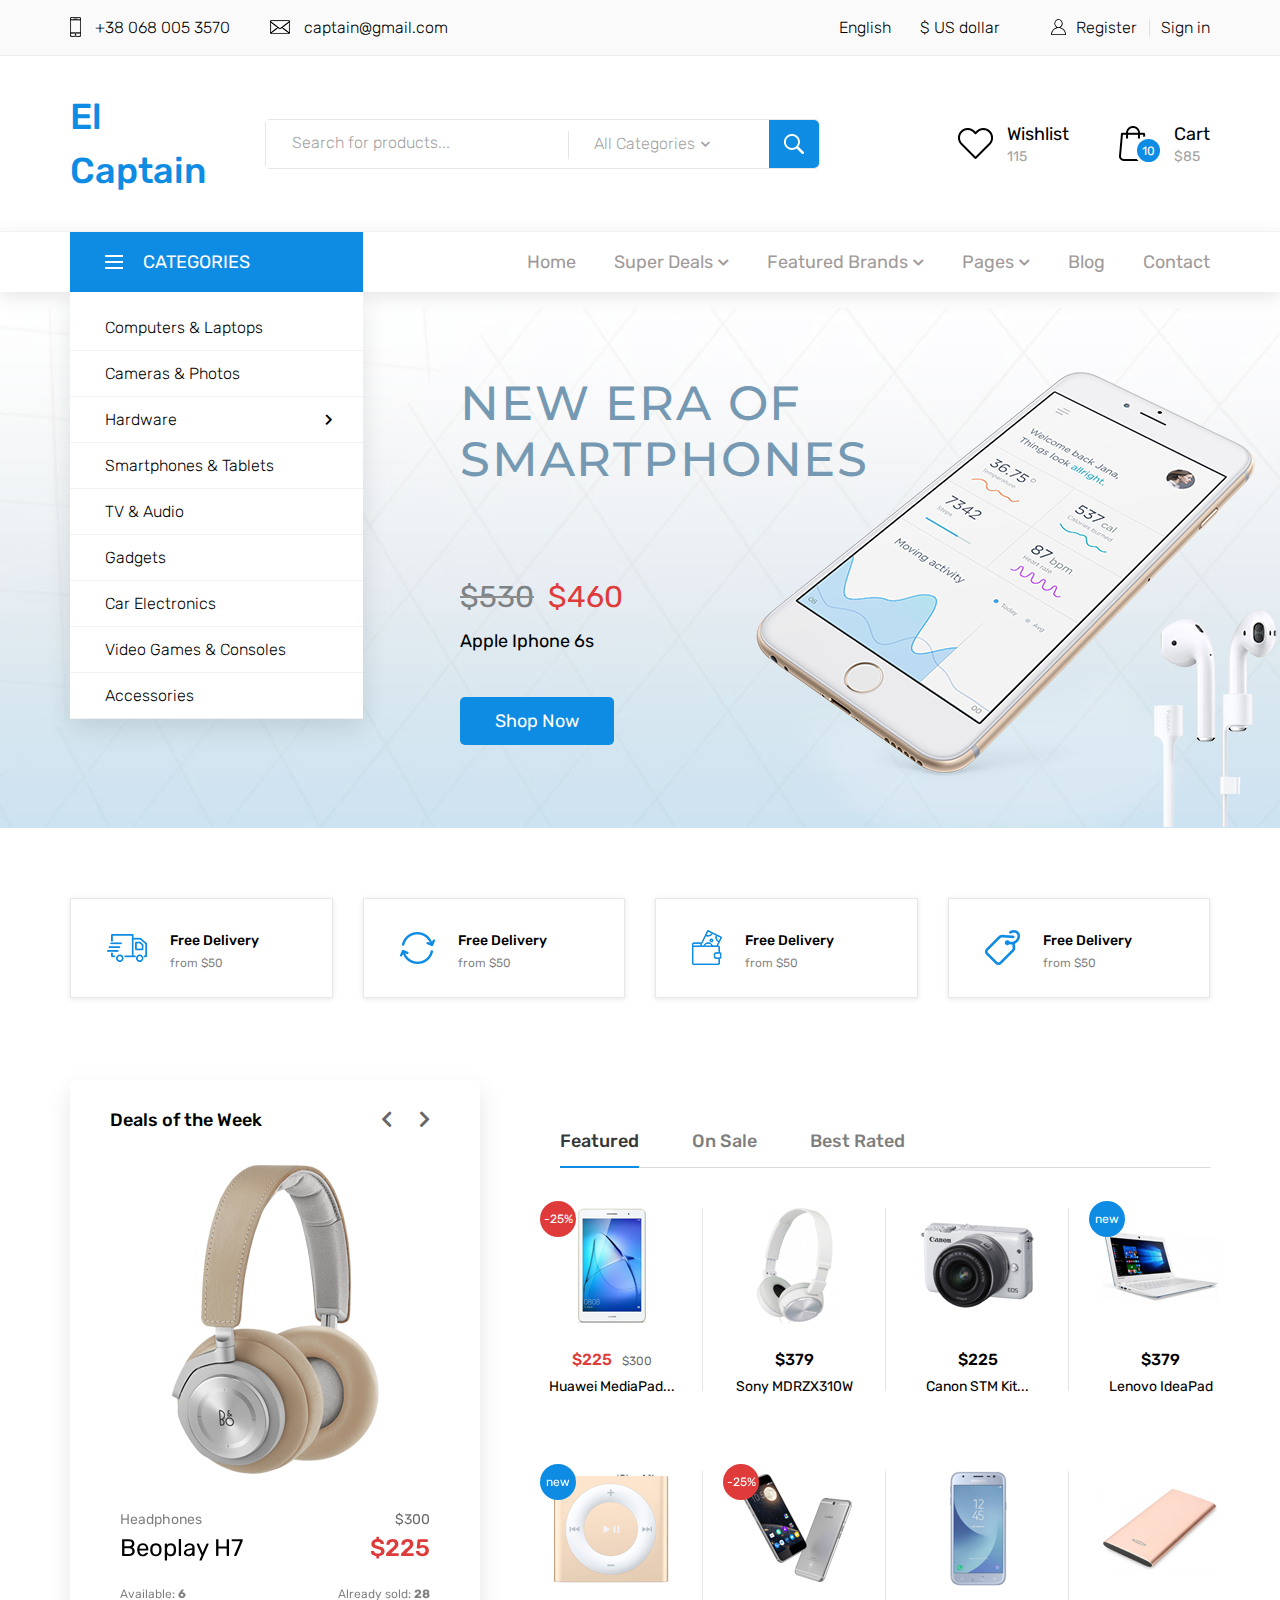
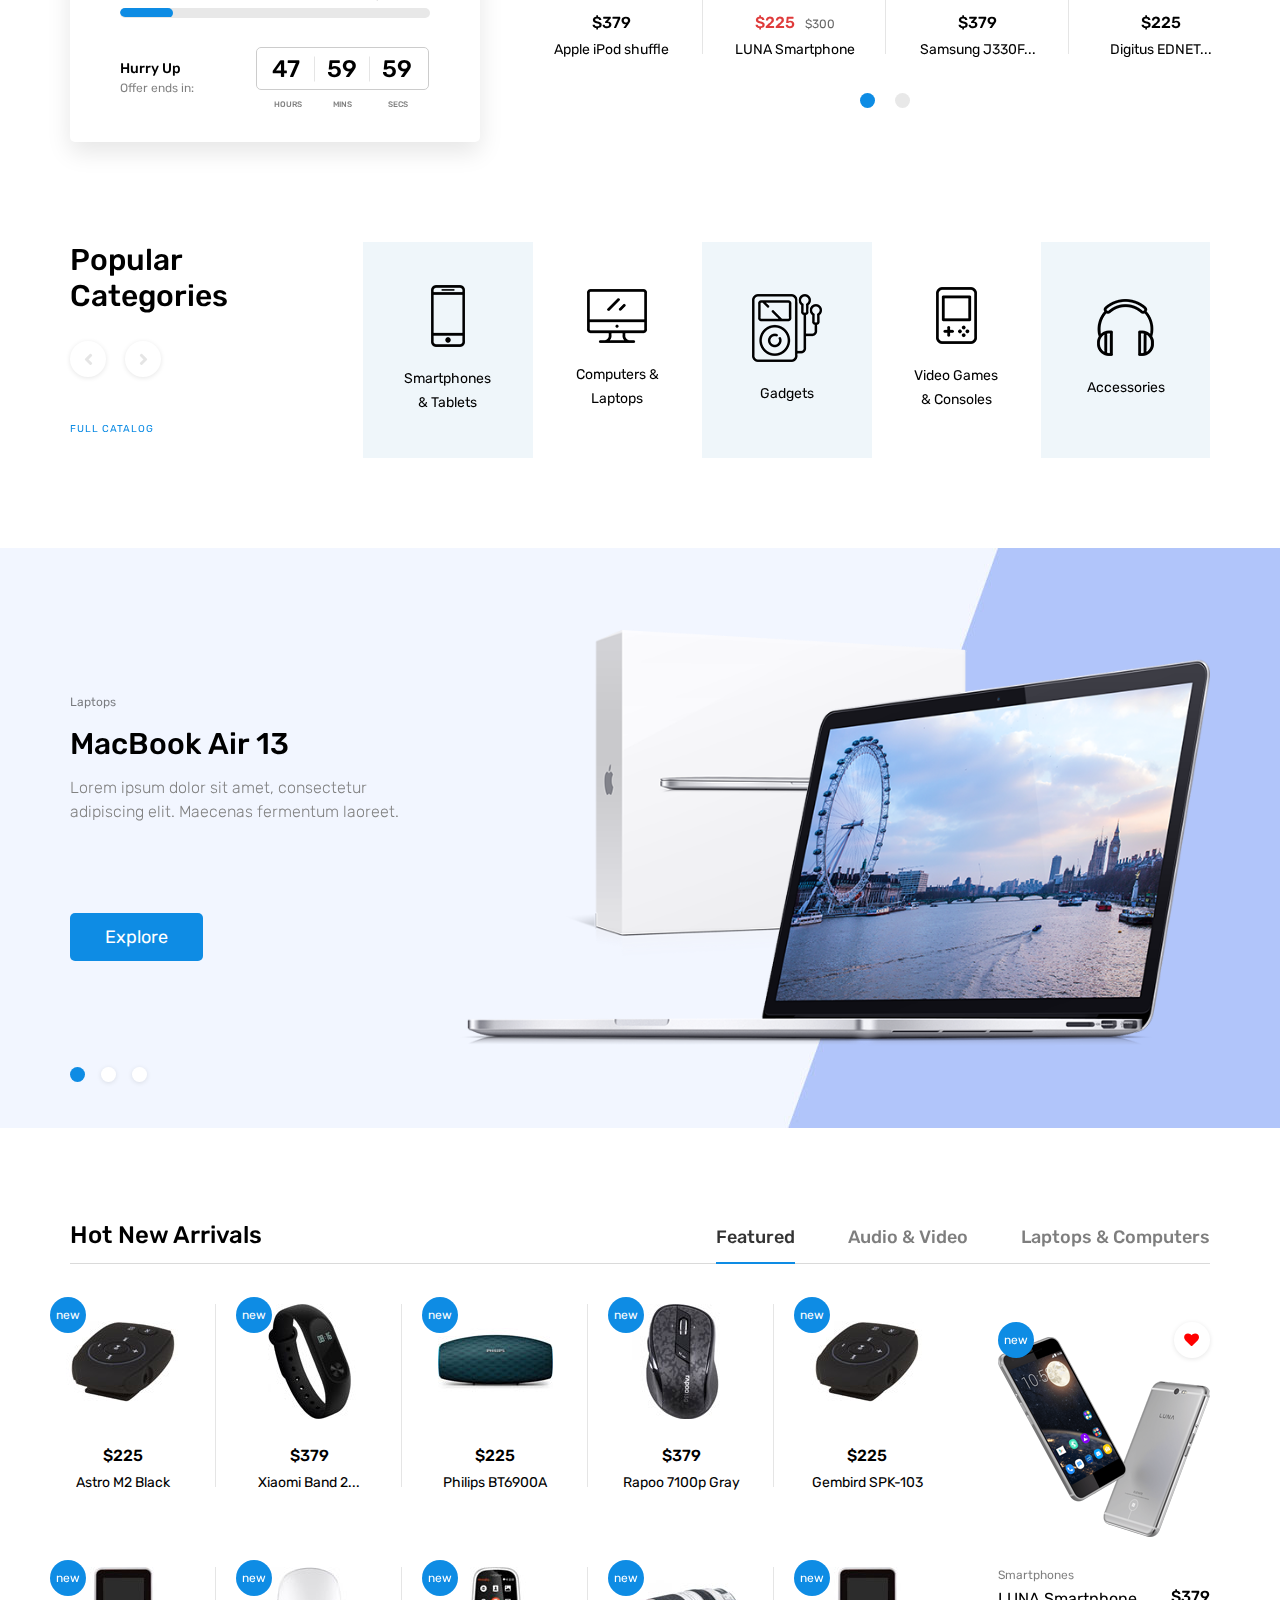
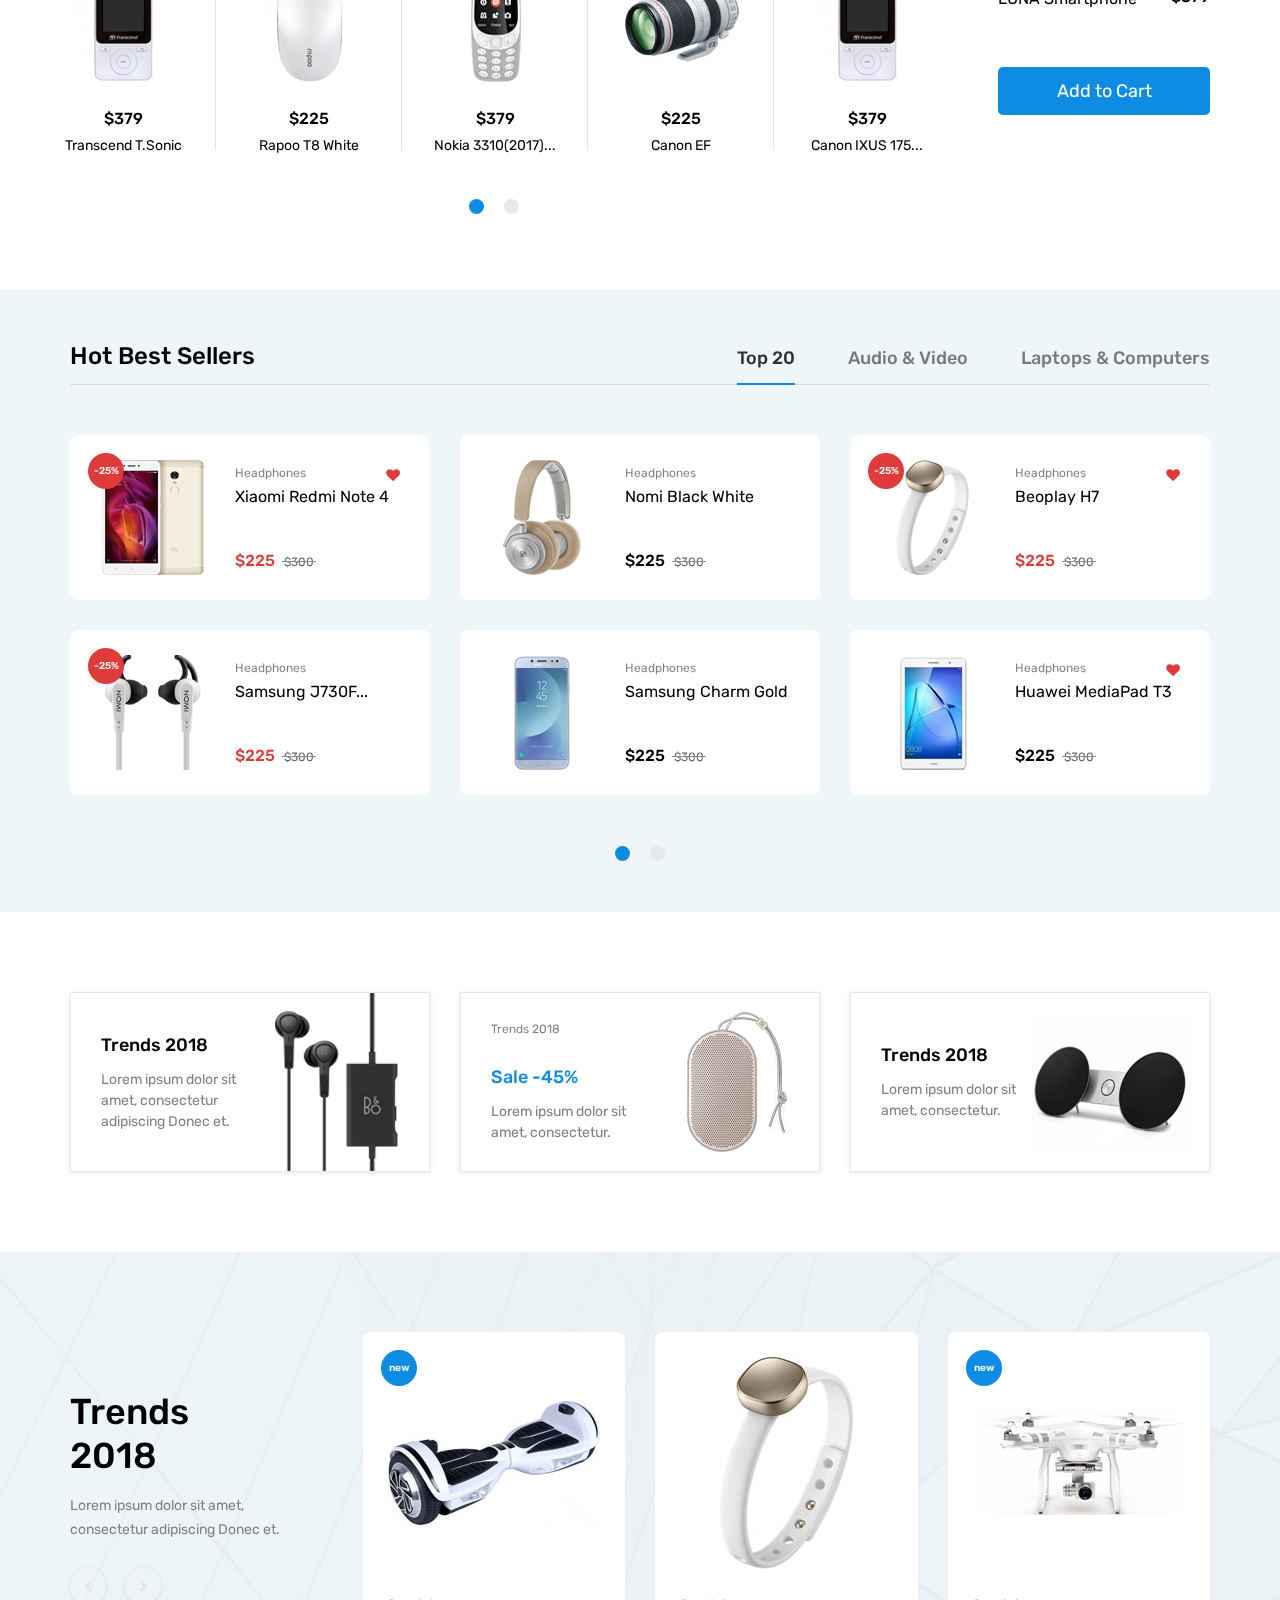
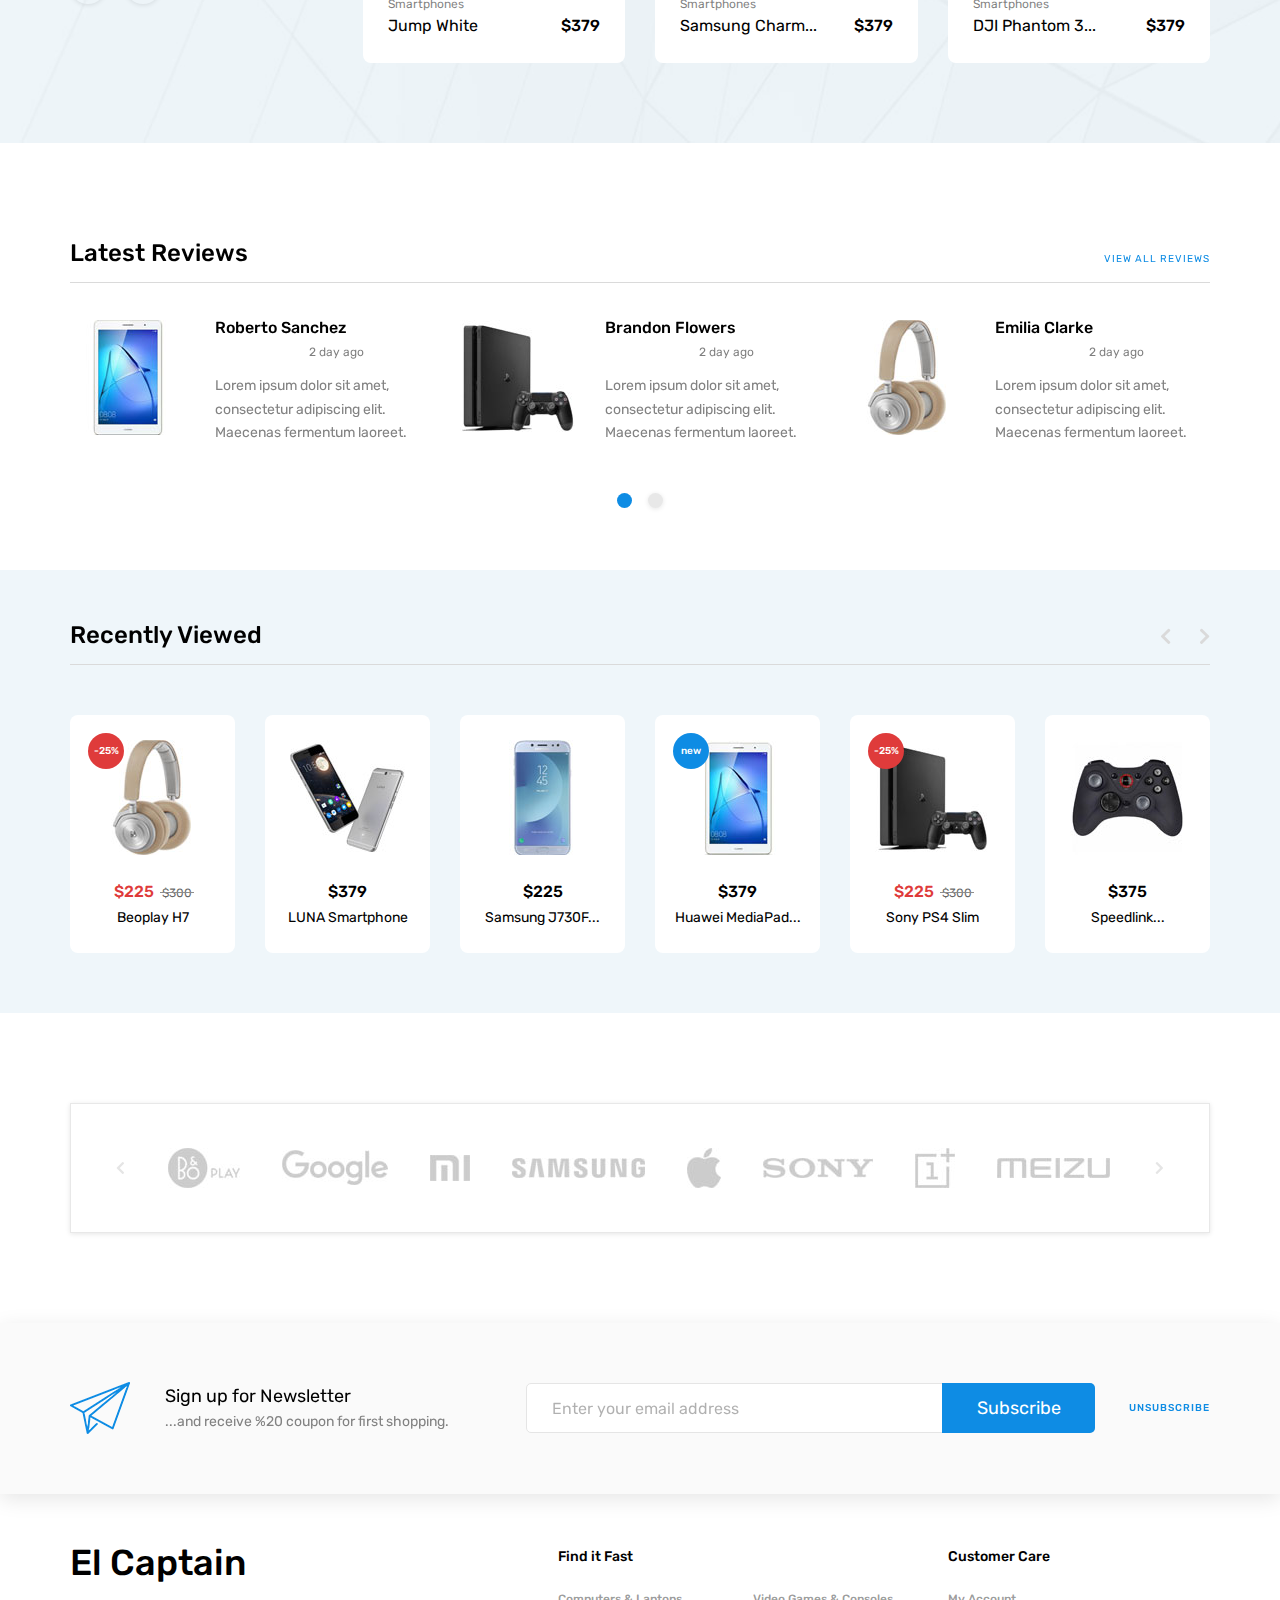
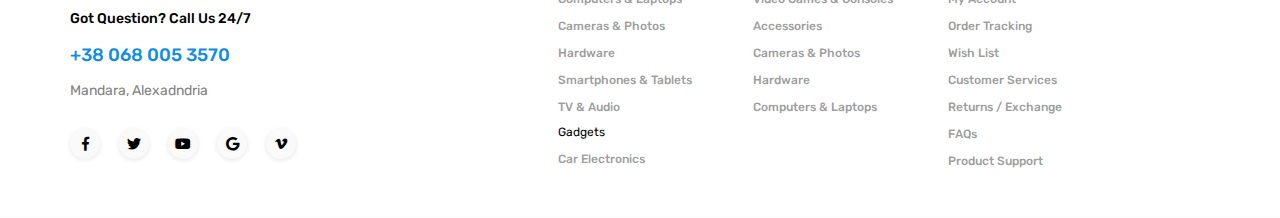
==== index.html @ 6a175d5f "first commit" ====
<!DOCTYPE html>
<html lang="en">
<head>
<title>El Captain</title>
<meta charset="utf-8">
<meta http-equiv="X-UA-Compatible" content="IE=edge">
<meta name="description" content="El Captain shop project">
<meta name="viewport" content="width=device-width, initial-scale=1">
<link rel="stylesheet" type="text/css" href="styles/bootstrap4/bootstrap.min.css">
<link href="plugins/fontawesome-free-5.0.1/css/fontawesome-all.css" rel="stylesheet" type="text/css">
<link rel="stylesheet" type="text/css" href="plugins/OwlCarousel2-2.2.1/owl.carousel.css">
<link rel="stylesheet" type="text/css" href="plugins/OwlCarousel2-2.2.1/owl.theme.default.css">
<link rel="stylesheet" type="text/css" href="plugins/OwlCarousel2-2.2.1/animate.css">
<link rel="stylesheet" type="text/css" href="plugins/slick-1.8.0/slick.css">
<link rel="stylesheet" type="text/css" href="styles/main_styles.css">
<link rel="stylesheet" type="text/css" href="styles/responsive.css">

</head>

<body>

<div class="super_container">
	
	<!-- Header -->
	
	<header class="header">

		<!-- Top Bar -->

		<div class="top_bar">
			<div class="container">
				<div class="row">
					<div class="col d-flex flex-row">
						<div class="top_bar_contact_item"><div class="top_bar_icon"><img src="images/phone.png" alt=""></div>+38 068 005 3570</div>
						<div class="top_bar_contact_item"><div class="top_bar_icon"><img src="images/mail.png" alt=""></div><a href="mailto:fastsales@gmail.com">captain@gmail.com</a></div>
						<div class="top_bar_content ml-auto">
							<div class="top_bar_menu">
								<ul class="standard_dropdown top_bar_dropdown">
									<li>
										<a href="#">English<i class="fas fa-chevron-down"></i></a>
										<ul>
											<li><a href="#">Arabic</a></li>
										</ul>
									</li>
									<li>
										<a href="#">$ US dollar<i class="fas fa-chevron-down"></i></a>
										<ul>
											<li><a href="#">EUR Euro</a></li>
											<li><a href="#">GBP British Pound</a></li>
											<li><a href="#">JPY Japanese Yen</a></li>
										</ul>
									</li>
								</ul>
							</div>
							<div class="top_bar_user">
								<div class="user_icon"><img src="images/user.svg" alt=""></div>
								<div><a href="#">Register</a></div>
								<div><a href="#">Sign in</a></div>
							</div>
						</div>
					</div>
				</div>
			</div>		
		</div>

		<!-- Header Main -->

		<div class="header_main">
			<div class="container">
				<div class="row">

					<!-- Logo -->
					<div class="col-lg-2 col-sm-3 col-3 order-1">
						<div class="logo_container">
							<div class="logo"><a href="#">El Captain</a></div>
						</div>
					</div>

					<!-- Search -->
					<div class="col-lg-6 col-12 order-lg-2 order-3 text-lg-left text-right">
						<div class="header_search">
							<div class="header_search_content">
								<div class="header_search_form_container">
									<form action="#" class="header_search_form clearfix">
										<input type="search" required="required" class="header_search_input" placeholder="Search for products...">
										<div class="custom_dropdown">
											<div class="custom_dropdown_list">
												<span class="custom_dropdown_placeholder clc">All Categories</span>
												<i class="fas fa-chevron-down"></i>
												<ul class="custom_list clc">
													<li><a class="clc" href="#">All Categories</a></li>
													<li><a class="clc" href="#">Computers</a></li>
													<li><a class="clc" href="#">Laptops</a></li>
													<li><a class="clc" href="#">Cameras</a></li>
													<li><a class="clc" href="#">Hardware</a></li>
													<li><a class="clc" href="#">Smartphones</a></li>
												</ul>
											</div>
										</div>
										<button type="submit" class="header_search_button trans_300" value="Submit"><img src="images/search.png" alt=""></button>
									</form>
								</div>
							</div>
						</div>
					</div>

					<!-- Wishlist -->
					<div class="col-lg-4 col-9 order-lg-3 order-2 text-lg-left text-right">
						<div class="wishlist_cart d-flex flex-row align-items-center justify-content-end">
							<div class="wishlist d-flex flex-row align-items-center justify-content-end">
								<div class="wishlist_icon"><img src="images/heart.png" alt=""></div>
								<div class="wishlist_content">
									<div class="wishlist_text"><a href="#">Wishlist</a></div>
									<div class="wishlist_count">115</div>
								</div>
							</div>

							<!-- Cart -->
							<div class="cart">
								<div class="cart_container d-flex flex-row align-items-center justify-content-end">
									<div class="cart_icon">
										<img src="images/cart.png" alt="">
										<div class="cart_count"><span>10</span></div>
									</div>
									<div class="cart_content">
										<div class="cart_text"><a href="#">Cart</a></div>
										<div class="cart_price">$85</div>
									</div>
								</div>
							</div>
						</div>
					</div>
				</div>
			</div>
		</div>
		
		<!-- Main Navigation -->

		<nav class="main_nav">
			<div class="container">
				<div class="row">
					<div class="col">
						
						<div class="main_nav_content d-flex flex-row">

							<!-- Categories Menu -->

							<div class="cat_menu_container">
								<div class="cat_menu_title d-flex flex-row align-items-center justify-content-start">
									<div class="cat_burger"><span></span><span></span><span></span></div>
									<div class="cat_menu_text">categories</div>
								</div>

								<ul class="cat_menu">
									<li><a href="#">Computers & Laptops <i class="fas fa-chevron-right ml-auto"></i></a></li>
									<li><a href="#">Cameras & Photos<i class="fas fa-chevron-right"></i></a></li>
									<li class="hassubs">
										<a href="#">Hardware<i class="fas fa-chevron-right"></i></a>
										<ul>
											<li class="hassubs">
												<a href="#">Menu Item<i class="fas fa-chevron-right"></i></a>
												<ul>
													<li><a href="#">Menu Item<i class="fas fa-chevron-right"></i></a></li>
													<li><a href="#">Menu Item<i class="fas fa-chevron-right"></i></a></li>
													<li><a href="#">Menu Item<i class="fas fa-chevron-right"></i></a></li>
													<li><a href="#">Menu Item<i class="fas fa-chevron-right"></i></a></li>
												</ul>
											</li>
											<li><a href="#">Menu Item<i class="fas fa-chevron-right"></i></a></li>
											<li><a href="#">Menu Item<i class="fas fa-chevron-right"></i></a></li>
											<li><a href="#">Menu Item<i class="fas fa-chevron-right"></i></a></li>
										</ul>
									</li>
									<li><a href="#">Smartphones & Tablets<i class="fas fa-chevron-right"></i></a></li>
									<li><a href="#">TV & Audio<i class="fas fa-chevron-right"></i></a></li>
									<li><a href="#">Gadgets<i class="fas fa-chevron-right"></i></a></li>
									<li><a href="#">Car Electronics<i class="fas fa-chevron-right"></i></a></li>
									<li><a href="#">Video Games & Consoles<i class="fas fa-chevron-right"></i></a></li>
									<li><a href="#">Accessories<i class="fas fa-chevron-right"></i></a></li>
								</ul>
							</div>

							<!-- Main Nav Menu -->

							<div class="main_nav_menu ml-auto">
								<ul class="standard_dropdown main_nav_dropdown">
									<li><a href="#">Home<i class="fas fa-chevron-down"></i></a></li>
									<li class="hassubs">
										<a href="#">Super Deals<i class="fas fa-chevron-down"></i></a>
										<ul>
											<li>
												<a href="#">Menu Item<i class="fas fa-chevron-down"></i></a>
												<ul>
													<li><a href="#">Menu Item<i class="fas fa-chevron-down"></i></a></li>
													<li><a href="#">Menu Item<i class="fas fa-chevron-down"></i></a></li>
													<li><a href="#">Menu Item<i class="fas fa-chevron-down"></i></a></li>
												</ul>
											</li>
											<li><a href="#">Menu Item<i class="fas fa-chevron-down"></i></a></li>
											<li><a href="#">Menu Item<i class="fas fa-chevron-down"></i></a></li>
											<li><a href="#">Menu Item<i class="fas fa-chevron-down"></i></a></li>
										</ul>
									</li>
									<li class="hassubs">
										<a href="#">Featured Brands<i class="fas fa-chevron-down"></i></a>
										<ul>
											<li>
												<a href="#">Menu Item<i class="fas fa-chevron-down"></i></a>
												<ul>
													<li><a href="#">Menu Item<i class="fas fa-chevron-down"></i></a></li>
													<li><a href="#">Menu Item<i class="fas fa-chevron-down"></i></a></li>
													<li><a href="#">Menu Item<i class="fas fa-chevron-down"></i></a></li>
												</ul>
											</li>
											<li><a href="#">Menu Item<i class="fas fa-chevron-down"></i></a></li>
											<li><a href="#">Menu Item<i class="fas fa-chevron-down"></i></a></li>
											<li><a href="#">Menu Item<i class="fas fa-chevron-down"></i></a></li>
										</ul>
									</li>
									<li class="hassubs">
										<a href="#">Pages<i class="fas fa-chevron-down"></i></a>
										<ul>
											<li><a href="shop.html">Shop<i class="fas fa-chevron-down"></i></a></li>
											<li><a href="product.html">Product<i class="fas fa-chevron-down"></i></a></li>
											<li><a href="blog.html">Blog<i class="fas fa-chevron-down"></i></a></li>
											<li><a href="blog_single.html">Blog Post<i class="fas fa-chevron-down"></i></a></li>
											<li><a href="regular.html">Regular Post<i class="fas fa-chevron-down"></i></a></li>
											<li><a href="cart.html">Cart<i class="fas fa-chevron-down"></i></a></li>
											<li><a href="contact.html">Contact<i class="fas fa-chevron-down"></i></a></li>
										</ul>
									</li>
									<li><a href="blog.html">Blog<i class="fas fa-chevron-down"></i></a></li>
									<li><a href="contact.html">Contact<i class="fas fa-chevron-down"></i></a></li>
								</ul>
							</div>

							<!-- Menu Trigger -->

							<div class="menu_trigger_container ml-auto">
								<div class="menu_trigger d-flex flex-row align-items-center justify-content-end">
									<div class="menu_burger">
										<div class="menu_trigger_text">menu</div>
										<div class="cat_burger menu_burger_inner"><span></span><span></span><span></span></div>
									</div>
								</div>
							</div>

						</div>
					</div>
				</div>
			</div>
		</nav>
		
		<!-- Menu -->

		<div class="page_menu">
			<div class="container">
				<div class="row">
					<div class="col">
						
						<div class="page_menu_content">
							
							<div class="page_menu_search">
								<form action="#">
									<input type="search" required="required" class="page_menu_search_input" placeholder="Search for products...">
								</form>
							</div>
							<ul class="page_menu_nav">
								<li class="page_menu_item has-children">
									<a href="#">Language<i class="fa fa-angle-down"></i></a>
									<ul class="page_menu_selection">
										<li><a href="#">English<i class="fa fa-angle-down"></i></a></li>
										<li><a href="#">Italian<i class="fa fa-angle-down"></i></a></li>
										<li><a href="#">Spanish<i class="fa fa-angle-down"></i></a></li>
										<li><a href="#">Japanese<i class="fa fa-angle-down"></i></a></li>
									</ul>
								</li>
								<li class="page_menu_item has-children">
									<a href="#">Currency<i class="fa fa-angle-down"></i></a>
									<ul class="page_menu_selection">
										<li><a href="#">US Dollar<i class="fa fa-angle-down"></i></a></li>
										<li><a href="#">EUR Euro<i class="fa fa-angle-down"></i></a></li>
										<li><a href="#">GBP British Pound<i class="fa fa-angle-down"></i></a></li>
										<li><a href="#">JPY Japanese Yen<i class="fa fa-angle-down"></i></a></li>
									</ul>
								</li>
								<li class="page_menu_item">
									<a href="#">Home<i class="fa fa-angle-down"></i></a>
								</li>
								<li class="page_menu_item has-children">
									<a href="#">Super Deals<i class="fa fa-angle-down"></i></a>
									<ul class="page_menu_selection">
										<li><a href="#">Super Deals<i class="fa fa-angle-down"></i></a></li>
										<li class="page_menu_item has-children">
											<a href="#">Menu Item<i class="fa fa-angle-down"></i></a>
											<ul class="page_menu_selection">
												<li><a href="#">Menu Item<i class="fa fa-angle-down"></i></a></li>
												<li><a href="#">Menu Item<i class="fa fa-angle-down"></i></a></li>
												<li><a href="#">Menu Item<i class="fa fa-angle-down"></i></a></li>
												<li><a href="#">Menu Item<i class="fa fa-angle-down"></i></a></li>
											</ul>
										</li>
										<li><a href="#">Menu Item<i class="fa fa-angle-down"></i></a></li>
										<li><a href="#">Menu Item<i class="fa fa-angle-down"></i></a></li>
										<li><a href="#">Menu Item<i class="fa fa-angle-down"></i></a></li>
									</ul>
								</li>
								<li class="page_menu_item has-children">
									<a href="#">Featured Brands<i class="fa fa-angle-down"></i></a>
									<ul class="page_menu_selection">
										<li><a href="#">Featured Brands<i class="fa fa-angle-down"></i></a></li>
										<li><a href="#">Menu Item<i class="fa fa-angle-down"></i></a></li>
										<li><a href="#">Menu Item<i class="fa fa-angle-down"></i></a></li>
										<li><a href="#">Menu Item<i class="fa fa-angle-down"></i></a></li>
									</ul>
								</li>
								<li class="page_menu_item has-children">
									<a href="#">Trending Styles<i class="fa fa-angle-down"></i></a>
									<ul class="page_menu_selection">
										<li><a href="#">Trending Styles<i class="fa fa-angle-down"></i></a></li>
										<li><a href="#">Menu Item<i class="fa fa-angle-down"></i></a></li>
										<li><a href="#">Menu Item<i class="fa fa-angle-down"></i></a></li>
										<li><a href="#">Menu Item<i class="fa fa-angle-down"></i></a></li>
									</ul>
								</li>
								<li class="page_menu_item"><a href="blog.html">blog<i class="fa fa-angle-down"></i></a></li>
								<li class="page_menu_item"><a href="contact.html">contact<i class="fa fa-angle-down"></i></a></li>
							</ul>
							
							<div class="menu_contact">
								<div class="menu_contact_item"><div class="menu_contact_icon"><img src="images/phone_white.png" alt=""></div>+38 068 005 3570</div>
								<div class="menu_contact_item"><div class="menu_contact_icon"><img src="images/mail_white.png" alt=""></div><a href="mailto:fastsales@gmail.com">fastsales@gmail.com</a></div>
							</div>
						</div>
					</div>
				</div>
			</div>
		</div>

	</header>
	
	<!-- Banner -->

	<div class="banner">
		<div class="banner_background" style="background-image:url(images/banner_background.jpg)"></div>
		<div class="container fill_height">
			<div class="row fill_height">
				<div class="banner_product_image"><img src="images/banner_product.png" alt=""></div>
				<div class="col-lg-5 offset-lg-4 fill_height">
					<div class="banner_content">
						<h1 class="banner_text">new era of smartphones</h1>
						<div class="banner_price"><span>$530</span>$460</div>
						<div class="banner_product_name">Apple Iphone 6s</div>
						<div class="button banner_button"><a href="#">Shop Now</a></div>
					</div>
				</div>
			</div>
		</div>
	</div>

	<!-- Characteristics -->

	<div class="characteristics">
		<div class="container">
			<div class="row">

				<!-- Char. Item -->
				<div class="col-lg-3 col-md-6 char_col">
					
					<div class="char_item d-flex flex-row align-items-center justify-content-start">
						<div class="char_icon"><img src="images/char_1.png" alt=""></div>
						<div class="char_content">
							<div class="char_title">Free Delivery</div>
							<div class="char_subtitle">from $50</div>
						</div>
					</div>
				</div>

				<!-- Char. Item -->
				<div class="col-lg-3 col-md-6 char_col">
					
					<div class="char_item d-flex flex-row align-items-center justify-content-start">
						<div class="char_icon"><img src="images/char_2.png" alt=""></div>
						<div class="char_content">
							<div class="char_title">Free Delivery</div>
							<div class="char_subtitle">from $50</div>
						</div>
					</div>
				</div>

				<!-- Char. Item -->
				<div class="col-lg-3 col-md-6 char_col">
					
					<div class="char_item d-flex flex-row align-items-center justify-content-start">
						<div class="char_icon"><img src="images/char_3.png" alt=""></div>
						<div class="char_content">
							<div class="char_title">Free Delivery</div>
							<div class="char_subtitle">from $50</div>
						</div>
					</div>
				</div>

				<!-- Char. Item -->
				<div class="col-lg-3 col-md-6 char_col">
					
					<div class="char_item d-flex flex-row align-items-center justify-content-start">
						<div class="char_icon"><img src="images/char_4.png" alt=""></div>
						<div class="char_content">
							<div class="char_title">Free Delivery</div>
							<div class="char_subtitle">from $50</div>
						</div>
					</div>
				</div>
			</div>
		</div>
	</div>

	<!-- Deals of the week -->

	<div class="deals_featured">
		<div class="container">
			<div class="row">
				<div class="col d-flex flex-lg-row flex-column align-items-center justify-content-start">
					
					<!-- Deals -->

					<div class="deals">
						<div class="deals_title">Deals of the Week</div>
						<div class="deals_slider_container">
							
							<!-- Deals Slider -->
							<div class="owl-carousel owl-theme deals_slider">
								
								<!-- Deals Item -->
								<div class="owl-item deals_item">
									<div class="deals_image"><img src="images/deals.png" alt=""></div>
									<div class="deals_content">
										<div class="deals_info_line d-flex flex-row justify-content-start">
											<div class="deals_item_category"><a href="#">Headphones</a></div>
											<div class="deals_item_price_a ml-auto">$300</div>
										</div>
										<div class="deals_info_line d-flex flex-row justify-content-start">
											<div class="deals_item_name">Beoplay H7</div>
											<div class="deals_item_price ml-auto">$225</div>
										</div>
										<div class="available">
											<div class="available_line d-flex flex-row justify-content-start">
												<div class="available_title">Available: <span>6</span></div>
												<div class="sold_title ml-auto">Already sold: <span>28</span></div>
											</div>
											<div class="available_bar"><span style="width:17%"></span></div>
										</div>
										<div class="deals_timer d-flex flex-row align-items-center justify-content-start">
											<div class="deals_timer_title_container">
												<div class="deals_timer_title">Hurry Up</div>
												<div class="deals_timer_subtitle">Offer ends in:</div>
											</div>
											<div class="deals_timer_content ml-auto">
												<div class="deals_timer_box clearfix" data-target-time="">
													<div class="deals_timer_unit">
														<div id="deals_timer1_hr" class="deals_timer_hr"></div>
														<span>hours</span>
													</div>
													<div class="deals_timer_unit">
														<div id="deals_timer1_min" class="deals_timer_min"></div>
														<span>mins</span>
													</div>
													<div class="deals_timer_unit">
														<div id="deals_timer1_sec" class="deals_timer_sec"></div>
														<span>secs</span>
													</div>
												</div>
											</div>
										</div>
									</div>
								</div>

								<!-- Deals Item -->
								<div class="owl-item deals_item">
									<div class="deals_image"><img src="images/deals.png" alt=""></div>
									<div class="deals_content">
										<div class="deals_info_line d-flex flex-row justify-content-start">
											<div class="deals_item_category"><a href="#">Headphones</a></div>
											<div class="deals_item_price_a ml-auto">$300</div>
										</div>
										<div class="deals_info_line d-flex flex-row justify-content-start">
											<div class="deals_item_name">Beoplay H7</div>
											<div class="deals_item_price ml-auto">$225</div>
										</div>
										<div class="available">
											<div class="available_line d-flex flex-row justify-content-start">
												<div class="available_title">Available: <span>6</span></div>
												<div class="sold_title ml-auto">Already sold: <span>28</span></div>
											</div>
											<div class="available_bar"><span style="width:17%"></span></div>
										</div>
										<div class="deals_timer d-flex flex-row align-items-center justify-content-start">
											<div class="deals_timer_title_container">
												<div class="deals_timer_title">Hurry Up</div>
												<div class="deals_timer_subtitle">Offer ends in:</div>
											</div>
											<div class="deals_timer_content ml-auto">
												<div class="deals_timer_box clearfix" data-target-time="">
													<div class="deals_timer_unit">
														<div id="deals_timer2_hr" class="deals_timer_hr"></div>
														<span>hours</span>
													</div>
													<div class="deals_timer_unit">
														<div id="deals_timer2_min" class="deals_timer_min"></div>
														<span>mins</span>
													</div>
													<div class="deals_timer_unit">
														<div id="deals_timer2_sec" class="deals_timer_sec"></div>
														<span>secs</span>
													</div>
												</div>
											</div>
										</div>
									</div>
								</div>

								<!-- Deals Item -->
								<div class="owl-item deals_item">
									<div class="deals_image"><img src="images/deals.png" alt=""></div>
									<div class="deals_content">
										<div class="deals_info_line d-flex flex-row justify-content-start">
											<div class="deals_item_category"><a href="#">Headphones</a></div>
											<div class="deals_item_price_a ml-auto">$300</div>
										</div>
										<div class="deals_info_line d-flex flex-row justify-content-start">
											<div class="deals_item_name">Beoplay H7</div>
											<div class="deals_item_price ml-auto">$225</div>
										</div>
										<div class="available">
											<div class="available_line d-flex flex-row justify-content-start">
												<div class="available_title">Available: <span>6</span></div>
												<div class="sold_title ml-auto">Already sold: <span>28</span></div>
											</div>
											<div class="available_bar"><span style="width:17%"></span></div>
										</div>
										<div class="deals_timer d-flex flex-row align-items-center justify-content-start">
											<div class="deals_timer_title_container">
												<div class="deals_timer_title">Hurry Up</div>
												<div class="deals_timer_subtitle">Offer ends in:</div>
											</div>
											<div class="deals_timer_content ml-auto">
												<div class="deals_timer_box clearfix" data-target-time="">
													<div class="deals_timer_unit">
														<div id="deals_timer3_hr" class="deals_timer_hr"></div>
														<span>hours</span>
													</div>
													<div class="deals_timer_unit">
														<div id="deals_timer3_min" class="deals_timer_min"></div>
														<span>mins</span>
													</div>
													<div class="deals_timer_unit">
														<div id="deals_timer3_sec" class="deals_timer_sec"></div>
														<span>secs</span>
													</div>
												</div>
											</div>
										</div>
									</div>
								</div>

							</div>

						</div>

						<div class="deals_slider_nav_container">
							<div class="deals_slider_prev deals_slider_nav"><i class="fas fa-chevron-left ml-auto"></i></div>
							<div class="deals_slider_next deals_slider_nav"><i class="fas fa-chevron-right ml-auto"></i></div>
						</div>
					</div>
					
					<!-- Featured -->
					<div class="featured">
						<div class="tabbed_container">
							<div class="tabs">
								<ul class="clearfix">
									<li class="active">Featured</li>
									<li>On Sale</li>
									<li>Best Rated</li>
								</ul>
								<div class="tabs_line"><span></span></div>
							</div>

							<!-- Product Panel -->
							<div class="product_panel panel active">
								<div class="featured_slider slider">

									<!-- Slider Item -->
									<div class="featured_slider_item">
										<div class="border_active"></div>
										<div class="product_item discount d-flex flex-column align-items-center justify-content-center text-center">
											<div class="product_image d-flex flex-column align-items-center justify-content-center"><img src="images/featured_1.png" alt=""></div>
											<div class="product_content">
												<div class="product_price discount">$225<span>$300</span></div>
												<div class="product_name"><div><a href="product.html">Huawei MediaPad...</a></div></div>
												<div class="product_extras">
													<div class="product_color">
														<input type="radio" checked name="product_color" style="background:#b19c83">
														<input type="radio" name="product_color" style="background:#000000">
														<input type="radio" name="product_color" style="background:#999999">
													</div>
													<button class="product_cart_button">Add to Cart</button>
												</div>
											</div>
											<div class="product_fav"><i class="fas fa-heart"></i></div>
											<ul class="product_marks">
												<li class="product_mark product_discount">-25%</li>
												<li class="product_mark product_new">new</li>
											</ul>
										</div>
									</div>

									<!-- Slider Item -->
									<div class="featured_slider_item">
										<div class="border_active"></div>
										<div class="product_item is_new d-flex flex-column align-items-center justify-content-center text-center">
											<div class="product_image d-flex flex-column align-items-center justify-content-center"><img src="images/featured_2.png" alt=""></div>
											<div class="product_content">
												<div class="product_price">$379</div>
												<div class="product_name"><div><a href="product.html">Apple iPod shuffle</a></div></div>
												<div class="product_extras">
													<div class="product_color">
														<input type="radio" checked name="product_color" style="background:#b19c83">
														<input type="radio" name="product_color" style="background:#000000">
														<input type="radio" name="product_color" style="background:#999999">
													</div>
													<button class="product_cart_button active">Add to Cart</button>
												</div>
											</div>
											<div class="product_fav"><i class="fas fa-heart"></i></div>
											<ul class="product_marks">
												<li class="product_mark product_discount"></li>
												<li class="product_mark product_new">new</li>
											</ul>
										</div>
									</div>

									<!-- Slider Item -->
									<div class="featured_slider_item">
										<div class="border_active"></div>
										<div class="product_item d-flex flex-column align-items-center justify-content-center text-center">
											<div class="product_image d-flex flex-column align-items-center justify-content-center"><img src="images/featured_3.png" alt=""></div>
											<div class="product_content">
												<div class="product_price">$379</div>
												<div class="product_name"><div><a href="product.html">Sony MDRZX310W</a></div></div>
												<div class="product_extras">
													<div class="product_color">
														<input type="radio" checked name="product_color" style="background:#b19c83">
														<input type="radio" name="product_color" style="background:#000000">
														<input type="radio" name="product_color" style="background:#999999">
													</div>
													<button class="product_cart_button">Add to Cart</button>
												</div>
											</div>
											<div class="product_fav"><i class="fas fa-heart"></i></div>
											<ul class="product_marks">
												<li class="product_mark product_discount"></li>
												<li class="product_mark product_new">new</li>
											</ul>
										</div>
									</div>

									<!-- Slider Item -->
									<div class="featured_slider_item">
										<div class="border_active"></div>
										<div class="product_item discount d-flex flex-column align-items-center justify-content-center text-center">
											<div class="product_image d-flex flex-column align-items-center justify-content-center"><img src="images/featured_4.png" alt=""></div>
											<div class="product_content">
												<div class="product_price discount">$225<span>$300</span></div>
												<div class="product_name"><div><a href="product.html">LUNA Smartphone</a></div></div>
												<div class="product_extras">
													<div class="product_color">
														<input type="radio" checked name="product_color" style="background:#b19c83">
														<input type="radio" name="product_color" style="background:#000000">
														<input type="radio" name="product_color" style="background:#999999">
													</div>
													<button class="product_cart_button">Add to Cart</button>
												</div>
											</div>
											<div class="product_fav"><i class="fas fa-heart"></i></div>
											<ul class="product_marks">
												<li class="product_mark product_discount">-25%</li>
												<li class="product_mark product_new">new</li>
											</ul>
										</div>
									</div>

									<!-- Slider Item -->
									<div class="featured_slider_item">
										<div class="border_active"></div>
										<div class="product_item d-flex flex-column align-items-center justify-content-center text-center">
											<div class="product_image d-flex flex-column align-items-center justify-content-center"><img src="images/featured_5.png" alt=""></div>
											<div class="product_content">
												<div class="product_price">$225</div>
												<div class="product_name"><div><a href="product.html">Canon STM Kit...</a></div></div>
												<div class="product_extras">
													<div class="product_color">
														<input type="radio" checked name="product_color" style="background:#b19c83">
														<input type="radio" name="product_color" style="background:#000000">
														<input type="radio" name="product_color" style="background:#999999">
													</div>
													<button class="product_cart_button">Add to Cart</button>
												</div>
											</div>
											<div class="product_fav"><i class="fas fa-heart"></i></div>
											<ul class="product_marks">
												<li class="product_mark product_discount"></li>
												<li class="product_mark product_new">new</li>
											</ul>
										</div>
									</div>

									<!-- Slider Item -->
									<div class="featured_slider_item">
										<div class="border_active"></div>
										<div class="product_item d-flex flex-column align-items-center justify-content-center text-center">
											<div class="product_image d-flex flex-column align-items-center justify-content-center"><img src="images/featured_6.png" alt=""></div>
											<div class="product_content">
												<div class="product_price">$379</div>
												<div class="product_name"><div><a href="product.html">Samsung J330F...</a></div></div>
												<div class="product_extras">
													<div class="product_color">
														<input type="radio" checked name="product_color" style="background:#b19c83">
														<input type="radio" name="product_color" style="background:#000000">
														<input type="radio" name="product_color" style="background:#999999">
													</div>
													<button class="product_cart_button">Add to Cart</button>
												</div>
											</div>
											<div class="product_fav"><i class="fas fa-heart"></i></div>
											<ul class="product_marks">
												<li class="product_mark product_discount"></li>
												<li class="product_mark product_new">new</li>
											</ul>
										</div>
									</div>

									<!-- Slider Item -->
									<div class="featured_slider_item">
										<div class="border_active"></div>
										<div class="product_item is_new d-flex flex-column align-items-center justify-content-center text-center">
											<div class="product_image d-flex flex-column align-items-center justify-content-center"><img src="images/featured_7.png" alt=""></div>
											<div class="product_content">
												<div class="product_price">$379</div>
												<div class="product_name"><div><a href="product.html">Lenovo IdeaPad</a></div></div>
												<div class="product_extras">
													<div class="product_color">
														<input type="radio" checked name="product_color" style="background:#b19c83">
														<input type="radio" name="product_color" style="background:#000000">
														<input type="radio" name="product_color" style="background:#999999">
													</div>
													<button class="product_cart_button">Add to Cart</button>
												</div>
											</div>
											<div class="product_fav"><i class="fas fa-heart"></i></div>
											<ul class="product_marks">
												<li class="product_mark product_discount">-25%</li>
												<li class="product_mark product_new">new</li>
											</ul>
										</div>
									</div>

									<!-- Slider Item -->
									<div class="featured_slider_item">
										<div class="border_active"></div>
										<div class="product_item d-flex flex-column align-items-center justify-content-center text-center">
											<div class="product_image d-flex flex-column align-items-center justify-content-center"><img src="images/featured_8.png" alt=""></div>
											<div class="product_content">
												<div class="product_price">$225</div>
												<div class="product_name"><div><a href="product.html">Digitus EDNET...</a></div></div>
												<div class="product_extras">
													<div class="product_color">
														<input type="radio" checked name="product_color" style="background:#b19c83">
														<input type="radio" name="product_color" style="background:#000000">
														<input type="radio" name="product_color" style="background:#999999">
													</div>
													<button class="product_cart_button">Add to Cart</button>
												</div>
											</div>
											<div class="product_fav"><i class="fas fa-heart"></i></div>
											<ul class="product_marks">
												<li class="product_mark product_discount"></li>
												<li class="product_mark product_new">new</li>
											</ul>
										</div>
									</div>

									<!-- Slider Item -->
									<div class="featured_slider_item">
										<div class="border_active"></div>
										<div class="product_item d-flex flex-column align-items-center justify-content-center text-center">
											<div class="product_image d-flex flex-column align-items-center justify-content-center"><img src="images/featured_1.png" alt=""></div>
											<div class="product_content">
												<div class="product_price">$225</div>
												<div class="product_name"><div><a href="product.html">Huawei MediaPad...</a></div></div>
												<div class="product_extras">
													<div class="product_color">
														<input type="radio" checked name="product_color" style="background:#b19c83">
														<input type="radio" name="product_color" style="background:#000000">
														<input type="radio" name="product_color" style="background:#999999">
													</div>
													<button class="product_cart_button">Add to Cart</button>
												</div>
											</div>
											<div class="product_fav"><i class="fas fa-heart"></i></div>
											<ul class="product_marks">
												<li class="product_mark product_discount"></li>
												<li class="product_mark product_new">new</li>
											</ul>
										</div>
									</div>

									<!-- Slider Item -->
									<div class="featured_slider_item">
										<div class="border_active"></div>
										<div class="product_item d-flex flex-column align-items-center justify-content-center text-center">
											<div class="product_image d-flex flex-column align-items-center justify-content-center"><img src="images/featured_2.png" alt=""></div>
											<div class="product_content">
												<div class="product_price">$379</div>
												<div class="product_name"><div><a href="product.html">Huawei MediaPad...</a></div></div>
												<div class="product_extras">
													<div class="product_color">
														<input type="radio" checked name="product_color" style="background:#b19c83">
														<input type="radio" name="product_color" style="background:#000000">
														<input type="radio" name="product_color" style="background:#999999">
													</div>
													<button class="product_cart_button">Add to Cart</button>
												</div>
											</div>
											<div class="product_fav"><i class="fas fa-heart"></i></div>
											<ul class="product_marks">
												<li class="product_mark product_discount"></li>
												<li class="product_mark product_new">new</li>
											</ul>
										</div>
									</div>

									<!-- Slider Item -->
									<div class="featured_slider_item">
										<div class="border_active"></div>
										<div class="product_item d-flex flex-column align-items-center justify-content-center text-center">
											<div class="product_image d-flex flex-column align-items-center justify-content-center"><img src="images/featured_3.png" alt=""></div>
											<div class="product_content">
												<div class="product_price">$379</div>
												<div class="product_name"><div><a href="product.html">Huawei MediaPad...</a></div></div>
												<div class="product_extras">
													<div class="product_color">
														<input type="radio" checked name="product_color" style="background:#b19c83">
														<input type="radio" name="product_color" style="background:#000000">
														<input type="radio" name="product_color" style="background:#999999">
													</div>
													<button class="product_cart_button">Add to Cart</button>
												</div>
											</div>
											<div class="product_fav"><i class="fas fa-heart"></i></div>
											<ul class="product_marks">
												<li class="product_mark product_discount"></li>
												<li class="product_mark product_new">new</li>
											</ul>
										</div>
									</div>

									<!-- Slider Item -->
									<div class="featured_slider_item">
										<div class="border_active"></div>
										<div class="product_item d-flex flex-column align-items-center justify-content-center text-center">
											<div class="product_image d-flex flex-column align-items-center justify-content-center"><img src="images/featured_4.png" alt=""></div>
											<div class="product_content">
												<div class="product_price">$225</div>
												<div class="product_name"><div><a href="product.html">Huawei MediaPad...</a></div></div>
												<div class="product_extras">
													<div class="product_color">
														<input type="radio" checked name="product_color" style="background:#b19c83">
														<input type="radio" name="product_color" style="background:#000000">
														<input type="radio" name="product_color" style="background:#999999">
													</div>
													<button class="product_cart_button">Add to Cart</button>
												</div>
											</div>
											<div class="product_fav"><i class="fas fa-heart"></i></div>
											<ul class="product_marks">
												<li class="product_mark product_discount"></li>
												<li class="product_mark product_new">new</li>
											</ul>
										</div>
									</div>

									<!-- Slider Item -->
									<div class="featured_slider_item">
										<div class="border_active"></div>
										<div class="product_item d-flex flex-column align-items-center justify-content-center text-center">
											<div class="product_image d-flex flex-column align-items-center justify-content-center"><img src="images/featured_5.png" alt=""></div>
											<div class="product_content">
												<div class="product_price">$225</div>
												<div class="product_name"><div><a href="product.html">Huawei MediaPad...</a></div></div>
												<div class="product_extras">
													<div class="product_color">
														<input type="radio" checked name="product_color" style="background:#b19c83">
														<input type="radio" name="product_color" style="background:#000000">
														<input type="radio" name="product_color" style="background:#999999">
													</div>
													<button class="product_cart_button">Add to Cart</button>
												</div>
											</div>
											<div class="product_fav"><i class="fas fa-heart"></i></div>
											<ul class="product_marks">
												<li class="product_mark product_discount"></li>
												<li class="product_mark product_new">new</li>
											</ul>
										</div>
									</div>

									<!-- Slider Item -->
									<div class="featured_slider_item">
										<div class="border_active"></div>
										<div class="product_item d-flex flex-column align-items-center justify-content-center text-center">
											<div class="product_image d-flex flex-column align-items-center justify-content-center"><img src="images/featured_6.png" alt=""></div>
											<div class="product_content">
												<div class="product_price">$379</div>
												<div class="product_name"><div><a href="product.html">Huawei MediaPad...</a></div></div>
												<div class="product_extras">
													<div class="product_color">
														<input type="radio" checked name="product_color" style="background:#b19c83">
														<input type="radio" name="product_color" style="background:#000000">
														<input type="radio" name="product_color" style="background:#999999">
													</div>
													<button class="product_cart_button">Add to Cart</button>
												</div>
											</div>
											<div class="product_fav"><i class="fas fa-heart"></i></div>
											<ul class="product_marks">
												<li class="product_mark product_discount"></li>
												<li class="product_mark product_new">new</li>
											</ul>
										</div>
									</div>

									<!-- Slider Item -->
									<div class="featured_slider_item">
										<div class="border_active"></div>
										<div class="product_item d-flex flex-column align-items-center justify-content-center text-center">
											<div class="product_image d-flex flex-column align-items-center justify-content-center"><img src="images/featured_7.png" alt=""></div>
											<div class="product_content">
												<div class="product_price">$379</div>
												<div class="product_name"><div><a href="product.html">Huawei MediaPad...</a></div></div>
												<div class="product_extras">
													<div class="product_color">
														<input type="radio" checked name="product_color" style="background:#b19c83">
														<input type="radio" name="product_color" style="background:#000000">
														<input type="radio" name="product_color" style="background:#999999">
													</div>
													<button class="product_cart_button">Add to Cart</button>
												</div>
											</div>
											<div class="product_fav"><i class="fas fa-heart"></i></div>
											<ul class="product_marks">
												<li class="product_mark product_discount"></li>
												<li class="product_mark product_new">new</li>
											</ul>
										</div>
									</div>

									<!-- Slider Item -->
									<div class="featured_slider_item">
										<div class="border_active"></div>
										<div class="product_item d-flex flex-column align-items-center justify-content-center text-center">
											<div class="product_image d-flex flex-column align-items-center justify-content-center"><img src="images/featured_8.png" alt=""></div>
											<div class="product_content">
												<div class="product_price">$225</div>
												<div class="product_name"><div><a href="product.html">Huawei MediaPad...</a></div></div>
												<div class="product_extras">
													<div class="product_color">
														<input type="radio" checked name="product_color" style="background:#b19c83">
														<input type="radio" name="product_color" style="background:#000000">
														<input type="radio" name="product_color" style="background:#999999">
													</div>
													<button class="product_cart_button">Add to Cart</button>
												</div>
											</div>
											<div class="product_fav"><i class="fas fa-heart"></i></div>
											<ul class="product_marks">
												<li class="product_mark product_discount"></li>
												<li class="product_mark product_new">new</li>
											</ul>
										</div>
									</div>

								</div>
								<div class="featured_slider_dots_cover"></div>
							</div>

							<!-- Product Panel -->

							<div class="product_panel panel">
								<div class="featured_slider slider">

									<!-- Slider Item -->
									<div class="featured_slider_item">
										<div class="border_active"></div>
										<div class="product_item discount d-flex flex-column align-items-center justify-content-center text-center">
											<div class="product_image d-flex flex-column align-items-center justify-content-center"><img src="images/featured_1.png" alt=""></div>
											<div class="product_content">
												<div class="product_price discount">$225<span>$300</span></div>
												<div class="product_name"><div><a href="product.html">Huawei MediaPad...</a></div></div>
												<div class="product_extras">
													<div class="product_color">
														<input type="radio" checked name="product_color" style="background:#b19c83">
														<input type="radio" name="product_color" style="background:#000000">
														<input type="radio" name="product_color" style="background:#999999">
													</div>
													<button class="product_cart_button">Add to Cart</button>
												</div>
											</div>
											<div class="product_fav"><i class="fas fa-heart"></i></div>
											<ul class="product_marks">
												<li class="product_mark product_discount">-25%</li>
												<li class="product_mark product_new">new</li>
											</ul>
										</div>
									</div>

									<!-- Slider Item -->
									<div class="featured_slider_item">
										<div class="border_active"></div>
										<div class="product_item is_new d-flex flex-column align-items-center justify-content-center text-center">
											<div class="product_image d-flex flex-column align-items-center justify-content-center"><img src="images/featured_2.png" alt=""></div>
											<div class="product_content">
												<div class="product_price">$379</div>
												<div class="product_name"><div><a href="product.html">Apple iPod shuffle</a></div></div>
												<div class="product_extras">
													<div class="product_color">
														<input type="radio" checked name="product_color" style="background:#b19c83">
														<input type="radio" name="product_color" style="background:#000000">
														<input type="radio" name="product_color" style="background:#999999">
													</div>
													<button class="product_cart_button active">Add to Cart</button>
												</div>
											</div>
											<div class="product_fav"><i class="fas fa-heart"></i></div>
											<ul class="product_marks">
												<li class="product_mark product_discount"></li>
												<li class="product_mark product_new">new</li>
											</ul>
										</div>
									</div>

									<!-- Slider Item -->
									<div class="featured_slider_item">
										<div class="border_active"></div>
										<div class="product_item d-flex flex-column align-items-center justify-content-center text-center">
											<div class="product_image d-flex flex-column align-items-center justify-content-center"><img src="images/featured_3.png" alt=""></div>
											<div class="product_content">
												<div class="product_price">$379</div>
												<div class="product_name"><div><a href="product.html">Sony MDRZX310W</a></div></div>
												<div class="product_extras">
													<div class="product_color">
														<input type="radio" checked name="product_color" style="background:#b19c83">
														<input type="radio" name="product_color" style="background:#000000">
														<input type="radio" name="product_color" style="background:#999999">
													</div>
													<button class="product_cart_button">Add to Cart</button>
												</div>
											</div>
											<div class="product_fav"><i class="fas fa-heart"></i></div>
											<ul class="product_marks">
												<li class="product_mark product_discount"></li>
												<li class="product_mark product_new">new</li>
											</ul>
										</div>
									</div>

									<!-- Slider Item -->
									<div class="featured_slider_item">
										<div class="border_active"></div>
										<div class="product_item discount d-flex flex-column align-items-center justify-content-center text-center">
											<div class="product_image d-flex flex-column align-items-center justify-content-center"><img src="images/featured_4.png" alt=""></div>
											<div class="product_content">
												<div class="product_price discount">$225<span>$300</span></div>
												<div class="product_name"><div><a href="product.html">LUNA Smartphone</a></div></div>
												<div class="product_extras">
													<div class="product_color">
														<input type="radio" checked name="product_color" style="background:#b19c83">
														<input type="radio" name="product_color" style="background:#000000">
														<input type="radio" name="product_color" style="background:#999999">
													</div>
													<button class="product_cart_button">Add to Cart</button>
												</div>
											</div>
											<div class="product_fav"><i class="fas fa-heart"></i></div>
											<ul class="product_marks">
												<li class="product_mark product_discount">-25%</li>
												<li class="product_mark product_new">new</li>
											</ul>
										</div>
									</div>

									<!-- Slider Item -->
									<div class="featured_slider_item">
										<div class="border_active"></div>
										<div class="product_item d-flex flex-column align-items-center justify-content-center text-center">
											<div class="product_image d-flex flex-column align-items-center justify-content-center"><img src="images/featured_5.png" alt=""></div>
											<div class="product_content">
												<div class="product_price">$225</div>
												<div class="product_name"><div><a href="product.html">Canon STM Kit...</a></div></div>
												<div class="product_extras">
													<div class="product_color">
														<input type="radio" checked name="product_color" style="background:#b19c83">
														<input type="radio" name="product_color" style="background:#000000">
														<input type="radio" name="product_color" style="background:#999999">
													</div>
													<button class="product_cart_button">Add to Cart</button>
												</div>
											</div>
											<div class="product_fav"><i class="fas fa-heart"></i></div>
											<ul class="product_marks">
												<li class="product_mark product_discount"></li>
												<li class="product_mark product_new">new</li>
											</ul>
										</div>
									</div>

									<!-- Slider Item -->
									<div class="featured_slider_item">
										<div class="border_active"></div>
										<div class="product_item d-flex flex-column align-items-center justify-content-center text-center">
											<div class="product_image d-flex flex-column align-items-center justify-content-center"><img src="images/featured_6.png" alt=""></div>
											<div class="product_content">
												<div class="product_price">$379</div>
												<div class="product_name"><div><a href="product.html">Samsung J330F...</a></div></div>
												<div class="product_extras">
													<div class="product_color">
														<input type="radio" checked name="product_color" style="background:#b19c83">
														<input type="radio" name="product_color" style="background:#000000">
														<input type="radio" name="product_color" style="background:#999999">
													</div>
													<button class="product_cart_button">Add to Cart</button>
												</div>
											</div>
											<div class="product_fav"><i class="fas fa-heart"></i></div>
											<ul class="product_marks">
												<li class="product_mark product_discount"></li>
												<li class="product_mark product_new">new</li>
											</ul>
										</div>
									</div>

									<!-- Slider Item -->
									<div class="featured_slider_item">
										<div class="border_active"></div>
										<div class="product_item is_new d-flex flex-column align-items-center justify-content-center text-center">
											<div class="product_image d-flex flex-column align-items-center justify-content-center"><img src="images/featured_7.png" alt=""></div>
											<div class="product_content">
												<div class="product_price">$379</div>
												<div class="product_name"><div><a href="product.html">Lenovo IdeaPad</a></div></div>
												<div class="product_extras">
													<div class="product_color">
														<input type="radio" checked name="product_color" style="background:#b19c83">
														<input type="radio" name="product_color" style="background:#000000">
														<input type="radio" name="product_color" style="background:#999999">
													</div>
													<button class="product_cart_button">Add to Cart</button>
												</div>
											</div>
											<div class="product_fav"><i class="fas fa-heart"></i></div>
											<ul class="product_marks">
												<li class="product_mark product_discount">-25%</li>
												<li class="product_mark product_new">new</li>
											</ul>
										</div>
									</div>

									<!-- Slider Item -->
									<div class="featured_slider_item">
										<div class="border_active"></div>
										<div class="product_item d-flex flex-column align-items-center justify-content-center text-center">
											<div class="product_image d-flex flex-column align-items-center justify-content-center"><img src="images/featured_8.png" alt=""></div>
											<div class="product_content">
												<div class="product_price">$225</div>
												<div class="product_name"><div><a href="product.html">Digitus EDNET...</a></div></div>
												<div class="product_extras">
													<div class="product_color">
														<input type="radio" checked name="product_color" style="background:#b19c83">
														<input type="radio" name="product_color" style="background:#000000">
														<input type="radio" name="product_color" style="background:#999999">
													</div>
													<button class="product_cart_button">Add to Cart</button>
												</div>
											</div>
											<div class="product_fav"><i class="fas fa-heart"></i></div>
											<ul class="product_marks">
												<li class="product_mark product_discount"></li>
												<li class="product_mark product_new">new</li>
											</ul>
										</div>
									</div>

									<!-- Slider Item -->
									<div class="featured_slider_item">
										<div class="border_active"></div>
										<div class="product_item d-flex flex-column align-items-center justify-content-center text-center">
											<div class="product_image d-flex flex-column align-items-center justify-content-center"><img src="images/featured_1.png" alt=""></div>
											<div class="product_content">
												<div class="product_price">$225</div>
												<div class="product_name"><div><a href="product.html">Huawei MediaPad...</a></div></div>
												<div class="product_extras">
													<div class="product_color">
														<input type="radio" checked name="product_color" style="background:#b19c83">
														<input type="radio" name="product_color" style="background:#000000">
														<input type="radio" name="product_color" style="background:#999999">
													</div>
													<button class="product_cart_button">Add to Cart</button>
												</div>
											</div>
											<div class="product_fav"><i class="fas fa-heart"></i></div>
											<ul class="product_marks">
												<li class="product_mark product_discount"></li>
												<li class="product_mark product_new">new</li>
											</ul>
										</div>
									</div>

									<!-- Slider Item -->
									<div class="featured_slider_item">
										<div class="border_active"></div>
										<div class="product_item d-flex flex-column align-items-center justify-content-center text-center">
											<div class="product_image d-flex flex-column align-items-center justify-content-center"><img src="images/featured_2.png" alt=""></div>
											<div class="product_content">
												<div class="product_price">$379</div>
												<div class="product_name"><div><a href="product.html">Huawei MediaPad...</a></div></div>
												<div class="product_extras">
													<div class="product_color">
														<input type="radio" checked name="product_color" style="background:#b19c83">
														<input type="radio" name="product_color" style="background:#000000">
														<input type="radio" name="product_color" style="background:#999999">
													</div>
													<button class="product_cart_button">Add to Cart</button>
												</div>
											</div>
											<div class="product_fav"><i class="fas fa-heart"></i></div>
											<ul class="product_marks">
												<li class="product_mark product_discount"></li>
												<li class="product_mark product_new">new</li>
											</ul>
										</div>
									</div>

									<!-- Slider Item -->
									<div class="featured_slider_item">
										<div class="border_active"></div>
										<div class="product_item d-flex flex-column align-items-center justify-content-center text-center">
											<div class="product_image d-flex flex-column align-items-center justify-content-center"><img src="images/featured_3.png" alt=""></div>
											<div class="product_content">
												<div class="product_price">$379</div>
												<div class="product_name"><div><a href="product.html">Huawei MediaPad...</a></div></div>
												<div class="product_extras">
													<div class="product_color">
														<input type="radio" checked name="product_color" style="background:#b19c83">
														<input type="radio" name="product_color" style="background:#000000">
														<input type="radio" name="product_color" style="background:#999999">
													</div>
													<button class="product_cart_button">Add to Cart</button>
												</div>
											</div>
											<div class="product_fav"><i class="fas fa-heart"></i></div>
											<ul class="product_marks">
												<li class="product_mark product_discount"></li>
												<li class="product_mark product_new">new</li>
											</ul>
										</div>
									</div>

									<!-- Slider Item -->
									<div class="featured_slider_item">
										<div class="border_active"></div>
										<div class="product_item d-flex flex-column align-items-center justify-content-center text-center">
											<div class="product_image d-flex flex-column align-items-center justify-content-center"><img src="images/featured_4.png" alt=""></div>
											<div class="product_content">
												<div class="product_price">$225</div>
												<div class="product_name"><div><a href="product.html">Huawei MediaPad...</a></div></div>
												<div class="product_extras">
													<div class="product_color">
														<input type="radio" checked name="product_color" style="background:#b19c83">
														<input type="radio" name="product_color" style="background:#000000">
														<input type="radio" name="product_color" style="background:#999999">
													</div>
													<button class="product_cart_button">Add to Cart</button>
												</div>
											</div>
											<div class="product_fav"><i class="fas fa-heart"></i></div>
											<ul class="product_marks">
												<li class="product_mark product_discount"></li>
												<li class="product_mark product_new">new</li>
											</ul>
										</div>
									</div>

									<!-- Slider Item -->
									<div class="featured_slider_item">
										<div class="border_active"></div>
										<div class="product_item d-flex flex-column align-items-center justify-content-center text-center">
											<div class="product_image d-flex flex-column align-items-center justify-content-center"><img src="images/featured_5.png" alt=""></div>
											<div class="product_content">
												<div class="product_price">$225</div>
												<div class="product_name"><div><a href="product.html">Huawei MediaPad...</a></div></div>
												<div class="product_extras">
													<div class="product_color">
														<input type="radio" checked name="product_color" style="background:#b19c83">
														<input type="radio" name="product_color" style="background:#000000">
														<input type="radio" name="product_color" style="background:#999999">
													</div>
													<button class="product_cart_button">Add to Cart</button>
												</div>
											</div>
											<div class="product_fav"><i class="fas fa-heart"></i></div>
											<ul class="product_marks">
												<li class="product_mark product_discount"></li>
												<li class="product_mark product_new">new</li>
											</ul>
										</div>
									</div>

									<!-- Slider Item -->
									<div class="featured_slider_item">
										<div class="border_active"></div>
										<div class="product_item d-flex flex-column align-items-center justify-content-center text-center">
											<div class="product_image d-flex flex-column align-items-center justify-content-center"><img src="images/featured_6.png" alt=""></div>
											<div class="product_content">
												<div class="product_price">$379</div>
												<div class="product_name"><div><a href="product.html">Huawei MediaPad...</a></div></div>
												<div class="product_extras">
													<div class="product_color">
														<input type="radio" checked name="product_color" style="background:#b19c83">
														<input type="radio" name="product_color" style="background:#000000">
														<input type="radio" name="product_color" style="background:#999999">
													</div>
													<button class="product_cart_button">Add to Cart</button>
												</div>
											</div>
											<div class="product_fav"><i class="fas fa-heart"></i></div>
											<ul class="product_marks">
												<li class="product_mark product_discount"></li>
												<li class="product_mark product_new">new</li>
											</ul>
										</div>
									</div>

									<!-- Slider Item -->
									<div class="featured_slider_item">
										<div class="border_active"></div>
										<div class="product_item d-flex flex-column align-items-center justify-content-center text-center">
											<div class="product_image d-flex flex-column align-items-center justify-content-center"><img src="images/featured_7.png" alt=""></div>
											<div class="product_content">
												<div class="product_price">$379</div>
												<div class="product_name"><div><a href="product.html">Huawei MediaPad...</a></div></div>
												<div class="product_extras">
													<div class="product_color">
														<input type="radio" checked name="product_color" style="background:#b19c83">
														<input type="radio" name="product_color" style="background:#000000">
														<input type="radio" name="product_color" style="background:#999999">
													</div>
													<button class="product_cart_button">Add to Cart</button>
												</div>
											</div>
											<div class="product_fav"><i class="fas fa-heart"></i></div>
											<ul class="product_marks">
												<li class="product_mark product_discount"></li>
												<li class="product_mark product_new">new</li>
											</ul>
										</div>
									</div>

									<!-- Slider Item -->
									<div class="featured_slider_item">
										<div class="border_active"></div>
										<div class="product_item d-flex flex-column align-items-center justify-content-center text-center">
											<div class="product_image d-flex flex-column align-items-center justify-content-center"><img src="images/featured_8.png" alt=""></div>
											<div class="product_content">
												<div class="product_price">$225</div>
												<div class="product_name"><div><a href="product.html">Huawei MediaPad...</a></div></div>
												<div class="product_extras">
													<div class="product_color">
														<input type="radio" checked name="product_color" style="background:#b19c83">
														<input type="radio" name="product_color" style="background:#000000">
														<input type="radio" name="product_color" style="background:#999999">
													</div>
													<button class="product_cart_button">Add to Cart</button>
												</div>
											</div>
											<div class="product_fav"><i class="fas fa-heart"></i></div>
											<ul class="product_marks">
												<li class="product_mark product_discount"></li>
												<li class="product_mark product_new">new</li>
											</ul>
										</div>
									</div>

								</div>
								<div class="featured_slider_dots_cover"></div>
							</div>

							<!-- Product Panel -->

							<div class="product_panel panel">
								<div class="featured_slider slider">

									<!-- Slider Item -->
									<div class="featured_slider_item">
										<div class="border_active"></div>
										<div class="product_item discount d-flex flex-column align-items-center justify-content-center text-center">
											<div class="product_image d-flex flex-column align-items-center justify-content-center"><img src="images/featured_1.png" alt=""></div>
											<div class="product_content">
												<div class="product_price discount">$225<span>$300</span></div>
												<div class="product_name"><div><a href="product.html">Huawei MediaPad...</a></div></div>
												<div class="product_extras">
													<div class="product_color">
														<input type="radio" checked name="product_color" style="background:#b19c83">
														<input type="radio" name="product_color" style="background:#000000">
														<input type="radio" name="product_color" style="background:#999999">
													</div>
													<button class="product_cart_button">Add to Cart</button>
												</div>
											</div>
											<div class="product_fav"><i class="fas fa-heart"></i></div>
											<ul class="product_marks">
												<li class="product_mark product_discount">-25%</li>
												<li class="product_mark product_new">new</li>
											</ul>
										</div>
									</div>

									<!-- Slider Item -->
									<div class="featured_slider_item">
										<div class="border_active"></div>
										<div class="product_item is_new d-flex flex-column align-items-center justify-content-center text-center">
											<div class="product_image d-flex flex-column align-items-center justify-content-center"><img src="images/featured_2.png" alt=""></div>
											<div class="product_content">
												<div class="product_price">$379</div>
												<div class="product_name"><div><a href="product.html">Apple iPod shuffle</a></div></div>
												<div class="product_extras">
													<div class="product_color">
														<input type="radio" checked name="product_color" style="background:#b19c83">
														<input type="radio" name="product_color" style="background:#000000">
														<input type="radio" name="product_color" style="background:#999999">
													</div>
													<button class="product_cart_button active">Add to Cart</button>
												</div>
											</div>
											<div class="product_fav"><i class="fas fa-heart"></i></div>
											<ul class="product_marks">
												<li class="product_mark product_discount"></li>
												<li class="product_mark product_new">new</li>
											</ul>
										</div>
									</div>

									<!-- Slider Item -->
									<div class="featured_slider_item">
										<div class="border_active"></div>
										<div class="product_item d-flex flex-column align-items-center justify-content-center text-center">
											<div class="product_image d-flex flex-column align-items-center justify-content-center"><img src="images/featured_3.png" alt=""></div>
											<div class="product_content">
												<div class="product_price">$379</div>
												<div class="product_name"><div><a href="product.html">Sony MDRZX310W</a></div></div>
												<div class="product_extras">
													<div class="product_color">
														<input type="radio" checked name="product_color" style="background:#b19c83">
														<input type="radio" name="product_color" style="background:#000000">
														<input type="radio" name="product_color" style="background:#999999">
													</div>
													<button class="product_cart_button">Add to Cart</button>
												</div>
											</div>
											<div class="product_fav"><i class="fas fa-heart"></i></div>
											<ul class="product_marks">
												<li class="product_mark product_discount"></li>
												<li class="product_mark product_new">new</li>
											</ul>
										</div>
									</div>

									<!-- Slider Item -->
									<div class="featured_slider_item">
										<div class="border_active"></div>
										<div class="product_item discount d-flex flex-column align-items-center justify-content-center text-center">
											<div class="product_image d-flex flex-column align-items-center justify-content-center"><img src="images/featured_4.png" alt=""></div>
											<div class="product_content">
												<div class="product_price discount">$225<span>$300</span></div>
												<div class="product_name"><div><a href="product.html">LUNA Smartphone</a></div></div>
												<div class="product_extras">
													<div class="product_color">
														<input type="radio" checked name="product_color" style="background:#b19c83">
														<input type="radio" name="product_color" style="background:#000000">
														<input type="radio" name="product_color" style="background:#999999">
													</div>
													<button class="product_cart_button">Add to Cart</button>
												</div>
											</div>
											<div class="product_fav"><i class="fas fa-heart"></i></div>
											<ul class="product_marks">
												<li class="product_mark product_discount">-25%</li>
												<li class="product_mark product_new">new</li>
											</ul>
										</div>
									</div>

									<!-- Slider Item -->
									<div class="featured_slider_item">
										<div class="border_active"></div>
										<div class="product_item d-flex flex-column align-items-center justify-content-center text-center">
											<div class="product_image d-flex flex-column align-items-center justify-content-center"><img src="images/featured_5.png" alt=""></div>
											<div class="product_content">
												<div class="product_price">$225</div>
												<div class="product_name"><div><a href="product.html">Canon STM Kit...</a></div></div>
												<div class="product_extras">
													<div class="product_color">
														<input type="radio" checked name="product_color" style="background:#b19c83">
														<input type="radio" name="product_color" style="background:#000000">
														<input type="radio" name="product_color" style="background:#999999">
													</div>
													<button class="product_cart_button">Add to Cart</button>
												</div>
											</div>
											<div class="product_fav"><i class="fas fa-heart"></i></div>
											<ul class="product_marks">
												<li class="product_mark product_discount"></li>
												<li class="product_mark product_new">new</li>
											</ul>
										</div>
									</div>

									<!-- Slider Item -->
									<div class="featured_slider_item">
										<div class="border_active"></div>
										<div class="product_item d-flex flex-column align-items-center justify-content-center text-center">
											<div class="product_image d-flex flex-column align-items-center justify-content-center"><img src="images/featured_6.png" alt=""></div>
											<div class="product_content">
												<div class="product_price">$379</div>
												<div class="product_name"><div><a href="product.html">Samsung J330F...</a></div></div>
												<div class="product_extras">
													<div class="product_color">
														<input type="radio" checked name="product_color" style="background:#b19c83">
														<input type="radio" name="product_color" style="background:#000000">
														<input type="radio" name="product_color" style="background:#999999">
													</div>
													<button class="product_cart_button">Add to Cart</button>
												</div>
											</div>
											<div class="product_fav"><i class="fas fa-heart"></i></div>
											<ul class="product_marks">
												<li class="product_mark product_discount"></li>
												<li class="product_mark product_new">new</li>
											</ul>
										</div>
									</div>

									<!-- Slider Item -->
									<div class="featured_slider_item">
										<div class="border_active"></div>
										<div class="product_item is_new d-flex flex-column align-items-center justify-content-center text-center">
											<div class="product_image d-flex flex-column align-items-center justify-content-center"><img src="images/featured_7.png" alt=""></div>
											<div class="product_content">
												<div class="product_price">$379</div>
												<div class="product_name"><div><a href="product.html">Lenovo IdeaPad</a></div></div>
												<div class="product_extras">
													<div class="product_color">
														<input type="radio" checked name="product_color" style="background:#b19c83">
														<input type="radio" name="product_color" style="background:#000000">
														<input type="radio" name="product_color" style="background:#999999">
													</div>
													<button class="product_cart_button">Add to Cart</button>
												</div>
											</div>
											<div class="product_fav"><i class="fas fa-heart"></i></div>
											<ul class="product_marks">
												<li class="product_mark product_discount">-25%</li>
												<li class="product_mark product_new">new</li>
											</ul>
										</div>
									</div>

									<!-- Slider Item -->
									<div class="featured_slider_item">
										<div class="border_active"></div>
										<div class="product_item d-flex flex-column align-items-center justify-content-center text-center">
											<div class="product_image d-flex flex-column align-items-center justify-content-center"><img src="images/featured_8.png" alt=""></div>
											<div class="product_content">
												<div class="product_price">$225</div>
												<div class="product_name"><div><a href="product.html">Digitus EDNET...</a></div></div>
												<div class="product_extras">
													<div class="product_color">
														<input type="radio" checked name="product_color" style="background:#b19c83">
														<input type="radio" name="product_color" style="background:#000000">
														<input type="radio" name="product_color" style="background:#999999">
													</div>
													<button class="product_cart_button">Add to Cart</button>
												</div>
											</div>
											<div class="product_fav"><i class="fas fa-heart"></i></div>
											<ul class="product_marks">
												<li class="product_mark product_discount"></li>
												<li class="product_mark product_new">new</li>
											</ul>
										</div>
									</div>

									<!-- Slider Item -->
									<div class="featured_slider_item">
										<div class="border_active"></div>
										<div class="product_item d-flex flex-column align-items-center justify-content-center text-center">
											<div class="product_image d-flex flex-column align-items-center justify-content-center"><img src="images/featured_1.png" alt=""></div>
											<div class="product_content">
												<div class="product_price">$225</div>
												<div class="product_name"><div><a href="product.html">Huawei MediaPad...</a></div></div>
												<div class="product_extras">
													<div class="product_color">
														<input type="radio" checked name="product_color" style="background:#b19c83">
														<input type="radio" name="product_color" style="background:#000000">
														<input type="radio" name="product_color" style="background:#999999">
													</div>
													<button class="product_cart_button">Add to Cart</button>
												</div>
											</div>
											<div class="product_fav"><i class="fas fa-heart"></i></div>
											<ul class="product_marks">
												<li class="product_mark product_discount"></li>
												<li class="product_mark product_new">new</li>
											</ul>
										</div>
									</div>

									<!-- Slider Item -->
									<div class="featured_slider_item">
										<div class="border_active"></div>
										<div class="product_item d-flex flex-column align-items-center justify-content-center text-center">
											<div class="product_image d-flex flex-column align-items-center justify-content-center"><img src="images/featured_2.png" alt=""></div>
											<div class="product_content">
												<div class="product_price">$379</div>
												<div class="product_name"><div><a href="product.html">Huawei MediaPad...</a></div></div>
												<div class="product_extras">
													<div class="product_color">
														<input type="radio" checked name="product_color" style="background:#b19c83">
														<input type="radio" name="product_color" style="background:#000000">
														<input type="radio" name="product_color" style="background:#999999">
													</div>
													<button class="product_cart_button">Add to Cart</button>
												</div>
											</div>
											<div class="product_fav"><i class="fas fa-heart"></i></div>
											<ul class="product_marks">
												<li class="product_mark product_discount"></li>
												<li class="product_mark product_new">new</li>
											</ul>
										</div>
									</div>

									<!-- Slider Item -->
									<div class="featured_slider_item">
										<div class="border_active"></div>
										<div class="product_item d-flex flex-column align-items-center justify-content-center text-center">
											<div class="product_image d-flex flex-column align-items-center justify-content-center"><img src="images/featured_3.png" alt=""></div>
											<div class="product_content">
												<div class="product_price">$379</div>
												<div class="product_name"><div><a href="product.html">Huawei MediaPad...</a></div></div>
												<div class="product_extras">
													<div class="product_color">
														<input type="radio" checked name="product_color" style="background:#b19c83">
														<input type="radio" name="product_color" style="background:#000000">
														<input type="radio" name="product_color" style="background:#999999">
													</div>
													<button class="product_cart_button">Add to Cart</button>
												</div>
											</div>
											<div class="product_fav"><i class="fas fa-heart"></i></div>
											<ul class="product_marks">
												<li class="product_mark product_discount"></li>
												<li class="product_mark product_new">new</li>
											</ul>
										</div>
									</div>

									<!-- Slider Item -->
									<div class="featured_slider_item">
										<div class="border_active"></div>
										<div class="product_item d-flex flex-column align-items-center justify-content-center text-center">
											<div class="product_image d-flex flex-column align-items-center justify-content-center"><img src="images/featured_4.png" alt=""></div>
											<div class="product_content">
												<div class="product_price">$225</div>
												<div class="product_name"><div><a href="product.html">Huawei MediaPad...</a></div></div>
												<div class="product_extras">
													<div class="product_color">
														<input type="radio" checked name="product_color" style="background:#b19c83">
														<input type="radio" name="product_color" style="background:#000000">
														<input type="radio" name="product_color" style="background:#999999">
													</div>
													<button class="product_cart_button">Add to Cart</button>
												</div>
											</div>
											<div class="product_fav"><i class="fas fa-heart"></i></div>
											<ul class="product_marks">
												<li class="product_mark product_discount"></li>
												<li class="product_mark product_new">new</li>
											</ul>
										</div>
									</div>

									<!-- Slider Item -->
									<div class="featured_slider_item">
										<div class="border_active"></div>
										<div class="product_item d-flex flex-column align-items-center justify-content-center text-center">
											<div class="product_image d-flex flex-column align-items-center justify-content-center"><img src="images/featured_5.png" alt=""></div>
											<div class="product_content">
												<div class="product_price">$225</div>
												<div class="product_name"><div><a href="product.html">Huawei MediaPad...</a></div></div>
												<div class="product_extras">
													<div class="product_color">
														<input type="radio" checked name="product_color" style="background:#b19c83">
														<input type="radio" name="product_color" style="background:#000000">
														<input type="radio" name="product_color" style="background:#999999">
													</div>
													<button class="product_cart_button">Add to Cart</button>
												</div>
											</div>
											<div class="product_fav"><i class="fas fa-heart"></i></div>
											<ul class="product_marks">
												<li class="product_mark product_discount"></li>
												<li class="product_mark product_new">new</li>
											</ul>
										</div>
									</div>

									<!-- Slider Item -->
									<div class="featured_slider_item">
										<div class="border_active"></div>
										<div class="product_item d-flex flex-column align-items-center justify-content-center text-center">
											<div class="product_image d-flex flex-column align-items-center justify-content-center"><img src="images/featured_6.png" alt=""></div>
											<div class="product_content">
												<div class="product_price">$379</div>
												<div class="product_name"><div><a href="product.html">Huawei MediaPad...</a></div></div>
												<div class="product_extras">
													<div class="product_color">
														<input type="radio" checked name="product_color" style="background:#b19c83">
														<input type="radio" name="product_color" style="background:#000000">
														<input type="radio" name="product_color" style="background:#999999">
													</div>
													<button class="product_cart_button">Add to Cart</button>
												</div>
											</div>
											<div class="product_fav"><i class="fas fa-heart"></i></div>
											<ul class="product_marks">
												<li class="product_mark product_discount"></li>
												<li class="product_mark product_new">new</li>
											</ul>
										</div>
									</div>

									<!-- Slider Item -->
									<div class="featured_slider_item">
										<div class="border_active"></div>
										<div class="product_item d-flex flex-column align-items-center justify-content-center text-center">
											<div class="product_image d-flex flex-column align-items-center justify-content-center"><img src="images/featured_7.png" alt=""></div>
											<div class="product_content">
												<div class="product_price">$379</div>
												<div class="product_name"><div><a href="product.html">Huawei MediaPad...</a></div></div>
												<div class="product_extras">
													<div class="product_color">
														<input type="radio" checked name="product_color" style="background:#b19c83">
														<input type="radio" name="product_color" style="background:#000000">
														<input type="radio" name="product_color" style="background:#999999">
													</div>
													<button class="product_cart_button">Add to Cart</button>
												</div>
											</div>
											<div class="product_fav"><i class="fas fa-heart"></i></div>
											<ul class="product_marks">
												<li class="product_mark product_discount"></li>
												<li class="product_mark product_new">new</li>
											</ul>
										</div>
									</div>

									<!-- Slider Item -->
									<div class="featured_slider_item">
										<div class="border_active"></div>
										<div class="product_item d-flex flex-column align-items-center justify-content-center text-center">
											<div class="product_image d-flex flex-column align-items-center justify-content-center"><img src="images/featured_8.png" alt=""></div>
											<div class="product_content">
												<div class="product_price">$225</div>
												<div class="product_name"><div><a href="product.html">Huawei MediaPad...</a></div></div>
												<div class="product_extras">
													<div class="product_color">
														<input type="radio" checked name="product_color" style="background:#b19c83">
														<input type="radio" name="product_color" style="background:#000000">
														<input type="radio" name="product_color" style="background:#999999">
													</div>
													<button class="product_cart_button">Add to Cart</button>
												</div>
											</div>
											<div class="product_fav"><i class="fas fa-heart"></i></div>
											<ul class="product_marks">
												<li class="product_mark product_discount"></li>
												<li class="product_mark product_new">new</li>
											</ul>
										</div>
									</div>

								</div>
								<div class="featured_slider_dots_cover"></div>
							</div>

						</div>
					</div>

				</div>
			</div>
		</div>
	</div>

	<!-- Popular Categories -->

	<div class="popular_categories">
		<div class="container">
			<div class="row">
				<div class="col-lg-3">
					<div class="popular_categories_content">
						<div class="popular_categories_title">Popular Categories</div>
						<div class="popular_categories_slider_nav">
							<div class="popular_categories_prev popular_categories_nav"><i class="fas fa-angle-left ml-auto"></i></div>
							<div class="popular_categories_next popular_categories_nav"><i class="fas fa-angle-right ml-auto"></i></div>
						</div>
						<div class="popular_categories_link"><a href="#">full catalog</a></div>
					</div>
				</div>
				
				<!-- Popular Categories Slider -->

				<div class="col-lg-9">
					<div class="popular_categories_slider_container">
						<div class="owl-carousel owl-theme popular_categories_slider">

							<!-- Popular Categories Item -->
							<div class="owl-item">
								<div class="popular_category d-flex flex-column align-items-center justify-content-center">
									<div class="popular_category_image"><img src="images/popular_1.png" alt=""></div>
									<div class="popular_category_text">Smartphones & Tablets</div>
								</div>
							</div>

							<!-- Popular Categories Item -->
							<div class="owl-item">
								<div class="popular_category d-flex flex-column align-items-center justify-content-center">
									<div class="popular_category_image"><img src="images/popular_2.png" alt=""></div>
									<div class="popular_category_text">Computers & Laptops</div>
								</div>
							</div>

							<!-- Popular Categories Item -->
							<div class="owl-item">
								<div class="popular_category d-flex flex-column align-items-center justify-content-center">
									<div class="popular_category_image"><img src="images/popular_3.png" alt=""></div>
									<div class="popular_category_text">Gadgets</div>
								</div>
							</div>

							<!-- Popular Categories Item -->
							<div class="owl-item">
								<div class="popular_category d-flex flex-column align-items-center justify-content-center">
									<div class="popular_category_image"><img src="images/popular_4.png" alt=""></div>
									<div class="popular_category_text">Video Games & Consoles</div>
								</div>
							</div>

							<!-- Popular Categories Item -->
							<div class="owl-item">
								<div class="popular_category d-flex flex-column align-items-center justify-content-center">
									<div class="popular_category_image"><img src="images/popular_5.png" alt=""></div>
									<div class="popular_category_text">Accessories</div>
								</div>
							</div>

						</div>
					</div>
				</div>
			</div>
		</div>
	</div>

	<!-- Banner -->

	<div class="banner_2">
		<div class="banner_2_background" style="background-image:url(images/banner_2_background.jpg)"></div>
		<div class="banner_2_container">
			<div class="banner_2_dots"></div>
			<!-- Banner 2 Slider -->

			<div class="owl-carousel owl-theme banner_2_slider">

				<!-- Banner 2 Slider Item -->
				<div class="owl-item">
					<div class="banner_2_item">
						<div class="container fill_height">
							<div class="row fill_height">
								<div class="col-lg-4 col-md-6 fill_height">
									<div class="banner_2_content">
										<div class="banner_2_category">Laptops</div>
										<div class="banner_2_title">MacBook Air 13</div>
										<div class="banner_2_text">Lorem ipsum dolor sit amet, consectetur adipiscing elit. Maecenas fermentum laoreet.</div>
										<div class="rating_r rating_r_4 banner_2_rating"><i></i><i></i><i></i><i></i><i></i></div>
										<div class="button banner_2_button"><a href="#">Explore</a></div>
									</div>
									
								</div>
								<div class="col-lg-8 col-md-6 fill_height">
									<div class="banner_2_image_container">
										<div class="banner_2_image"><img src="images/banner_2_product.png" alt=""></div>
									</div>
								</div>
							</div>
						</div>			
					</div>
				</div>

				<!-- Banner 2 Slider Item -->
				<div class="owl-item">
					<div class="banner_2_item">
						<div class="container fill_height">
							<div class="row fill_height">
								<div class="col-lg-4 col-md-6 fill_height">
									<div class="banner_2_content">
										<div class="banner_2_category">Laptops</div>
										<div class="banner_2_title">MacBook Air 13</div>
										<div class="banner_2_text">Lorem ipsum dolor sit amet, consectetur adipiscing elit. Maecenas fermentum laoreet.</div>
										<div class="rating_r rating_r_4 banner_2_rating"><i></i><i></i><i></i><i></i><i></i></div>
										<div class="button banner_2_button"><a href="#">Explore</a></div>
									</div>
									
								</div>
								<div class="col-lg-8 col-md-6 fill_height">
									<div class="banner_2_image_container">
										<div class="banner_2_image"><img src="images/banner_2_product.png" alt=""></div>
									</div>
								</div>
							</div>
						</div>			
					</div>
				</div>

				<!-- Banner 2 Slider Item -->
				<div class="owl-item">
					<div class="banner_2_item">
						<div class="container fill_height">
							<div class="row fill_height">
								<div class="col-lg-4 col-md-6 fill_height">
									<div class="banner_2_content">
										<div class="banner_2_category">Laptops</div>
										<div class="banner_2_title">MacBook Air 13</div>
										<div class="banner_2_text">Lorem ipsum dolor sit amet, consectetur adipiscing elit. Maecenas fermentum laoreet.</div>
										<div class="rating_r rating_r_4 banner_2_rating"><i></i><i></i><i></i><i></i><i></i></div>
										<div class="button banner_2_button"><a href="#">Explore</a></div>
									</div>
									
								</div>
								<div class="col-lg-8 col-md-6 fill_height">
									<div class="banner_2_image_container">
										<div class="banner_2_image"><img src="images/banner_2_product.png" alt=""></div>
									</div>
								</div>
							</div>
						</div>			
					</div>
				</div>

			</div>
		</div>
	</div>

	<!-- Hot New Arrivals -->

	<div class="new_arrivals">
		<div class="container">
			<div class="row">
				<div class="col">
					<div class="tabbed_container">
						<div class="tabs clearfix tabs-right">
							<div class="new_arrivals_title">Hot New Arrivals</div>
							<ul class="clearfix">
								<li class="active">Featured</li>
								<li>Audio & Video</li>
								<li>Laptops & Computers</li>
							</ul>
							<div class="tabs_line"><span></span></div>
						</div>
						<div class="row">
							<div class="col-lg-9" style="z-index:1;">

								<!-- Product Panel -->
								<div class="product_panel panel active">
									<div class="arrivals_slider slider">

										<!-- Slider Item -->
										<div class="arrivals_slider_item">
											<div class="border_active"></div>
											<div class="product_item is_new d-flex flex-column align-items-center justify-content-center text-center">
												<div class="product_image d-flex flex-column align-items-center justify-content-center"><img src="images/new_1.jpg" alt=""></div>
												<div class="product_content">
													<div class="product_price">$225</div>
													<div class="product_name"><div><a href="product.html">Astro M2 Black</a></div></div>
													<div class="product_extras">
														<div class="product_color">
															<input type="radio" checked name="product_color" style="background:#b19c83">
															<input type="radio" name="product_color" style="background:#000000">
															<input type="radio" name="product_color" style="background:#999999">
														</div>
														<button class="product_cart_button">Add to Cart</button>
													</div>
												</div>
												<div class="product_fav"><i class="fas fa-heart"></i></div>
												<ul class="product_marks">
													<li class="product_mark product_discount">-25%</li>
													<li class="product_mark product_new">new</li>
												</ul>
											</div>
										</div>

										<!-- Slider Item -->
										<div class="arrivals_slider_item">
											<div class="border_active"></div>
											<div class="product_item is_new d-flex flex-column align-items-center justify-content-center text-center">
												<div class="product_image d-flex flex-column align-items-center justify-content-center"><img src="images/new_2.jpg" alt=""></div>
												<div class="product_content">
													<div class="product_price">$379</div>
													<div class="product_name"><div><a href="product.html">Transcend T.Sonic</a></div></div>
													<div class="product_extras">
														<div class="product_color">
															<input type="radio" checked name="product_color" style="background:#b19c83">
															<input type="radio" name="product_color" style="background:#000000">
															<input type="radio" name="product_color" style="background:#999999">
														</div>
														<button class="product_cart_button active">Add to Cart</button>
													</div>
												</div>
												<div class="product_fav"><i class="fas fa-heart"></i></div>
												<ul class="product_marks">
													<li class="product_mark product_discount"></li>
													<li class="product_mark product_new">new</li>
												</ul>
											</div>
										</div>

										<!-- Slider Item -->
										<div class="arrivals_slider_item">
											<div class="border_active"></div>
											<div class="product_item is_new d-flex flex-column align-items-center justify-content-center text-center">
												<div class="product_image d-flex flex-column align-items-center justify-content-center"><img src="images/new_3.jpg" alt=""></div>
												<div class="product_content">
													<div class="product_price">$379</div>
													<div class="product_name"><div><a href="product.html">Xiaomi Band 2...</a></div></div>
													<div class="product_extras">
														<div class="product_color">
															<input type="radio" checked name="product_color" style="background:#b19c83">
															<input type="radio" name="product_color" style="background:#000000">
															<input type="radio" name="product_color" style="background:#999999">
														</div>
														<button class="product_cart_button">Add to Cart</button>
													</div>
												</div>
												<div class="product_fav"><i class="fas fa-heart"></i></div>
												<ul class="product_marks">
													<li class="product_mark product_discount"></li>
													<li class="product_mark product_new">new</li>
												</ul>
											</div>
										</div>

										<!-- Slider Item -->
										<div class="arrivals_slider_item">
											<div class="border_active"></div>
											<div class="product_item is_new d-flex flex-column align-items-center justify-content-center text-center">
												<div class="product_image d-flex flex-column align-items-center justify-content-center"><img src="images/new_4.jpg" alt=""></div>
												<div class="product_content">
													<div class="product_price">$225</div>
													<div class="product_name"><div><a href="product.html">Rapoo T8 White</a></div></div>
													<div class="product_extras">
														<div class="product_color">
															<input type="radio" checked name="product_color" style="background:#b19c83">
															<input type="radio" name="product_color" style="background:#000000">
															<input type="radio" name="product_color" style="background:#999999">
														</div>
														<button class="product_cart_button">Add to Cart</button>
													</div>
												</div>
												<div class="product_fav"><i class="fas fa-heart"></i></div>
												<ul class="product_marks">
													<li class="product_mark product_discount"></li>
													<li class="product_mark product_new">new</li>
												</ul>
											</div>
										</div>

										<!-- Slider Item -->
										<div class="arrivals_slider_item">
											<div class="border_active"></div>
											<div class="product_item is_new d-flex flex-column align-items-center justify-content-center text-center">
												<div class="product_image d-flex flex-column align-items-center justify-content-center"><img src="images/new_5.jpg" alt=""></div>
												<div class="product_content">
													<div class="product_price">$225</div>
													<div class="product_name"><div><a href="product.html">Philips BT6900A</a></div></div>
													<div class="product_extras">
														<div class="product_color">
															<input type="radio" checked name="product_color" style="background:#b19c83">
															<input type="radio" name="product_color" style="background:#000000">
															<input type="radio" name="product_color" style="background:#999999">
														</div>
														<button class="product_cart_button">Add to Cart</button>
													</div>
												</div>
												<div class="product_fav"><i class="fas fa-heart"></i></div>
												<ul class="product_marks">
													<li class="product_mark product_discount"></li>
													<li class="product_mark product_new">new</li>
												</ul>
											</div>
										</div>

										<!-- Slider Item -->
										<div class="arrivals_slider_item">
											<div class="border_active"></div>
											<div class="product_item is_new d-flex flex-column align-items-center justify-content-center text-center">
												<div class="product_image d-flex flex-column align-items-center justify-content-center"><img src="images/new_6.jpg" alt=""></div>
												<div class="product_content">
													<div class="product_price">$379</div>
													<div class="product_name"><div><a href="product.html">Nokia 3310(2017)...</a></div></div>
													<div class="product_extras">
														<div class="product_color">
															<input type="radio" checked name="product_color" style="background:#b19c83">
															<input type="radio" name="product_color" style="background:#000000">
															<input type="radio" name="product_color" style="background:#999999">
														</div>
														<button class="product_cart_button">Add to Cart</button>
													</div>
												</div>
												<div class="product_fav"><i class="fas fa-heart"></i></div>
												<ul class="product_marks">
													<li class="product_mark product_discount"></li>
													<li class="product_mark product_new">new</li>
												</ul>
											</div>
										</div>

										<!-- Slider Item -->
										<div class="arrivals_slider_item">
											<div class="border_active"></div>
											<div class="product_item is_new d-flex flex-column align-items-center justify-content-center text-center">
												<div class="product_image d-flex flex-column align-items-center justify-content-center"><img src="images/new_7.jpg" alt=""></div>
												<div class="product_content">
													<div class="product_price">$379</div>
													<div class="product_name"><div><a href="product.html">Rapoo 7100p Gray</a></div></div>
													<div class="product_extras">
														<div class="product_color">
															<input type="radio" checked name="product_color" style="background:#b19c83">
															<input type="radio" name="product_color" style="background:#000000">
															<input type="radio" name="product_color" style="background:#999999">
														</div>
														<button class="product_cart_button">Add to Cart</button>
													</div>
												</div>
												<div class="product_fav"><i class="fas fa-heart"></i></div>
												<ul class="product_marks">
													<li class="product_mark product_discount">-25%</li>
													<li class="product_mark product_new">new</li>
												</ul>
											</div>
										</div>

										<!-- Slider Item -->
										<div class="arrivals_slider_item">
											<div class="border_active"></div>
											<div class="product_item is_new d-flex flex-column align-items-center justify-content-center text-center">
												<div class="product_image d-flex flex-column align-items-center justify-content-center"><img src="images/new_8.jpg" alt=""></div>
												<div class="product_content">
													<div class="product_price">$225</div>
													<div class="product_name"><div><a href="product.html">Canon EF</a></div></div>
													<div class="product_extras">
														<div class="product_color">
															<input type="radio" checked name="product_color" style="background:#b19c83">
															<input type="radio" name="product_color" style="background:#000000">
															<input type="radio" name="product_color" style="background:#999999">
														</div>
														<button class="product_cart_button">Add to Cart</button>
													</div>
												</div>
												<div class="product_fav"><i class="fas fa-heart"></i></div>
												<ul class="product_marks">
													<li class="product_mark product_discount"></li>
													<li class="product_mark product_new">new</li>
												</ul>
											</div>
										</div>

										<!-- Slider Item -->
										<div class="arrivals_slider_item">
											<div class="border_active"></div>
											<div class="product_item is_new d-flex flex-column align-items-center justify-content-center text-center">
												<div class="product_image d-flex flex-column align-items-center justify-content-center"><img src="images/new_1.jpg" alt=""></div>
												<div class="product_content">
													<div class="product_price">$225</div>
													<div class="product_name"><div><a href="product.html">Gembird SPK-103</a></div></div>
													<div class="product_extras">
														<div class="product_color">
															<input type="radio" checked name="product_color" style="background:#b19c83">
															<input type="radio" name="product_color" style="background:#000000">
															<input type="radio" name="product_color" style="background:#999999">
														</div>
														<button class="product_cart_button">Add to Cart</button>
													</div>
												</div>
												<div class="product_fav"><i class="fas fa-heart"></i></div>
												<ul class="product_marks">
													<li class="product_mark product_discount"></li>
													<li class="product_mark product_new">new</li>
												</ul>
											</div>
										</div>

										<!-- Slider Item -->
										<div class="arrivals_slider_item">
											<div class="border_active"></div>
											<div class="product_item is_new d-flex flex-column align-items-center justify-content-center text-center">
												<div class="product_image d-flex flex-column align-items-center justify-content-center"><img src="images/new_2.jpg" alt=""></div>
												<div class="product_content">
													<div class="product_price">$379</div>
													<div class="product_name"><div><a href="product.html">Canon IXUS 175...</a></div></div>
													<div class="product_extras">
														<div class="product_color">
															<input type="radio" checked name="product_color" style="background:#b19c83">
															<input type="radio" name="product_color" style="background:#000000">
															<input type="radio" name="product_color" style="background:#999999">
														</div>
														<button class="product_cart_button">Add to Cart</button>
													</div>
												</div>
												<div class="product_fav"><i class="fas fa-heart"></i></div>
												<ul class="product_marks">
													<li class="product_mark product_discount"></li>
													<li class="product_mark product_new">new</li>
												</ul>
											</div>
										</div>

										<!-- Slider Item -->
										<div class="arrivals_slider_item">
											<div class="border_active"></div>
											<div class="product_item is_new d-flex flex-column align-items-center justify-content-center text-center">
												<div class="product_image d-flex flex-column align-items-center justify-content-center"><img src="images/new_3.jpg" alt=""></div>
												<div class="product_content">
													<div class="product_price">$379</div>
													<div class="product_name"><div><a href="product.html">Huawei MediaPad...</a></div></div>
													<div class="product_extras">
														<div class="product_color">
															<input type="radio" checked name="product_color" style="background:#b19c83">
															<input type="radio" name="product_color" style="background:#000000">
															<input type="radio" name="product_color" style="background:#999999">
														</div>
														<button class="product_cart_button">Add to Cart</button>
													</div>
												</div>
												<div class="product_fav"><i class="fas fa-heart"></i></div>
												<ul class="product_marks">
													<li class="product_mark product_discount"></li>
													<li class="product_mark product_new">new</li>
												</ul>
											</div>
										</div>

										<!-- Slider Item -->
										<div class="arrivals_slider_item">
										<div class="border_active"></div>
											<div class="product_item is_new d-flex flex-column align-items-center justify-content-center text-center">
												<div class="product_image d-flex flex-column align-items-center justify-content-center"><img src="images/new_4.jpg" alt=""></div>
												<div class="product_content">
													<div class="product_price">$225</div>
													<div class="product_name"><div><a href="product.html">Huawei MediaPad...</a></div></div>
													<div class="product_extras">
														<div class="product_color">
															<input type="radio" checked name="product_color" style="background:#b19c83">
															<input type="radio" name="product_color" style="background:#000000">
															<input type="radio" name="product_color" style="background:#999999">
														</div>
														<button class="product_cart_button">Add to Cart</button>
													</div>
												</div>
												<div class="product_fav"><i class="fas fa-heart"></i></div>
												<ul class="product_marks">
													<li class="product_mark product_discount"></li>
													<li class="product_mark product_new">new</li>
												</ul>
											</div>
										</div>

										<!-- Slider Item -->
										<div class="arrivals_slider_item">
											<div class="border_active"></div>
											<div class="product_item is_new d-flex flex-column align-items-center justify-content-center text-center">
												<div class="product_image d-flex flex-column align-items-center justify-content-center"><img src="images/new_5.jpg" alt=""></div>
												<div class="product_content">
													<div class="product_price">$225</div>
													<div class="product_name"><div><a href="product.html">Huawei MediaPad...</a></div></div>
													<div class="product_extras">
														<div class="product_color">
															<input type="radio" checked name="product_color" style="background:#b19c83">
															<input type="radio" name="product_color" style="background:#000000">
															<input type="radio" name="product_color" style="background:#999999">
														</div>
														<button class="product_cart_button">Add to Cart</button>
													</div>
												</div>
												<div class="product_fav"><i class="fas fa-heart"></i></div>
												<ul class="product_marks">
													<li class="product_mark product_discount"></li>
													<li class="product_mark product_new">new</li>
												</ul>
											</div>
										</div>

										<!-- Slider Item -->
										<div class="arrivals_slider_item">
											<div class="border_active"></div>
											<div class="product_item is_new d-flex flex-column align-items-center justify-content-center text-center">
												<div class="product_image d-flex flex-column align-items-center justify-content-center"><img src="images/new_6.jpg" alt=""></div>
												<div class="product_content">
													<div class="product_price">$379</div>
													<div class="product_name"><div><a href="product.html">Huawei MediaPad...</a></div></div>
													<div class="product_extras">
														<div class="product_color">
															<input type="radio" checked name="product_color" style="background:#b19c83">
															<input type="radio" name="product_color" style="background:#000000">
															<input type="radio" name="product_color" style="background:#999999">
														</div>
														<button class="product_cart_button">Add to Cart</button>
													</div>
												</div>
												<div class="product_fav"><i class="fas fa-heart"></i></div>
												<ul class="product_marks">
													<li class="product_mark product_discount"></li>
													<li class="product_mark product_new">new</li>
												</ul>
											</div>
										</div>

										<!-- Slider Item -->
										<div class="arrivals_slider_item">
											<div class="border_active"></div>
											<div class="product_item is_new d-flex flex-column align-items-center justify-content-center text-center">
												<div class="product_image d-flex flex-column align-items-center justify-content-center"><img src="images/new_7.jpg" alt=""></div>
												<div class="product_content">
													<div class="product_price">$379</div>
													<div class="product_name"><div><a href="product.html">Huawei MediaPad...</a></div></div>
													<div class="product_extras">
														<div class="product_color">
															<input type="radio" checked name="product_color" style="background:#b19c83">
															<input type="radio" name="product_color" style="background:#000000">
															<input type="radio" name="product_color" style="background:#999999">
														</div>
														<button class="product_cart_button">Add to Cart</button>
													</div>
												</div>
												<div class="product_fav"><i class="fas fa-heart"></i></div>
												<ul class="product_marks">
													<li class="product_mark product_discount"></li>
													<li class="product_mark product_new">new</li>
												</ul>
											</div>
										</div>

										<!-- Slider Item -->
										<div class="arrivals_slider_item">
											<div class="border_active"></div>
											<div class="product_item is_new d-flex flex-column align-items-center justify-content-center text-center">
												<div class="product_image d-flex flex-column align-items-center justify-content-center"><img src="images/new_8.jpg" alt=""></div>
												<div class="product_content">
													<div class="product_price">$225</div>
													<div class="product_name"><div><a href="product.html">Huawei MediaPad...</a></div></div>
													<div class="product_extras">
														<div class="product_color">
															<input type="radio" checked name="product_color" style="background:#b19c83">
															<input type="radio" name="product_color" style="background:#000000">
															<input type="radio" name="product_color" style="background:#999999">
														</div>
														<button class="product_cart_button">Add to Cart</button>
													</div>
												</div>
												<div class="product_fav"><i class="fas fa-heart"></i></div>
												<ul class="product_marks">
													<li class="product_mark product_discount"></li>
													<li class="product_mark product_new">new</li>
												</ul>
											</div>
										</div>
									</div>
									<div class="arrivals_slider_dots_cover"></div>
								</div>

								<!-- Product Panel -->
								<div class="product_panel panel">
									<div class="arrivals_slider slider">

										<!-- Slider Item -->
										<div class="arrivals_slider_item">
											<div class="border_active"></div>
											<div class="product_item is_new d-flex flex-column align-items-center justify-content-center text-center">
												<div class="product_image d-flex flex-column align-items-center justify-content-center"><img src="images/new_1.jpg" alt=""></div>
												<div class="product_content">
													<div class="product_price">$225</div>
													<div class="product_name"><div><a href="product.html">Huawei MediaPad...</a></div></div>
													<div class="product_extras">
														<div class="product_color">
															<input type="radio" checked name="product_color" style="background:#b19c83">
															<input type="radio" name="product_color" style="background:#000000">
															<input type="radio" name="product_color" style="background:#999999">
														</div>
														<button class="product_cart_button">Add to Cart</button>
													</div>
												</div>
												<div class="product_fav"><i class="fas fa-heart"></i></div>
												<ul class="product_marks">
													<li class="product_mark product_discount">-25%</li>
													<li class="product_mark product_new">new</li>
												</ul>
											</div>
										</div>

										<!-- Slider Item -->
										<div class="arrivals_slider_item">
											<div class="border_active"></div>
											<div class="product_item is_new d-flex flex-column align-items-center justify-content-center text-center">
												<div class="product_image d-flex flex-column align-items-center justify-content-center"><img src="images/new_2.jpg" alt=""></div>
												<div class="product_content">
													<div class="product_price">$379</div>
													<div class="product_name"><div><a href="product.html">Huawei MediaPad...</a></div></div>
													<div class="product_extras">
														<div class="product_color">
															<input type="radio" checked name="product_color" style="background:#b19c83">
															<input type="radio" name="product_color" style="background:#000000">
															<input type="radio" name="product_color" style="background:#999999">
														</div>
														<button class="product_cart_button active">Add to Cart</button>
													</div>
												</div>
												<div class="product_fav"><i class="fas fa-heart"></i></div>
												<ul class="product_marks">
													<li class="product_mark product_discount"></li>
													<li class="product_mark product_new">new</li>
												</ul>
											</div>
										</div>

										<!-- Slider Item -->
										<div class="arrivals_slider_item">
											<div class="border_active"></div>
											<div class="product_item is_new d-flex flex-column align-items-center justify-content-center text-center">
												<div class="product_image d-flex flex-column align-items-center justify-content-center"><img src="images/new_3.jpg" alt=""></div>
												<div class="product_content">
													<div class="product_price">$379</div>
													<div class="product_name"><div><a href="product.html">Huawei MediaPad...</a></div></div>
													<div class="product_extras">
														<div class="product_color">
															<input type="radio" checked name="product_color" style="background:#b19c83">
															<input type="radio" name="product_color" style="background:#000000">
															<input type="radio" name="product_color" style="background:#999999">
														</div>
														<button class="product_cart_button">Add to Cart</button>
													</div>
												</div>
												<div class="product_fav"><i class="fas fa-heart"></i></div>
												<ul class="product_marks">
													<li class="product_mark product_discount"></li>
													<li class="product_mark product_new">new</li>
												</ul>
											</div>
										</div>

										<!-- Slider Item -->
										<div class="arrivals_slider_item">
											<div class="border_active"></div>
											<div class="product_item is_new d-flex flex-column align-items-center justify-content-center text-center">
												<div class="product_image d-flex flex-column align-items-center justify-content-center"><img src="images/new_4.jpg" alt=""></div>
												<div class="product_content">
													<div class="product_price">$225</div>
													<div class="product_name"><div><a href="product.html">Huawei MediaPad...</a></div></div>
													<div class="product_extras">
														<div class="product_color">
															<input type="radio" checked name="product_color" style="background:#b19c83">
															<input type="radio" name="product_color" style="background:#000000">
															<input type="radio" name="product_color" style="background:#999999">
														</div>
														<button class="product_cart_button">Add to Cart</button>
													</div>
												</div>
												<div class="product_fav"><i class="fas fa-heart"></i></div>
												<ul class="product_marks">
													<li class="product_mark product_discount"></li>
													<li class="product_mark product_new">new</li>
												</ul>
											</div>
										</div>

										<!-- Slider Item -->
										<div class="arrivals_slider_item">
											<div class="border_active"></div>
											<div class="product_item is_new d-flex flex-column align-items-center justify-content-center text-center">
												<div class="product_image d-flex flex-column align-items-center justify-content-center"><img src="images/new_5.jpg" alt=""></div>
												<div class="product_content">
													<div class="product_price">$225</div>
													<div class="product_name"><div><a href="product.html">Huawei MediaPad...</a></div></div>
													<div class="product_extras">
														<div class="product_color">
															<input type="radio" checked name="product_color" style="background:#b19c83">
															<input type="radio" name="product_color" style="background:#000000">
															<input type="radio" name="product_color" style="background:#999999">
														</div>
														<button class="product_cart_button">Add to Cart</button>
													</div>
												</div>
												<div class="product_fav"><i class="fas fa-heart"></i></div>
												<ul class="product_marks">
													<li class="product_mark product_discount"></li>
													<li class="product_mark product_new">new</li>
												</ul>
											</div>
										</div>

										<!-- Slider Item -->
										<div class="arrivals_slider_item">
											<div class="border_active"></div>
											<div class="product_item is_new d-flex flex-column align-items-center justify-content-center text-center">
												<div class="product_image d-flex flex-column align-items-center justify-content-center"><img src="images/new_6.jpg" alt=""></div>
												<div class="product_content">
													<div class="product_price">$379</div>
													<div class="product_name"><div><a href="product.html">Huawei MediaPad...</a></div></div>
													<div class="product_extras">
														<div class="product_color">
															<input type="radio" checked name="product_color" style="background:#b19c83">
															<input type="radio" name="product_color" style="background:#000000">
															<input type="radio" name="product_color" style="background:#999999">
														</div>
														<button class="product_cart_button">Add to Cart</button>
													</div>
												</div>
												<div class="product_fav"><i class="fas fa-heart"></i></div>
												<ul class="product_marks">
													<li class="product_mark product_discount"></li>
													<li class="product_mark product_new">new</li>
												</ul>
											</div>
										</div>

										<!-- Slider Item -->
										<div class="arrivals_slider_item">
											<div class="border_active"></div>
											<div class="product_item is_new d-flex flex-column align-items-center justify-content-center text-center">
												<div class="product_image d-flex flex-column align-items-center justify-content-center"><img src="images/new_7.jpg" alt=""></div>
												<div class="product_content">
													<div class="product_price">$379</div>
													<div class="product_name"><div><a href="product.html">Huawei MediaPad...</a></div></div>
													<div class="product_extras">
														<div class="product_color">
															<input type="radio" checked name="product_color" style="background:#b19c83">
															<input type="radio" name="product_color" style="background:#000000">
															<input type="radio" name="product_color" style="background:#999999">
														</div>
														<button class="product_cart_button">Add to Cart</button>
													</div>
												</div>
												<div class="product_fav"><i class="fas fa-heart"></i></div>
												<ul class="product_marks">
													<li class="product_mark product_discount">-25%</li>
													<li class="product_mark product_new">new</li>
												</ul>
											</div>
										</div>

										<!-- Slider Item -->
										<div class="arrivals_slider_item">
											<div class="border_active"></div>
											<div class="product_item is_new d-flex flex-column align-items-center justify-content-center text-center">
												<div class="product_image d-flex flex-column align-items-center justify-content-center"><img src="images/new_8.jpg" alt=""></div>
												<div class="product_content">
													<div class="product_price">$225</div>
													<div class="product_name"><div><a href="product.html">Huawei MediaPad...</a></div></div>
													<div class="product_extras">
														<div class="product_color">
															<input type="radio" checked name="product_color" style="background:#b19c83">
															<input type="radio" name="product_color" style="background:#000000">
															<input type="radio" name="product_color" style="background:#999999">
														</div>
														<button class="product_cart_button">Add to Cart</button>
													</div>
												</div>
												<div class="product_fav"><i class="fas fa-heart"></i></div>
												<ul class="product_marks">
													<li class="product_mark product_discount"></li>
													<li class="product_mark product_new">new</li>
												</ul>
											</div>
										</div>

										<!-- Slider Item -->
										<div class="arrivals_slider_item">
											<div class="border_active"></div>
											<div class="product_item is_new d-flex flex-column align-items-center justify-content-center text-center">
												<div class="product_image d-flex flex-column align-items-center justify-content-center"><img src="images/new_1.jpg" alt=""></div>
												<div class="product_content">
													<div class="product_price">$225</div>
													<div class="product_name"><div><a href="product.html">Huawei MediaPad...</a></div></div>
													<div class="product_extras">
														<div class="product_color">
															<input type="radio" checked name="product_color" style="background:#b19c83">
															<input type="radio" name="product_color" style="background:#000000">
															<input type="radio" name="product_color" style="background:#999999">
														</div>
														<button class="product_cart_button">Add to Cart</button>
													</div>
												</div>
												<div class="product_fav"><i class="fas fa-heart"></i></div>
												<ul class="product_marks">
													<li class="product_mark product_discount"></li>
													<li class="product_mark product_new">new</li>
												</ul>
											</div>
										</div>

										<!-- Slider Item -->
										<div class="arrivals_slider_item">
											<div class="border_active"></div>
											<div class="product_item is_new d-flex flex-column align-items-center justify-content-center text-center">
												<div class="product_image d-flex flex-column align-items-center justify-content-center"><img src="images/new_2.jpg" alt=""></div>
												<div class="product_content">
													<div class="product_price">$379</div>
													<div class="product_name"><div><a href="product.html">Huawei MediaPad...</a></div></div>
													<div class="product_extras">
														<div class="product_color">
															<input type="radio" checked name="product_color" style="background:#b19c83">
															<input type="radio" name="product_color" style="background:#000000">
															<input type="radio" name="product_color" style="background:#999999">
														</div>
														<button class="product_cart_button">Add to Cart</button>
													</div>
												</div>
												<div class="product_fav"><i class="fas fa-heart"></i></div>
												<ul class="product_marks">
													<li class="product_mark product_discount"></li>
													<li class="product_mark product_new">new</li>
												</ul>
											</div>
										</div>

										<!-- Slider Item -->
										<div class="arrivals_slider_item">
											<div class="border_active"></div>
											<div class="product_item is_new d-flex flex-column align-items-center justify-content-center text-center">
												<div class="product_image d-flex flex-column align-items-center justify-content-center"><img src="images/new_3.jpg" alt=""></div>
												<div class="product_content">
													<div class="product_price">$379</div>
													<div class="product_name"><div><a href="product.html">Huawei MediaPad...</a></div></div>
													<div class="product_extras">
														<div class="product_color">
															<input type="radio" checked name="product_color" style="background:#b19c83">
															<input type="radio" name="product_color" style="background:#000000">
															<input type="radio" name="product_color" style="background:#999999">
														</div>
														<button class="product_cart_button">Add to Cart</button>
													</div>
												</div>
												<div class="product_fav"><i class="fas fa-heart"></i></div>
												<ul class="product_marks">
													<li class="product_mark product_discount"></li>
													<li class="product_mark product_new">new</li>
												</ul>
											</div>
										</div>

										<!-- Slider Item -->
										<div class="arrivals_slider_item">
										<div class="border_active"></div>
											<div class="product_item is_new d-flex flex-column align-items-center justify-content-center text-center">
												<div class="product_image d-flex flex-column align-items-center justify-content-center"><img src="images/new_4.jpg" alt=""></div>
												<div class="product_content">
													<div class="product_price">$225</div>
													<div class="product_name"><div><a href="product.html">Huawei MediaPad...</a></div></div>
													<div class="product_extras">
														<div class="product_color">
															<input type="radio" checked name="product_color" style="background:#b19c83">
															<input type="radio" name="product_color" style="background:#000000">
															<input type="radio" name="product_color" style="background:#999999">
														</div>
														<button class="product_cart_button">Add to Cart</button>
													</div>
												</div>
												<div class="product_fav"><i class="fas fa-heart"></i></div>
												<ul class="product_marks">
													<li class="product_mark product_discount"></li>
													<li class="product_mark product_new">new</li>
												</ul>
											</div>
										</div>

										<!-- Slider Item -->
										<div class="arrivals_slider_item">
											<div class="border_active"></div>
											<div class="product_item is_new d-flex flex-column align-items-center justify-content-center text-center">
												<div class="product_image d-flex flex-column align-items-center justify-content-center"><img src="images/new_5.jpg" alt=""></div>
												<div class="product_content">
													<div class="product_price">$225</div>
													<div class="product_name"><div><a href="product.html">Huawei MediaPad...</a></div></div>
													<div class="product_extras">
														<div class="product_color">
															<input type="radio" checked name="product_color" style="background:#b19c83">
															<input type="radio" name="product_color" style="background:#000000">
															<input type="radio" name="product_color" style="background:#999999">
														</div>
														<button class="product_cart_button">Add to Cart</button>
													</div>
												</div>
												<div class="product_fav"><i class="fas fa-heart"></i></div>
												<ul class="product_marks">
													<li class="product_mark product_discount"></li>
													<li class="product_mark product_new">new</li>
												</ul>
											</div>
										</div>

										<!-- Slider Item -->
										<div class="arrivals_slider_item">
											<div class="border_active"></div>
											<div class="product_item is_new d-flex flex-column align-items-center justify-content-center text-center">
												<div class="product_image d-flex flex-column align-items-center justify-content-center"><img src="images/new_6.jpg" alt=""></div>
												<div class="product_content">
													<div class="product_price">$379</div>
													<div class="product_name"><div><a href="product.html">Huawei MediaPad...</a></div></div>
													<div class="product_extras">
														<div class="product_color">
															<input type="radio" checked name="product_color" style="background:#b19c83">
															<input type="radio" name="product_color" style="background:#000000">
															<input type="radio" name="product_color" style="background:#999999">
														</div>
														<button class="product_cart_button">Add to Cart</button>
													</div>
												</div>
												<div class="product_fav"><i class="fas fa-heart"></i></div>
												<ul class="product_marks">
													<li class="product_mark product_discount"></li>
													<li class="product_mark product_new">new</li>
												</ul>
											</div>
										</div>

										<!-- Slider Item -->
										<div class="arrivals_slider_item">
											<div class="border_active"></div>
											<div class="product_item is_new d-flex flex-column align-items-center justify-content-center text-center">
												<div class="product_image d-flex flex-column align-items-center justify-content-center"><img src="images/new_7.jpg" alt=""></div>
												<div class="product_content">
													<div class="product_price">$379</div>
													<div class="product_name"><div><a href="product.html">Huawei MediaPad...</a></div></div>
													<div class="product_extras">
														<div class="product_color">
															<input type="radio" checked name="product_color" style="background:#b19c83">
															<input type="radio" name="product_color" style="background:#000000">
															<input type="radio" name="product_color" style="background:#999999">
														</div>
														<button class="product_cart_button">Add to Cart</button>
													</div>
												</div>
												<div class="product_fav"><i class="fas fa-heart"></i></div>
												<ul class="product_marks">
													<li class="product_mark product_discount"></li>
													<li class="product_mark product_new">new</li>
												</ul>
											</div>
										</div>

										<!-- Slider Item -->
										<div class="arrivals_slider_item">
											<div class="border_active"></div>
											<div class="product_item is_new d-flex flex-column align-items-center justify-content-center text-center">
												<div class="product_image d-flex flex-column align-items-center justify-content-center"><img src="images/new_8.jpg" alt=""></div>
												<div class="product_content">
													<div class="product_price">$225</div>
													<div class="product_name"><div><a href="product.html">Huawei MediaPad...</a></div></div>
													<div class="product_extras">
														<div class="product_color">
															<input type="radio" checked name="product_color" style="background:#b19c83">
															<input type="radio" name="product_color" style="background:#000000">
															<input type="radio" name="product_color" style="background:#999999">
														</div>
														<button class="product_cart_button">Add to Cart</button>
													</div>
												</div>
												<div class="product_fav"><i class="fas fa-heart"></i></div>
												<ul class="product_marks">
													<li class="product_mark product_discount"></li>
													<li class="product_mark product_new">new</li>
												</ul>
											</div>
										</div>
									</div>
									<div class="arrivals_slider_dots_cover"></div>
								</div>

								<!-- Product Panel -->
								<div class="product_panel panel">
									<div class="arrivals_slider slider">

										<!-- Slider Item -->
										<div class="arrivals_slider_item">
											<div class="border_active"></div>
											<div class="product_item is_new d-flex flex-column align-items-center justify-content-center text-center">
												<div class="product_image d-flex flex-column align-items-center justify-content-center"><img src="images/new_1.jpg" alt=""></div>
												<div class="product_content">
													<div class="product_price">$225</div>
													<div class="product_name"><div><a href="product.html">Huawei MediaPad...</a></div></div>
													<div class="product_extras">
														<div class="product_color">
															<input type="radio" checked name="product_color" style="background:#b19c83">
															<input type="radio" name="product_color" style="background:#000000">
															<input type="radio" name="product_color" style="background:#999999">
														</div>
														<button class="product_cart_button">Add to Cart</button>
													</div>
												</div>
												<div class="product_fav"><i class="fas fa-heart"></i></div>
												<ul class="product_marks">
													<li class="product_mark product_discount">-25%</li>
													<li class="product_mark product_new">new</li>
												</ul>
											</div>
										</div>

										<!-- Slider Item -->
										<div class="arrivals_slider_item">
											<div class="border_active"></div>
											<div class="product_item is_new d-flex flex-column align-items-center justify-content-center text-center">
												<div class="product_image d-flex flex-column align-items-center justify-content-center"><img src="images/new_2.jpg" alt=""></div>
												<div class="product_content">
													<div class="product_price">$379</div>
													<div class="product_name"><div><a href="product.html">Huawei MediaPad...</a></div></div>
													<div class="product_extras">
														<div class="product_color">
															<input type="radio" checked name="product_color" style="background:#b19c83">
															<input type="radio" name="product_color" style="background:#000000">
															<input type="radio" name="product_color" style="background:#999999">
														</div>
														<button class="product_cart_button active">Add to Cart</button>
													</div>
												</div>
												<div class="product_fav"><i class="fas fa-heart"></i></div>
												<ul class="product_marks">
													<li class="product_mark product_discount"></li>
													<li class="product_mark product_new">new</li>
												</ul>
											</div>
										</div>

										<!-- Slider Item -->
										<div class="arrivals_slider_item">
											<div class="border_active"></div>
											<div class="product_item is_new d-flex flex-column align-items-center justify-content-center text-center">
												<div class="product_image d-flex flex-column align-items-center justify-content-center"><img src="images/new_3.jpg" alt=""></div>
												<div class="product_content">
													<div class="product_price">$379</div>
													<div class="product_name"><div><a href="product.html">Huawei MediaPad...</a></div></div>
													<div class="product_extras">
														<div class="product_color">
															<input type="radio" checked name="product_color" style="background:#b19c83">
															<input type="radio" name="product_color" style="background:#000000">
															<input type="radio" name="product_color" style="background:#999999">
														</div>
														<button class="product_cart_button">Add to Cart</button>
													</div>
												</div>
												<div class="product_fav"><i class="fas fa-heart"></i></div>
												<ul class="product_marks">
													<li class="product_mark product_discount"></li>
													<li class="product_mark product_new">new</li>
												</ul>
											</div>
										</div>

										<!-- Slider Item -->
										<div class="arrivals_slider_item">
											<div class="border_active"></div>
											<div class="product_item is_new d-flex flex-column align-items-center justify-content-center text-center">
												<div class="product_image d-flex flex-column align-items-center justify-content-center"><img src="images/new_4.jpg" alt=""></div>
												<div class="product_content">
													<div class="product_price">$225</div>
													<div class="product_name"><div><a href="product.html">Huawei MediaPad...</a></div></div>
													<div class="product_extras">
														<div class="product_color">
															<input type="radio" checked name="product_color" style="background:#b19c83">
															<input type="radio" name="product_color" style="background:#000000">
															<input type="radio" name="product_color" style="background:#999999">
														</div>
														<button class="product_cart_button">Add to Cart</button>
													</div>
												</div>
												<div class="product_fav"><i class="fas fa-heart"></i></div>
												<ul class="product_marks">
													<li class="product_mark product_discount"></li>
													<li class="product_mark product_new">new</li>
												</ul>
											</div>
										</div>

										<!-- Slider Item -->
										<div class="arrivals_slider_item">
											<div class="border_active"></div>
											<div class="product_item is_new d-flex flex-column align-items-center justify-content-center text-center">
												<div class="product_image d-flex flex-column align-items-center justify-content-center"><img src="images/new_5.jpg" alt=""></div>
												<div class="product_content">
													<div class="product_price">$225</div>
													<div class="product_name"><div><a href="product.html">Huawei MediaPad...</a></div></div>
													<div class="product_extras">
														<div class="product_color">
															<input type="radio" checked name="product_color" style="background:#b19c83">
															<input type="radio" name="product_color" style="background:#000000">
															<input type="radio" name="product_color" style="background:#999999">
														</div>
														<button class="product_cart_button">Add to Cart</button>
													</div>
												</div>
												<div class="product_fav"><i class="fas fa-heart"></i></div>
												<ul class="product_marks">
													<li class="product_mark product_discount"></li>
													<li class="product_mark product_new">new</li>
												</ul>
											</div>
										</div>

										<!-- Slider Item -->
										<div class="arrivals_slider_item">
											<div class="border_active"></div>
											<div class="product_item is_new d-flex flex-column align-items-center justify-content-center text-center">
												<div class="product_image d-flex flex-column align-items-center justify-content-center"><img src="images/new_6.jpg" alt=""></div>
												<div class="product_content">
													<div class="product_price">$379</div>
													<div class="product_name"><div><a href="product.html">Huawei MediaPad...</a></div></div>
													<div class="product_extras">
														<div class="product_color">
															<input type="radio" checked name="product_color" style="background:#b19c83">
															<input type="radio" name="product_color" style="background:#000000">
															<input type="radio" name="product_color" style="background:#999999">
														</div>
														<button class="product_cart_button">Add to Cart</button>
													</div>
												</div>
												<div class="product_fav"><i class="fas fa-heart"></i></div>
												<ul class="product_marks">
													<li class="product_mark product_discount"></li>
													<li class="product_mark product_new">new</li>
												</ul>
											</div>
										</div>

										<!-- Slider Item -->
										<div class="arrivals_slider_item">
											<div class="border_active"></div>
											<div class="product_item is_new d-flex flex-column align-items-center justify-content-center text-center">
												<div class="product_image d-flex flex-column align-items-center justify-content-center"><img src="images/new_7.jpg" alt=""></div>
												<div class="product_content">
													<div class="product_price">$379</div>
													<div class="product_name"><div><a href="product.html">Huawei MediaPad...</a></div></div>
													<div class="product_extras">
														<div class="product_color">
															<input type="radio" checked name="product_color" style="background:#b19c83">
															<input type="radio" name="product_color" style="background:#000000">
															<input type="radio" name="product_color" style="background:#999999">
														</div>
														<button class="product_cart_button">Add to Cart</button>
													</div>
												</div>
												<div class="product_fav"><i class="fas fa-heart"></i></div>
												<ul class="product_marks">
													<li class="product_mark product_discount">-25%</li>
													<li class="product_mark product_new">new</li>
												</ul>
											</div>
										</div>

										<!-- Slider Item -->
										<div class="arrivals_slider_item">
											<div class="border_active"></div>
											<div class="product_item is_new d-flex flex-column align-items-center justify-content-center text-center">
												<div class="product_image d-flex flex-column align-items-center justify-content-center"><img src="images/new_8.jpg" alt=""></div>
												<div class="product_content">
													<div class="product_price">$225</div>
													<div class="product_name"><div><a href="product.html">Huawei MediaPad...</a></div></div>
													<div class="product_extras">
														<div class="product_color">
															<input type="radio" checked name="product_color" style="background:#b19c83">
															<input type="radio" name="product_color" style="background:#000000">
															<input type="radio" name="product_color" style="background:#999999">
														</div>
														<button class="product_cart_button">Add to Cart</button>
													</div>
												</div>
												<div class="product_fav"><i class="fas fa-heart"></i></div>
												<ul class="product_marks">
													<li class="product_mark product_discount"></li>
													<li class="product_mark product_new">new</li>
												</ul>
											</div>
										</div>

										<!-- Slider Item -->
										<div class="arrivals_slider_item">
											<div class="border_active"></div>
											<div class="product_item is_new d-flex flex-column align-items-center justify-content-center text-center">
												<div class="product_image d-flex flex-column align-items-center justify-content-center"><img src="images/new_1.jpg" alt=""></div>
												<div class="product_content">
													<div class="product_price">$225</div>
													<div class="product_name"><div><a href="product.html">Huawei MediaPad...</a></div></div>
													<div class="product_extras">
														<div class="product_color">
															<input type="radio" checked name="product_color" style="background:#b19c83">
															<input type="radio" name="product_color" style="background:#000000">
															<input type="radio" name="product_color" style="background:#999999">
														</div>
														<button class="product_cart_button">Add to Cart</button>
													</div>
												</div>
												<div class="product_fav"><i class="fas fa-heart"></i></div>
												<ul class="product_marks">
													<li class="product_mark product_discount"></li>
													<li class="product_mark product_new">new</li>
												</ul>
											</div>
										</div>

										<!-- Slider Item -->
										<div class="arrivals_slider_item">
											<div class="border_active"></div>
											<div class="product_item is_new d-flex flex-column align-items-center justify-content-center text-center">
												<div class="product_image d-flex flex-column align-items-center justify-content-center"><img src="images/new_2.jpg" alt=""></div>
												<div class="product_content">
													<div class="product_price">$379</div>
													<div class="product_name"><div><a href="product.html">Huawei MediaPad...</a></div></div>
													<div class="product_extras">
														<div class="product_color">
															<input type="radio" checked name="product_color" style="background:#b19c83">
															<input type="radio" name="product_color" style="background:#000000">
															<input type="radio" name="product_color" style="background:#999999">
														</div>
														<button class="product_cart_button">Add to Cart</button>
													</div>
												</div>
												<div class="product_fav"><i class="fas fa-heart"></i></div>
												<ul class="product_marks">
													<li class="product_mark product_discount"></li>
													<li class="product_mark product_new">new</li>
												</ul>
											</div>
										</div>

										<!-- Slider Item -->
										<div class="arrivals_slider_item">
											<div class="border_active"></div>
											<div class="product_item is_new d-flex flex-column align-items-center justify-content-center text-center">
												<div class="product_image d-flex flex-column align-items-center justify-content-center"><img src="images/new_3.jpg" alt=""></div>
												<div class="product_content">
													<div class="product_price">$379</div>
													<div class="product_name"><div><a href="product.html">Huawei MediaPad...</a></div></div>
													<div class="product_extras">
														<div class="product_color">
															<input type="radio" checked name="product_color" style="background:#b19c83">
															<input type="radio" name="product_color" style="background:#000000">
															<input type="radio" name="product_color" style="background:#999999">
														</div>
														<button class="product_cart_button">Add to Cart</button>
													</div>
												</div>
												<div class="product_fav"><i class="fas fa-heart"></i></div>
												<ul class="product_marks">
													<li class="product_mark product_discount"></li>
													<li class="product_mark product_new">new</li>
												</ul>
											</div>
										</div>

										<!-- Slider Item -->
										<div class="arrivals_slider_item">
										<div class="border_active"></div>
											<div class="product_item is_new d-flex flex-column align-items-center justify-content-center text-center">
												<div class="product_image d-flex flex-column align-items-center justify-content-center"><img src="images/new_4.jpg" alt=""></div>
												<div class="product_content">
													<div class="product_price">$225</div>
													<div class="product_name"><div><a href="product.html">Huawei MediaPad...</a></div></div>
													<div class="product_extras">
														<div class="product_color">
															<input type="radio" checked name="product_color" style="background:#b19c83">
															<input type="radio" name="product_color" style="background:#000000">
															<input type="radio" name="product_color" style="background:#999999">
														</div>
														<button class="product_cart_button">Add to Cart</button>
													</div>
												</div>
												<div class="product_fav"><i class="fas fa-heart"></i></div>
												<ul class="product_marks">
													<li class="product_mark product_discount"></li>
													<li class="product_mark product_new">new</li>
												</ul>
											</div>
										</div>

										<!-- Slider Item -->
										<div class="arrivals_slider_item">
											<div class="border_active"></div>
											<div class="product_item is_new d-flex flex-column align-items-center justify-content-center text-center">
												<div class="product_image d-flex flex-column align-items-center justify-content-center"><img src="images/new_5.jpg" alt=""></div>
												<div class="product_content">
													<div class="product_price">$225</div>
													<div class="product_name"><div><a href="product.html">Huawei MediaPad...</a></div></div>
													<div class="product_extras">
														<div class="product_color">
															<input type="radio" checked name="product_color" style="background:#b19c83">
															<input type="radio" name="product_color" style="background:#000000">
															<input type="radio" name="product_color" style="background:#999999">
														</div>
														<button class="product_cart_button">Add to Cart</button>
													</div>
												</div>
												<div class="product_fav"><i class="fas fa-heart"></i></div>
												<ul class="product_marks">
													<li class="product_mark product_discount"></li>
													<li class="product_mark product_new">new</li>
												</ul>
											</div>
										</div>

										<!-- Slider Item -->
										<div class="arrivals_slider_item">
											<div class="border_active"></div>
											<div class="product_item is_new d-flex flex-column align-items-center justify-content-center text-center">
												<div class="product_image d-flex flex-column align-items-center justify-content-center"><img src="images/new_6.jpg" alt=""></div>
												<div class="product_content">
													<div class="product_price">$379</div>
													<div class="product_name"><div><a href="product.html">Huawei MediaPad...</a></div></div>
													<div class="product_extras">
														<div class="product_color">
															<input type="radio" checked name="product_color" style="background:#b19c83">
															<input type="radio" name="product_color" style="background:#000000">
															<input type="radio" name="product_color" style="background:#999999">
														</div>
														<button class="product_cart_button">Add to Cart</button>
													</div>
												</div>
												<div class="product_fav"><i class="fas fa-heart"></i></div>
												<ul class="product_marks">
													<li class="product_mark product_discount"></li>
													<li class="product_mark product_new">new</li>
												</ul>
											</div>
										</div>

										<!-- Slider Item -->
										<div class="arrivals_slider_item">
											<div class="border_active"></div>
											<div class="product_item is_new d-flex flex-column align-items-center justify-content-center text-center">
												<div class="product_image d-flex flex-column align-items-center justify-content-center"><img src="images/new_7.jpg" alt=""></div>
												<div class="product_content">
													<div class="product_price">$379</div>
													<div class="product_name"><div><a href="product.html">Huawei MediaPad...</a></div></div>
													<div class="product_extras">
														<div class="product_color">
															<input type="radio" checked name="product_color" style="background:#b19c83">
															<input type="radio" name="product_color" style="background:#000000">
															<input type="radio" name="product_color" style="background:#999999">
														</div>
														<button class="product_cart_button">Add to Cart</button>
													</div>
												</div>
												<div class="product_fav"><i class="fas fa-heart"></i></div>
												<ul class="product_marks">
													<li class="product_mark product_discount"></li>
													<li class="product_mark product_new">new</li>
												</ul>
											</div>
										</div>

										<!-- Slider Item -->
										<div class="arrivals_slider_item">
											<div class="border_active"></div>
											<div class="product_item is_new d-flex flex-column align-items-center justify-content-center text-center">
												<div class="product_image d-flex flex-column align-items-center justify-content-center"><img src="images/new_8.jpg" alt=""></div>
												<div class="product_content">
													<div class="product_price">$225</div>
													<div class="product_name"><div><a href="product.html">Huawei MediaPad...</a></div></div>
													<div class="product_extras">
														<div class="product_color">
															<input type="radio" checked name="product_color" style="background:#b19c83">
															<input type="radio" name="product_color" style="background:#000000">
															<input type="radio" name="product_color" style="background:#999999">
														</div>
														<button class="product_cart_button">Add to Cart</button>
													</div>
												</div>
												<div class="product_fav"><i class="fas fa-heart"></i></div>
												<ul class="product_marks">
													<li class="product_mark product_discount"></li>
													<li class="product_mark product_new">new</li>
												</ul>
											</div>
										</div>
									</div>
									<div class="arrivals_slider_dots_cover"></div>
								</div>

							</div>

							<div class="col-lg-3">
								<div class="arrivals_single clearfix">
									<div class="d-flex flex-column align-items-center justify-content-center">
										<div class="arrivals_single_image"><img src="images/new_single.png" alt=""></div>
										<div class="arrivals_single_content">
											<div class="arrivals_single_category"><a href="#">Smartphones</a></div>
											<div class="arrivals_single_name_container clearfix">
												<div class="arrivals_single_name"><a href="#">LUNA Smartphone</a></div>
												<div class="arrivals_single_price text-right">$379</div>
											</div>
											<div class="rating_r rating_r_4 arrivals_single_rating"><i></i><i></i><i></i><i></i><i></i></div>
											<form action="#"><button class="arrivals_single_button">Add to Cart</button></form>
										</div>
										<div class="arrivals_single_fav product_fav active"><i class="fas fa-heart"></i></div>
										<ul class="arrivals_single_marks product_marks">
											<li class="arrivals_single_mark product_mark product_new">new</li>
										</ul>
									</div>
								</div>
							</div>

						</div>
								
					</div>
				</div>
			</div>
		</div>		
	</div>

	<!-- Best Sellers -->

	<div class="best_sellers">
		<div class="container">
			<div class="row">
				<div class="col">
					<div class="tabbed_container">
						<div class="tabs clearfix tabs-right">
							<div class="new_arrivals_title">Hot Best Sellers</div>
							<ul class="clearfix">
								<li class="active">Top 20</li>
								<li>Audio & Video</li>
								<li>Laptops & Computers</li>
							</ul>
							<div class="tabs_line"><span></span></div>
						</div>

						<div class="bestsellers_panel panel active">

							<!-- Best Sellers Slider -->

							<div class="bestsellers_slider slider">

								<!-- Best Sellers Item -->
								<div class="bestsellers_item discount">
									<div class="bestsellers_item_container d-flex flex-row align-items-center justify-content-start">
										<div class="bestsellers_image"><img src="images/best_1.png" alt=""></div>
										<div class="bestsellers_content">
											<div class="bestsellers_category"><a href="#">Headphones</a></div>
											<div class="bestsellers_name"><a href="product.html">Xiaomi Redmi Note 4</a></div>
											<div class="rating_r rating_r_4 bestsellers_rating"><i></i><i></i><i></i><i></i><i></i></div>
											<div class="bestsellers_price discount">$225<span>$300</span></div>
										</div>
									</div>
									<div class="bestsellers_fav active"><i class="fas fa-heart"></i></div>
									<ul class="bestsellers_marks">
										<li class="bestsellers_mark bestsellers_discount">-25%</li>
										<li class="bestsellers_mark bestsellers_new">new</li>
									</ul>
								</div>

								<!-- Best Sellers Item -->
								<div class="bestsellers_item discount">
									<div class="bestsellers_item_container d-flex flex-row align-items-center justify-content-start">
										<div class="bestsellers_image"><img src="images/best_2.png" alt=""></div>
										<div class="bestsellers_content">
											<div class="bestsellers_category"><a href="#">Headphones</a></div>
											<div class="bestsellers_name"><a href="product.html">Samsung J730F...</a></div>
											<div class="rating_r rating_r_4 bestsellers_rating"><i></i><i></i><i></i><i></i><i></i></div>
											<div class="bestsellers_price discount">$225<span>$300</span></div>
										</div>
									</div>
									<div class="bestsellers_fav"><i class="fas fa-heart"></i></div>
									<ul class="bestsellers_marks">
										<li class="bestsellers_mark bestsellers_discount">-25%</li>
										<li class="bestsellers_mark bestsellers_new">new</li>
									</ul>
								</div>

								<!-- Best Sellers Item -->
								<div class="bestsellers_item">
									<div class="bestsellers_item_container d-flex flex-row align-items-center justify-content-start">
										<div class="bestsellers_image"><img src="images/best_3.png" alt=""></div>
										<div class="bestsellers_content">
											<div class="bestsellers_category"><a href="#">Headphones</a></div>
											<div class="bestsellers_name"><a href="product.html">Nomi Black White</a></div>
											<div class="rating_r rating_r_4 bestsellers_rating"><i></i><i></i><i></i><i></i><i></i></div>
											<div class="bestsellers_price discount">$225<span>$300</span></div>
										</div>
									</div>
									<div class="bestsellers_fav"><i class="fas fa-heart"></i></div>
									<ul class="bestsellers_marks">
										<li class="bestsellers_mark bestsellers_discount">-25%</li>
										<li class="bestsellers_mark bestsellers_new">new</li>
									</ul>
								</div>

								<!-- Best Sellers Item -->
								<div class="bestsellers_item">
									<div class="bestsellers_item_container d-flex flex-row align-items-center justify-content-start">
										<div class="bestsellers_image"><img src="images/best_4.png" alt=""></div>
										<div class="bestsellers_content">
											<div class="bestsellers_category"><a href="#">Headphones</a></div>
											<div class="bestsellers_name"><a href="product.html">Samsung Charm Gold</a></div>
											<div class="rating_r rating_r_4 bestsellers_rating"><i></i><i></i><i></i><i></i><i></i></div>
											<div class="bestsellers_price discount">$225<span>$300</span></div>
										</div>
									</div>
									<div class="bestsellers_fav"><i class="fas fa-heart"></i></div>
									<ul class="bestsellers_marks">
										<li class="bestsellers_mark bestsellers_discount">-25%</li>
										<li class="bestsellers_mark bestsellers_new">new</li>
									</ul>
								</div>

								<!-- Best Sellers Item -->
								<div class="bestsellers_item discount">
									<div class="bestsellers_item_container d-flex flex-row align-items-center justify-content-start">
										<div class="bestsellers_image"><img src="images/best_5.png" alt=""></div>
										<div class="bestsellers_content">
											<div class="bestsellers_category"><a href="#">Headphones</a></div>
											<div class="bestsellers_name"><a href="product.html">Beoplay H7</a></div>
											<div class="rating_r rating_r_4 bestsellers_rating"><i></i><i></i><i></i><i></i><i></i></div>
											<div class="bestsellers_price discount">$225<span>$300</span></div>
										</div>
									</div>
									<div class="bestsellers_fav active"><i class="fas fa-heart"></i></div>
									<ul class="bestsellers_marks">
										<li class="bestsellers_mark bestsellers_discount">-25%</li>
										<li class="bestsellers_mark bestsellers_new">new</li>
									</ul>
								</div>

								<!-- Best Sellers Item -->
								<div class="bestsellers_item">
									<div class="bestsellers_item_container d-flex flex-row align-items-center justify-content-start">
										<div class="bestsellers_image"><img src="images/best_6.png" alt=""></div>
										<div class="bestsellers_content">
											<div class="bestsellers_category"><a href="#">Headphones</a></div>
											<div class="bestsellers_name"><a href="product.html">Huawei MediaPad T3</a></div>
											<div class="rating_r rating_r_4 bestsellers_rating"><i></i><i></i><i></i><i></i><i></i></div>
											<div class="bestsellers_price discount">$225<span>$300</span></div>
										</div>
									</div>
									<div class="bestsellers_fav active"><i class="fas fa-heart"></i></div>
									<ul class="bestsellers_marks">
										<li class="bestsellers_mark bestsellers_discount">-25%</li>
										<li class="bestsellers_mark bestsellers_new">new</li>
									</ul>
								</div>

								<!-- Best Sellers Item -->
								<div class="bestsellers_item discount">
									<div class="bestsellers_item_container d-flex flex-row align-items-center justify-content-start">
										<div class="bestsellers_image"><img src="images/best_1.png" alt=""></div>
										<div class="bestsellers_content">
											<div class="bestsellers_category"><a href="#">Headphones</a></div>
											<div class="bestsellers_name"><a href="product.html">Xiaomi Redmi Note 4</a></div>
											<div class="rating_r rating_r_4 bestsellers_rating"><i></i><i></i><i></i><i></i><i></i></div>
											<div class="bestsellers_price discount">$225<span>$300</span></div>
										</div>
									</div>
									<div class="bestsellers_fav active"><i class="fas fa-heart"></i></div>
									<ul class="bestsellers_marks">
										<li class="bestsellers_mark bestsellers_discount">-25%</li>
										<li class="bestsellers_mark bestsellers_new">new</li>
									</ul>
								</div>

								<!-- Best Sellers Item -->
								<div class="bestsellers_item discount">
									<div class="bestsellers_item_container d-flex flex-row align-items-center justify-content-start">
										<div class="bestsellers_image"><img src="images/best_2.png" alt=""></div>
										<div class="bestsellers_content">
											<div class="bestsellers_category"><a href="#">Headphones</a></div>
											<div class="bestsellers_name"><a href="product.html">Xiaomi Redmi Note 4</a></div>
											<div class="rating_r rating_r_4 bestsellers_rating"><i></i><i></i><i></i><i></i><i></i></div>
											<div class="bestsellers_price discount">$225<span>$300</span></div>
										</div>
									</div>
									<div class="bestsellers_fav"><i class="fas fa-heart"></i></div>
									<ul class="bestsellers_marks">
										<li class="bestsellers_mark bestsellers_discount">-25%</li>
										<li class="bestsellers_mark bestsellers_new">new</li>
									</ul>
								</div>

								<!-- Best Sellers Item -->
								<div class="bestsellers_item">
									<div class="bestsellers_item_container d-flex flex-row align-items-center justify-content-start">
										<div class="bestsellers_image"><img src="images/best_3.png" alt=""></div>
										<div class="bestsellers_content">
											<div class="bestsellers_category"><a href="#">Headphones</a></div>
											<div class="bestsellers_name"><a href="product.html">Xiaomi Redmi Note 4</a></div>
											<div class="rating_r rating_r_4 bestsellers_rating"><i></i><i></i><i></i><i></i><i></i></div>
											<div class="bestsellers_price discount">$225<span>$300</span></div>
										</div>
									</div>
									<div class="bestsellers_fav"><i class="fas fa-heart"></i></div>
									<ul class="bestsellers_marks">
										<li class="bestsellers_mark bestsellers_discount">-25%</li>
										<li class="bestsellers_mark bestsellers_new">new</li>
									</ul>
								</div>

								<!-- Best Sellers Item -->
								<div class="bestsellers_item">
									<div class="bestsellers_item_container d-flex flex-row align-items-center justify-content-start">
										<div class="bestsellers_image"><img src="images/best_4.png" alt=""></div>
										<div class="bestsellers_content">
											<div class="bestsellers_category"><a href="#">Headphones</a></div>
											<div class="bestsellers_name"><a href="product.html">Xiaomi Redmi Note 4</a></div>
											<div class="rating_r rating_r_4 bestsellers_rating"><i></i><i></i><i></i><i></i><i></i></div>
											<div class="bestsellers_price discount">$225<span>$300</span></div>
										</div>
									</div>
									<div class="bestsellers_fav"><i class="fas fa-heart"></i></div>
									<ul class="bestsellers_marks">
										<li class="bestsellers_mark bestsellers_discount">-25%</li>
										<li class="bestsellers_mark bestsellers_new">new</li>
									</ul>
								</div>

								<!-- Best Sellers Item -->
								<div class="bestsellers_item discount">
									<div class="bestsellers_item_container d-flex flex-row align-items-center justify-content-start">
										<div class="bestsellers_image"><img src="images/best_5.png" alt=""></div>
										<div class="bestsellers_content">
											<div class="bestsellers_category"><a href="#">Headphones</a></div>
											<div class="bestsellers_name"><a href="product.html">Xiaomi Redmi Note 4</a></div>
											<div class="rating_r rating_r_4 bestsellers_rating"><i></i><i></i><i></i><i></i><i></i></div>
											<div class="bestsellers_price discount">$225<span>$300</span></div>
										</div>
									</div>
									<div class="bestsellers_fav active"><i class="fas fa-heart"></i></div>
									<ul class="bestsellers_marks">
										<li class="bestsellers_mark bestsellers_discount">-25%</li>
										<li class="bestsellers_mark bestsellers_new">new</li>
									</ul>
								</div>

								<!-- Best Sellers Item -->
								<div class="bestsellers_item">
									<div class="bestsellers_item_container d-flex flex-row align-items-center justify-content-start">
										<div class="bestsellers_image"><img src="images/best_6.png" alt=""></div>
										<div class="bestsellers_content">
											<div class="bestsellers_category"><a href="#">Headphones</a></div>
											<div class="bestsellers_name"><a href="product.html">Xiaomi Redmi Note 4</a></div>
											<div class="rating_r rating_r_4 bestsellers_rating"><i></i><i></i><i></i><i></i><i></i></div>
											<div class="bestsellers_price discount">$225<span>$300</span></div>
										</div>
									</div>
									<div class="bestsellers_fav active"><i class="fas fa-heart"></i></div>
									<ul class="bestsellers_marks">
										<li class="bestsellers_mark bestsellers_discount">-25%</li>
										<li class="bestsellers_mark bestsellers_new">new</li>
									</ul>
								</div>

							</div>
						</div>

						<div class="bestsellers_panel panel">

							<!-- Best Sellers Slider -->

							<div class="bestsellers_slider slider">

								<!-- Best Sellers Item -->
								<div class="bestsellers_item discount">
									<div class="bestsellers_item_container d-flex flex-row align-items-center justify-content-start">
										<div class="bestsellers_image"><img src="images/best_1.png" alt=""></div>
										<div class="bestsellers_content">
											<div class="bestsellers_category"><a href="#">Headphones</a></div>
											<div class="bestsellers_name"><a href="product.html">Xiaomi Redmi Note 4</a></div>
											<div class="rating_r rating_r_4 bestsellers_rating"><i></i><i></i><i></i><i></i><i></i></div>
											<div class="bestsellers_price discount">$225<span>$300</span></div>
										</div>
									</div>
									<div class="bestsellers_fav active"><i class="fas fa-heart"></i></div>
									<ul class="bestsellers_marks">
										<li class="bestsellers_mark bestsellers_discount">-25%</li>
										<li class="bestsellers_mark bestsellers_new">new</li>
									</ul>
								</div>

								<!-- Best Sellers Item -->
								<div class="bestsellers_item discount">
									<div class="bestsellers_item_container d-flex flex-row align-items-center justify-content-start">
										<div class="bestsellers_image"><img src="images/best_2.png" alt=""></div>
										<div class="bestsellers_content">
											<div class="bestsellers_category"><a href="#">Headphones</a></div>
											<div class="bestsellers_name"><a href="product.html">Xiaomi Redmi Note 4</a></div>
											<div class="rating_r rating_r_4 bestsellers_rating"><i></i><i></i><i></i><i></i><i></i></div>
											<div class="bestsellers_price discount">$225<span>$300</span></div>
										</div>
									</div>
									<div class="bestsellers_fav"><i class="fas fa-heart"></i></div>
									<ul class="bestsellers_marks">
										<li class="bestsellers_mark bestsellers_discount">-25%</li>
										<li class="bestsellers_mark bestsellers_new">new</li>
									</ul>
								</div>

								<!-- Best Sellers Item -->
								<div class="bestsellers_item">
									<div class="bestsellers_item_container d-flex flex-row align-items-center justify-content-start">
										<div class="bestsellers_image"><img src="images/best_3.png" alt=""></div>
										<div class="bestsellers_content">
											<div class="bestsellers_category"><a href="#">Headphones</a></div>
											<div class="bestsellers_name"><a href="product.html">Xiaomi Redmi Note 4</a></div>
											<div class="rating_r rating_r_4 bestsellers_rating"><i></i><i></i><i></i><i></i><i></i></div>
											<div class="bestsellers_price discount">$225<span>$300</span></div>
										</div>
									</div>
									<div class="bestsellers_fav"><i class="fas fa-heart"></i></div>
									<ul class="bestsellers_marks">
										<li class="bestsellers_mark bestsellers_discount">-25%</li>
										<li class="bestsellers_mark bestsellers_new">new</li>
									</ul>
								</div>

								<!-- Best Sellers Item -->
								<div class="bestsellers_item">
									<div class="bestsellers_item_container d-flex flex-row align-items-center justify-content-start">
										<div class="bestsellers_image"><img src="images/best_4.png" alt=""></div>
										<div class="bestsellers_content">
											<div class="bestsellers_category"><a href="#">Headphones</a></div>
											<div class="bestsellers_name"><a href="product.html">Xiaomi Redmi Note 4</a></div>
											<div class="rating_r rating_r_4 bestsellers_rating"><i></i><i></i><i></i><i></i><i></i></div>
											<div class="bestsellers_price discount">$225<span>$300</span></div>
										</div>
									</div>
									<div class="bestsellers_fav"><i class="fas fa-heart"></i></div>
									<ul class="bestsellers_marks">
										<li class="bestsellers_mark bestsellers_discount">-25%</li>
										<li class="bestsellers_mark bestsellers_new">new</li>
									</ul>
								</div>

								<!-- Best Sellers Item -->
								<div class="bestsellers_item discount">
									<div class="bestsellers_item_container d-flex flex-row align-items-center justify-content-start">
										<div class="bestsellers_image"><img src="images/best_5.png" alt=""></div>
										<div class="bestsellers_content">
											<div class="bestsellers_category"><a href="#">Headphones</a></div>
											<div class="bestsellers_name"><a href="product.html">Xiaomi Redmi Note 4</a></div>
											<div class="rating_r rating_r_4 bestsellers_rating"><i></i><i></i><i></i><i></i><i></i></div>
											<div class="bestsellers_price discount">$225<span>$300</span></div>
										</div>
									</div>
									<div class="bestsellers_fav active"><i class="fas fa-heart"></i></div>
									<ul class="bestsellers_marks">
										<li class="bestsellers_mark bestsellers_discount">-25%</li>
										<li class="bestsellers_mark bestsellers_new">new</li>
									</ul>
								</div>

								<!-- Best Sellers Item -->
								<div class="bestsellers_item">
									<div class="bestsellers_item_container d-flex flex-row align-items-center justify-content-start">
										<div class="bestsellers_image"><img src="images/best_6.png" alt=""></div>
										<div class="bestsellers_content">
											<div class="bestsellers_category"><a href="#">Headphones</a></div>
											<div class="bestsellers_name"><a href="product.html">Xiaomi Redmi Note 4</a></div>
											<div class="rating_r rating_r_4 bestsellers_rating"><i></i><i></i><i></i><i></i><i></i></div>
											<div class="bestsellers_price discount">$225<span>$300</span></div>
										</div>
									</div>
									<div class="bestsellers_fav active"><i class="fas fa-heart"></i></div>
									<ul class="bestsellers_marks">
										<li class="bestsellers_mark bestsellers_discount">-25%</li>
										<li class="bestsellers_mark bestsellers_new">new</li>
									</ul>
								</div>

								<!-- Best Sellers Item -->
								<div class="bestsellers_item discount">
									<div class="bestsellers_item_container d-flex flex-row align-items-center justify-content-start">
										<div class="bestsellers_image"><img src="images/best_1.png" alt=""></div>
										<div class="bestsellers_content">
											<div class="bestsellers_category"><a href="#">Headphones</a></div>
											<div class="bestsellers_name"><a href="product.html">Xiaomi Redmi Note 4</a></div>
											<div class="rating_r rating_r_4 bestsellers_rating"><i></i><i></i><i></i><i></i><i></i></div>
											<div class="bestsellers_price discount">$225<span>$300</span></div>
										</div>
									</div>
									<div class="bestsellers_fav active"><i class="fas fa-heart"></i></div>
									<ul class="bestsellers_marks">
										<li class="bestsellers_mark bestsellers_discount">-25%</li>
										<li class="bestsellers_mark bestsellers_new">new</li>
									</ul>
								</div>

								<!-- Best Sellers Item -->
								<div class="bestsellers_item discount">
									<div class="bestsellers_item_container d-flex flex-row align-items-center justify-content-start">
										<div class="bestsellers_image"><img src="images/best_2.png" alt=""></div>
										<div class="bestsellers_content">
											<div class="bestsellers_category"><a href="#">Headphones</a></div>
											<div class="bestsellers_name"><a href="product.html">Xiaomi Redmi Note 4</a></div>
											<div class="rating_r rating_r_4 bestsellers_rating"><i></i><i></i><i></i><i></i><i></i></div>
											<div class="bestsellers_price discount">$225<span>$300</span></div>
										</div>
									</div>
									<div class="bestsellers_fav"><i class="fas fa-heart"></i></div>
									<ul class="bestsellers_marks">
										<li class="bestsellers_mark bestsellers_discount">-25%</li>
										<li class="bestsellers_mark bestsellers_new">new</li>
									</ul>
								</div>

								<!-- Best Sellers Item -->
								<div class="bestsellers_item">
									<div class="bestsellers_item_container d-flex flex-row align-items-center justify-content-start">
										<div class="bestsellers_image"><img src="images/best_3.png" alt=""></div>
										<div class="bestsellers_content">
											<div class="bestsellers_category"><a href="#">Headphones</a></div>
											<div class="bestsellers_name"><a href="product.html">Xiaomi Redmi Note 4</a></div>
											<div class="rating_r rating_r_4 bestsellers_rating"><i></i><i></i><i></i><i></i><i></i></div>
											<div class="bestsellers_price discount">$225<span>$300</span></div>
										</div>
									</div>
									<div class="bestsellers_fav"><i class="fas fa-heart"></i></div>
									<ul class="bestsellers_marks">
										<li class="bestsellers_mark bestsellers_discount">-25%</li>
										<li class="bestsellers_mark bestsellers_new">new</li>
									</ul>
								</div>

								<!-- Best Sellers Item -->
								<div class="bestsellers_item">
									<div class="bestsellers_item_container d-flex flex-row align-items-center justify-content-start">
										<div class="bestsellers_image"><img src="images/best_4.png" alt=""></div>
										<div class="bestsellers_content">
											<div class="bestsellers_category"><a href="#">Headphones</a></div>
											<div class="bestsellers_name"><a href="product.html">Xiaomi Redmi Note 4</a></div>
											<div class="rating_r rating_r_4 bestsellers_rating"><i></i><i></i><i></i><i></i><i></i></div>
											<div class="bestsellers_price discount">$225<span>$300</span></div>
										</div>
									</div>
									<div class="bestsellers_fav"><i class="fas fa-heart"></i></div>
									<ul class="bestsellers_marks">
										<li class="bestsellers_mark bestsellers_discount">-25%</li>
										<li class="bestsellers_mark bestsellers_new">new</li>
									</ul>
								</div>

								<!-- Best Sellers Item -->
								<div class="bestsellers_item discount">
									<div class="bestsellers_item_container d-flex flex-row align-items-center justify-content-start">
										<div class="bestsellers_image"><img src="images/best_5.png" alt=""></div>
										<div class="bestsellers_content">
											<div class="bestsellers_category"><a href="#">Headphones</a></div>
											<div class="bestsellers_name"><a href="product.html">Xiaomi Redmi Note 4</a></div>
											<div class="rating_r rating_r_4 bestsellers_rating"><i></i><i></i><i></i><i></i><i></i></div>
											<div class="bestsellers_price discount">$225<span>$300</span></div>
										</div>
									</div>
									<div class="bestsellers_fav active"><i class="fas fa-heart"></i></div>
									<ul class="bestsellers_marks">
										<li class="bestsellers_mark bestsellers_discount">-25%</li>
										<li class="bestsellers_mark bestsellers_new">new</li>
									</ul>
								</div>

								<!-- Best Sellers Item -->
								<div class="bestsellers_item">
									<div class="bestsellers_item_container d-flex flex-row align-items-center justify-content-start">
										<div class="bestsellers_image"><img src="images/best_6.png" alt=""></div>
										<div class="bestsellers_content">
											<div class="bestsellers_category"><a href="#">Headphones</a></div>
											<div class="bestsellers_name"><a href="product.html">Xiaomi Redmi Note 4</a></div>
											<div class="rating_r rating_r_4 bestsellers_rating"><i></i><i></i><i></i><i></i><i></i></div>
											<div class="bestsellers_price discount">$225<span>$300</span></div>
										</div>
									</div>
									<div class="bestsellers_fav active"><i class="fas fa-heart"></i></div>
									<ul class="bestsellers_marks">
										<li class="bestsellers_mark bestsellers_discount">-25%</li>
										<li class="bestsellers_mark bestsellers_new">new</li>
									</ul>
								</div>

							</div>
						</div>

						<div class="bestsellers_panel panel">

							<!-- Best Sellers Slider -->

							<div class="bestsellers_slider slider">

								<!-- Best Sellers Item -->
								<div class="bestsellers_item discount">
									<div class="bestsellers_item_container d-flex flex-row align-items-center justify-content-start">
										<div class="bestsellers_image"><img src="images/best_1.png" alt=""></div>
										<div class="bestsellers_content">
											<div class="bestsellers_category"><a href="#">Headphones</a></div>
											<div class="bestsellers_name"><a href="product.html">Xiaomi Redmi Note 4</a></div>
											<div class="rating_r rating_r_4 bestsellers_rating"><i></i><i></i><i></i><i></i><i></i></div>
											<div class="bestsellers_price discount">$225<span>$300</span></div>
										</div>
									</div>
									<div class="bestsellers_fav active"><i class="fas fa-heart"></i></div>
									<ul class="bestsellers_marks">
										<li class="bestsellers_mark bestsellers_discount">-25%</li>
										<li class="bestsellers_mark bestsellers_new">new</li>
									</ul>
								</div>

								<!-- Best Sellers Item -->
								<div class="bestsellers_item discount">
									<div class="bestsellers_item_container d-flex flex-row align-items-center justify-content-start">
										<div class="bestsellers_image"><img src="images/best_2.png" alt=""></div>
										<div class="bestsellers_content">
											<div class="bestsellers_category"><a href="#">Headphones</a></div>
											<div class="bestsellers_name"><a href="product.html">Xiaomi Redmi Note 4</a></div>
											<div class="rating_r rating_r_4 bestsellers_rating"><i></i><i></i><i></i><i></i><i></i></div>
											<div class="bestsellers_price discount">$225<span>$300</span></div>
										</div>
									</div>
									<div class="bestsellers_fav"><i class="fas fa-heart"></i></div>
									<ul class="bestsellers_marks">
										<li class="bestsellers_mark bestsellers_discount">-25%</li>
										<li class="bestsellers_mark bestsellers_new">new</li>
									</ul>
								</div>

								<!-- Best Sellers Item -->
								<div class="bestsellers_item">
									<div class="bestsellers_item_container d-flex flex-row align-items-center justify-content-start">
										<div class="bestsellers_image"><img src="images/best_3.png" alt=""></div>
										<div class="bestsellers_content">
											<div class="bestsellers_category"><a href="#">Headphones</a></div>
											<div class="bestsellers_name"><a href="product.html">Xiaomi Redmi Note 4</a></div>
											<div class="rating_r rating_r_4 bestsellers_rating"><i></i><i></i><i></i><i></i><i></i></div>
											<div class="bestsellers_price discount">$225<span>$300</span></div>
										</div>
									</div>
									<div class="bestsellers_fav"><i class="fas fa-heart"></i></div>
									<ul class="bestsellers_marks">
										<li class="bestsellers_mark bestsellers_discount">-25%</li>
										<li class="bestsellers_mark bestsellers_new">new</li>
									</ul>
								</div>

								<!-- Best Sellers Item -->
								<div class="bestsellers_item">
									<div class="bestsellers_item_container d-flex flex-row align-items-center justify-content-start">
										<div class="bestsellers_image"><img src="images/best_4.png" alt=""></div>
										<div class="bestsellers_content">
											<div class="bestsellers_category"><a href="#">Headphones</a></div>
											<div class="bestsellers_name"><a href="product.html">Xiaomi Redmi Note 4</a></div>
											<div class="rating_r rating_r_4 bestsellers_rating"><i></i><i></i><i></i><i></i><i></i></div>
											<div class="bestsellers_price discount">$225<span>$300</span></div>
										</div>
									</div>
									<div class="bestsellers_fav"><i class="fas fa-heart"></i></div>
									<ul class="bestsellers_marks">
										<li class="bestsellers_mark bestsellers_discount">-25%</li>
										<li class="bestsellers_mark bestsellers_new">new</li>
									</ul>
								</div>

								<!-- Best Sellers Item -->
								<div class="bestsellers_item discount">
									<div class="bestsellers_item_container d-flex flex-row align-items-center justify-content-start">
										<div class="bestsellers_image"><img src="images/best_5.png" alt=""></div>
										<div class="bestsellers_content">
											<div class="bestsellers_category"><a href="#">Headphones</a></div>
											<div class="bestsellers_name"><a href="product.html">Xiaomi Redmi Note 4</a></div>
											<div class="rating_r rating_r_4 bestsellers_rating"><i></i><i></i><i></i><i></i><i></i></div>
											<div class="bestsellers_price discount">$225<span>$300</span></div>
										</div>
									</div>
									<div class="bestsellers_fav active"><i class="fas fa-heart"></i></div>
									<ul class="bestsellers_marks">
										<li class="bestsellers_mark bestsellers_discount">-25%</li>
										<li class="bestsellers_mark bestsellers_new">new</li>
									</ul>
								</div>

								<!-- Best Sellers Item -->
								<div class="bestsellers_item">
									<div class="bestsellers_item_container d-flex flex-row align-items-center justify-content-start">
										<div class="bestsellers_image"><img src="images/best_6.png" alt=""></div>
										<div class="bestsellers_content">
											<div class="bestsellers_category"><a href="#">Headphones</a></div>
											<div class="bestsellers_name"><a href="product.html">Xiaomi Redmi Note 4</a></div>
											<div class="rating_r rating_r_4 bestsellers_rating"><i></i><i></i><i></i><i></i><i></i></div>
											<div class="bestsellers_price discount">$225<span>$300</span></div>
										</div>
									</div>
									<div class="bestsellers_fav active"><i class="fas fa-heart"></i></div>
									<ul class="bestsellers_marks">
										<li class="bestsellers_mark bestsellers_discount">-25%</li>
										<li class="bestsellers_mark bestsellers_new">new</li>
									</ul>
								</div>

								<!-- Best Sellers Item -->
								<div class="bestsellers_item discount">
									<div class="bestsellers_item_container d-flex flex-row align-items-center justify-content-start">
										<div class="bestsellers_image"><img src="images/best_1.png" alt=""></div>
										<div class="bestsellers_content">
											<div class="bestsellers_category"><a href="#">Headphones</a></div>
											<div class="bestsellers_name"><a href="product.html">Xiaomi Redmi Note 4</a></div>
											<div class="rating_r rating_r_4 bestsellers_rating"><i></i><i></i><i></i><i></i><i></i></div>
											<div class="bestsellers_price discount">$225<span>$300</span></div>
										</div>
									</div>
									<div class="bestsellers_fav active"><i class="fas fa-heart"></i></div>
									<ul class="bestsellers_marks">
										<li class="bestsellers_mark bestsellers_discount">-25%</li>
										<li class="bestsellers_mark bestsellers_new">new</li>
									</ul>
								</div>

								<!-- Best Sellers Item -->
								<div class="bestsellers_item discount">
									<div class="bestsellers_item_container d-flex flex-row align-items-center justify-content-start">
										<div class="bestsellers_image"><img src="images/best_2.png" alt=""></div>
										<div class="bestsellers_content">
											<div class="bestsellers_category"><a href="#">Headphones</a></div>
											<div class="bestsellers_name"><a href="product.html">Xiaomi Redmi Note 4</a></div>
											<div class="rating_r rating_r_4 bestsellers_rating"><i></i><i></i><i></i><i></i><i></i></div>
											<div class="bestsellers_price discount">$225<span>$300</span></div>
										</div>
									</div>
									<div class="bestsellers_fav"><i class="fas fa-heart"></i></div>
									<ul class="bestsellers_marks">
										<li class="bestsellers_mark bestsellers_discount">-25%</li>
										<li class="bestsellers_mark bestsellers_new">new</li>
									</ul>
								</div>

								<!-- Best Sellers Item -->
								<div class="bestsellers_item">
									<div class="bestsellers_item_container d-flex flex-row align-items-center justify-content-start">
										<div class="bestsellers_image"><img src="images/best_3.png" alt=""></div>
										<div class="bestsellers_content">
											<div class="bestsellers_category"><a href="#">Headphones</a></div>
											<div class="bestsellers_name"><a href="product.html">Xiaomi Redmi Note 4</a></div>
											<div class="rating_r rating_r_4 bestsellers_rating"><i></i><i></i><i></i><i></i><i></i></div>
											<div class="bestsellers_price discount">$225<span>$300</span></div>
										</div>
									</div>
									<div class="bestsellers_fav"><i class="fas fa-heart"></i></div>
									<ul class="bestsellers_marks">
										<li class="bestsellers_mark bestsellers_discount">-25%</li>
										<li class="bestsellers_mark bestsellers_new">new</li>
									</ul>
								</div>

								<!-- Best Sellers Item -->
								<div class="bestsellers_item">
									<div class="bestsellers_item_container d-flex flex-row align-items-center justify-content-start">
										<div class="bestsellers_image"><img src="images/best_4.png" alt=""></div>
										<div class="bestsellers_content">
											<div class="bestsellers_category"><a href="#">Headphones</a></div>
											<div class="bestsellers_name"><a href="product.html">Xiaomi Redmi Note 4</a></div>
											<div class="rating_r rating_r_4 bestsellers_rating"><i></i><i></i><i></i><i></i><i></i></div>
											<div class="bestsellers_price discount">$225<span>$300</span></div>
										</div>
									</div>
									<div class="bestsellers_fav"><i class="fas fa-heart"></i></div>
									<ul class="bestsellers_marks">
										<li class="bestsellers_mark bestsellers_discount">-25%</li>
										<li class="bestsellers_mark bestsellers_new">new</li>
									</ul>
								</div>

								<!-- Best Sellers Item -->
								<div class="bestsellers_item discount">
									<div class="bestsellers_item_container d-flex flex-row align-items-center justify-content-start">
										<div class="bestsellers_image"><img src="images/best_5.png" alt=""></div>
										<div class="bestsellers_content">
											<div class="bestsellers_category"><a href="#">Headphones</a></div>
											<div class="bestsellers_name"><a href="product.html">Xiaomi Redmi Note 4</a></div>
											<div class="rating_r rating_r_4 bestsellers_rating"><i></i><i></i><i></i><i></i><i></i></div>
											<div class="bestsellers_price discount">$225<span>$300</span></div>
										</div>
									</div>
									<div class="bestsellers_fav active"><i class="fas fa-heart"></i></div>
									<ul class="bestsellers_marks">
										<li class="bestsellers_mark bestsellers_discount">-25%</li>
										<li class="bestsellers_mark bestsellers_new">new</li>
									</ul>
								</div>

								<!-- Best Sellers Item -->
								<div class="bestsellers_item">
									<div class="bestsellers_item_container d-flex flex-row align-items-center justify-content-start">
										<div class="bestsellers_image"><img src="images/best_6.png" alt=""></div>
										<div class="bestsellers_content">
											<div class="bestsellers_category"><a href="#">Headphones</a></div>
											<div class="bestsellers_name"><a href="product.html">Xiaomi Redmi Note 4</a></div>
											<div class="rating_r rating_r_4 bestsellers_rating"><i></i><i></i><i></i><i></i><i></i></div>
											<div class="bestsellers_price discount">$225<span>$300</span></div>
										</div>
									</div>
									<div class="bestsellers_fav active"><i class="fas fa-heart"></i></div>
									<ul class="bestsellers_marks">
										<li class="bestsellers_mark bestsellers_discount">-25%</li>
										<li class="bestsellers_mark bestsellers_new">new</li>
									</ul>
								</div>

							</div>
						</div>
					</div>
						
				</div>
			</div>
		</div>
	</div>

	<!-- Adverts -->

	<div class="adverts">
		<div class="container">
			<div class="row">

				<div class="col-lg-4 advert_col">
					
					<!-- Advert Item -->

					<div class="advert d-flex flex-row align-items-center justify-content-start">
						<div class="advert_content">
							<div class="advert_title"><a href="#">Trends 2018</a></div>
							<div class="advert_text">Lorem ipsum dolor sit amet, consectetur adipiscing Donec et.</div>
						</div>
						<div class="ml-auto"><div class="advert_image"><img src="images/adv_1.png" alt=""></div></div>
					</div>
				</div>

				<div class="col-lg-4 advert_col">
					
					<!-- Advert Item -->

					<div class="advert d-flex flex-row align-items-center justify-content-start">
						<div class="advert_content">
							<div class="advert_subtitle">Trends 2018</div>
							<div class="advert_title_2"><a href="#">Sale -45%</a></div>
							<div class="advert_text">Lorem ipsum dolor sit amet, consectetur.</div>
						</div>
						<div class="ml-auto"><div class="advert_image"><img src="images/adv_2.png" alt=""></div></div>
					</div>
				</div>

				<div class="col-lg-4 advert_col">
					
					<!-- Advert Item -->

					<div class="advert d-flex flex-row align-items-center justify-content-start">
						<div class="advert_content">
							<div class="advert_title"><a href="#">Trends 2018</a></div>
							<div class="advert_text">Lorem ipsum dolor sit amet, consectetur.</div>
						</div>
						<div class="ml-auto"><div class="advert_image"><img src="images/adv_3.png" alt=""></div></div>
					</div>
				</div>

			</div>
		</div>
	</div>

	<!-- Trends -->

	<div class="trends">
		<div class="trends_background" style="background-image:url(images/trends_background.jpg)"></div>
		<div class="trends_overlay"></div>
		<div class="container">
			<div class="row">

				<!-- Trends Content -->
				<div class="col-lg-3">
					<div class="trends_container">
						<h2 class="trends_title">Trends 2018</h2>
						<div class="trends_text"><p>Lorem ipsum dolor sit amet, consectetur adipiscing Donec et.</p></div>
						<div class="trends_slider_nav">
							<div class="trends_prev trends_nav"><i class="fas fa-angle-left ml-auto"></i></div>
							<div class="trends_next trends_nav"><i class="fas fa-angle-right ml-auto"></i></div>
						</div>
					</div>
				</div>

				<!-- Trends Slider -->
				<div class="col-lg-9">
					<div class="trends_slider_container">

						<!-- Trends Slider -->

						<div class="owl-carousel owl-theme trends_slider">

							<!-- Trends Slider Item -->
							<div class="owl-item">
								<div class="trends_item is_new">
									<div class="trends_image d-flex flex-column align-items-center justify-content-center"><img src="images/trends_1.jpg" alt=""></div>
									<div class="trends_content">
										<div class="trends_category"><a href="#">Smartphones</a></div>
										<div class="trends_info clearfix">
											<div class="trends_name"><a href="product.html">Jump White</a></div>
											<div class="trends_price">$379</div>
										</div>
									</div>
									<ul class="trends_marks">
										<li class="trends_mark trends_discount">-25%</li>
										<li class="trends_mark trends_new">new</li>
									</ul>
									<div class="trends_fav"><i class="fas fa-heart"></i></div>
								</div>
							</div>

							<!-- Trends Slider Item -->
							<div class="owl-item">
								<div class="trends_item">
									<div class="trends_image d-flex flex-column align-items-center justify-content-center"><img src="images/trends_2.jpg" alt=""></div>
									<div class="trends_content">
										<div class="trends_category"><a href="#">Smartphones</a></div>
										<div class="trends_info clearfix">
											<div class="trends_name"><a href="product.html">Samsung Charm...</a></div>
											<div class="trends_price">$379</div>
										</div>
									</div>
									<ul class="trends_marks">
										<li class="trends_mark trends_discount">-25%</li>
										<li class="trends_mark trends_new">new</li>
									</ul>
									<div class="trends_fav"><i class="fas fa-heart"></i></div>
								</div>
							</div>

							<!-- Trends Slider Item -->
							<div class="owl-item">
								<div class="trends_item is_new">
									<div class="trends_image d-flex flex-column align-items-center justify-content-center"><img src="images/trends_3.jpg" alt=""></div>
									<div class="trends_content">
										<div class="trends_category"><a href="#">Smartphones</a></div>
										<div class="trends_info clearfix">
											<div class="trends_name"><a href="product.html">DJI Phantom 3...</a></div>
											<div class="trends_price">$379</div>
										</div>
									</div>
									<ul class="trends_marks">
										<li class="trends_mark trends_discount">-25%</li>
										<li class="trends_mark trends_new">new</li>
									</ul>
									<div class="trends_fav"><i class="fas fa-heart"></i></div>
								</div>
							</div>

							<!-- Trends Slider Item -->
							<div class="owl-item">
								<div class="trends_item is_new">
									<div class="trends_image d-flex flex-column align-items-center justify-content-center"><img src="images/trends_1.jpg" alt=""></div>
									<div class="trends_content">
										<div class="trends_category"><a href="#">Smartphones</a></div>
										<div class="trends_info clearfix">
											<div class="trends_name"><a href="product.html">Jump White</a></div>
											<div class="trends_price">$379</div>
										</div>
									</div>
									<ul class="trends_marks">
										<li class="trends_mark trends_discount">-25%</li>
										<li class="trends_mark trends_new">new</li>
									</ul>
									<div class="trends_fav"><i class="fas fa-heart"></i></div>
								</div>
							</div>

							<!-- Trends Slider Item -->
							<div class="owl-item">
								<div class="trends_item">
									<div class="trends_image d-flex flex-column align-items-center justify-content-center"><img src="images/trends_2.jpg" alt=""></div>
									<div class="trends_content">
										<div class="trends_category"><a href="#">Smartphones</a></div>
										<div class="trends_info clearfix">
											<div class="trends_name"><a href="product.html">Jump White</a></div>
											<div class="trends_price">$379</div>
										</div>
									</div>
									<ul class="trends_marks">
										<li class="trends_mark trends_discount">-25%</li>
										<li class="trends_mark trends_new">new</li>
									</ul>
									<div class="trends_fav"><i class="fas fa-heart"></i></div>
								</div>
							</div>

							<!-- Trends Slider Item -->
							<div class="owl-item">
								<div class="trends_item is_new">
									<div class="trends_image d-flex flex-column align-items-center justify-content-center"><img src="images/trends_3.jpg" alt=""></div>
									<div class="trends_content">
										<div class="trends_category"><a href="#">Smartphones</a></div>
										<div class="trends_info clearfix">
											<div class="trends_name"><a href="product.html">Jump White</a></div>
											<div class="trends_price">$379</div>
										</div>
									</div>
									<ul class="trends_marks">
										<li class="trends_mark trends_discount">-25%</li>
										<li class="trends_mark trends_new">new</li>
									</ul>
									<div class="trends_fav"><i class="fas fa-heart"></i></div>
								</div>
							</div>

						</div>
					</div>
				</div>

			</div>
		</div>
	</div>

	<!-- Reviews -->

	<div class="reviews">
		<div class="container">
			<div class="row">
				<div class="col">
					
					<div class="reviews_title_container">
						<h3 class="reviews_title">Latest Reviews</h3>
						<div class="reviews_all ml-auto"><a href="#">view all <span>reviews</span></a></div>
					</div>

					<div class="reviews_slider_container">
						
						<!-- Reviews Slider -->
						<div class="owl-carousel owl-theme reviews_slider">
							
							<!-- Reviews Slider Item -->
							<div class="owl-item">
								<div class="review d-flex flex-row align-items-start justify-content-start">
									<div><div class="review_image"><img src="images/review_1.jpg" alt=""></div></div>
									<div class="review_content">
										<div class="review_name">Roberto Sanchez</div>
										<div class="review_rating_container">
											<div class="rating_r rating_r_4 review_rating"><i></i><i></i><i></i><i></i><i></i></div>
											<div class="review_time">2 day ago</div>
										</div>
										<div class="review_text"><p>Lorem ipsum dolor sit amet, consectetur adipiscing elit. Maecenas fermentum laoreet.</p></div>
									</div>
								</div>
							</div>

							<!-- Reviews Slider Item -->
							<div class="owl-item">
								<div class="review d-flex flex-row align-items-start justify-content-start">
									<div><div class="review_image"><img src="images/review_2.jpg" alt=""></div></div>
									<div class="review_content">
										<div class="review_name">Brandon Flowers</div>
										<div class="review_rating_container">
											<div class="rating_r rating_r_4 review_rating"><i></i><i></i><i></i><i></i><i></i></div>
											<div class="review_time">2 day ago</div>
										</div>
										<div class="review_text"><p>Lorem ipsum dolor sit amet, consectetur adipiscing elit. Maecenas fermentum laoreet.</p></div>
									</div>
								</div>
							</div>

							<!-- Reviews Slider Item -->
							<div class="owl-item">
								<div class="review d-flex flex-row align-items-start justify-content-start">
									<div><div class="review_image"><img src="images/review_3.jpg" alt=""></div></div>
									<div class="review_content">
										<div class="review_name">Emilia Clarke</div>
										<div class="review_rating_container">
											<div class="rating_r rating_r_4 review_rating"><i></i><i></i><i></i><i></i><i></i></div>
											<div class="review_time">2 day ago</div>
										</div>
										<div class="review_text"><p>Lorem ipsum dolor sit amet, consectetur adipiscing elit. Maecenas fermentum laoreet.</p></div>
									</div>
								</div>
							</div>

							<!-- Reviews Slider Item -->
							<div class="owl-item">
								<div class="review d-flex flex-row align-items-start justify-content-start">
									<div><div class="review_image"><img src="images/review_1.jpg" alt=""></div></div>
									<div class="review_content">
										<div class="review_name">Roberto Sanchez</div>
										<div class="review_rating_container">
											<div class="rating_r rating_r_4 review_rating"><i></i><i></i><i></i><i></i><i></i></div>
											<div class="review_time">2 day ago</div>
										</div>
										<div class="review_text"><p>Lorem ipsum dolor sit amet, consectetur adipiscing elit. Maecenas fermentum laoreet.</p></div>
									</div>
								</div>
							</div>

							<!-- Reviews Slider Item -->
							<div class="owl-item">
								<div class="review d-flex flex-row align-items-start justify-content-start">
									<div><div class="review_image"><img src="images/review_2.jpg" alt=""></div></div>
									<div class="review_content">
										<div class="review_name">Brandon Flowers</div>
										<div class="review_rating_container">
											<div class="rating_r rating_r_4 review_rating"><i></i><i></i><i></i><i></i><i></i></div>
											<div class="review_time">2 day ago</div>
										</div>
										<div class="review_text"><p>Lorem ipsum dolor sit amet, consectetur adipiscing elit. Maecenas fermentum laoreet.</p></div>
									</div>
								</div>
							</div>

							<!-- Reviews Slider Item -->
							<div class="owl-item">
								<div class="review d-flex flex-row align-items-start justify-content-start">
									<div><div class="review_image"><img src="images/review_3.jpg" alt=""></div></div>
									<div class="review_content">
										<div class="review_name">Emilia Clarke</div>
										<div class="review_rating_container">
											<div class="rating_r rating_r_4 review_rating"><i></i><i></i><i></i><i></i><i></i></div>
											<div class="review_time">2 day ago</div>
										</div>
										<div class="review_text"><p>Lorem ipsum dolor sit amet, consectetur adipiscing elit. Maecenas fermentum laoreet.</p></div>
									</div>
								</div>
							</div>

						</div>
						<div class="reviews_dots"></div>
					</div>
				</div>
			</div>
		</div>
	</div>

	<!-- Recently Viewed -->

	<div class="viewed">
		<div class="container">
			<div class="row">
				<div class="col">
					<div class="viewed_title_container">
						<h3 class="viewed_title">Recently Viewed</h3>
						<div class="viewed_nav_container">
							<div class="viewed_nav viewed_prev"><i class="fas fa-chevron-left"></i></div>
							<div class="viewed_nav viewed_next"><i class="fas fa-chevron-right"></i></div>
						</div>
					</div>

					<div class="viewed_slider_container">
						
						<!-- Recently Viewed Slider -->

						<div class="owl-carousel owl-theme viewed_slider">
							
							<!-- Recently Viewed Item -->
							<div class="owl-item">
								<div class="viewed_item discount d-flex flex-column align-items-center justify-content-center text-center">
									<div class="viewed_image"><img src="images/view_1.jpg" alt=""></div>
									<div class="viewed_content text-center">
										<div class="viewed_price">$225<span>$300</span></div>
										<div class="viewed_name"><a href="#">Beoplay H7</a></div>
									</div>
									<ul class="item_marks">
										<li class="item_mark item_discount">-25%</li>
										<li class="item_mark item_new">new</li>
									</ul>
								</div>
							</div>

							<!-- Recently Viewed Item -->
							<div class="owl-item">
								<div class="viewed_item d-flex flex-column align-items-center justify-content-center text-center">
									<div class="viewed_image"><img src="images/view_2.jpg" alt=""></div>
									<div class="viewed_content text-center">
										<div class="viewed_price">$379</div>
										<div class="viewed_name"><a href="#">LUNA Smartphone</a></div>
									</div>
									<ul class="item_marks">
										<li class="item_mark item_discount">-25%</li>
										<li class="item_mark item_new">new</li>
									</ul>
								</div>
							</div>

							<!-- Recently Viewed Item -->
							<div class="owl-item">
								<div class="viewed_item d-flex flex-column align-items-center justify-content-center text-center">
									<div class="viewed_image"><img src="images/view_3.jpg" alt=""></div>
									<div class="viewed_content text-center">
										<div class="viewed_price">$225</div>
										<div class="viewed_name"><a href="#">Samsung J730F...</a></div>
									</div>
									<ul class="item_marks">
										<li class="item_mark item_discount">-25%</li>
										<li class="item_mark item_new">new</li>
									</ul>
								</div>
							</div>

							<!-- Recently Viewed Item -->
							<div class="owl-item">
								<div class="viewed_item is_new d-flex flex-column align-items-center justify-content-center text-center">
									<div class="viewed_image"><img src="images/view_4.jpg" alt=""></div>
									<div class="viewed_content text-center">
										<div class="viewed_price">$379</div>
										<div class="viewed_name"><a href="#">Huawei MediaPad...</a></div>
									</div>
									<ul class="item_marks">
										<li class="item_mark item_discount">-25%</li>
										<li class="item_mark item_new">new</li>
									</ul>
								</div>
							</div>

							<!-- Recently Viewed Item -->
							<div class="owl-item">
								<div class="viewed_item discount d-flex flex-column align-items-center justify-content-center text-center">
									<div class="viewed_image"><img src="images/view_5.jpg" alt=""></div>
									<div class="viewed_content text-center">
										<div class="viewed_price">$225<span>$300</span></div>
										<div class="viewed_name"><a href="#">Sony PS4 Slim</a></div>
									</div>
									<ul class="item_marks">
										<li class="item_mark item_discount">-25%</li>
										<li class="item_mark item_new">new</li>
									</ul>
								</div>
							</div>

							<!-- Recently Viewed Item -->
							<div class="owl-item">
								<div class="viewed_item d-flex flex-column align-items-center justify-content-center text-center">
									<div class="viewed_image"><img src="images/view_6.jpg" alt=""></div>
									<div class="viewed_content text-center">
										<div class="viewed_price">$375</div>
										<div class="viewed_name"><a href="#">Speedlink...</a></div>
									</div>
									<ul class="item_marks">
										<li class="item_mark item_discount">-25%</li>
										<li class="item_mark item_new">new</li>
									</ul>
								</div>
							</div>
						</div>
					</div>
				</div>
			</div>
		</div>
	</div>

	<!-- Brands -->

	<div class="brands">
		<div class="container">
			<div class="row">
				<div class="col">
					<div class="brands_slider_container">
						
						<!-- Brands Slider -->

						<div class="owl-carousel owl-theme brands_slider">
							
							<div class="owl-item"><div class="brands_item d-flex flex-column justify-content-center"><img src="images/brands_1.jpg" alt=""></div></div>
							<div class="owl-item"><div class="brands_item d-flex flex-column justify-content-center"><img src="images/brands_2.jpg" alt=""></div></div>
							<div class="owl-item"><div class="brands_item d-flex flex-column justify-content-center"><img src="images/brands_3.jpg" alt=""></div></div>
							<div class="owl-item"><div class="brands_item d-flex flex-column justify-content-center"><img src="images/brands_4.jpg" alt=""></div></div>
							<div class="owl-item"><div class="brands_item d-flex flex-column justify-content-center"><img src="images/brands_5.jpg" alt=""></div></div>
							<div class="owl-item"><div class="brands_item d-flex flex-column justify-content-center"><img src="images/brands_6.jpg" alt=""></div></div>
							<div class="owl-item"><div class="brands_item d-flex flex-column justify-content-center"><img src="images/brands_7.jpg" alt=""></div></div>
							<div class="owl-item"><div class="brands_item d-flex flex-column justify-content-center"><img src="images/brands_8.jpg" alt=""></div></div>

						</div>
						
						<!-- Brands Slider Navigation -->
						<div class="brands_nav brands_prev"><i class="fas fa-chevron-left"></i></div>
						<div class="brands_nav brands_next"><i class="fas fa-chevron-right"></i></div>

					</div>
				</div>
			</div>
		</div>
	</div>

	<!-- Newsletter -->

	<div class="newsletter">
		<div class="container">
			<div class="row">
				<div class="col">
					<div class="newsletter_container d-flex flex-lg-row flex-column align-items-lg-center align-items-center justify-content-lg-start justify-content-center">
						<div class="newsletter_title_container">
							<div class="newsletter_icon"><img src="images/send.png" alt=""></div>
							<div class="newsletter_title">Sign up for Newsletter</div>
							<div class="newsletter_text"><p>...and receive %20 coupon for first shopping.</p></div>
						</div>
						<div class="newsletter_content clearfix">
							<form action="#" class="newsletter_form">
								<input type="email" class="newsletter_input" required="required" placeholder="Enter your email address">
								<button class="newsletter_button">Subscribe</button>
							</form>
							<div class="newsletter_unsubscribe_link"><a href="#">unsubscribe</a></div>
						</div>
					</div>
				</div>
			</div>
		</div>
	</div>

	<!-- Footer -->

	<footer class="footer">
		<div class="container">
			<div class="row">

				<div class="col-lg-3 footer_col">
					<div class="footer_column footer_contact">
						<div class="logo_container">
							<div class="logo"><a href="#">El Captain</a></div>
						</div>
						<div class="footer_title">Got Question? Call Us 24/7</div>
						<div class="footer_phone">+38 068 005 3570</div>
						<div class="footer_contact_text">
							<p>Mandara, Alexadndria</p>
						</div>
						<div class="footer_social">
							<ul>
								<li><a href="#"><i class="fab fa-facebook-f"></i></a></li>
								<li><a href="#"><i class="fab fa-twitter"></i></a></li>
								<li><a href="#"><i class="fab fa-youtube"></i></a></li>
								<li><a href="#"><i class="fab fa-google"></i></a></li>
								<li><a href="#"><i class="fab fa-vimeo-v"></i></a></li>
							</ul>
						</div>
					</div>
				</div>

				<div class="col-lg-2 offset-lg-2">
					<div class="footer_column">
						<div class="footer_title">Find it Fast</div>
						<ul class="footer_list">
							<li><a href="#">Computers & Laptops</a></li>
							<li><a href="#">Cameras & Photos</a></li>
							<li><a href="#">Hardware</a></li>
							<li><a href="#">Smartphones & Tablets</a></li>
							<li><a href="#">TV & Audio</a></li>
						</ul>
						<div class="footer_subtitle">Gadgets</div>
						<ul class="footer_list">
							<li><a href="#">Car Electronics</a></li>
						</ul>
					</div>
				</div>

				<div class="col-lg-2">
					<div class="footer_column">
						<ul class="footer_list footer_list_2">
							<li><a href="#">Video Games & Consoles</a></li>
							<li><a href="#">Accessories</a></li>
							<li><a href="#">Cameras & Photos</a></li>
							<li><a href="#">Hardware</a></li>
							<li><a href="#">Computers & Laptops</a></li>
						</ul>
					</div>
				</div>

				<div class="col-lg-2">
					<div class="footer_column">
						<div class="footer_title">Customer Care</div>
						<ul class="footer_list">
							<li><a href="#">My Account</a></li>
							<li><a href="#">Order Tracking</a></li>
							<li><a href="#">Wish List</a></li>
							<li><a href="#">Customer Services</a></li>
							<li><a href="#">Returns / Exchange</a></li>
							<li><a href="#">FAQs</a></li>
							<li><a href="#">Product Support</a></li>
						</ul>
					</div>
				</div>

			</div>
		</div>
	</footer>

	<!-- Copyright -->

	<div class="copyright">
		<div class="container">
			<div class="row">
				<div class="col">
					
				<!-- 	<div class="copyright_container d-flex flex-sm-row flex-column align-items-center justify-content-start">
						<div class="copyright_content">
Copyright &copy;<script>document.write(new Date().getFullYear());</script> All rights reserved | This template is made with <i class="fa fa-heart" aria-hidden="true"></i> by <a href="https://colorlib.com" target="_blank">Colorlib</a>
</div>
						<div class="logos ml-sm-auto">
							<ul class="logos_list">
								<li><a href="#"><img src="images/logos_1.png" alt=""></a></li>
								<li><a href="#"><img src="images/logos_2.png" alt=""></a></li>
								<li><a href="#"><img src="images/logos_3.png" alt=""></a></li>
								<li><a href="#"><img src="images/logos_4.png" alt=""></a></li>
							</ul>
						</div>
					</div> -->
				</div>
			</div>
		</div>
	</div>
</div>

<script src="js/jquery-3.3.1.min.js"></script>
<script src="styles/bootstrap4/popper.js"></script>
<script src="styles/bootstrap4/bootstrap.min.js"></script>
<script src="plugins/greensock/TweenMax.min.js"></script>
<script src="plugins/greensock/TimelineMax.min.js"></script>
<script src="plugins/scrollmagic/ScrollMagic.min.js"></script>
<script src="plugins/greensock/animation.gsap.min.js"></script>
<script src="plugins/greensock/ScrollToPlugin.min.js"></script>
<script src="plugins/OwlCarousel2-2.2.1/owl.carousel.js"></script>
<script src="plugins/slick-1.8.0/slick.js"></script>
<script src="plugins/easing/easing.js"></script>
<script src="js/custom.js"></script>
</body>

</html>
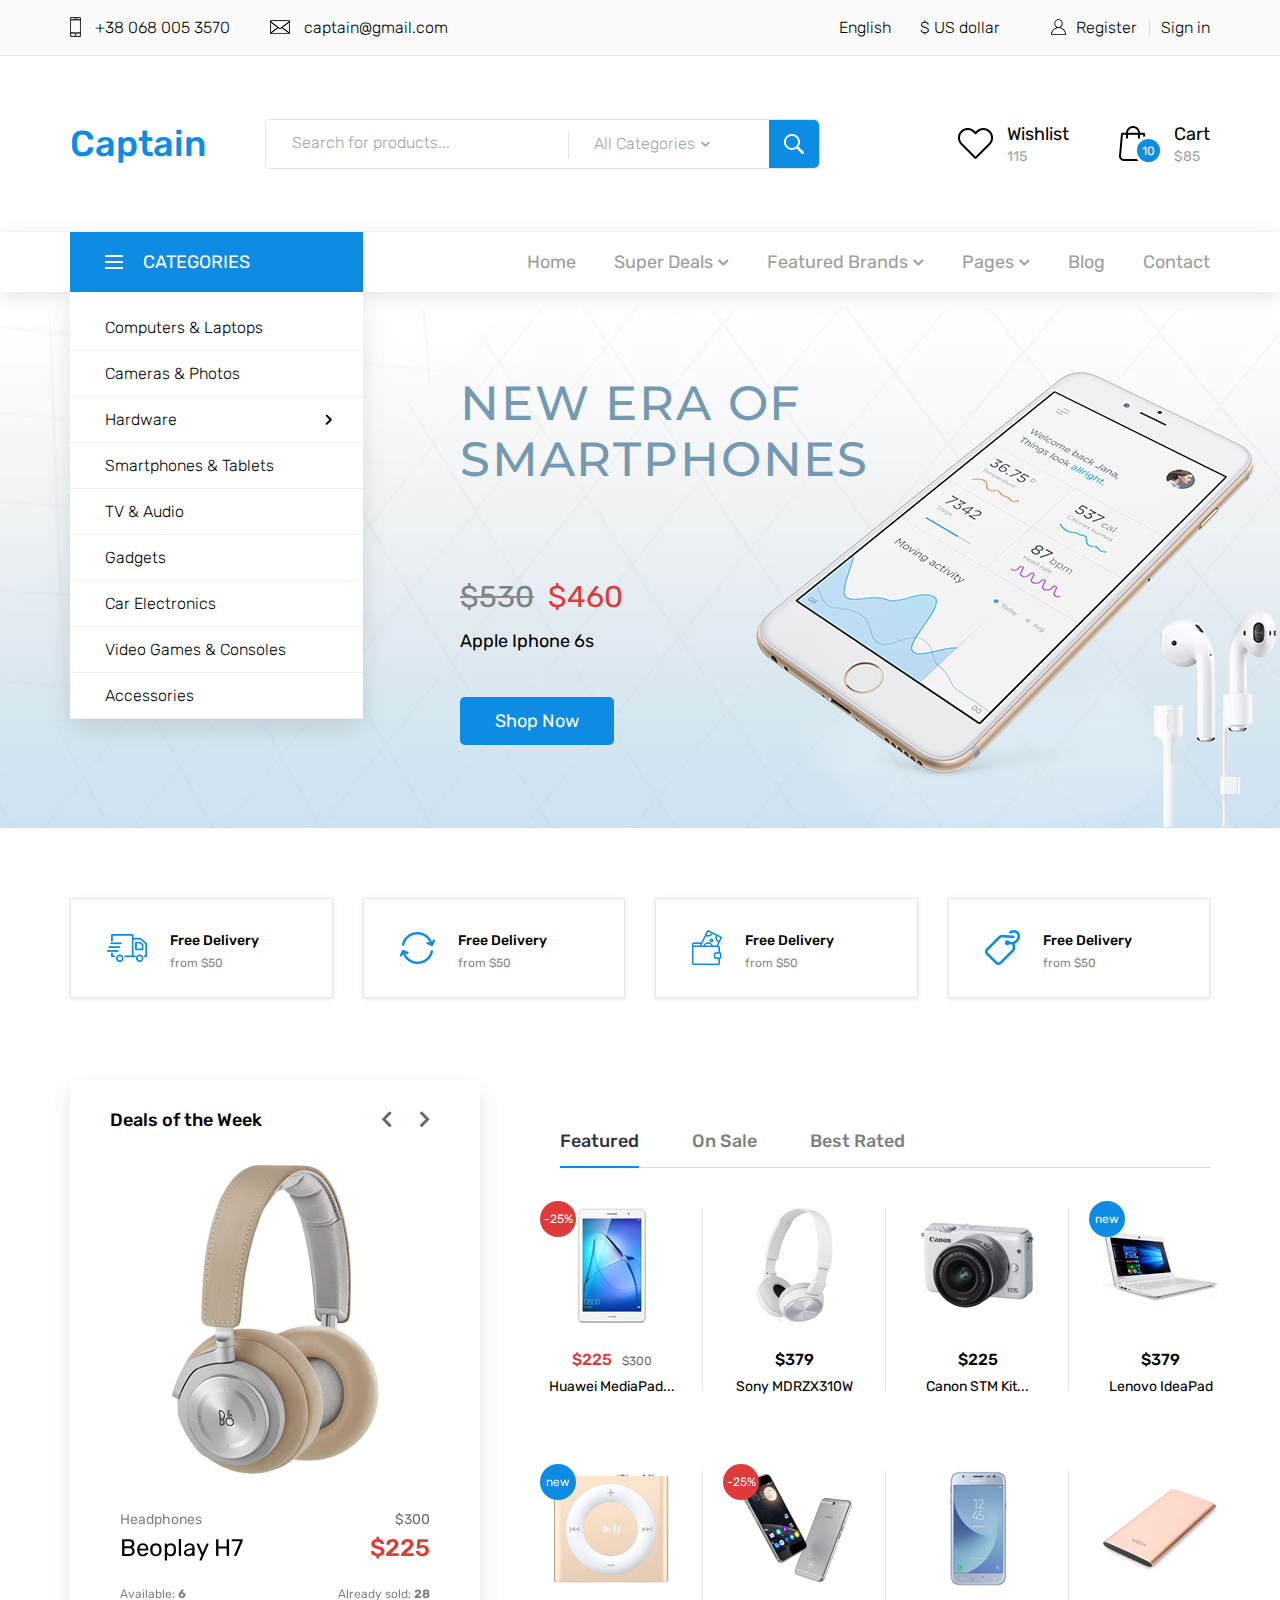
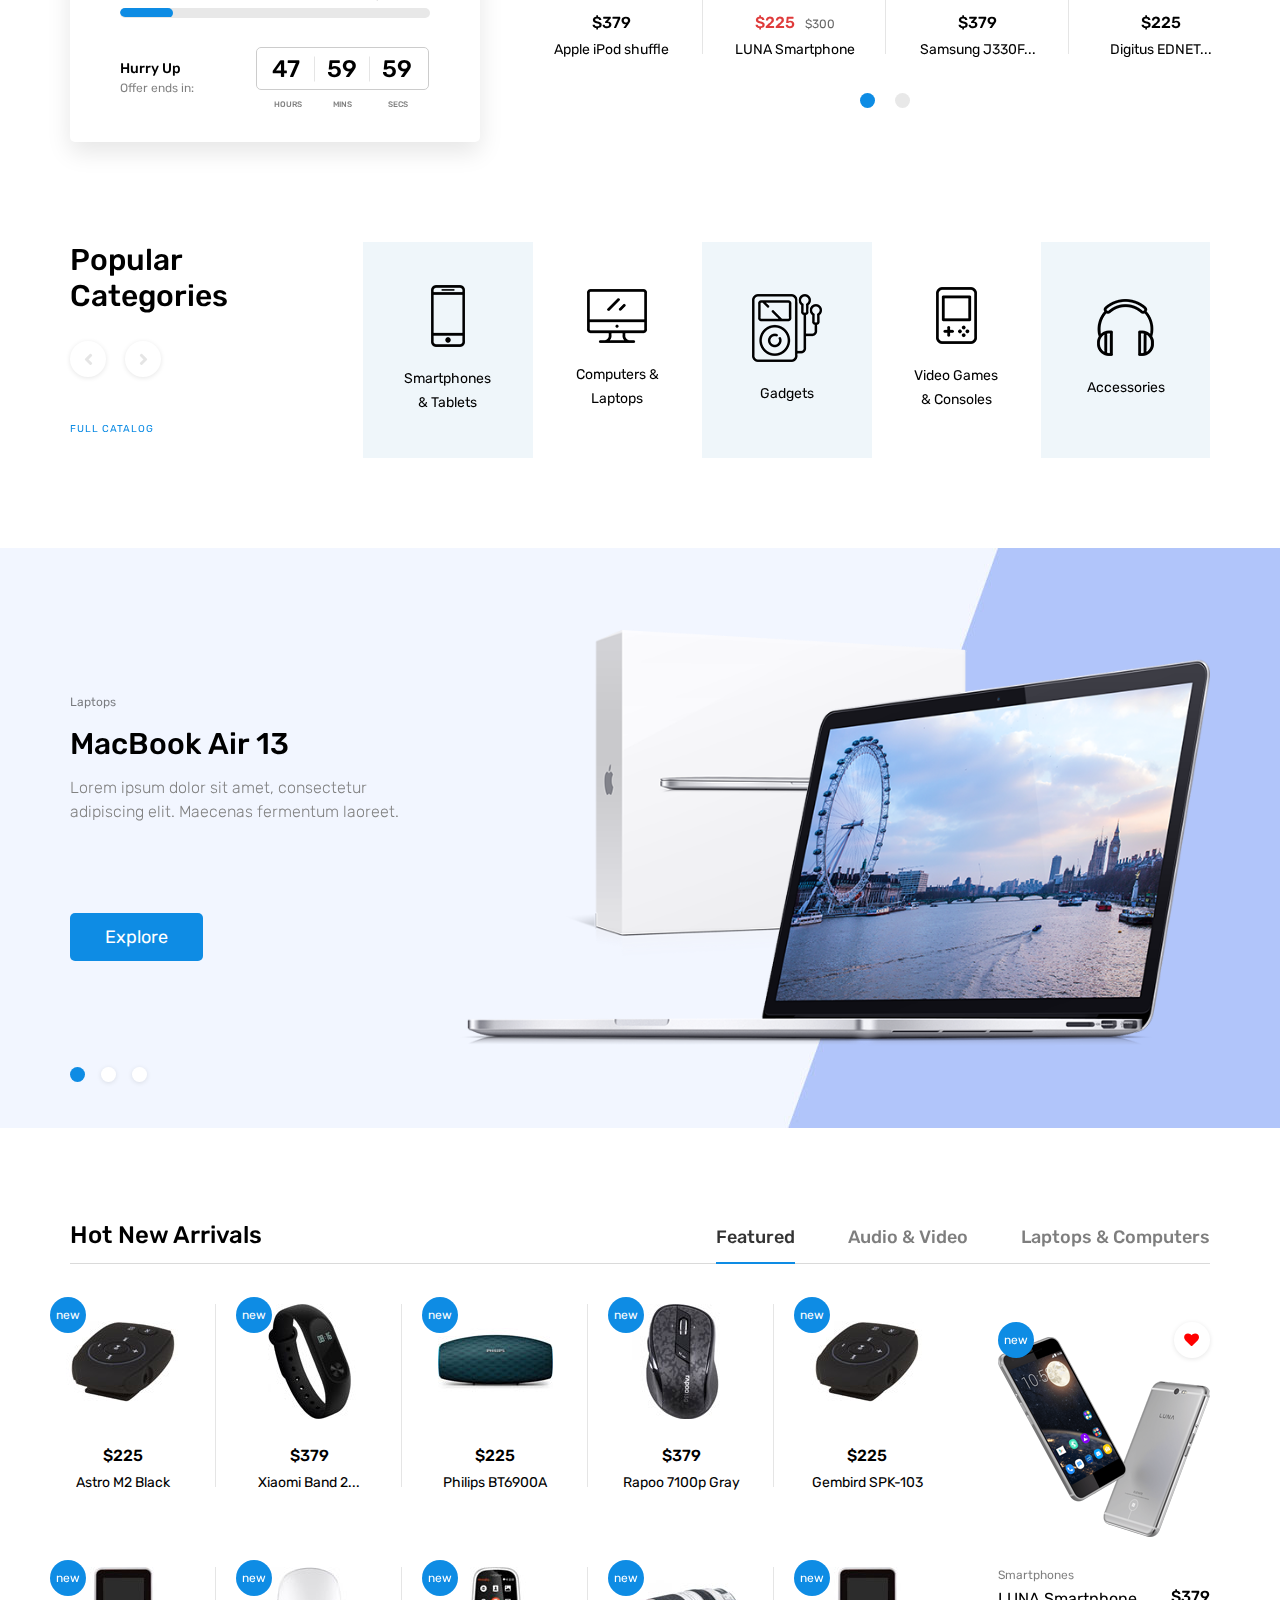
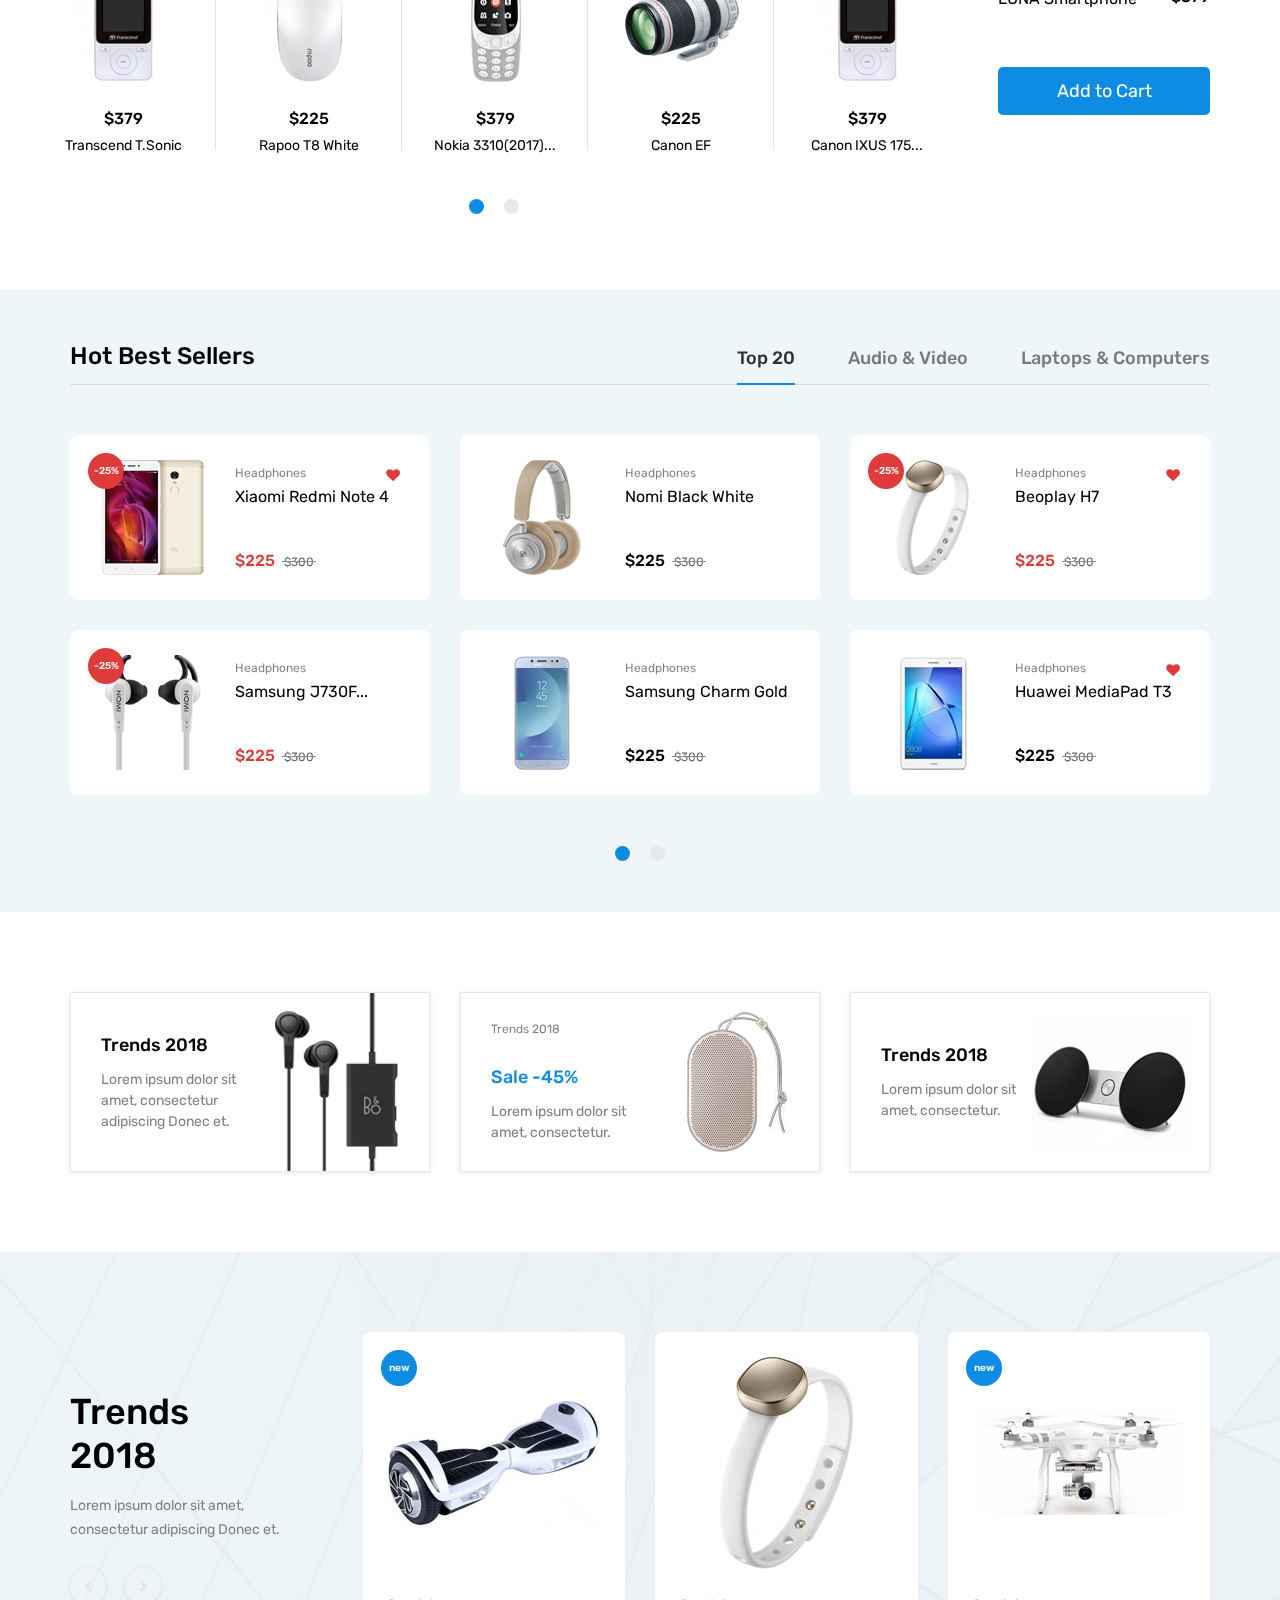
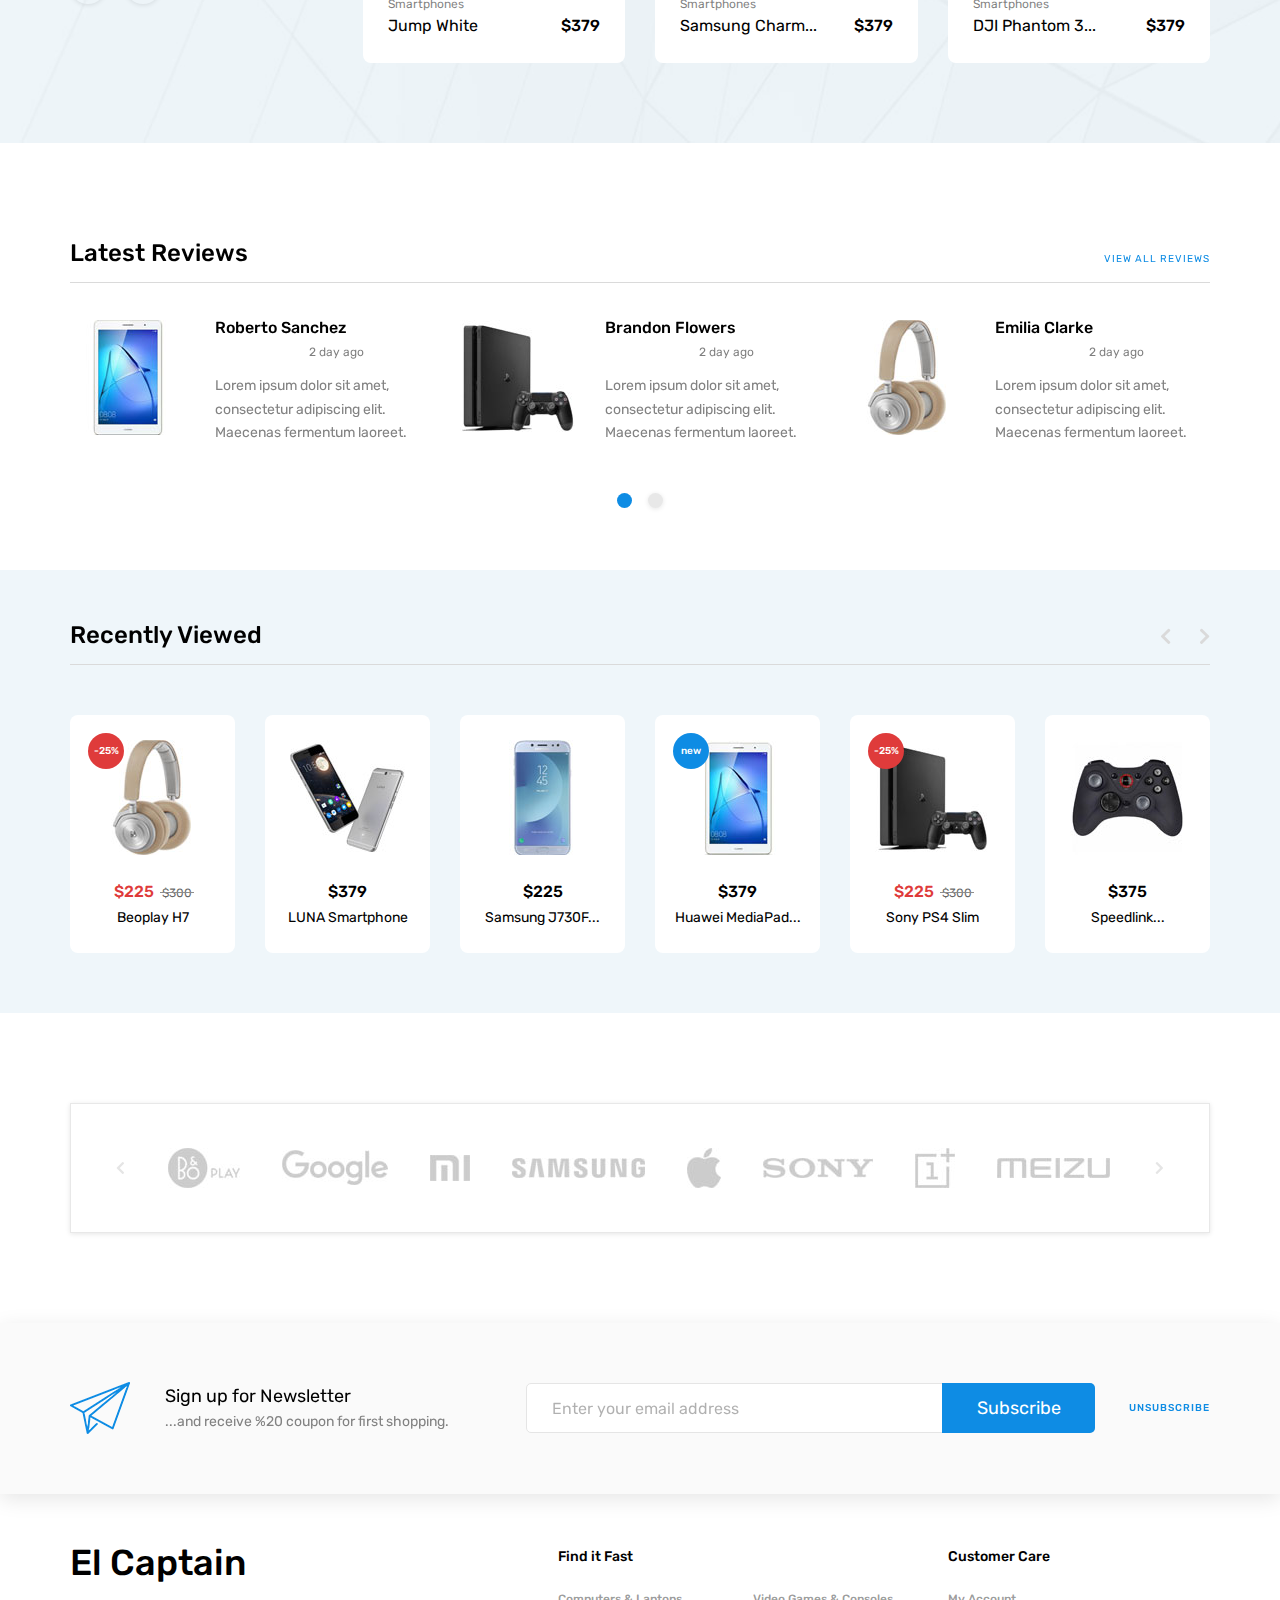
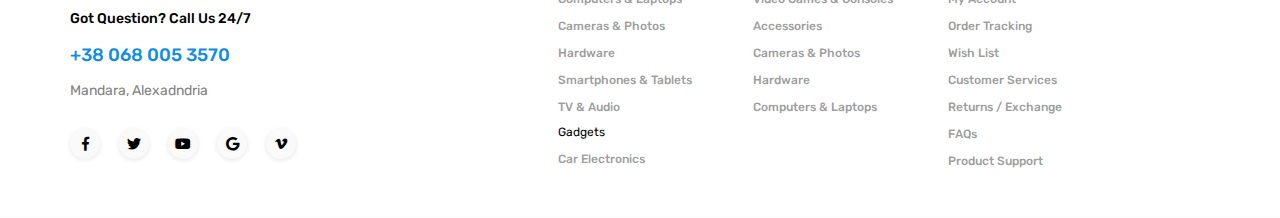
==== commit 0baa9ba0: "change name" ====
--- a/index.html
+++ b/index.html
@@ -72,7 +72,7 @@
 					<!-- Logo -->
 					<div class="col-lg-2 col-sm-3 col-3 order-1">
 						<div class="logo_container">
-							<div class="logo"><a href="#">El Captain</a></div>
+							<div class="logo"><a href="#">Captain</a></div>
 						</div>
 					</div>
 
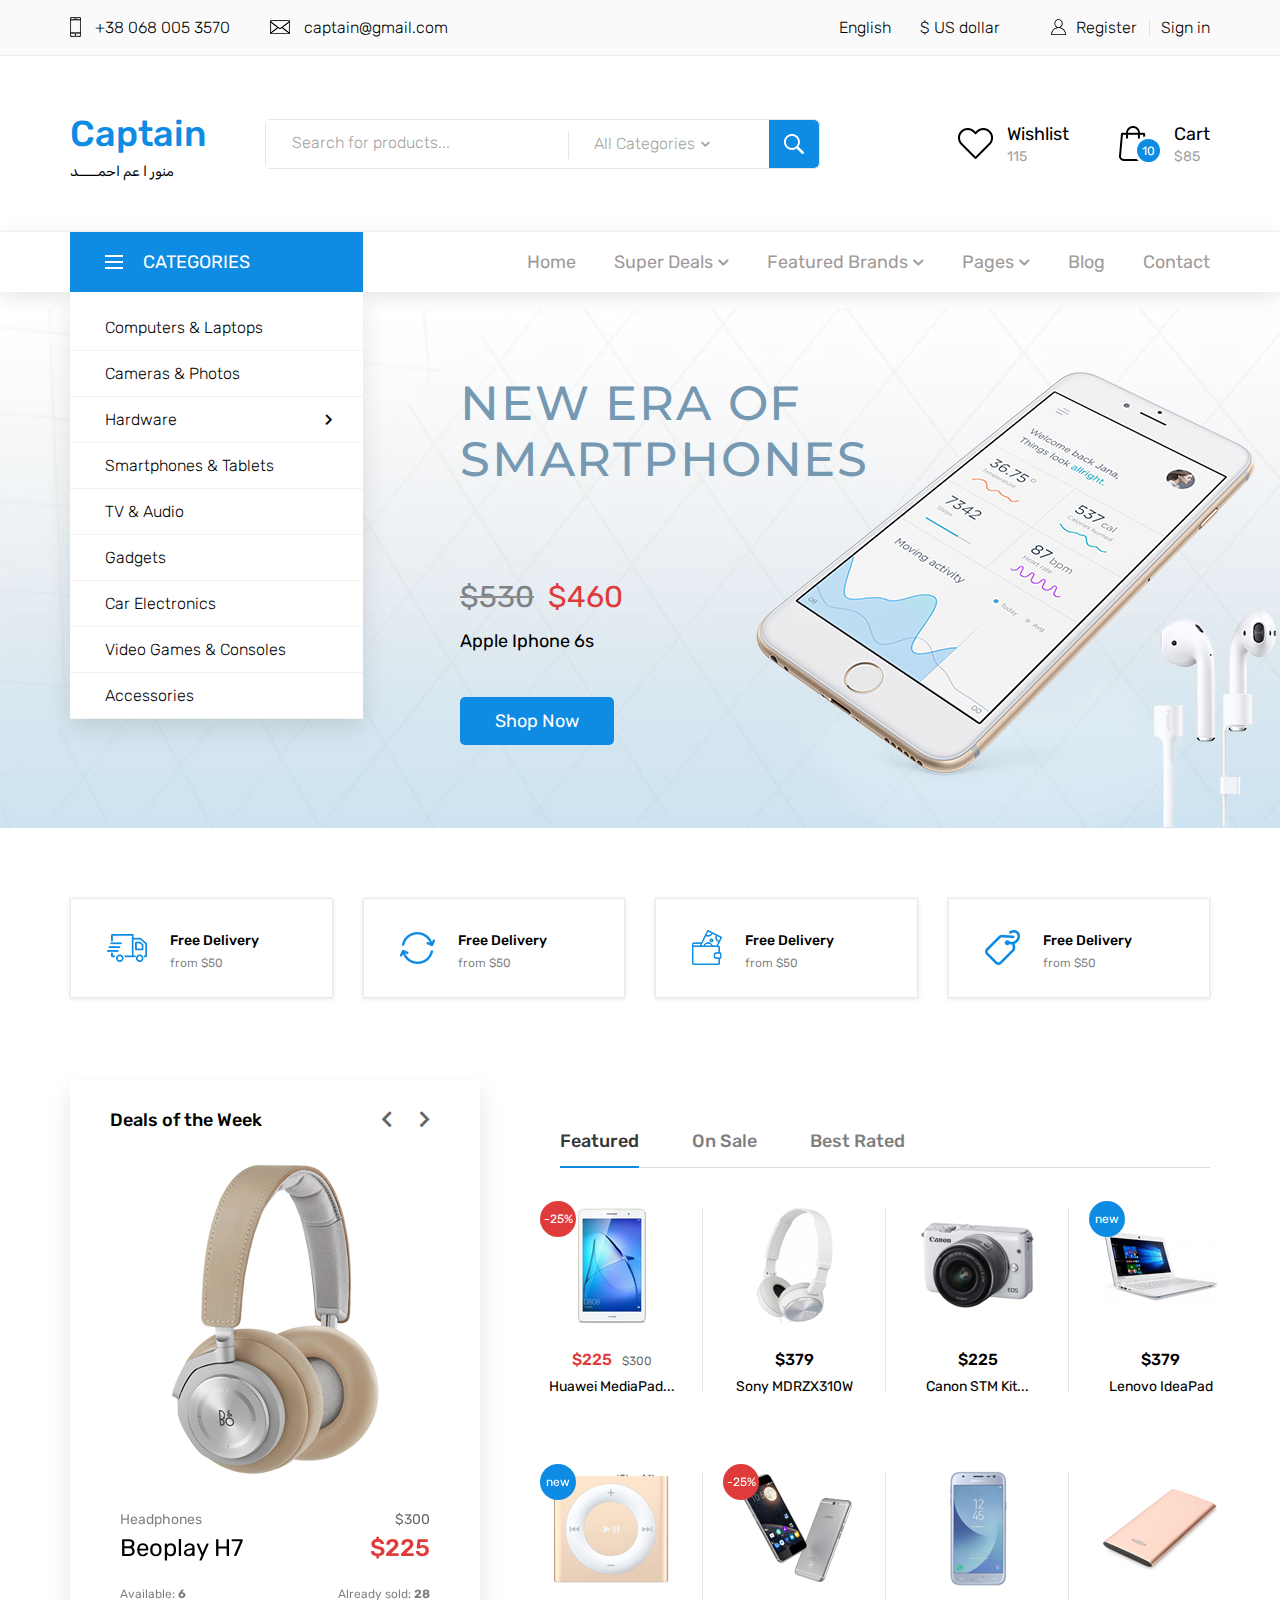
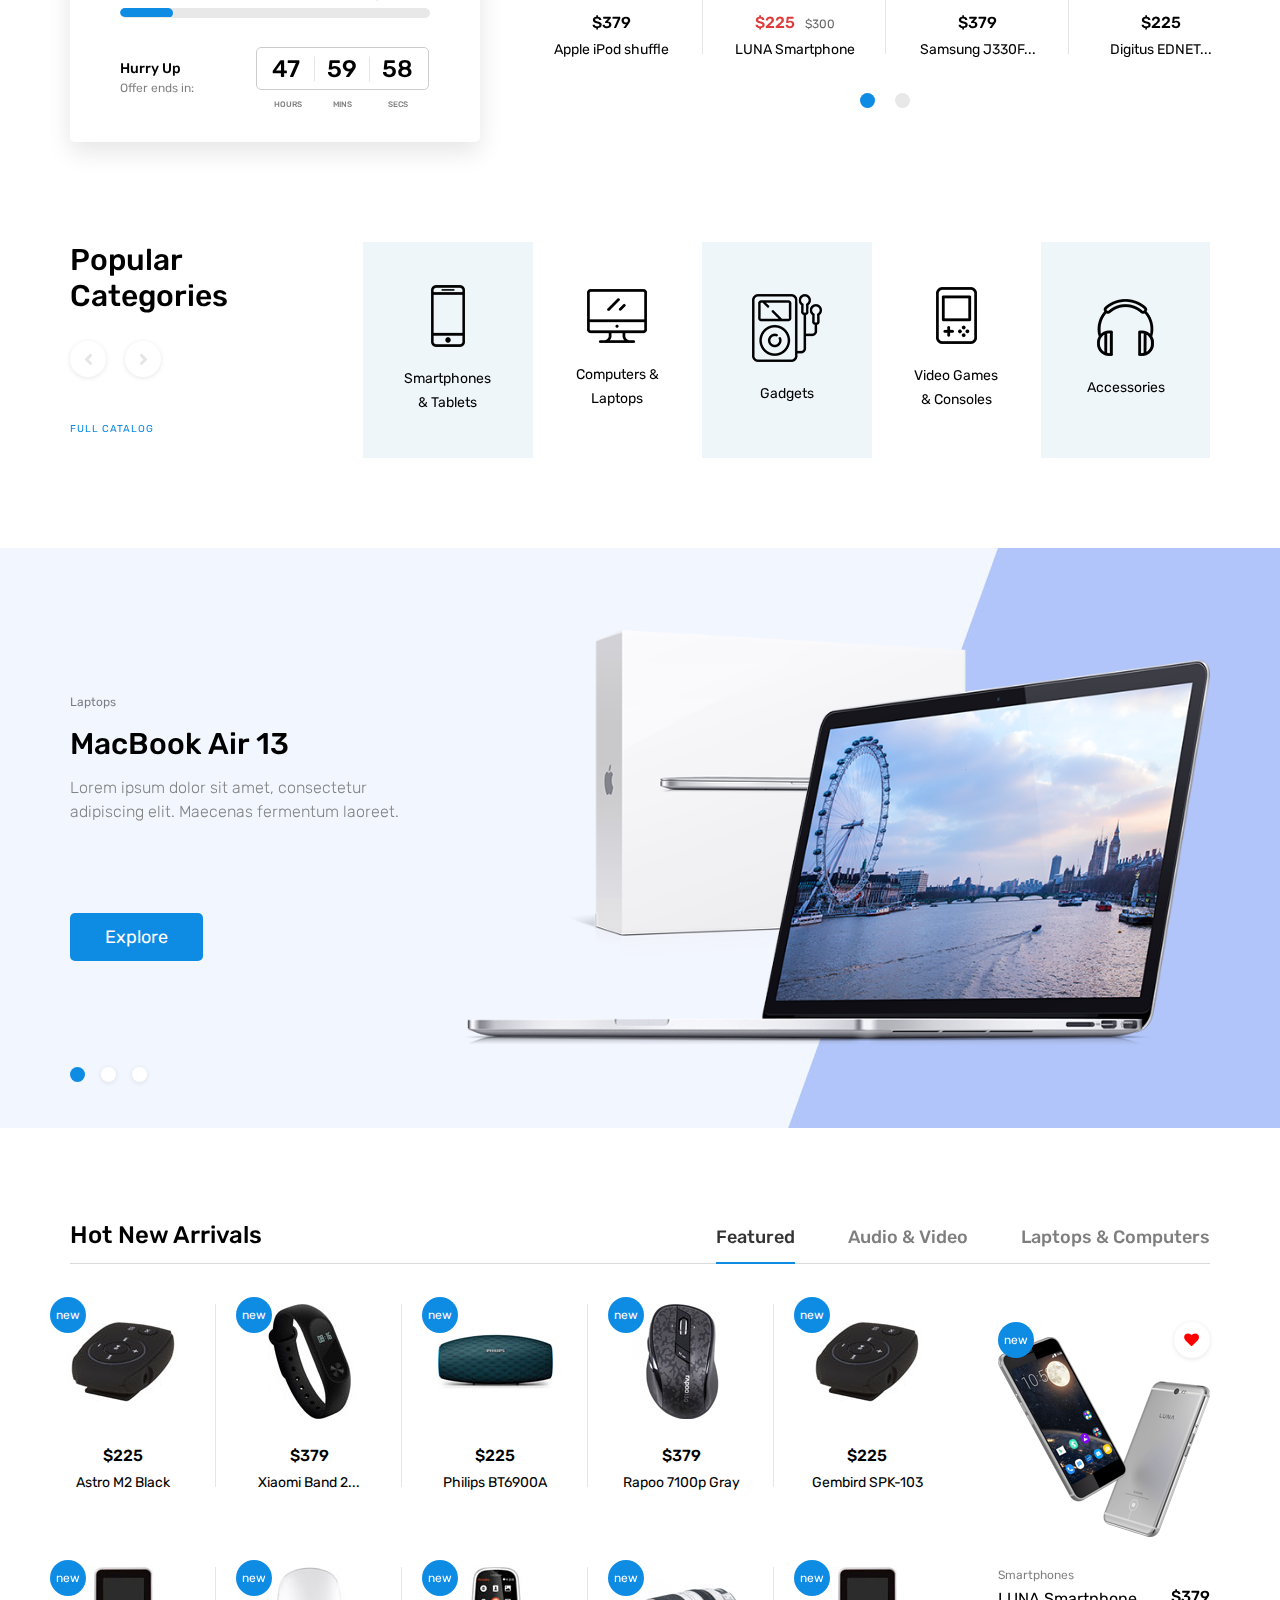
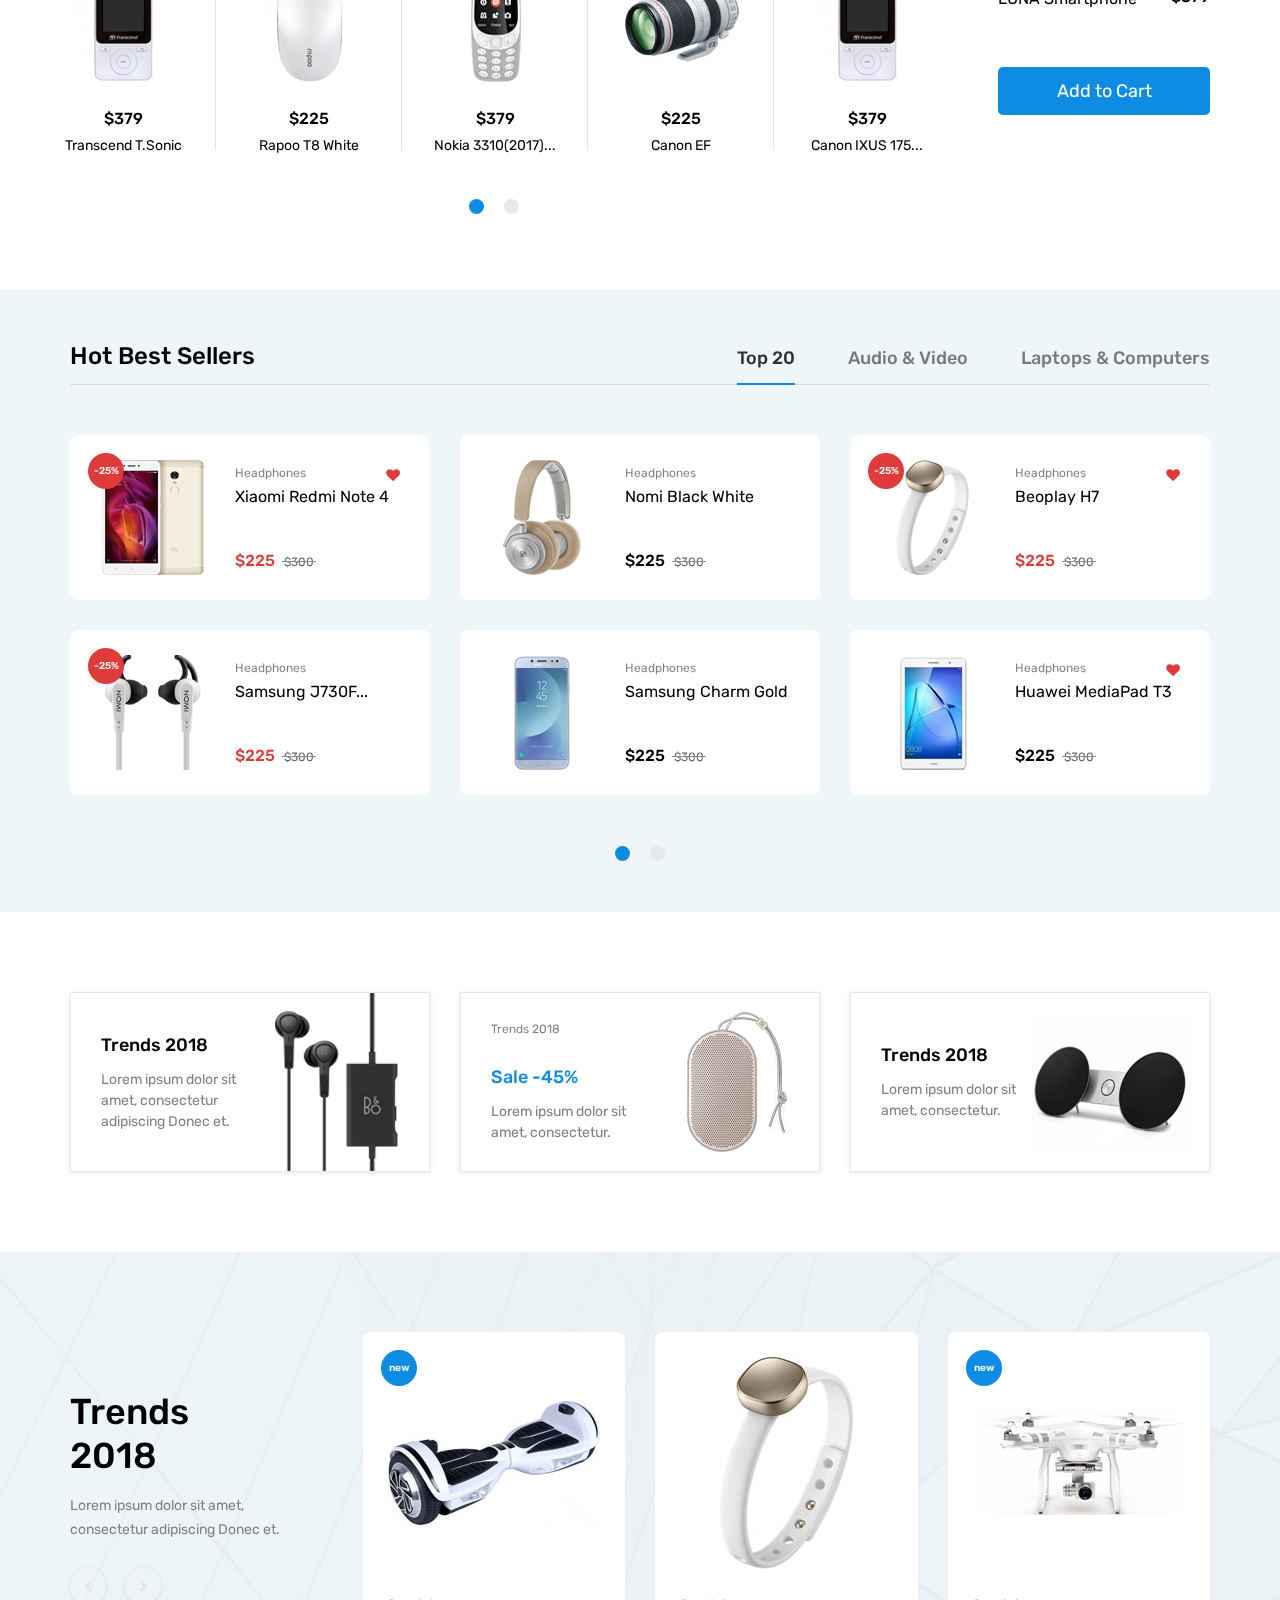
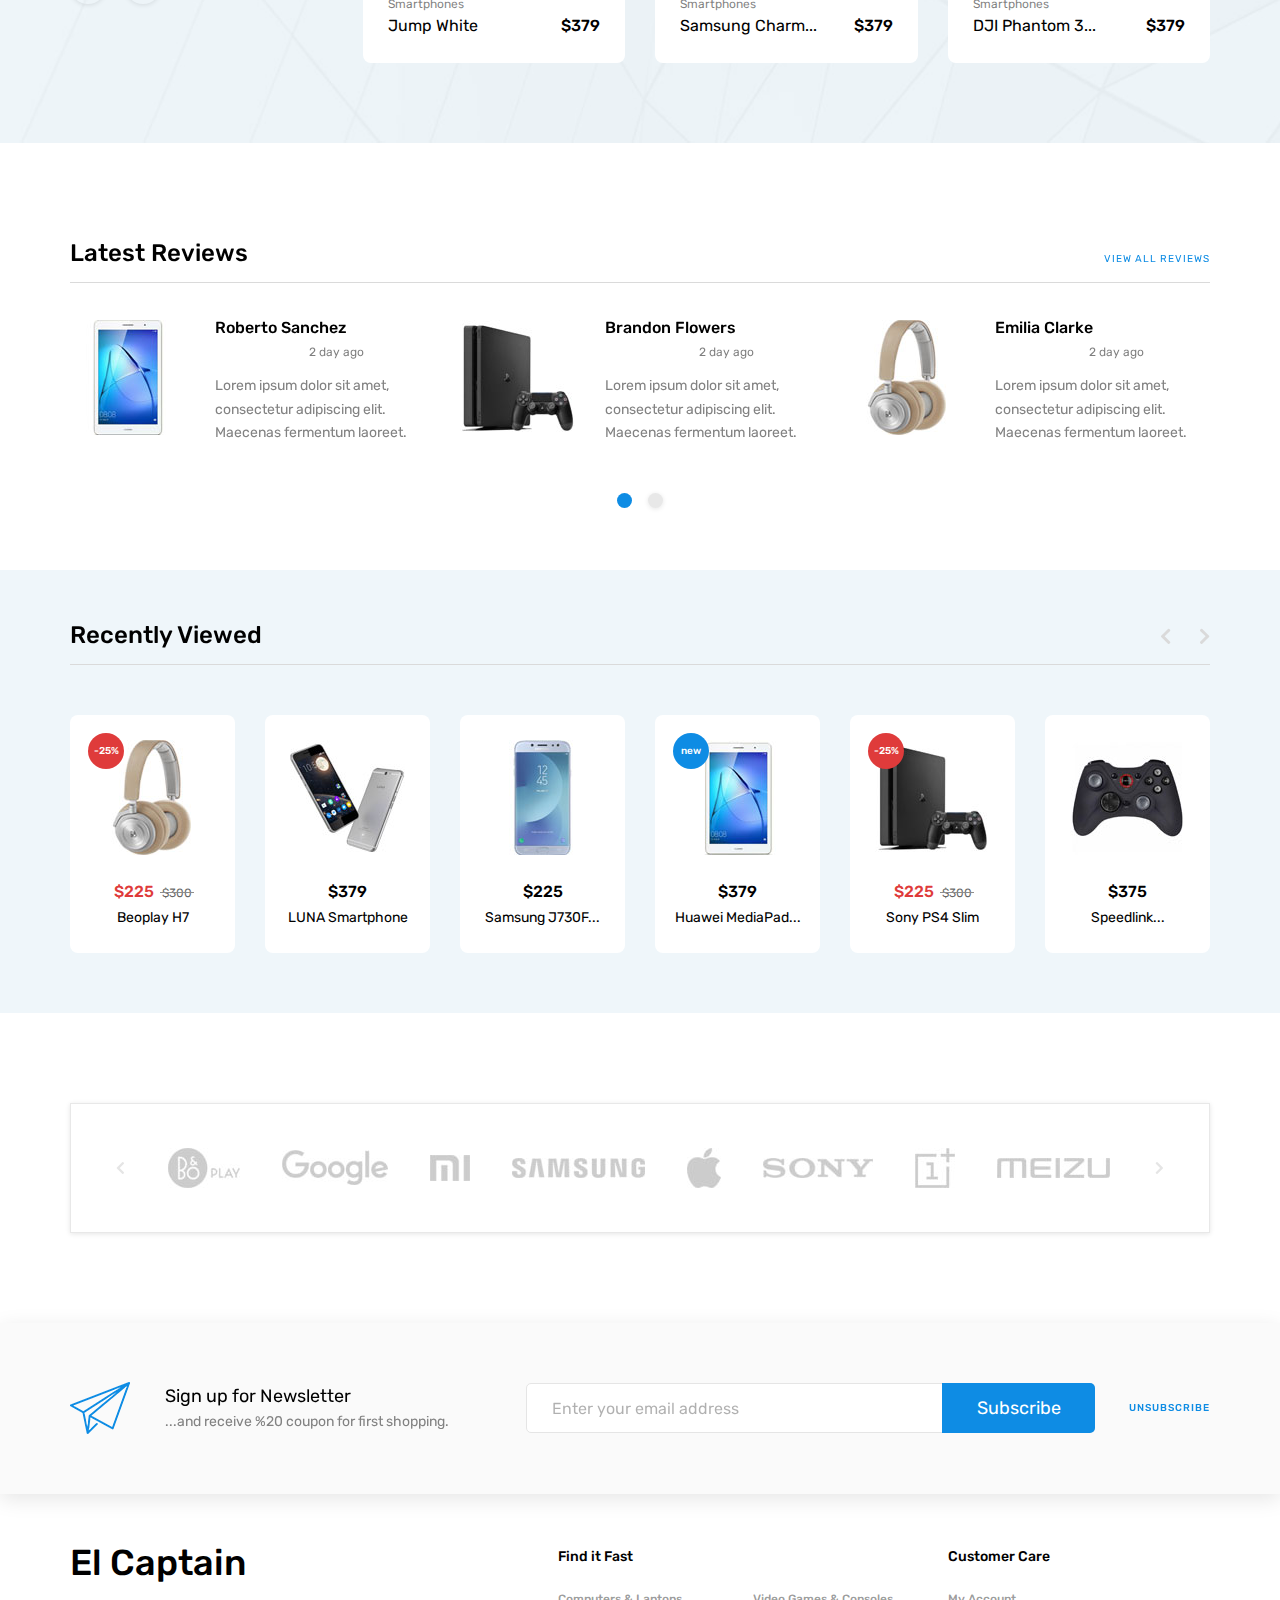
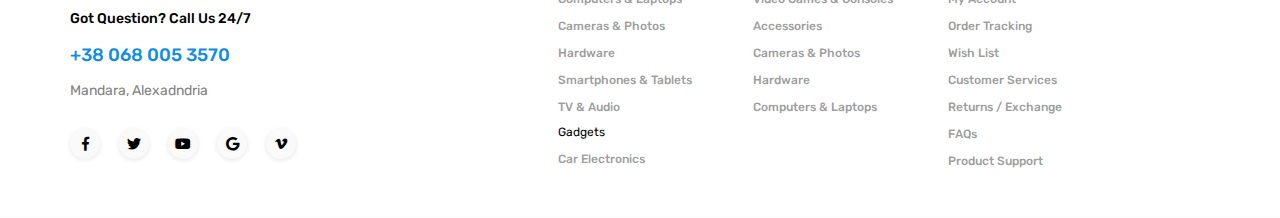
==== commit d041bc1b: "change name" ====
--- a/index.html
+++ b/index.html
@@ -72,7 +72,7 @@
 					<!-- Logo -->
 					<div class="col-lg-2 col-sm-3 col-3 order-1">
 						<div class="logo_container">
-							<div class="logo"><a href="#">Captain</a></div>
+							<div class="logo"><a href="#">Captain</a><div>منور ا عم احمـــــد</div></div>
 						</div>
 					</div>
 
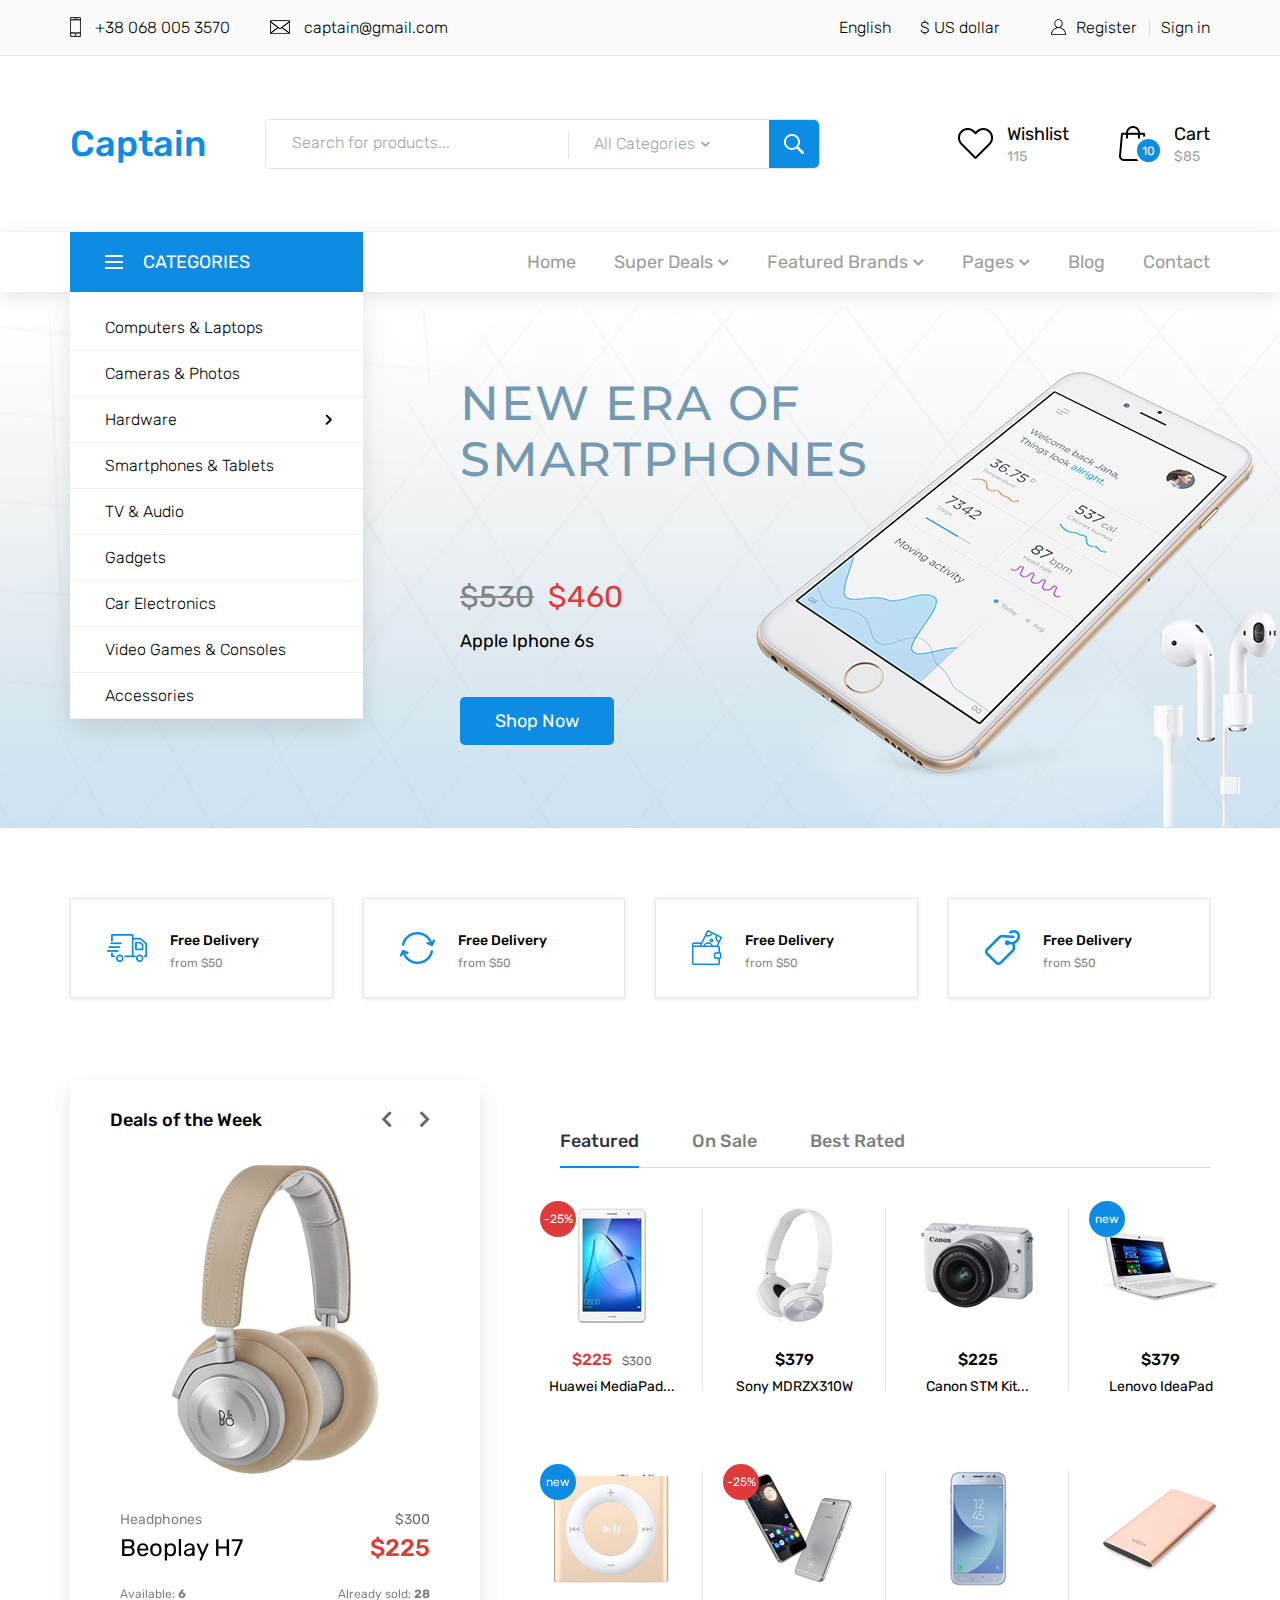
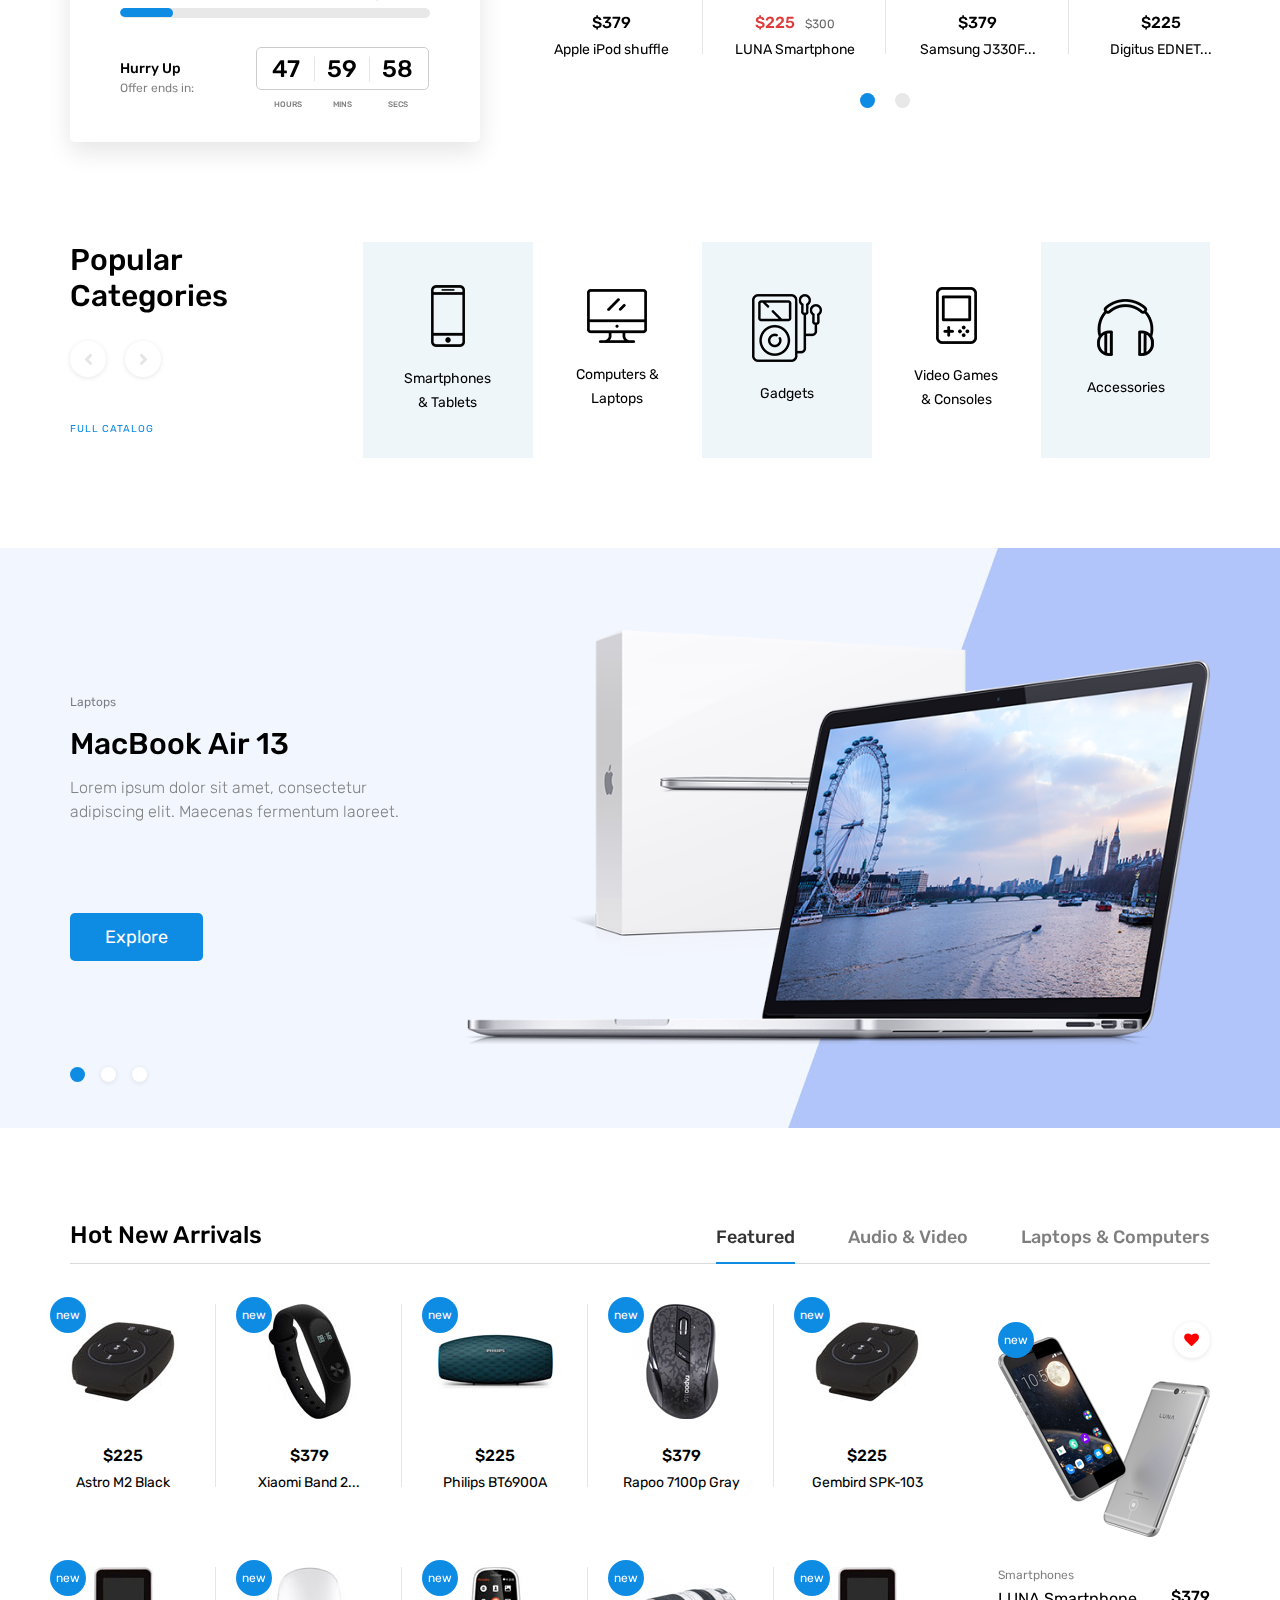
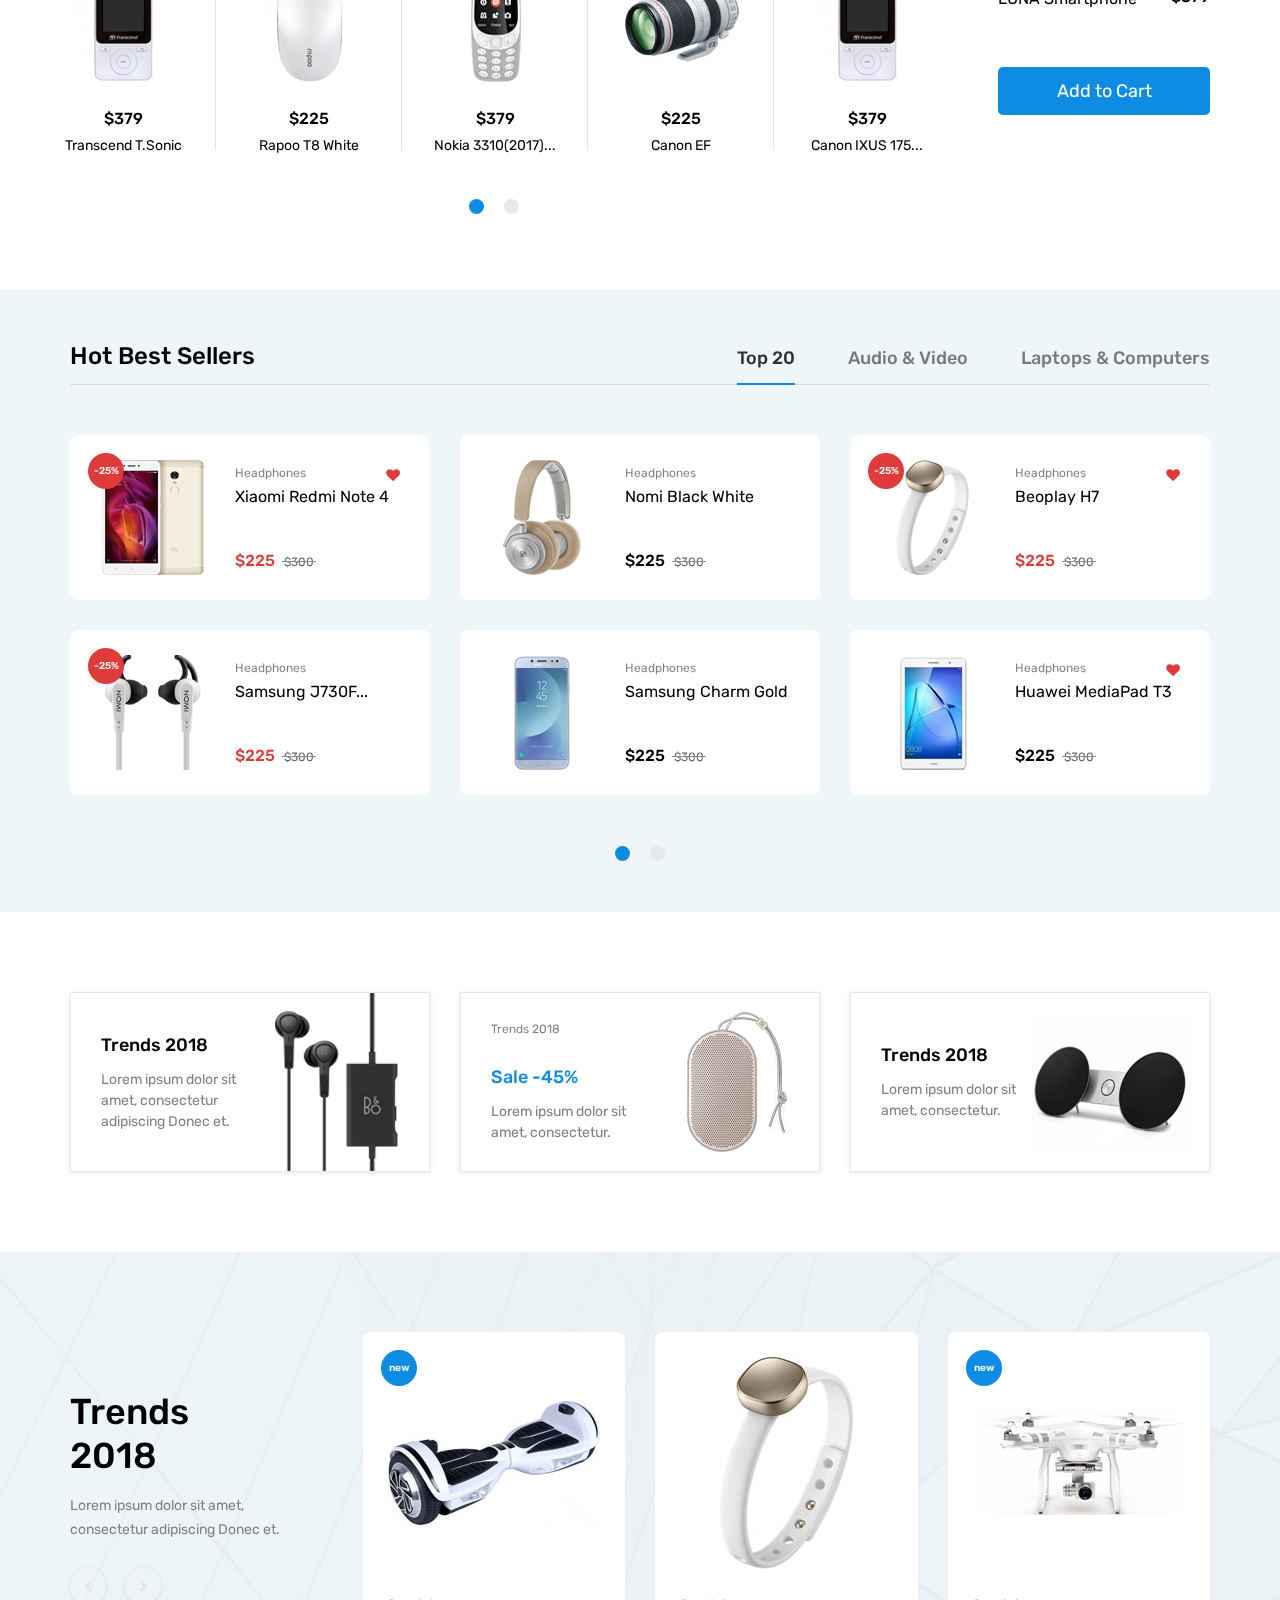
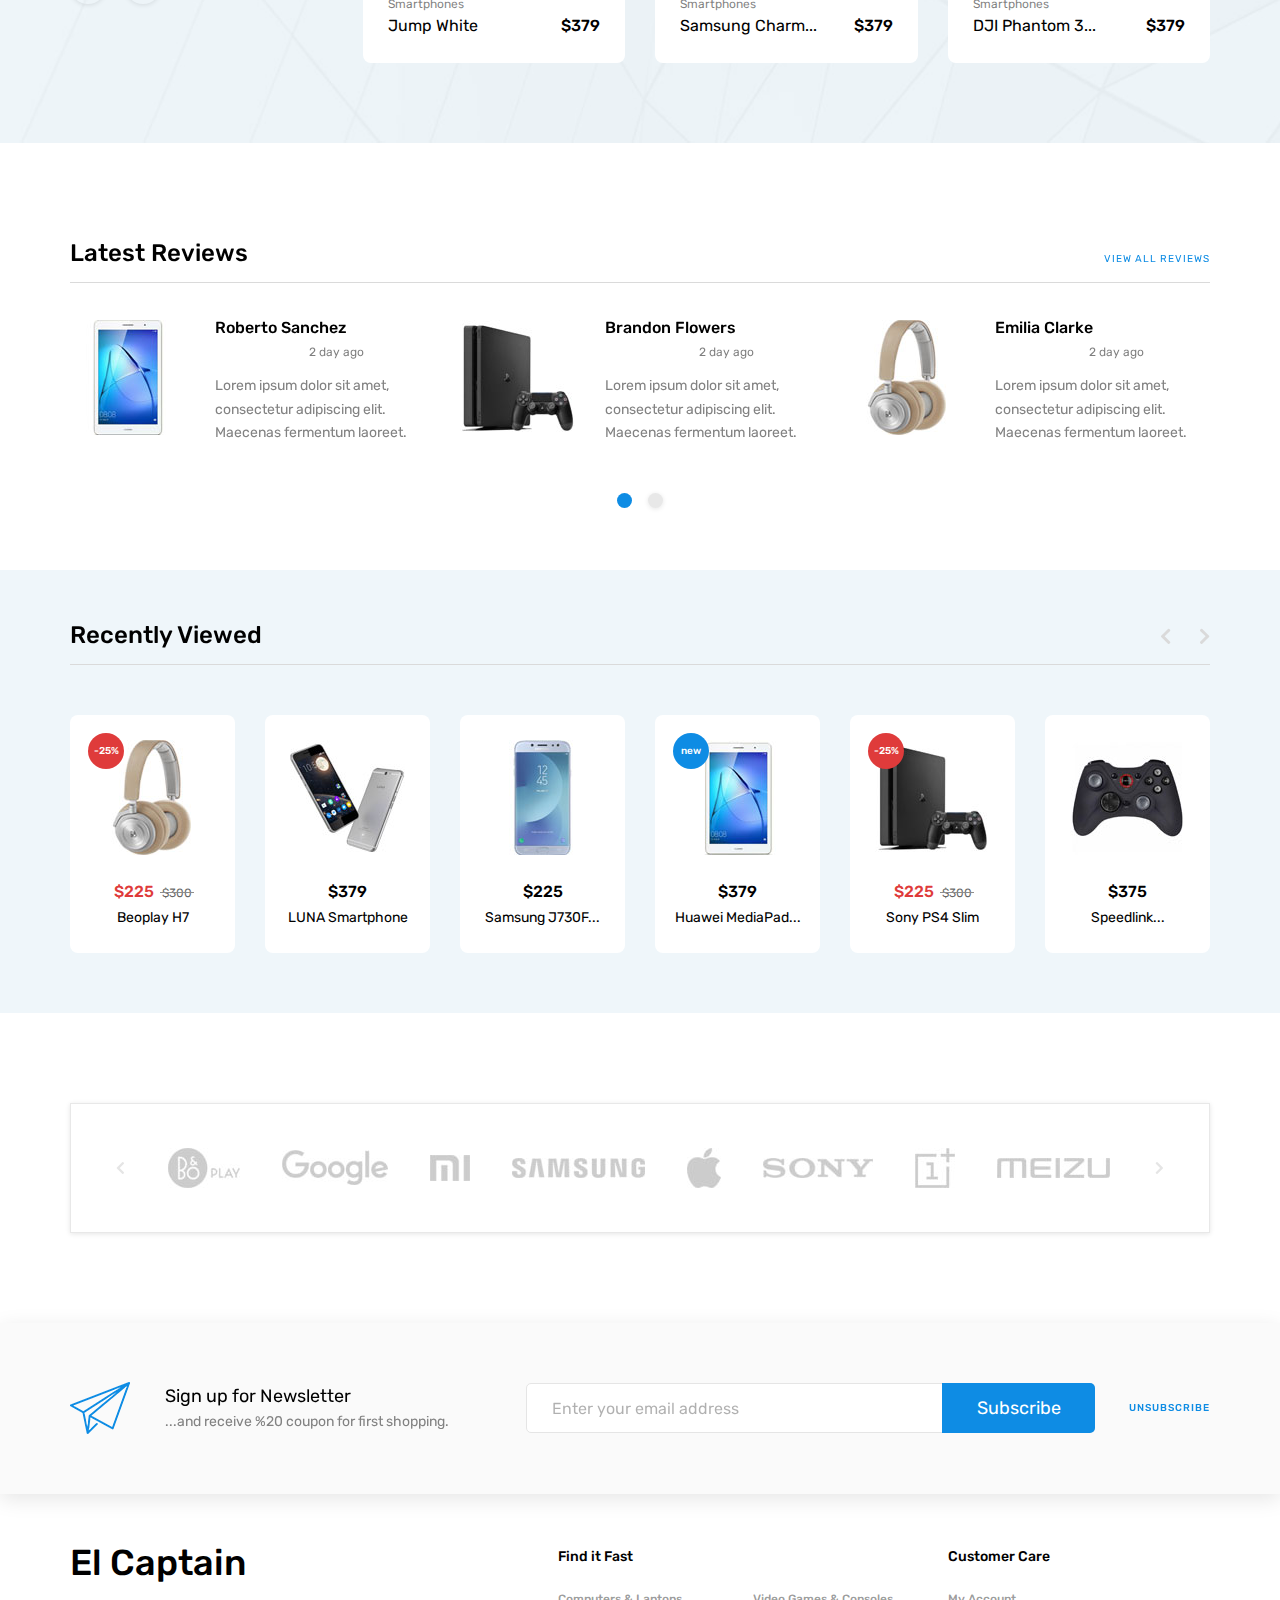
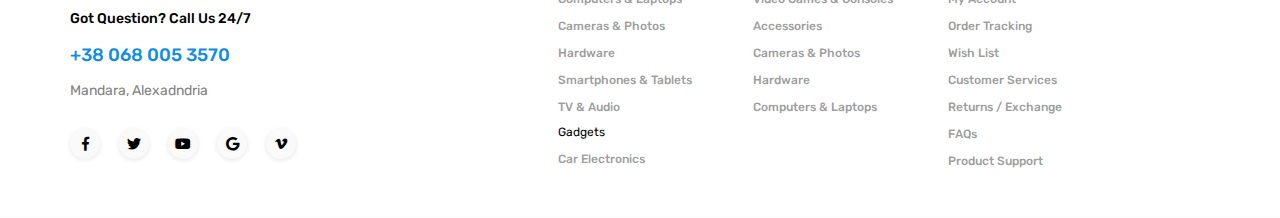
==== commit 06e08f5d: "change all to captain" ====
--- a/index.html
+++ b/index.html
@@ -72,7 +72,7 @@
 					<!-- Logo -->
 					<div class="col-lg-2 col-sm-3 col-3 order-1">
 						<div class="logo_container">
-							<div class="logo"><a href="#">Captain</a><div>منور ا عم احمـــــد</div></div>
+							<div class="logo"><a href="#">Captain</a></div>
 						</div>
 					</div>
 
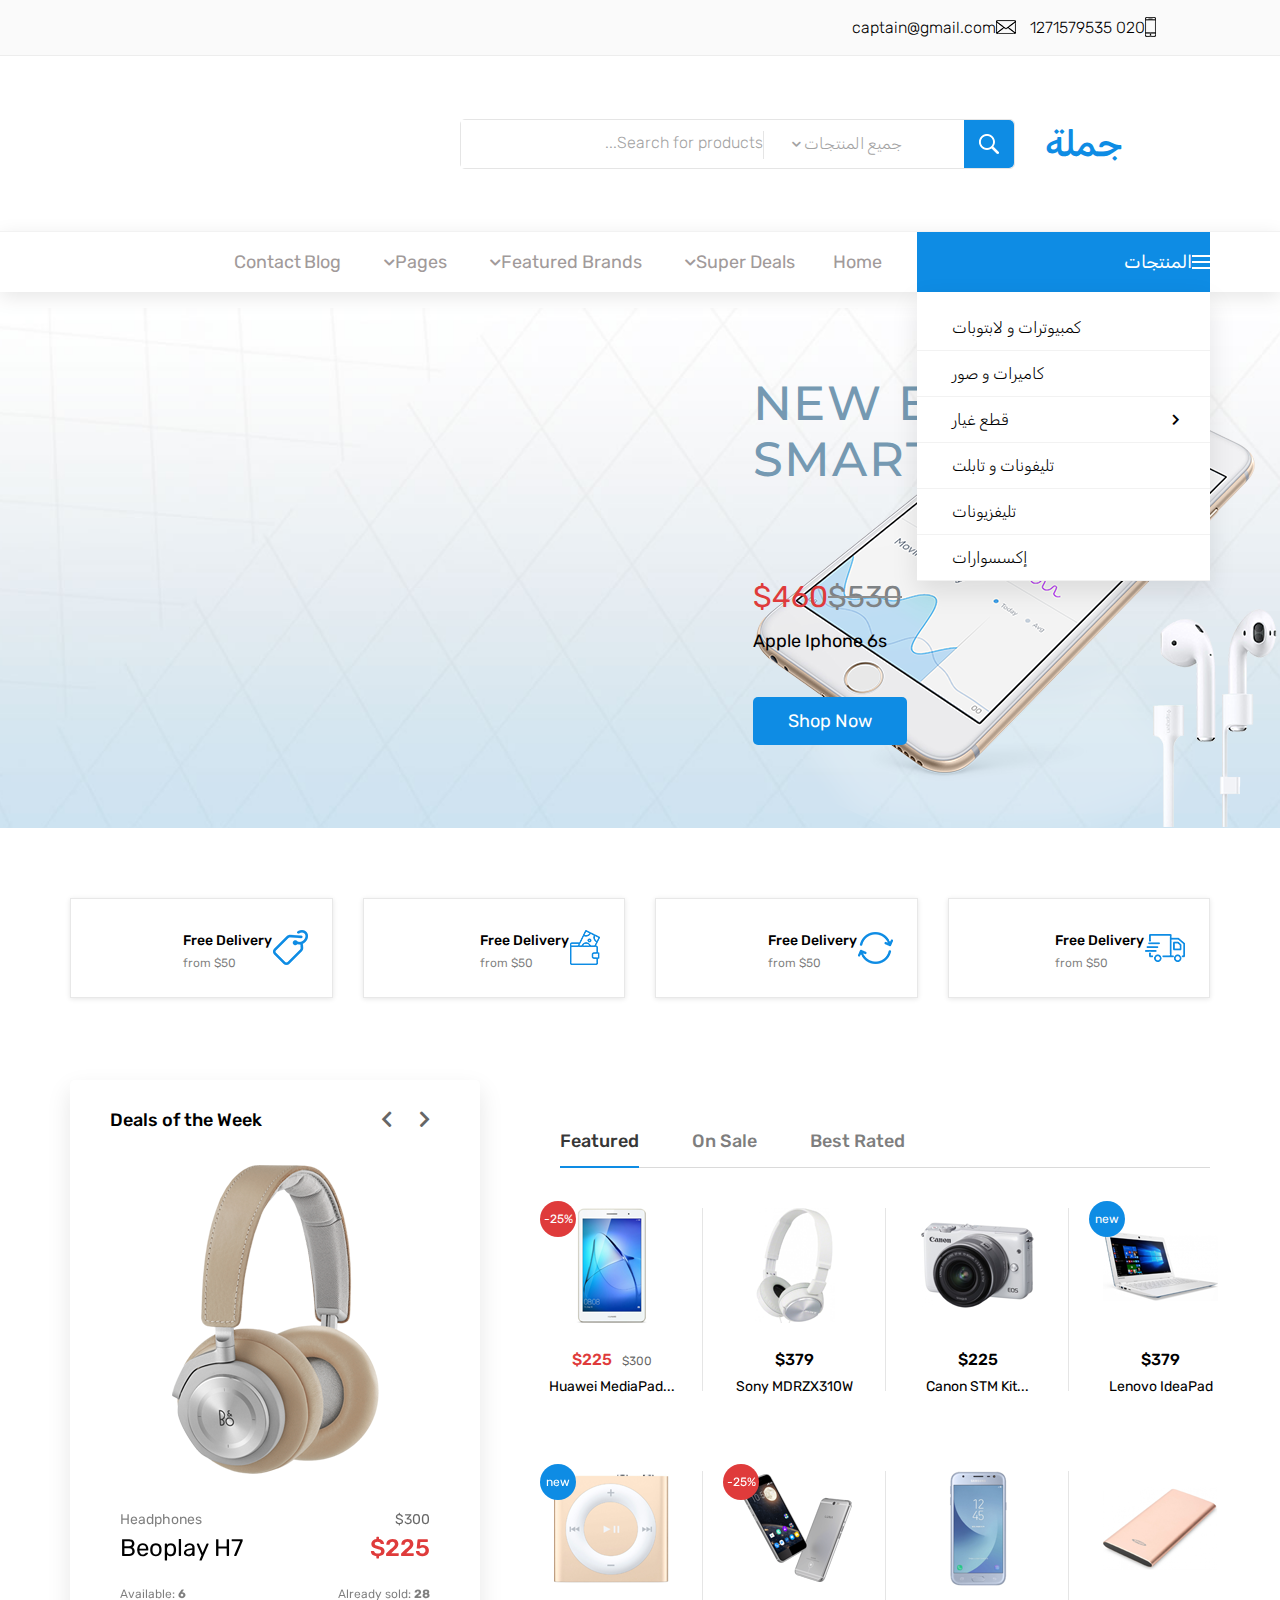
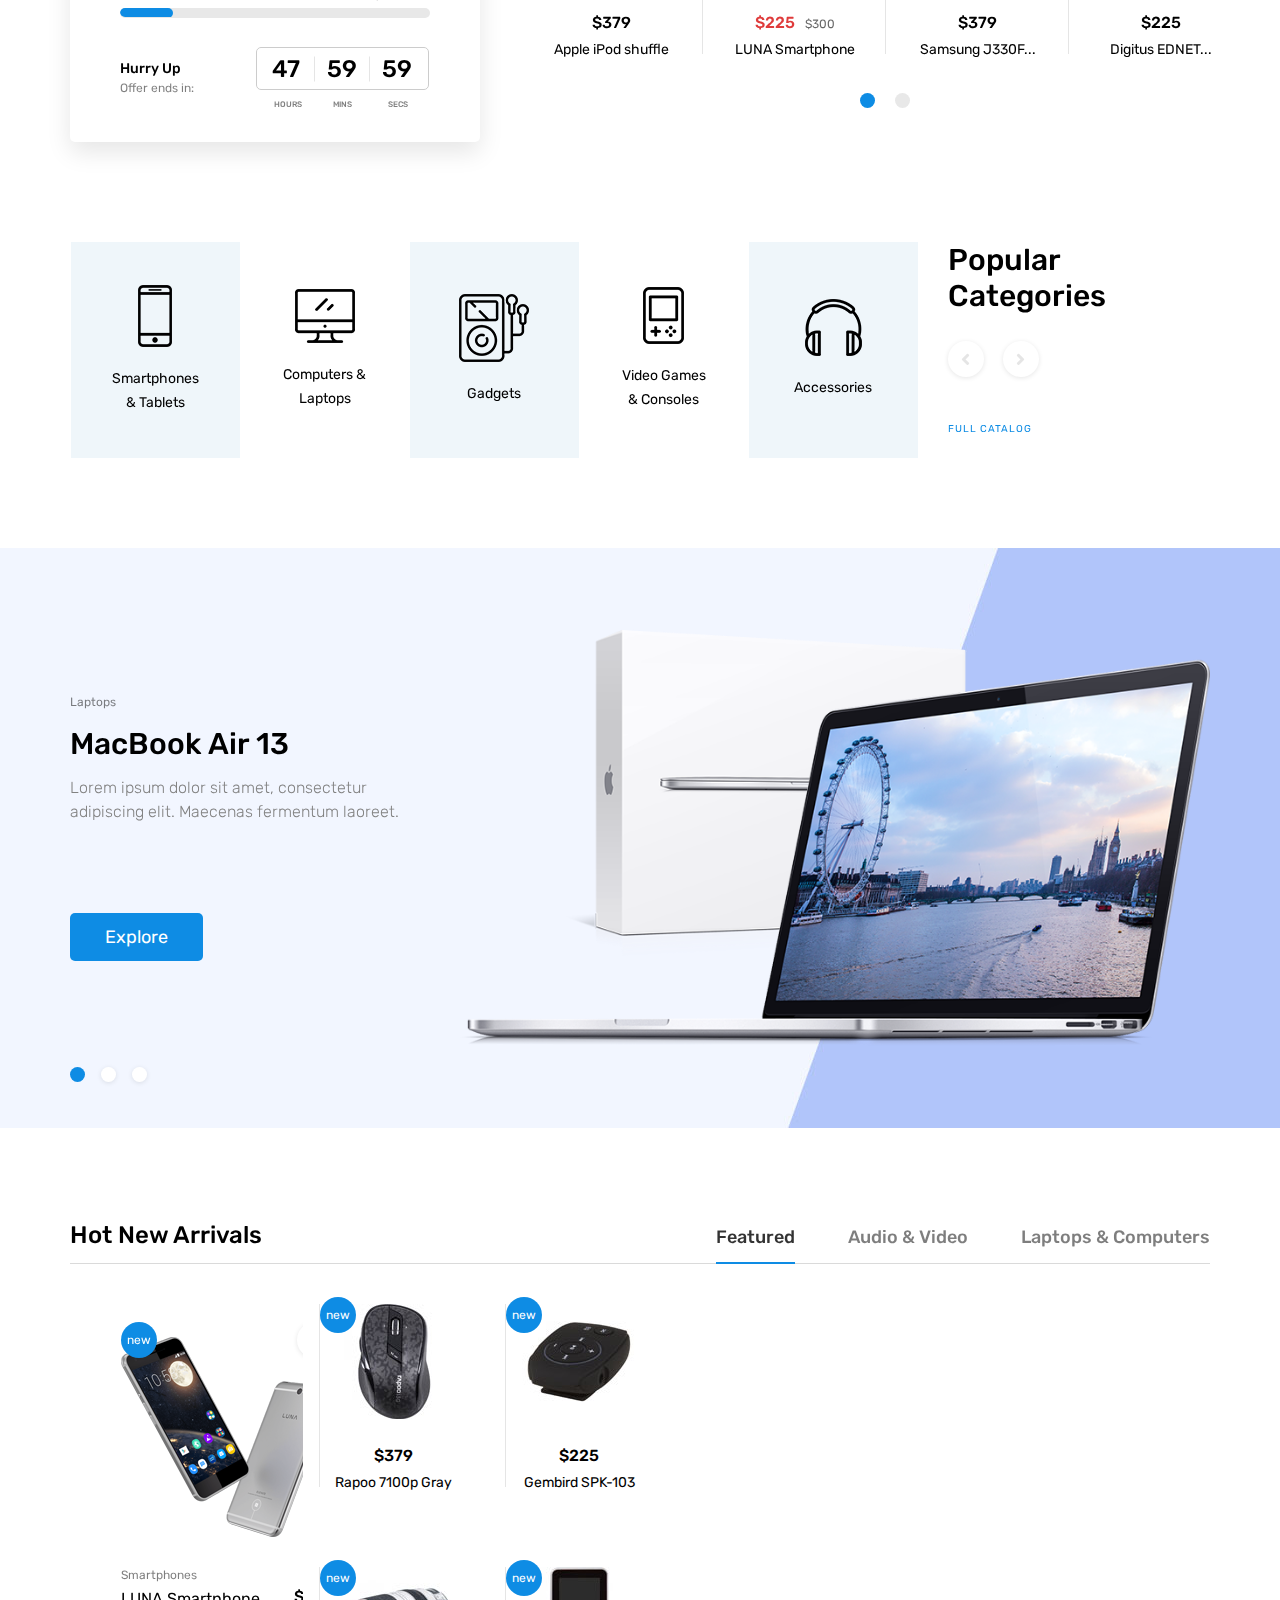
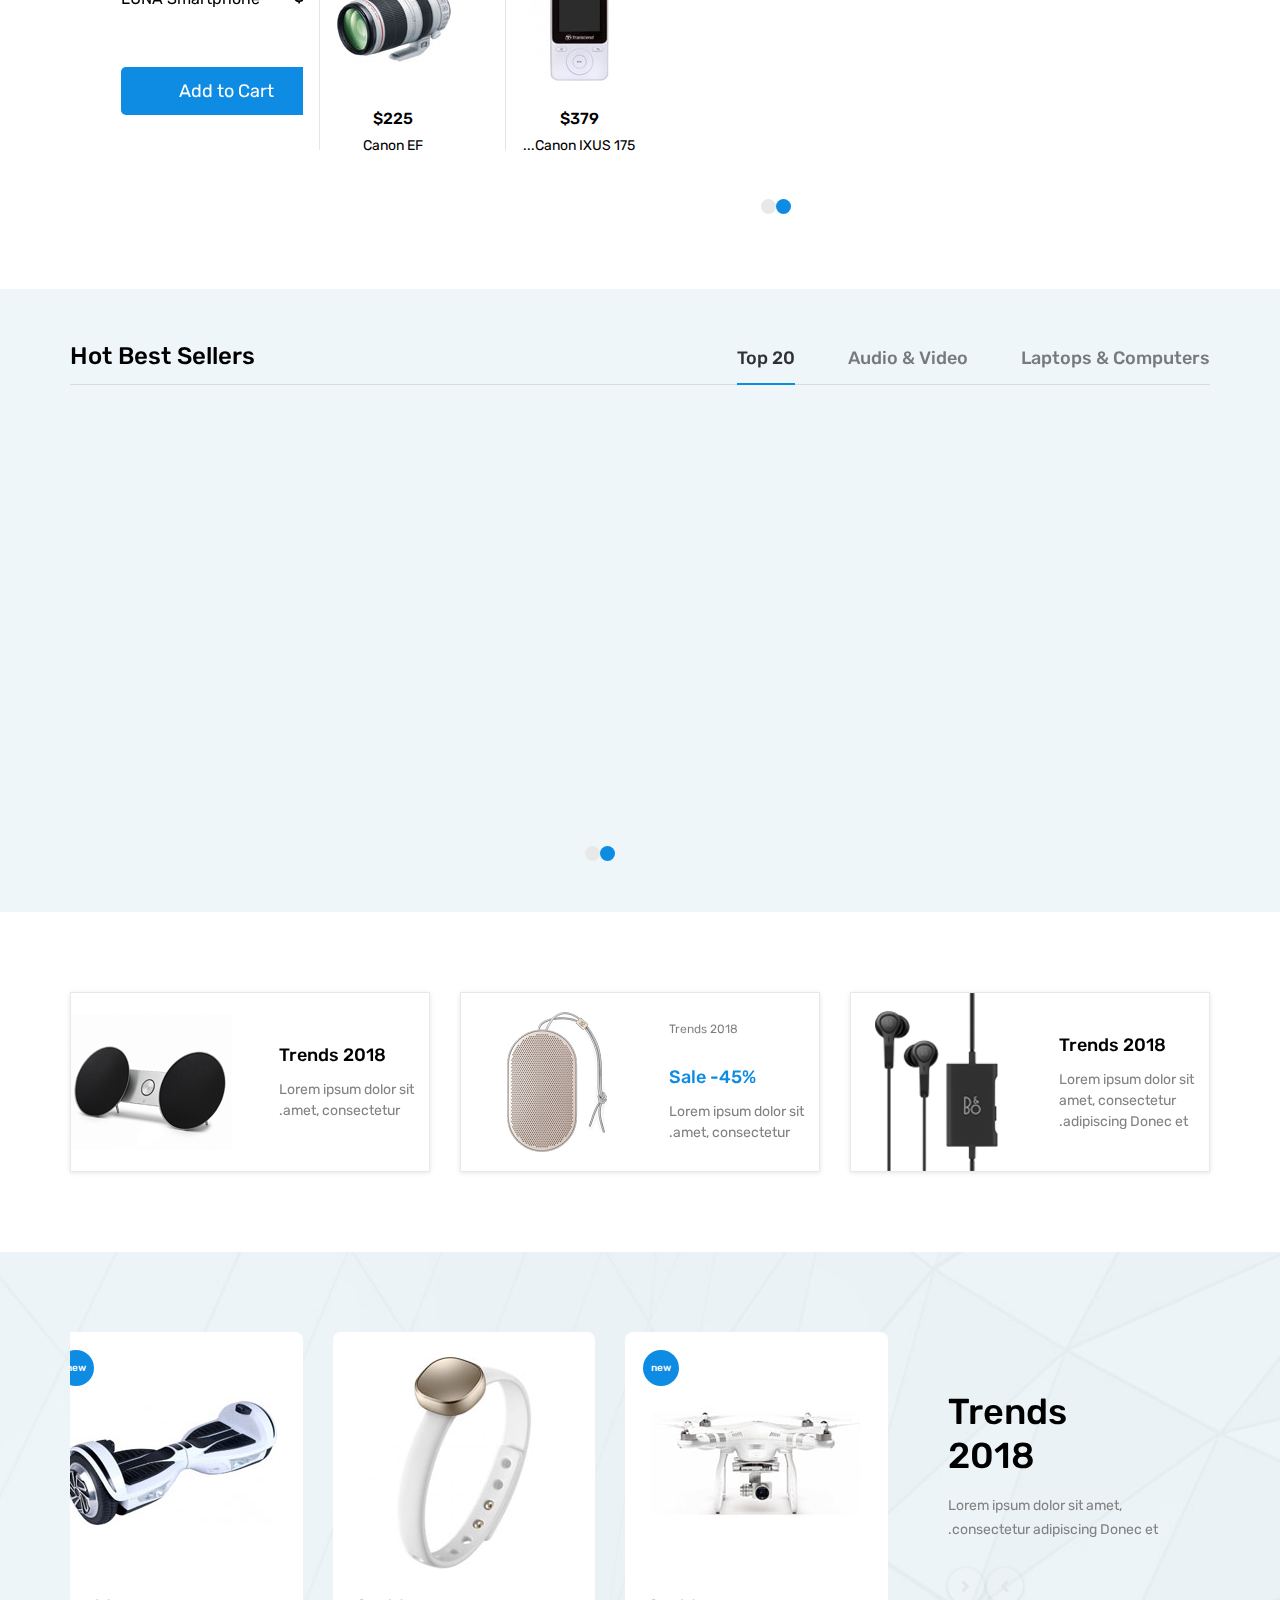
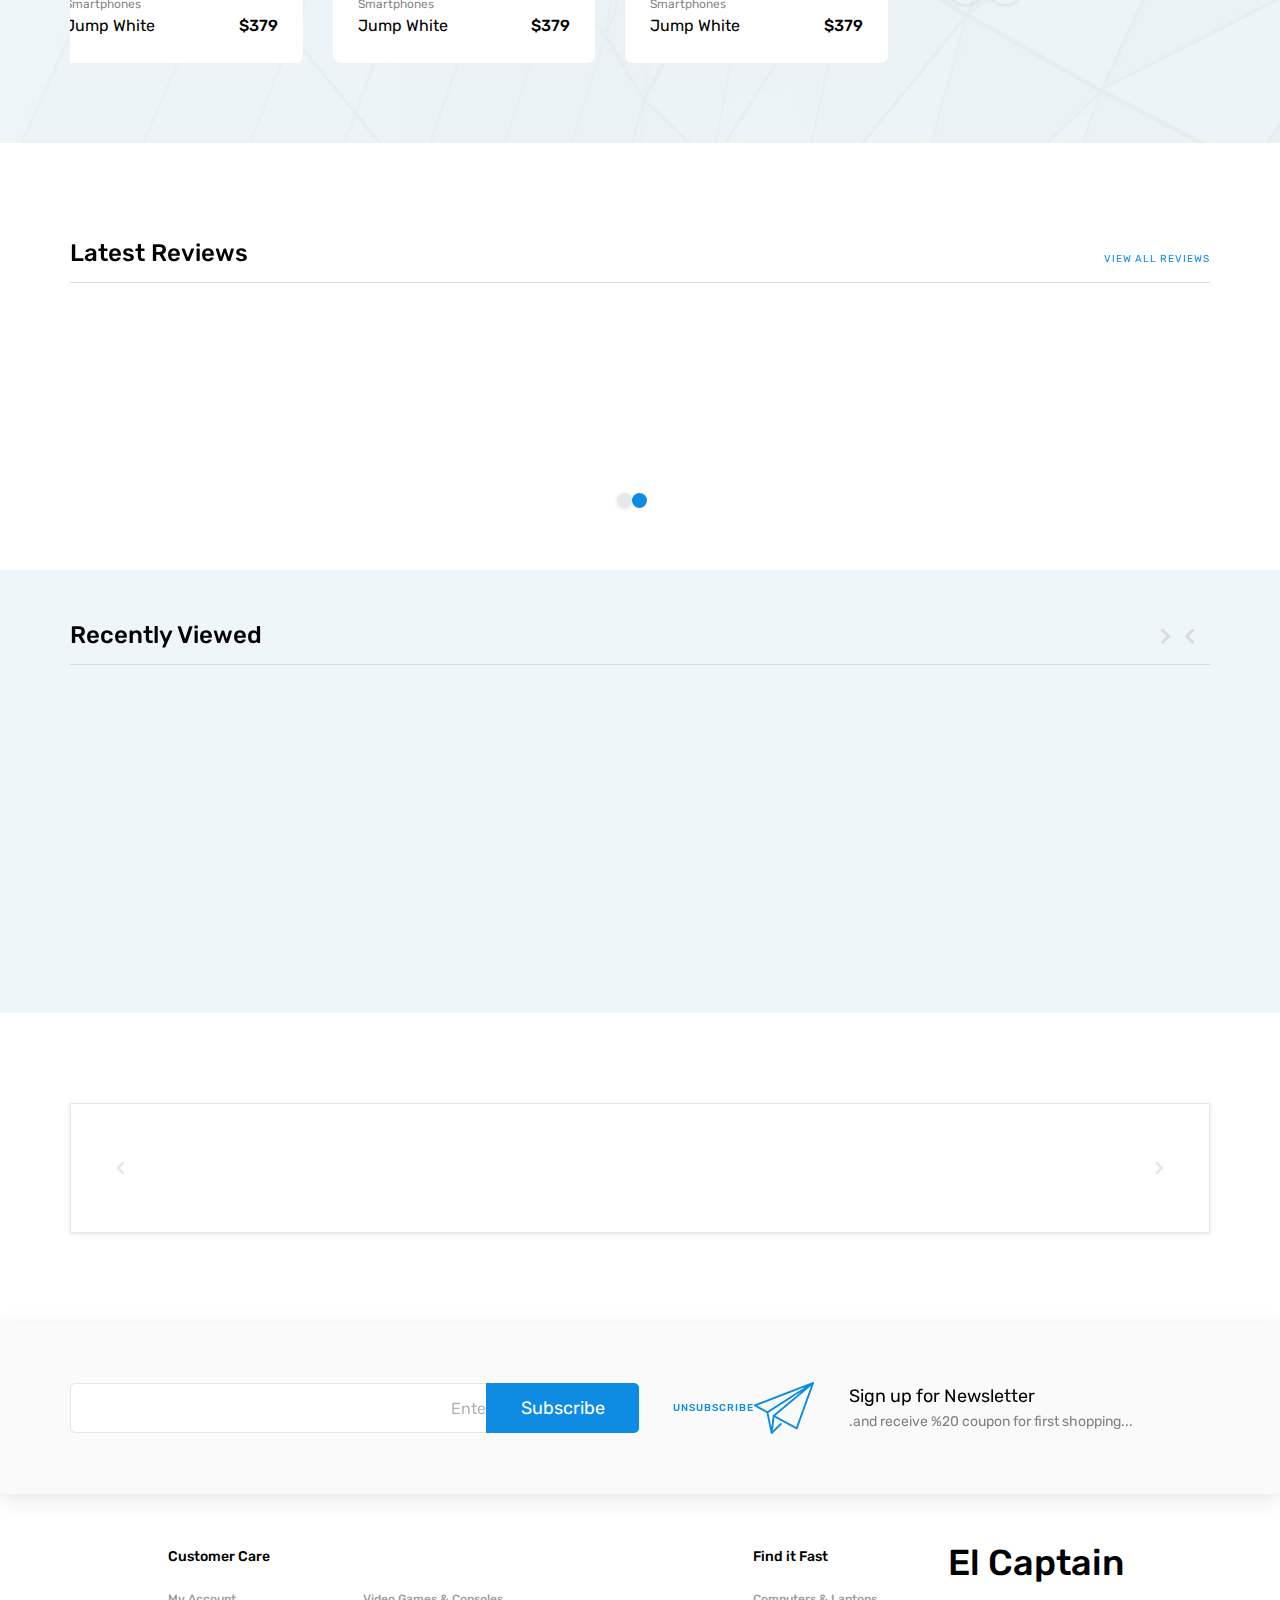
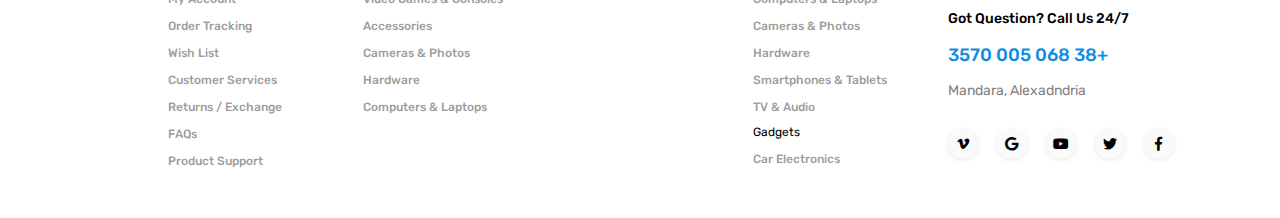
==== commit 6960508c: "transalte to arabic" ====
--- a/index.html
+++ b/index.html
@@ -1,7 +1,7 @@
 <!DOCTYPE html>
-<html lang="en">
+<html lang="ar" style="direction:rtl">
 <head>
-<title>El Captain</title>
+<title>جملة</title>
 <meta charset="utf-8">
 <meta http-equiv="X-UA-Compatible" content="IE=edge">
 <meta name="description" content="El Captain shop project">
@@ -20,9 +20,9 @@
 <body>
 
 <div class="super_container">
-	
+
 	<!-- Header -->
-	
+
 	<header class="header">
 
 		<!-- Top Bar -->
@@ -31,15 +31,15 @@
 			<div class="container">
 				<div class="row">
 					<div class="col d-flex flex-row">
-						<div class="top_bar_contact_item"><div class="top_bar_icon"><img src="images/phone.png" alt=""></div>+38 068 005 3570</div>
+						<div class="top_bar_contact_item"><div class="top_bar_icon"><img src="images/phone.png" alt=""></div>020 1271579535</div>
 						<div class="top_bar_contact_item"><div class="top_bar_icon"><img src="images/mail.png" alt=""></div><a href="mailto:fastsales@gmail.com">captain@gmail.com</a></div>
-						<div class="top_bar_content ml-auto">
+						<!-- <div class="top_bar_content ml-auto">
 							<div class="top_bar_menu">
 								<ul class="standard_dropdown top_bar_dropdown">
 									<li>
-										<a href="#">English<i class="fas fa-chevron-down"></i></a>
+										<a href="#">إنجليزى<i class="fas fa-chevron-down"></i></a>
 										<ul>
-											<li><a href="#">Arabic</a></li>
+											<li><a href="#">ع</a></li>
 										</ul>
 									</li>
 									<li>
@@ -57,10 +57,10 @@
 								<div><a href="#">Register</a></div>
 								<div><a href="#">Sign in</a></div>
 							</div>
-						</div>
+						</div> -->
 					</div>
 				</div>
-			</div>		
+			</div>
 		</div>
 
 		<!-- Header Main -->
@@ -72,7 +72,7 @@
 					<!-- Logo -->
 					<div class="col-lg-2 col-sm-3 col-3 order-1">
 						<div class="logo_container">
-							<div class="logo"><a href="#">Captain</a></div>
+							<div class="logo"><a href="#">جملة</a></div>
 						</div>
 					</div>
 
@@ -85,15 +85,15 @@
 										<input type="search" required="required" class="header_search_input" placeholder="Search for products...">
 										<div class="custom_dropdown">
 											<div class="custom_dropdown_list">
-												<span class="custom_dropdown_placeholder clc">All Categories</span>
+												<span class="custom_dropdown_placeholder clc">جميع المنتجات</span>
 												<i class="fas fa-chevron-down"></i>
 												<ul class="custom_list clc">
-													<li><a class="clc" href="#">All Categories</a></li>
-													<li><a class="clc" href="#">Computers</a></li>
-													<li><a class="clc" href="#">Laptops</a></li>
-													<li><a class="clc" href="#">Cameras</a></li>
-													<li><a class="clc" href="#">Hardware</a></li>
-													<li><a class="clc" href="#">Smartphones</a></li>
+													<li><a class="clc" href="#">جميع المنتجات</a></li>
+													<li><a class="clc" href="#">كمبيوترات</a></li>
+													<li><a class="clc" href="#">لابتوبات</a></li>
+													<li><a class="clc" href="#">كاميرات</a></li>
+													<li><a class="clc" href="#">قطع غيار</a></li>
+													<li><a class="clc" href="#">موبايلات</a></li>
 												</ul>
 											</div>
 										</div>
@@ -105,7 +105,7 @@
 					</div>
 
 					<!-- Wishlist -->
-					<div class="col-lg-4 col-9 order-lg-3 order-2 text-lg-left text-right">
+					<!-- <div class="col-lg-4 col-9 order-lg-3 order-2 text-lg-left text-right">
 						<div class="wishlist_cart d-flex flex-row align-items-center justify-content-end">
 							<div class="wishlist d-flex flex-row align-items-center justify-content-end">
 								<div class="wishlist_icon"><img src="images/heart.png" alt=""></div>
@@ -115,7 +115,6 @@
 								</div>
 							</div>
 
-							<!-- Cart -->
 							<div class="cart">
 								<div class="cart_container d-flex flex-row align-items-center justify-content-end">
 									<div class="cart_icon">
@@ -129,18 +128,18 @@
 								</div>
 							</div>
 						</div>
-					</div>
+					</div> -->
 				</div>
 			</div>
 		</div>
-		
+
 		<!-- Main Navigation -->
 
 		<nav class="main_nav">
 			<div class="container">
 				<div class="row">
 					<div class="col">
-						
+
 						<div class="main_nav_content d-flex flex-row">
 
 							<!-- Categories Menu -->
@@ -148,14 +147,14 @@
 							<div class="cat_menu_container">
 								<div class="cat_menu_title d-flex flex-row align-items-center justify-content-start">
 									<div class="cat_burger"><span></span><span></span><span></span></div>
-									<div class="cat_menu_text">categories</div>
+									<div class="cat_menu_text">المنتجات</div>
 								</div>
 
 								<ul class="cat_menu">
-									<li><a href="#">Computers & Laptops <i class="fas fa-chevron-right ml-auto"></i></a></li>
-									<li><a href="#">Cameras & Photos<i class="fas fa-chevron-right"></i></a></li>
+									<li><a href="#">كمبيوترات و لابتوبات <i class="fas fa-chevron-right ml-auto"></i></a></li>
+									<li><a href="#">كاميرات و صور<i class="fas fa-chevron-right"></i></a></li>
 									<li class="hassubs">
-										<a href="#">Hardware<i class="fas fa-chevron-right"></i></a>
+										<a href="#">قطع غيار<i class="fas fa-chevron-right"></i></a>
 										<ul>
 											<li class="hassubs">
 												<a href="#">Menu Item<i class="fas fa-chevron-right"></i></a>
@@ -171,12 +170,12 @@
 											<li><a href="#">Menu Item<i class="fas fa-chevron-right"></i></a></li>
 										</ul>
 									</li>
-									<li><a href="#">Smartphones & Tablets<i class="fas fa-chevron-right"></i></a></li>
-									<li><a href="#">TV & Audio<i class="fas fa-chevron-right"></i></a></li>
-									<li><a href="#">Gadgets<i class="fas fa-chevron-right"></i></a></li>
-									<li><a href="#">Car Electronics<i class="fas fa-chevron-right"></i></a></li>
-									<li><a href="#">Video Games & Consoles<i class="fas fa-chevron-right"></i></a></li>
-									<li><a href="#">Accessories<i class="fas fa-chevron-right"></i></a></li>
+									<li><a href="#">تليفونات و تابلت<i class="fas fa-chevron-right"></i></a></li>
+									<li><a href="#">تليفزيونات<i class="fas fa-chevron-right"></i></a></li>
+									<!-- <li><a href="#">Gadgets<i class="fas fa-chevron-right"></i></a></li>
+									<li><a href="#">Car Electronics<i class="fas fa-chevron-right"></i></a></li> -->
+									<!-- <li><a href="#">Video Games & Consoles<i class="fas fa-chevron-right"></i></a></li> -->
+									<li><a href="#">إكسسوارات<i class="fas fa-chevron-right"></i></a></li>
 								</ul>
 							</div>
 
@@ -250,16 +249,16 @@
 				</div>
 			</div>
 		</nav>
-		
+
 		<!-- Menu -->
 
 		<div class="page_menu">
 			<div class="container">
 				<div class="row">
 					<div class="col">
-						
+
 						<div class="page_menu_content">
-							
+
 							<div class="page_menu_search">
 								<form action="#">
 									<input type="search" required="required" class="page_menu_search_input" placeholder="Search for products...">
@@ -326,7 +325,7 @@
 								<li class="page_menu_item"><a href="blog.html">blog<i class="fa fa-angle-down"></i></a></li>
 								<li class="page_menu_item"><a href="contact.html">contact<i class="fa fa-angle-down"></i></a></li>
 							</ul>
-							
+
 							<div class="menu_contact">
 								<div class="menu_contact_item"><div class="menu_contact_icon"><img src="images/phone_white.png" alt=""></div>+38 068 005 3570</div>
 								<div class="menu_contact_item"><div class="menu_contact_icon"><img src="images/mail_white.png" alt=""></div><a href="mailto:fastsales@gmail.com">fastsales@gmail.com</a></div>
@@ -338,7 +337,7 @@
 		</div>
 
 	</header>
-	
+
 	<!-- Banner -->
 
 	<div class="banner">
@@ -366,7 +365,7 @@
 
 				<!-- Char. Item -->
 				<div class="col-lg-3 col-md-6 char_col">
-					
+
 					<div class="char_item d-flex flex-row align-items-center justify-content-start">
 						<div class="char_icon"><img src="images/char_1.png" alt=""></div>
 						<div class="char_content">
@@ -378,7 +377,7 @@
 
 				<!-- Char. Item -->
 				<div class="col-lg-3 col-md-6 char_col">
-					
+
 					<div class="char_item d-flex flex-row align-items-center justify-content-start">
 						<div class="char_icon"><img src="images/char_2.png" alt=""></div>
 						<div class="char_content">
@@ -390,7 +389,7 @@
 
 				<!-- Char. Item -->
 				<div class="col-lg-3 col-md-6 char_col">
-					
+
 					<div class="char_item d-flex flex-row align-items-center justify-content-start">
 						<div class="char_icon"><img src="images/char_3.png" alt=""></div>
 						<div class="char_content">
@@ -402,7 +401,7 @@
 
 				<!-- Char. Item -->
 				<div class="col-lg-3 col-md-6 char_col">
-					
+
 					<div class="char_item d-flex flex-row align-items-center justify-content-start">
 						<div class="char_icon"><img src="images/char_4.png" alt=""></div>
 						<div class="char_content">
@@ -417,20 +416,20 @@
 
 	<!-- Deals of the week -->
 
-	<div class="deals_featured">
+	<div class="deals_featured" style="direction:ltr">
 		<div class="container">
 			<div class="row">
 				<div class="col d-flex flex-lg-row flex-column align-items-center justify-content-start">
-					
+
 					<!-- Deals -->
 
 					<div class="deals">
 						<div class="deals_title">Deals of the Week</div>
 						<div class="deals_slider_container">
-							
+
 							<!-- Deals Slider -->
 							<div class="owl-carousel owl-theme deals_slider">
-								
+
 								<!-- Deals Item -->
 								<div class="owl-item deals_item">
 									<div class="deals_image"><img src="images/deals.png" alt=""></div>
@@ -572,7 +571,7 @@
 							<div class="deals_slider_next deals_slider_nav"><i class="fas fa-chevron-right ml-auto"></i></div>
 						</div>
 					</div>
-					
+
 					<!-- Featured -->
 					<div class="featured">
 						<div class="tabbed_container">
@@ -1821,9 +1820,60 @@
 
 	<!-- Popular Categories -->
 
-	<div class="popular_categories">
+	<div class="popular_categories" style="direction:ltr">
 		<div class="container">
 			<div class="row">
+
+
+				<!-- Popular Categories Slider -->
+
+				<div class="col-lg-9">
+					<div class="popular_categories_slider_container">
+						<div class="owl-carousel owl-theme popular_categories_slider">
+
+							<!-- Popular Categories Item -->
+							<div class="owl-item">
+								<div class="popular_category d-flex flex-column align-items-center justify-content-center">
+									<div class="popular_category_image"><img src="images/popular_1.png" alt=""></div>
+									<div class="popular_category_text">Smartphones & Tablets</div>
+								</div>
+							</div>
+
+							<!-- Popular Categories Item -->
+							<div class="owl-item">
+								<div class="popular_category d-flex flex-column align-items-center justify-content-center">
+									<div class="popular_category_image"><img src="images/popular_2.png" alt=""></div>
+									<div class="popular_category_text">Computers & Laptops</div>
+								</div>
+							</div>
+
+							<!-- Popular Categories Item -->
+							<div class="owl-item">
+								<div class="popular_category d-flex flex-column align-items-center justify-content-center">
+									<div class="popular_category_image"><img src="images/popular_3.png" alt=""></div>
+									<div class="popular_category_text">Gadgets</div>
+								</div>
+							</div>
+
+							<!-- Popular Categories Item -->
+							<div class="owl-item">
+								<div class="popular_category d-flex flex-column align-items-center justify-content-center">
+									<div class="popular_category_image"><img src="images/popular_4.png" alt=""></div>
+									<div class="popular_category_text">Video Games & Consoles</div>
+								</div>
+							</div>
+
+							<!-- Popular Categories Item -->
+							<div class="owl-item">
+								<div class="popular_category d-flex flex-column align-items-center justify-content-center">
+									<div class="popular_category_image"><img src="images/popular_5.png" alt=""></div>
+									<div class="popular_category_text">Accessories</div>
+								</div>
+							</div>
+
+						</div>
+					</div>
+				</div>
 				<div class="col-lg-3">
 					<div class="popular_categories_content">
 						<div class="popular_categories_title">Popular Categories</div>
@@ -1834,56 +1884,6 @@
 						<div class="popular_categories_link"><a href="#">full catalog</a></div>
 					</div>
 				</div>
-				
-				<!-- Popular Categories Slider -->
-
-				<div class="col-lg-9">
-					<div class="popular_categories_slider_container">
-						<div class="owl-carousel owl-theme popular_categories_slider">
-
-							<!-- Popular Categories Item -->
-							<div class="owl-item">
-								<div class="popular_category d-flex flex-column align-items-center justify-content-center">
-									<div class="popular_category_image"><img src="images/popular_1.png" alt=""></div>
-									<div class="popular_category_text">Smartphones & Tablets</div>
-								</div>
-							</div>
-
-							<!-- Popular Categories Item -->
-							<div class="owl-item">
-								<div class="popular_category d-flex flex-column align-items-center justify-content-center">
-									<div class="popular_category_image"><img src="images/popular_2.png" alt=""></div>
-									<div class="popular_category_text">Computers & Laptops</div>
-								</div>
-							</div>
-
-							<!-- Popular Categories Item -->
-							<div class="owl-item">
-								<div class="popular_category d-flex flex-column align-items-center justify-content-center">
-									<div class="popular_category_image"><img src="images/popular_3.png" alt=""></div>
-									<div class="popular_category_text">Gadgets</div>
-								</div>
-							</div>
-
-							<!-- Popular Categories Item -->
-							<div class="owl-item">
-								<div class="popular_category d-flex flex-column align-items-center justify-content-center">
-									<div class="popular_category_image"><img src="images/popular_4.png" alt=""></div>
-									<div class="popular_category_text">Video Games & Consoles</div>
-								</div>
-							</div>
-
-							<!-- Popular Categories Item -->
-							<div class="owl-item">
-								<div class="popular_category d-flex flex-column align-items-center justify-content-center">
-									<div class="popular_category_image"><img src="images/popular_5.png" alt=""></div>
-									<div class="popular_category_text">Accessories</div>
-								</div>
-							</div>
-
-						</div>
-					</div>
-				</div>
 			</div>
 		</div>
 	</div>
@@ -1892,7 +1892,7 @@
 
 	<div class="banner_2">
 		<div class="banner_2_background" style="background-image:url(images/banner_2_background.jpg)"></div>
-		<div class="banner_2_container">
+		<div class="banner_2_container" style="direction:ltr">
 			<div class="banner_2_dots"></div>
 			<!-- Banner 2 Slider -->
 
@@ -1911,7 +1911,7 @@
 										<div class="rating_r rating_r_4 banner_2_rating"><i></i><i></i><i></i><i></i><i></i></div>
 										<div class="button banner_2_button"><a href="#">Explore</a></div>
 									</div>
-									
+
 								</div>
 								<div class="col-lg-8 col-md-6 fill_height">
 									<div class="banner_2_image_container">
@@ -1919,7 +1919,7 @@
 									</div>
 								</div>
 							</div>
-						</div>			
+						</div>
 					</div>
 				</div>
 
@@ -1936,7 +1936,7 @@
 										<div class="rating_r rating_r_4 banner_2_rating"><i></i><i></i><i></i><i></i><i></i></div>
 										<div class="button banner_2_button"><a href="#">Explore</a></div>
 									</div>
-									
+
 								</div>
 								<div class="col-lg-8 col-md-6 fill_height">
 									<div class="banner_2_image_container">
@@ -1944,7 +1944,7 @@
 									</div>
 								</div>
 							</div>
-						</div>			
+						</div>
 					</div>
 				</div>
 
@@ -1961,7 +1961,7 @@
 										<div class="rating_r rating_r_4 banner_2_rating"><i></i><i></i><i></i><i></i><i></i></div>
 										<div class="button banner_2_button"><a href="#">Explore</a></div>
 									</div>
-									
+
 								</div>
 								<div class="col-lg-8 col-md-6 fill_height">
 									<div class="banner_2_image_container">
@@ -1969,7 +1969,7 @@
 									</div>
 								</div>
 							</div>
-						</div>			
+						</div>
 					</div>
 				</div>
 
@@ -3241,11 +3241,11 @@
 							</div>
 
 						</div>
-								
+
 					</div>
 				</div>
 			</div>
-		</div>		
+		</div>
 	</div>
 
 	<!-- Best Sellers -->
@@ -3940,7 +3940,7 @@
 							</div>
 						</div>
 					</div>
-						
+
 				</div>
 			</div>
 		</div>
@@ -3953,7 +3953,7 @@
 			<div class="row">
 
 				<div class="col-lg-4 advert_col">
-					
+
 					<!-- Advert Item -->
 
 					<div class="advert d-flex flex-row align-items-center justify-content-start">
@@ -3966,7 +3966,7 @@
 				</div>
 
 				<div class="col-lg-4 advert_col">
-					
+
 					<!-- Advert Item -->
 
 					<div class="advert d-flex flex-row align-items-center justify-content-start">
@@ -3980,7 +3980,7 @@
 				</div>
 
 				<div class="col-lg-4 advert_col">
-					
+
 					<!-- Advert Item -->
 
 					<div class="advert d-flex flex-row align-items-center justify-content-start">
@@ -4152,17 +4152,17 @@
 		<div class="container">
 			<div class="row">
 				<div class="col">
-					
+
 					<div class="reviews_title_container">
 						<h3 class="reviews_title">Latest Reviews</h3>
 						<div class="reviews_all ml-auto"><a href="#">view all <span>reviews</span></a></div>
 					</div>
 
 					<div class="reviews_slider_container">
-						
+
 						<!-- Reviews Slider -->
 						<div class="owl-carousel owl-theme reviews_slider">
-							
+
 							<!-- Reviews Slider Item -->
 							<div class="owl-item">
 								<div class="review d-flex flex-row align-items-start justify-content-start">
@@ -4276,11 +4276,11 @@
 					</div>
 
 					<div class="viewed_slider_container">
-						
+
 						<!-- Recently Viewed Slider -->
 
 						<div class="owl-carousel owl-theme viewed_slider">
-							
+
 							<!-- Recently Viewed Item -->
 							<div class="owl-item">
 								<div class="viewed_item discount d-flex flex-column align-items-center justify-content-center text-center">
@@ -4384,11 +4384,11 @@
 			<div class="row">
 				<div class="col">
 					<div class="brands_slider_container">
-						
+
 						<!-- Brands Slider -->
 
 						<div class="owl-carousel owl-theme brands_slider">
-							
+
 							<div class="owl-item"><div class="brands_item d-flex flex-column justify-content-center"><img src="images/brands_1.jpg" alt=""></div></div>
 							<div class="owl-item"><div class="brands_item d-flex flex-column justify-content-center"><img src="images/brands_2.jpg" alt=""></div></div>
 							<div class="owl-item"><div class="brands_item d-flex flex-column justify-content-center"><img src="images/brands_3.jpg" alt=""></div></div>
@@ -4399,7 +4399,7 @@
 							<div class="owl-item"><div class="brands_item d-flex flex-column justify-content-center"><img src="images/brands_8.jpg" alt=""></div></div>
 
 						</div>
-						
+
 						<!-- Brands Slider Navigation -->
 						<div class="brands_nav brands_prev"><i class="fas fa-chevron-left"></i></div>
 						<div class="brands_nav brands_next"><i class="fas fa-chevron-right"></i></div>
@@ -4517,7 +4517,7 @@
 		<div class="container">
 			<div class="row">
 				<div class="col">
-					
+
 				<!-- 	<div class="copyright_container d-flex flex-sm-row flex-column align-items-center justify-content-start">
 						<div class="copyright_content">
 Copyright &copy;<script>document.write(new Date().getFullYear());</script> All rights reserved | This template is made with <i class="fa fa-heart" aria-hidden="true"></i> by <a href="https://colorlib.com" target="_blank">Colorlib</a>
@@ -4551,4 +4551,4 @@
 <script src="js/custom.js"></script>
 </body>
 
-</html>+</html>
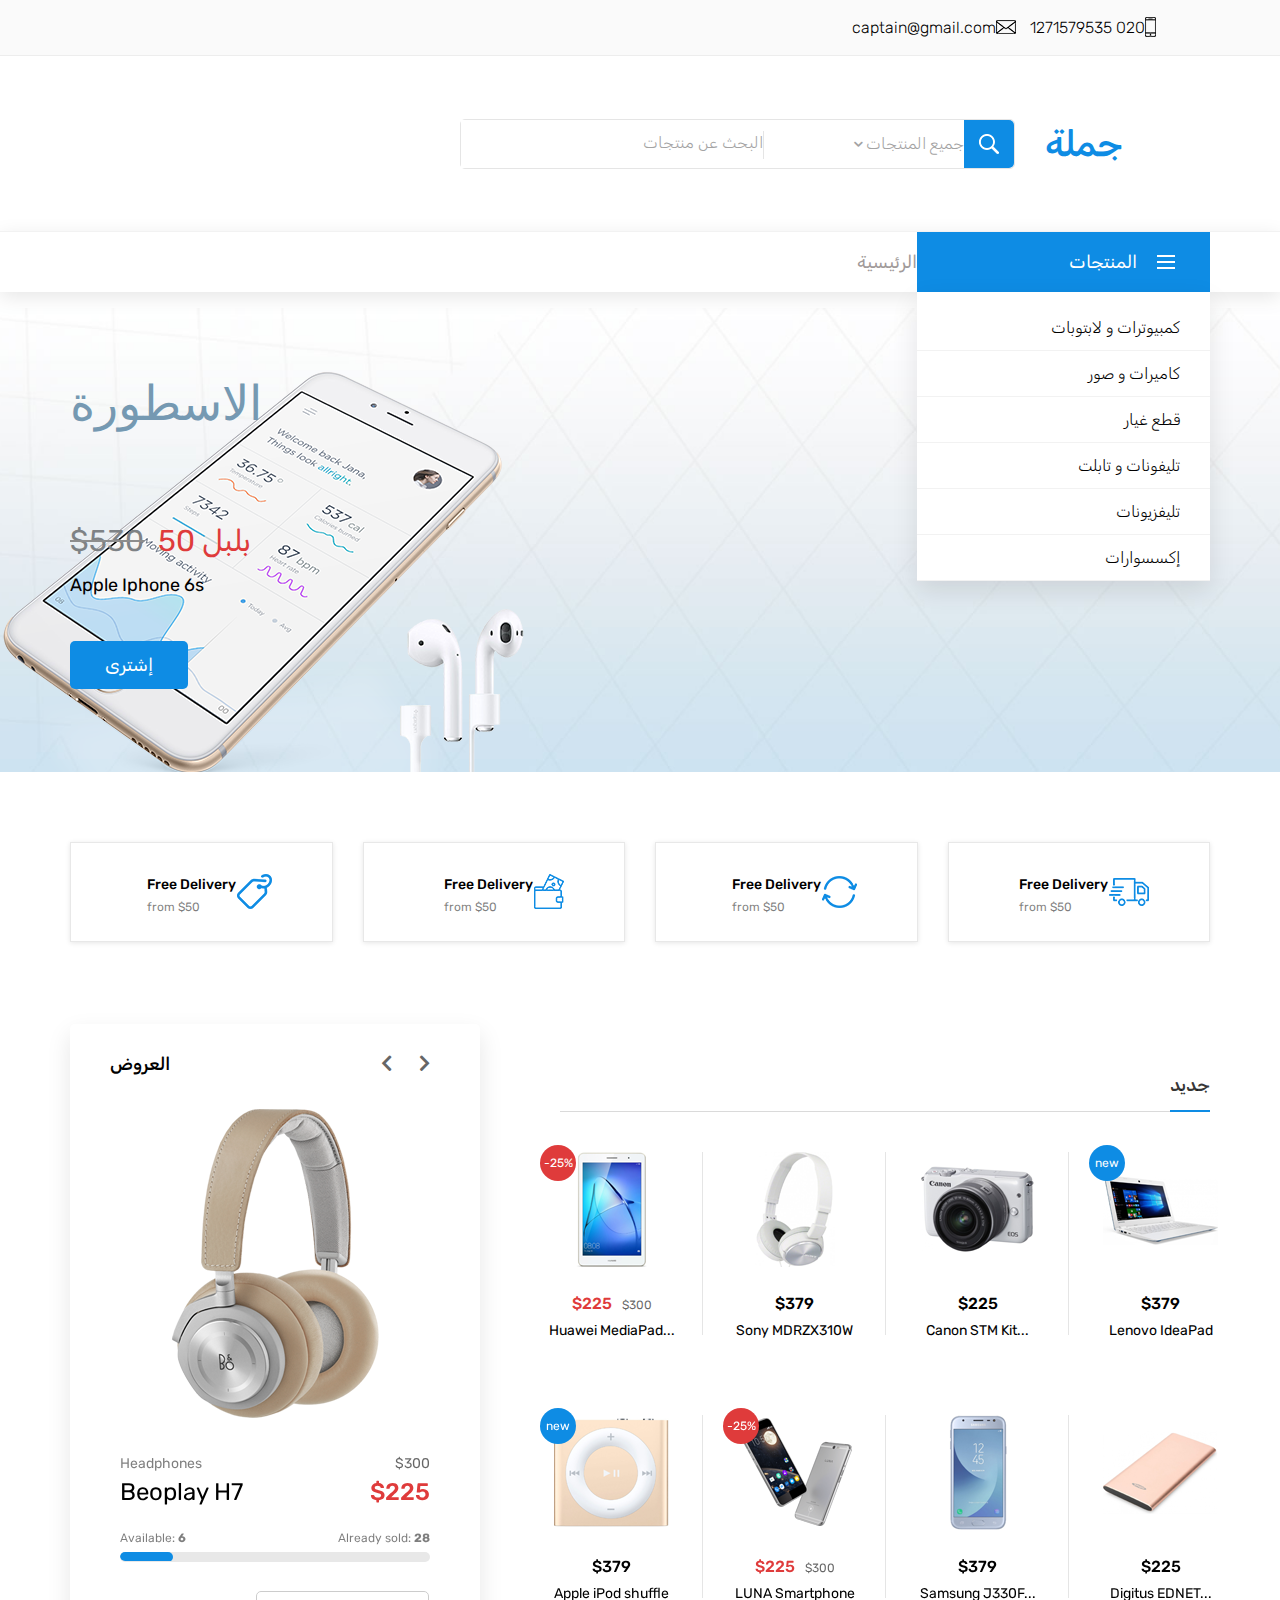
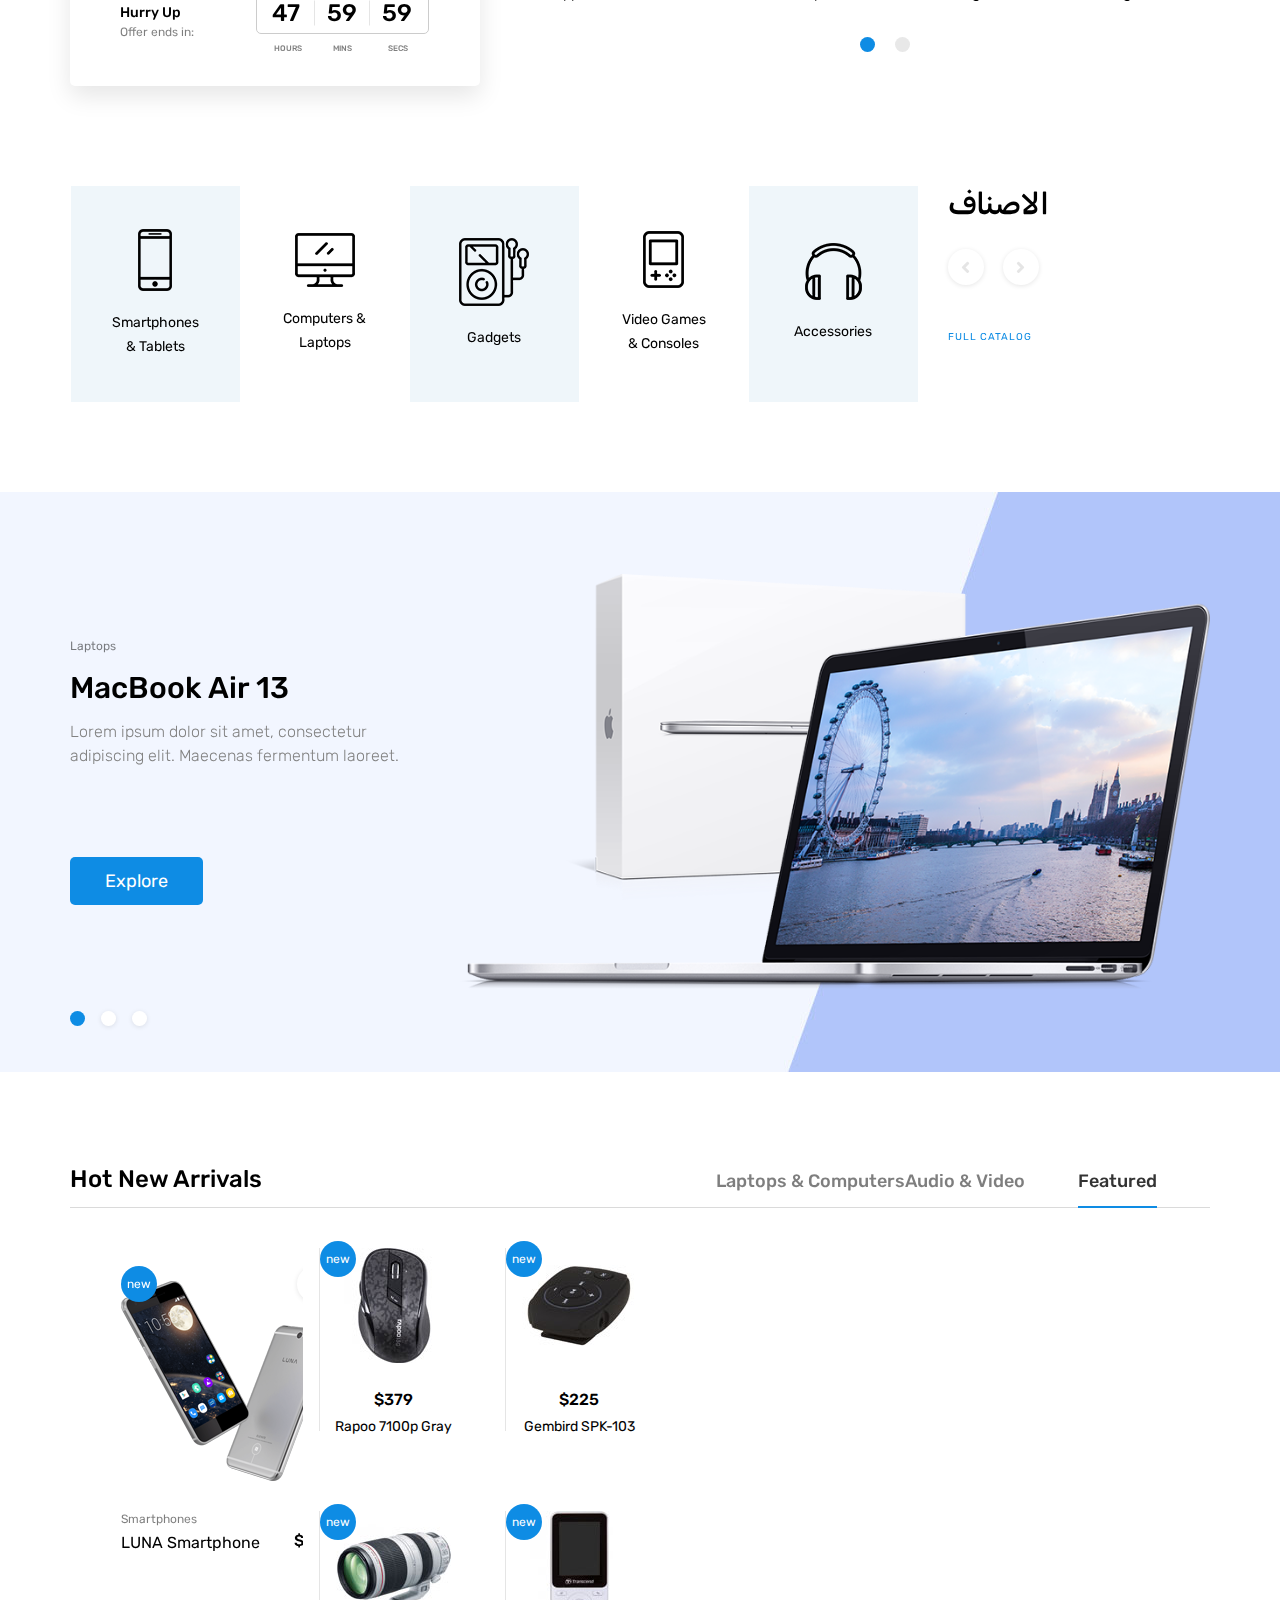
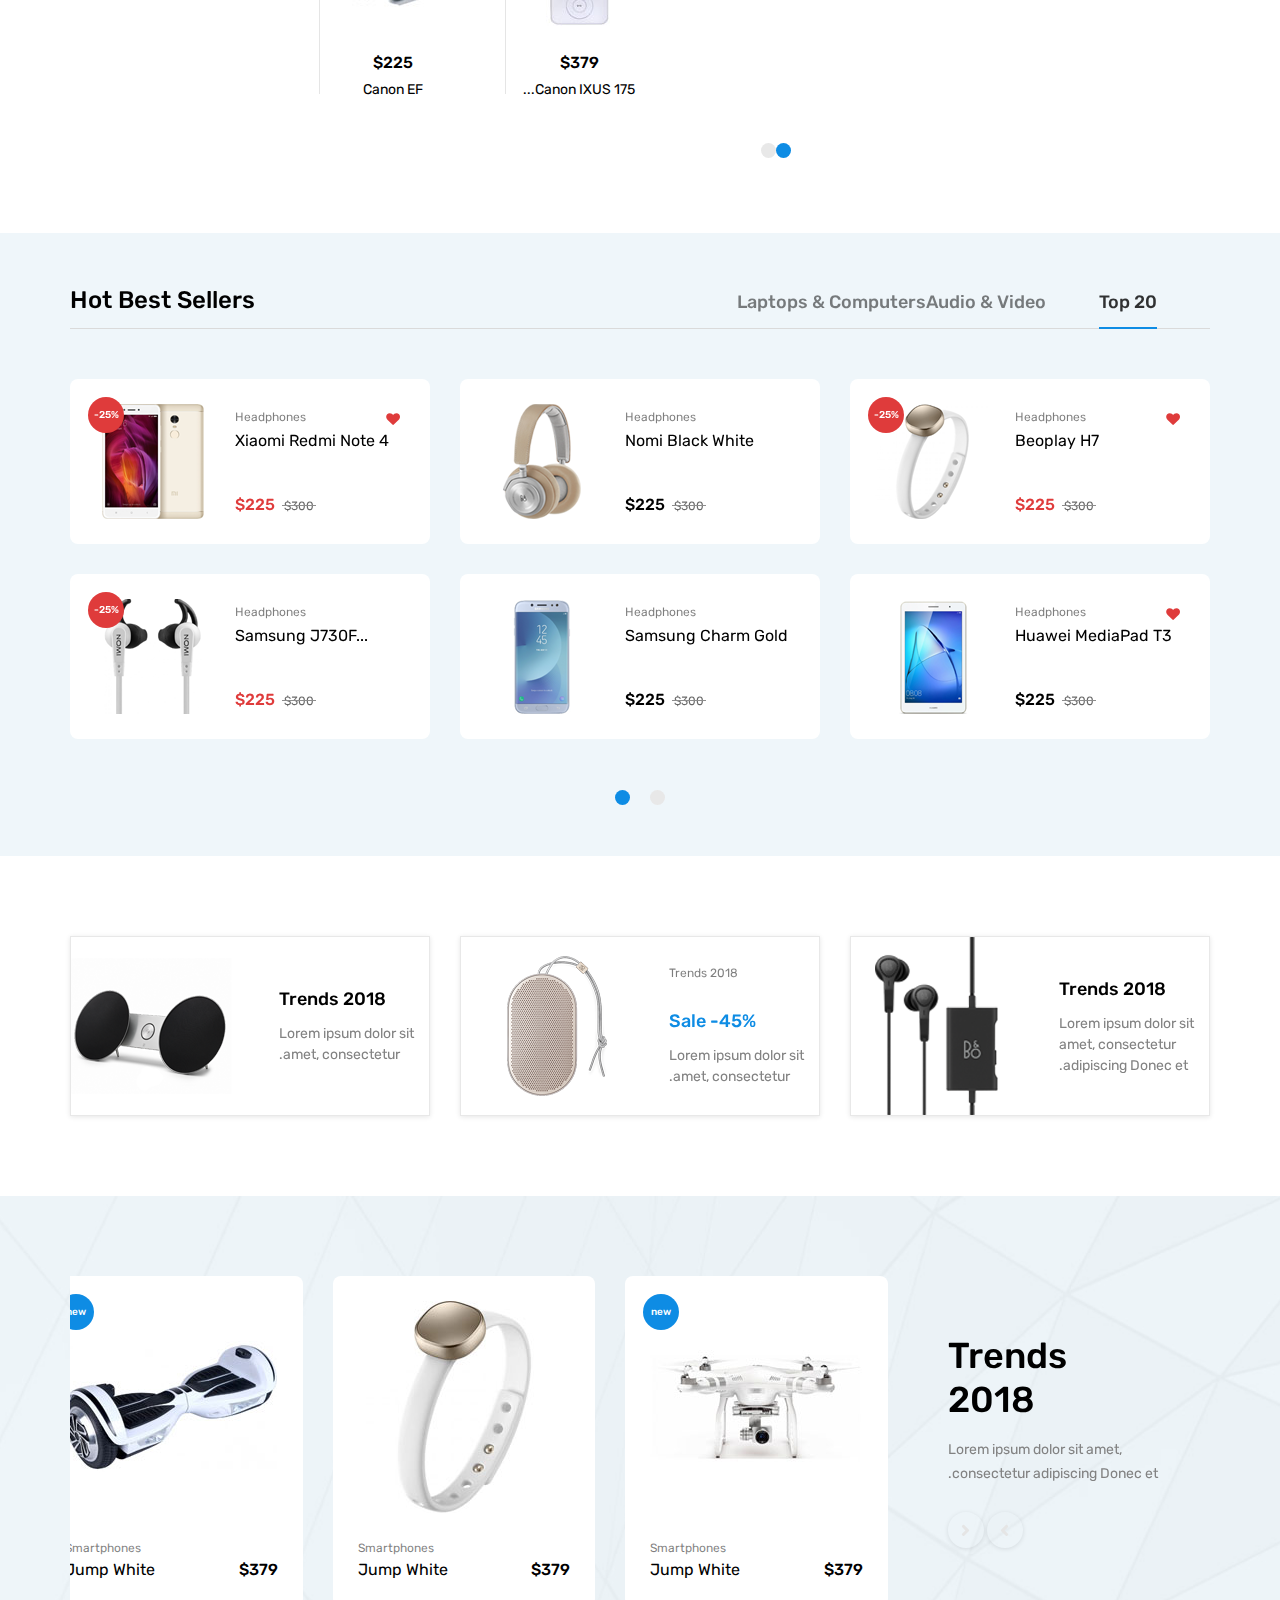
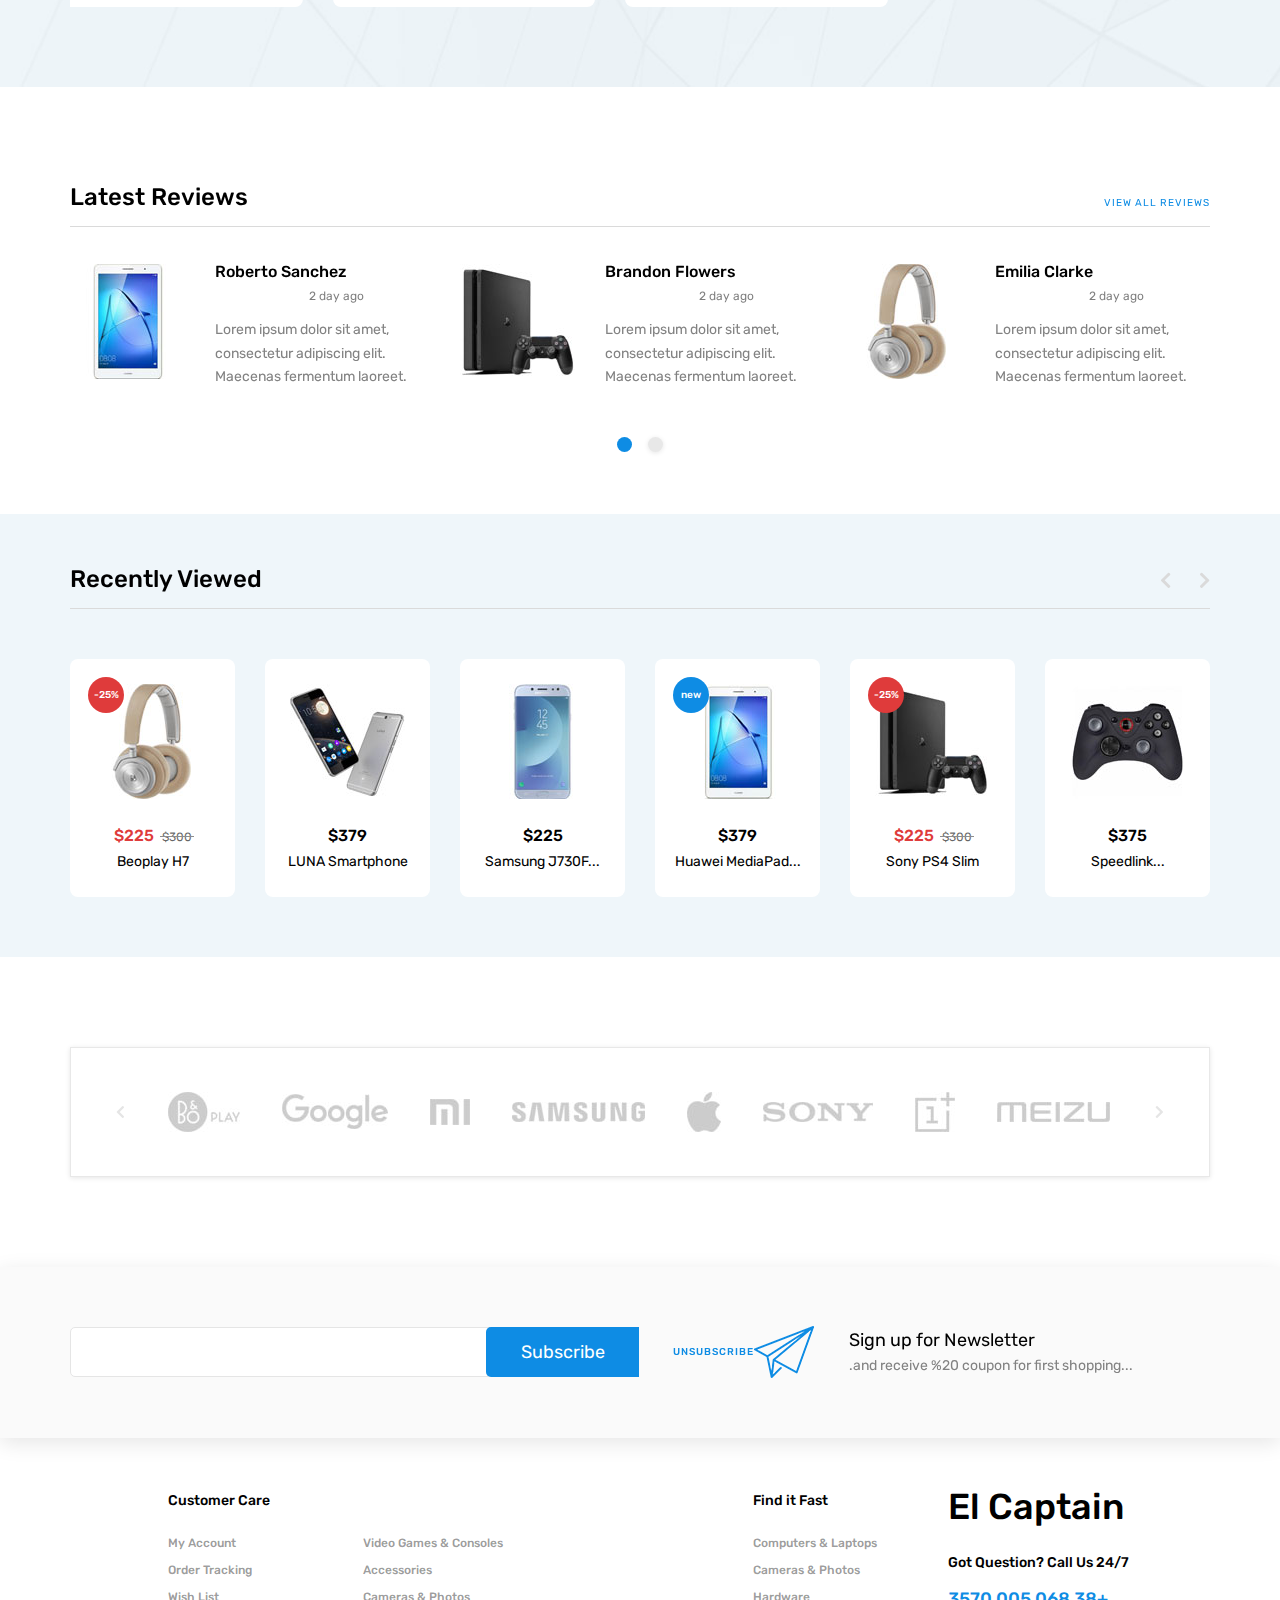
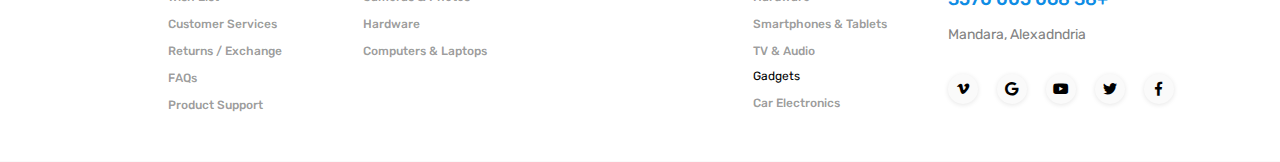
==== commit bdb025e0: "add chat" ====
--- a/index.html
+++ b/index.html
@@ -15,8 +15,20 @@
 <link rel="stylesheet" type="text/css" href="styles/main_styles.css">
 <link rel="stylesheet" type="text/css" href="styles/responsive.css">
 
+<!--Start of Tawk.to Script-->
+<script type="text/javascript">
+var Tawk_API=Tawk_API||{}, Tawk_LoadStart=new Date();
+(function(){
+	var s1=document.createElement("script"),s0=document.getElementsByTagName("script")[0];
+	s1.async=true;
+	s1.src='https://embed.tawk.to/5c3b2f5e494cc76b7872d4aa/default';
+	s1.charset='UTF-8';
+	s1.setAttribute('crossorigin','*');
+	s0.parentNode.insertBefore(s1,s0);
+})();
+</script>
+<!--End of Tawk.to Script-->
 </head>
-
 <body>
 
 <div class="super_container">
@@ -82,9 +94,9 @@
 							<div class="header_search_content">
 								<div class="header_search_form_container">
 									<form action="#" class="header_search_form clearfix">
-										<input type="search" required="required" class="header_search_input" placeholder="Search for products...">
+										<input type="search" required="required" class="header_search_input" placeholder="البحث عن منتجات">
 										<div class="custom_dropdown">
-											<div class="custom_dropdown_list">
+											<div class="custom_dropdown_list txt-right">
 												<span class="custom_dropdown_placeholder clc">جميع المنتجات</span>
 												<i class="fas fa-chevron-down"></i>
 												<ul class="custom_list clc">
@@ -154,8 +166,10 @@
 									<li><a href="#">كمبيوترات و لابتوبات <i class="fas fa-chevron-right ml-auto"></i></a></li>
 									<li><a href="#">كاميرات و صور<i class="fas fa-chevron-right"></i></a></li>
 									<li class="hassubs">
-										<a href="#">قطع غيار<i class="fas fa-chevron-right"></i></a>
-										<ul>
+										<a href="#">قطع غيار
+											<!-- <i class="fas fa-chevron-left"></i> -->
+										</a>
+										<!-- <ul>
 											<li class="hassubs">
 												<a href="#">Menu Item<i class="fas fa-chevron-right"></i></a>
 												<ul>
@@ -168,7 +182,7 @@
 											<li><a href="#">Menu Item<i class="fas fa-chevron-right"></i></a></li>
 											<li><a href="#">Menu Item<i class="fas fa-chevron-right"></i></a></li>
 											<li><a href="#">Menu Item<i class="fas fa-chevron-right"></i></a></li>
-										</ul>
+										</ul> -->
 									</li>
 									<li><a href="#">تليفونات و تابلت<i class="fas fa-chevron-right"></i></a></li>
 									<li><a href="#">تليفزيونات<i class="fas fa-chevron-right"></i></a></li>
@@ -183,8 +197,8 @@
 
 							<div class="main_nav_menu ml-auto">
 								<ul class="standard_dropdown main_nav_dropdown">
-									<li><a href="#">Home<i class="fas fa-chevron-down"></i></a></li>
-									<li class="hassubs">
+									<li><a href="#">الرئيسية<i class="fas fa-chevron-down"></i></a></li>
+									<!-- <li class="hassubs">
 										<a href="#">Super Deals<i class="fas fa-chevron-down"></i></a>
 										<ul>
 											<li>
@@ -229,7 +243,7 @@
 										</ul>
 									</li>
 									<li><a href="blog.html">Blog<i class="fas fa-chevron-down"></i></a></li>
-									<li><a href="contact.html">Contact<i class="fas fa-chevron-down"></i></a></li>
+									<li><a href="contact.html">Contact<i class="fas fa-chevron-down"></i></a></li> -->
 								</ul>
 							</div>
 
@@ -340,17 +354,17 @@
 
 	<!-- Banner -->
 
-	<div class="banner">
+	<div class="banner" style="direction:ltr">
 		<div class="banner_background" style="background-image:url(images/banner_background.jpg)"></div>
 		<div class="container fill_height">
 			<div class="row fill_height">
 				<div class="banner_product_image"><img src="images/banner_product.png" alt=""></div>
-				<div class="col-lg-5 offset-lg-4 fill_height">
+				<div class="col-lg-5 fill_height">
 					<div class="banner_content">
-						<h1 class="banner_text">new era of smartphones</h1>
-						<div class="banner_price"><span>$530</span>$460</div>
+						<h1 class="banner_text">الاسطورة</h1>
+						<div class="banner_price"><span>$530</span>50 بلبل</div>
 						<div class="banner_product_name">Apple Iphone 6s</div>
-						<div class="button banner_button"><a href="#">Shop Now</a></div>
+						<div class="button banner_button"><a href="#">إشترى</a></div>
 					</div>
 				</div>
 			</div>
@@ -424,7 +438,7 @@
 					<!-- Deals -->
 
 					<div class="deals">
-						<div class="deals_title">Deals of the Week</div>
+						<div class="deals_title">العروض</div>
 						<div class="deals_slider_container">
 
 							<!-- Deals Slider -->
@@ -577,9 +591,9 @@
 						<div class="tabbed_container">
 							<div class="tabs">
 								<ul class="clearfix">
-									<li class="active">Featured</li>
-									<li>On Sale</li>
-									<li>Best Rated</li>
+									<li class="active">جديد</li>
+									<!-- <li>On Sale</li>
+									<li>Best Rated</li> -->
 								</ul>
 								<div class="tabs_line"><span></span></div>
 							</div>
@@ -602,7 +616,7 @@
 														<input type="radio" name="product_color" style="background:#000000">
 														<input type="radio" name="product_color" style="background:#999999">
 													</div>
-													<button class="product_cart_button">Add to Cart</button>
+													<!-- <button class="product_cart_button">Add to Cart</button> -->
 												</div>
 											</div>
 											<div class="product_fav"><i class="fas fa-heart"></i></div>
@@ -627,7 +641,7 @@
 														<input type="radio" name="product_color" style="background:#000000">
 														<input type="radio" name="product_color" style="background:#999999">
 													</div>
-													<button class="product_cart_button active">Add to Cart</button>
+													<!-- <button class="product_cart_button active">Add to Cart</button> -->
 												</div>
 											</div>
 											<div class="product_fav"><i class="fas fa-heart"></i></div>
@@ -652,7 +666,7 @@
 														<input type="radio" name="product_color" style="background:#000000">
 														<input type="radio" name="product_color" style="background:#999999">
 													</div>
-													<button class="product_cart_button">Add to Cart</button>
+													<!-- <button class="product_cart_button">Add to Cart</button> -->
 												</div>
 											</div>
 											<div class="product_fav"><i class="fas fa-heart"></i></div>
@@ -677,7 +691,7 @@
 														<input type="radio" name="product_color" style="background:#000000">
 														<input type="radio" name="product_color" style="background:#999999">
 													</div>
-													<button class="product_cart_button">Add to Cart</button>
+													<!-- <button class="product_cart_button">Add to Cart</button> -->
 												</div>
 											</div>
 											<div class="product_fav"><i class="fas fa-heart"></i></div>
@@ -702,7 +716,7 @@
 														<input type="radio" name="product_color" style="background:#000000">
 														<input type="radio" name="product_color" style="background:#999999">
 													</div>
-													<button class="product_cart_button">Add to Cart</button>
+													<!-- <button class="product_cart_button">Add to Cart</button> -->
 												</div>
 											</div>
 											<div class="product_fav"><i class="fas fa-heart"></i></div>
@@ -727,7 +741,7 @@
 														<input type="radio" name="product_color" style="background:#000000">
 														<input type="radio" name="product_color" style="background:#999999">
 													</div>
-													<button class="product_cart_button">Add to Cart</button>
+													<!-- <button class="product_cart_button">Add to Cart</button> -->
 												</div>
 											</div>
 											<div class="product_fav"><i class="fas fa-heart"></i></div>
@@ -752,7 +766,7 @@
 														<input type="radio" name="product_color" style="background:#000000">
 														<input type="radio" name="product_color" style="background:#999999">
 													</div>
-													<button class="product_cart_button">Add to Cart</button>
+													<!-- <button class="product_cart_button">Add to Cart</button> -->
 												</div>
 											</div>
 											<div class="product_fav"><i class="fas fa-heart"></i></div>
@@ -777,7 +791,7 @@
 														<input type="radio" name="product_color" style="background:#000000">
 														<input type="radio" name="product_color" style="background:#999999">
 													</div>
-													<button class="product_cart_button">Add to Cart</button>
+													<!-- <button class="product_cart_button">Add to Cart</button> -->
 												</div>
 											</div>
 											<div class="product_fav"><i class="fas fa-heart"></i></div>
@@ -802,7 +816,7 @@
 														<input type="radio" name="product_color" style="background:#000000">
 														<input type="radio" name="product_color" style="background:#999999">
 													</div>
-													<button class="product_cart_button">Add to Cart</button>
+													<!-- <button class="product_cart_button">Add to Cart</button> -->
 												</div>
 											</div>
 											<div class="product_fav"><i class="fas fa-heart"></i></div>
@@ -827,7 +841,7 @@
 														<input type="radio" name="product_color" style="background:#000000">
 														<input type="radio" name="product_color" style="background:#999999">
 													</div>
-													<button class="product_cart_button">Add to Cart</button>
+													<!-- <button class="product_cart_button">Add to Cart</button> -->
 												</div>
 											</div>
 											<div class="product_fav"><i class="fas fa-heart"></i></div>
@@ -852,7 +866,7 @@
 														<input type="radio" name="product_color" style="background:#000000">
 														<input type="radio" name="product_color" style="background:#999999">
 													</div>
-													<button class="product_cart_button">Add to Cart</button>
+													<!-- <button class="product_cart_button">Add to Cart</button> -->
 												</div>
 											</div>
 											<div class="product_fav"><i class="fas fa-heart"></i></div>
@@ -877,7 +891,7 @@
 														<input type="radio" name="product_color" style="background:#000000">
 														<input type="radio" name="product_color" style="background:#999999">
 													</div>
-													<button class="product_cart_button">Add to Cart</button>
+													<!-- <button class="product_cart_button">Add to Cart</button> -->
 												</div>
 											</div>
 											<div class="product_fav"><i class="fas fa-heart"></i></div>
@@ -902,7 +916,7 @@
 														<input type="radio" name="product_color" style="background:#000000">
 														<input type="radio" name="product_color" style="background:#999999">
 													</div>
-													<button class="product_cart_button">Add to Cart</button>
+													<!-- <button class="product_cart_button">Add to Cart</button> -->
 												</div>
 											</div>
 											<div class="product_fav"><i class="fas fa-heart"></i></div>
@@ -927,7 +941,7 @@
 														<input type="radio" name="product_color" style="background:#000000">
 														<input type="radio" name="product_color" style="background:#999999">
 													</div>
-													<button class="product_cart_button">Add to Cart</button>
+													<!-- <button class="product_cart_button">Add to Cart</button> -->
 												</div>
 											</div>
 											<div class="product_fav"><i class="fas fa-heart"></i></div>
@@ -952,7 +966,7 @@
 														<input type="radio" name="product_color" style="background:#000000">
 														<input type="radio" name="product_color" style="background:#999999">
 													</div>
-													<button class="product_cart_button">Add to Cart</button>
+													<!-- <button class="product_cart_button">Add to Cart</button> -->
 												</div>
 											</div>
 											<div class="product_fav"><i class="fas fa-heart"></i></div>
@@ -977,7 +991,7 @@
 														<input type="radio" name="product_color" style="background:#000000">
 														<input type="radio" name="product_color" style="background:#999999">
 													</div>
-													<button class="product_cart_button">Add to Cart</button>
+													<!-- <button class="product_cart_button">Add to Cart</button> -->
 												</div>
 											</div>
 											<div class="product_fav"><i class="fas fa-heart"></i></div>
@@ -1011,7 +1025,7 @@
 														<input type="radio" name="product_color" style="background:#000000">
 														<input type="radio" name="product_color" style="background:#999999">
 													</div>
-													<button class="product_cart_button">Add to Cart</button>
+													<!-- <button class="product_cart_button">Add to Cart</button> -->
 												</div>
 											</div>
 											<div class="product_fav"><i class="fas fa-heart"></i></div>
@@ -1036,7 +1050,7 @@
 														<input type="radio" name="product_color" style="background:#000000">
 														<input type="radio" name="product_color" style="background:#999999">
 													</div>
-													<button class="product_cart_button active">Add to Cart</button>
+													<!-- <button class="product_cart_button active">Add to Cart</button> -->
 												</div>
 											</div>
 											<div class="product_fav"><i class="fas fa-heart"></i></div>
@@ -1061,7 +1075,7 @@
 														<input type="radio" name="product_color" style="background:#000000">
 														<input type="radio" name="product_color" style="background:#999999">
 													</div>
-													<button class="product_cart_button">Add to Cart</button>
+													<!-- <button class="product_cart_button">Add to Cart</button> -->
 												</div>
 											</div>
 											<div class="product_fav"><i class="fas fa-heart"></i></div>
@@ -1086,7 +1100,7 @@
 														<input type="radio" name="product_color" style="background:#000000">
 														<input type="radio" name="product_color" style="background:#999999">
 													</div>
-													<button class="product_cart_button">Add to Cart</button>
+													<!-- <button class="product_cart_button">Add to Cart</button> -->
 												</div>
 											</div>
 											<div class="product_fav"><i class="fas fa-heart"></i></div>
@@ -1111,7 +1125,7 @@
 														<input type="radio" name="product_color" style="background:#000000">
 														<input type="radio" name="product_color" style="background:#999999">
 													</div>
-													<button class="product_cart_button">Add to Cart</button>
+													<!-- <button class="product_cart_button">Add to Cart</button> -->
 												</div>
 											</div>
 											<div class="product_fav"><i class="fas fa-heart"></i></div>
@@ -1136,7 +1150,7 @@
 														<input type="radio" name="product_color" style="background:#000000">
 														<input type="radio" name="product_color" style="background:#999999">
 													</div>
-													<button class="product_cart_button">Add to Cart</button>
+													<!-- <button class="product_cart_button">Add to Cart</button> -->
 												</div>
 											</div>
 											<div class="product_fav"><i class="fas fa-heart"></i></div>
@@ -1161,7 +1175,7 @@
 														<input type="radio" name="product_color" style="background:#000000">
 														<input type="radio" name="product_color" style="background:#999999">
 													</div>
-													<button class="product_cart_button">Add to Cart</button>
+													<!-- <button class="product_cart_button">Add to Cart</button> -->
 												</div>
 											</div>
 											<div class="product_fav"><i class="fas fa-heart"></i></div>
@@ -1186,7 +1200,7 @@
 														<input type="radio" name="product_color" style="background:#000000">
 														<input type="radio" name="product_color" style="background:#999999">
 													</div>
-													<button class="product_cart_button">Add to Cart</button>
+													<!-- <button class="product_cart_button">Add to Cart</button> -->
 												</div>
 											</div>
 											<div class="product_fav"><i class="fas fa-heart"></i></div>
@@ -1211,7 +1225,7 @@
 														<input type="radio" name="product_color" style="background:#000000">
 														<input type="radio" name="product_color" style="background:#999999">
 													</div>
-													<button class="product_cart_button">Add to Cart</button>
+													<!-- <button class="product_cart_button">Add to Cart</button> -->
 												</div>
 											</div>
 											<div class="product_fav"><i class="fas fa-heart"></i></div>
@@ -1236,7 +1250,7 @@
 														<input type="radio" name="product_color" style="background:#000000">
 														<input type="radio" name="product_color" style="background:#999999">
 													</div>
-													<button class="product_cart_button">Add to Cart</button>
+													<!-- <button class="product_cart_button">Add to Cart</button> -->
 												</div>
 											</div>
 											<div class="product_fav"><i class="fas fa-heart"></i></div>
@@ -1261,7 +1275,7 @@
 														<input type="radio" name="product_color" style="background:#000000">
 														<input type="radio" name="product_color" style="background:#999999">
 													</div>
-													<button class="product_cart_button">Add to Cart</button>
+													<!-- <button class="product_cart_button">Add to Cart</button> -->
 												</div>
 											</div>
 											<div class="product_fav"><i class="fas fa-heart"></i></div>
@@ -1286,7 +1300,7 @@
 														<input type="radio" name="product_color" style="background:#000000">
 														<input type="radio" name="product_color" style="background:#999999">
 													</div>
-													<button class="product_cart_button">Add to Cart</button>
+													<!-- <button class="product_cart_button">Add to Cart</button> -->
 												</div>
 											</div>
 											<div class="product_fav"><i class="fas fa-heart"></i></div>
@@ -1311,7 +1325,7 @@
 														<input type="radio" name="product_color" style="background:#000000">
 														<input type="radio" name="product_color" style="background:#999999">
 													</div>
-													<button class="product_cart_button">Add to Cart</button>
+													<!-- <button class="product_cart_button">Add to Cart</button> -->
 												</div>
 											</div>
 											<div class="product_fav"><i class="fas fa-heart"></i></div>
@@ -1336,7 +1350,7 @@
 														<input type="radio" name="product_color" style="background:#000000">
 														<input type="radio" name="product_color" style="background:#999999">
 													</div>
-													<button class="product_cart_button">Add to Cart</button>
+													<!-- <button class="product_cart_button">Add to Cart</button> -->
 												</div>
 											</div>
 											<div class="product_fav"><i class="fas fa-heart"></i></div>
@@ -1361,7 +1375,7 @@
 														<input type="radio" name="product_color" style="background:#000000">
 														<input type="radio" name="product_color" style="background:#999999">
 													</div>
-													<button class="product_cart_button">Add to Cart</button>
+													<!-- <button class="product_cart_button">Add to Cart</button> -->
 												</div>
 											</div>
 											<div class="product_fav"><i class="fas fa-heart"></i></div>
@@ -1386,7 +1400,7 @@
 														<input type="radio" name="product_color" style="background:#000000">
 														<input type="radio" name="product_color" style="background:#999999">
 													</div>
-													<button class="product_cart_button">Add to Cart</button>
+													<!-- <button class="product_cart_button">Add to Cart</button> -->
 												</div>
 											</div>
 											<div class="product_fav"><i class="fas fa-heart"></i></div>
@@ -1420,7 +1434,7 @@
 														<input type="radio" name="product_color" style="background:#000000">
 														<input type="radio" name="product_color" style="background:#999999">
 													</div>
-													<button class="product_cart_button">Add to Cart</button>
+													<!-- <button class="product_cart_button">Add to Cart</button> -->
 												</div>
 											</div>
 											<div class="product_fav"><i class="fas fa-heart"></i></div>
@@ -1445,7 +1459,7 @@
 														<input type="radio" name="product_color" style="background:#000000">
 														<input type="radio" name="product_color" style="background:#999999">
 													</div>
-													<button class="product_cart_button active">Add to Cart</button>
+													<!-- <button class="product_cart_button active">Add to Cart</button> -->
 												</div>
 											</div>
 											<div class="product_fav"><i class="fas fa-heart"></i></div>
@@ -1470,7 +1484,7 @@
 														<input type="radio" name="product_color" style="background:#000000">
 														<input type="radio" name="product_color" style="background:#999999">
 													</div>
-													<button class="product_cart_button">Add to Cart</button>
+													<!-- <button class="product_cart_button">Add to Cart</button> -->
 												</div>
 											</div>
 											<div class="product_fav"><i class="fas fa-heart"></i></div>
@@ -1495,7 +1509,7 @@
 														<input type="radio" name="product_color" style="background:#000000">
 														<input type="radio" name="product_color" style="background:#999999">
 													</div>
-													<button class="product_cart_button">Add to Cart</button>
+													<!-- <button class="product_cart_button">Add to Cart</button> -->
 												</div>
 											</div>
 											<div class="product_fav"><i class="fas fa-heart"></i></div>
@@ -1520,7 +1534,7 @@
 														<input type="radio" name="product_color" style="background:#000000">
 														<input type="radio" name="product_color" style="background:#999999">
 													</div>
-													<button class="product_cart_button">Add to Cart</button>
+													<!-- <button class="product_cart_button">Add to Cart</button> -->
 												</div>
 											</div>
 											<div class="product_fav"><i class="fas fa-heart"></i></div>
@@ -1545,7 +1559,7 @@
 														<input type="radio" name="product_color" style="background:#000000">
 														<input type="radio" name="product_color" style="background:#999999">
 													</div>
-													<button class="product_cart_button">Add to Cart</button>
+													<!-- <button class="product_cart_button">Add to Cart</button> -->
 												</div>
 											</div>
 											<div class="product_fav"><i class="fas fa-heart"></i></div>
@@ -1570,7 +1584,7 @@
 														<input type="radio" name="product_color" style="background:#000000">
 														<input type="radio" name="product_color" style="background:#999999">
 													</div>
-													<button class="product_cart_button">Add to Cart</button>
+													<!-- <button class="product_cart_button">Add to Cart</button> -->
 												</div>
 											</div>
 											<div class="product_fav"><i class="fas fa-heart"></i></div>
@@ -1595,7 +1609,7 @@
 														<input type="radio" name="product_color" style="background:#000000">
 														<input type="radio" name="product_color" style="background:#999999">
 													</div>
-													<button class="product_cart_button">Add to Cart</button>
+													<!-- <button class="product_cart_button">Add to Cart</button> -->
 												</div>
 											</div>
 											<div class="product_fav"><i class="fas fa-heart"></i></div>
@@ -1620,7 +1634,7 @@
 														<input type="radio" name="product_color" style="background:#000000">
 														<input type="radio" name="product_color" style="background:#999999">
 													</div>
-													<button class="product_cart_button">Add to Cart</button>
+													<!-- <button class="product_cart_button">Add to Cart</button> -->
 												</div>
 											</div>
 											<div class="product_fav"><i class="fas fa-heart"></i></div>
@@ -1645,7 +1659,7 @@
 														<input type="radio" name="product_color" style="background:#000000">
 														<input type="radio" name="product_color" style="background:#999999">
 													</div>
-													<button class="product_cart_button">Add to Cart</button>
+													<!-- <button class="product_cart_button">Add to Cart</button> -->
 												</div>
 											</div>
 											<div class="product_fav"><i class="fas fa-heart"></i></div>
@@ -1670,7 +1684,7 @@
 														<input type="radio" name="product_color" style="background:#000000">
 														<input type="radio" name="product_color" style="background:#999999">
 													</div>
-													<button class="product_cart_button">Add to Cart</button>
+													<!-- <button class="product_cart_button">Add to Cart</button> -->
 												</div>
 											</div>
 											<div class="product_fav"><i class="fas fa-heart"></i></div>
@@ -1695,7 +1709,7 @@
 														<input type="radio" name="product_color" style="background:#000000">
 														<input type="radio" name="product_color" style="background:#999999">
 													</div>
-													<button class="product_cart_button">Add to Cart</button>
+													<!-- <button class="product_cart_button">Add to Cart</button> -->
 												</div>
 											</div>
 											<div class="product_fav"><i class="fas fa-heart"></i></div>
@@ -1720,7 +1734,7 @@
 														<input type="radio" name="product_color" style="background:#000000">
 														<input type="radio" name="product_color" style="background:#999999">
 													</div>
-													<button class="product_cart_button">Add to Cart</button>
+													<!-- <button class="product_cart_button">Add to Cart</button> -->
 												</div>
 											</div>
 											<div class="product_fav"><i class="fas fa-heart"></i></div>
@@ -1745,7 +1759,7 @@
 														<input type="radio" name="product_color" style="background:#000000">
 														<input type="radio" name="product_color" style="background:#999999">
 													</div>
-													<button class="product_cart_button">Add to Cart</button>
+													<!-- <button class="product_cart_button">Add to Cart</button> -->
 												</div>
 											</div>
 											<div class="product_fav"><i class="fas fa-heart"></i></div>
@@ -1770,7 +1784,7 @@
 														<input type="radio" name="product_color" style="background:#000000">
 														<input type="radio" name="product_color" style="background:#999999">
 													</div>
-													<button class="product_cart_button">Add to Cart</button>
+													<!-- <button class="product_cart_button">Add to Cart</button> -->
 												</div>
 											</div>
 											<div class="product_fav"><i class="fas fa-heart"></i></div>
@@ -1795,7 +1809,7 @@
 														<input type="radio" name="product_color" style="background:#000000">
 														<input type="radio" name="product_color" style="background:#999999">
 													</div>
-													<button class="product_cart_button">Add to Cart</button>
+													<!-- <button class="product_cart_button">Add to Cart</button> -->
 												</div>
 											</div>
 											<div class="product_fav"><i class="fas fa-heart"></i></div>
@@ -1876,7 +1890,7 @@
 				</div>
 				<div class="col-lg-3">
 					<div class="popular_categories_content">
-						<div class="popular_categories_title">Popular Categories</div>
+						<div class="popular_categories_title">الاصناف</div>
 						<div class="popular_categories_slider_nav">
 							<div class="popular_categories_prev popular_categories_nav"><i class="fas fa-angle-left ml-auto"></i></div>
 							<div class="popular_categories_next popular_categories_nav"><i class="fas fa-angle-right ml-auto"></i></div>
@@ -1934,7 +1948,7 @@
 										<div class="banner_2_title">MacBook Air 13</div>
 										<div class="banner_2_text">Lorem ipsum dolor sit amet, consectetur adipiscing elit. Maecenas fermentum laoreet.</div>
 										<div class="rating_r rating_r_4 banner_2_rating"><i></i><i></i><i></i><i></i><i></i></div>
-										<div class="button banner_2_button"><a href="#">Explore</a></div>
+										<div class="button banner_2_button"><a href="#">المزيد</a></div>
 									</div>
 
 								</div>
@@ -2014,7 +2028,7 @@
 															<input type="radio" name="product_color" style="background:#000000">
 															<input type="radio" name="product_color" style="background:#999999">
 														</div>
-														<button class="product_cart_button">Add to Cart</button>
+														<!-- <button class="product_cart_button">Add to Cart</button> -->
 													</div>
 												</div>
 												<div class="product_fav"><i class="fas fa-heart"></i></div>
@@ -2039,7 +2053,7 @@
 															<input type="radio" name="product_color" style="background:#000000">
 															<input type="radio" name="product_color" style="background:#999999">
 														</div>
-														<button class="product_cart_button active">Add to Cart</button>
+														<!-- <button class="product_cart_button active">Add to Cart</button> -->
 													</div>
 												</div>
 												<div class="product_fav"><i class="fas fa-heart"></i></div>
@@ -2064,7 +2078,7 @@
 															<input type="radio" name="product_color" style="background:#000000">
 															<input type="radio" name="product_color" style="background:#999999">
 														</div>
-														<button class="product_cart_button">Add to Cart</button>
+														<!-- <button class="product_cart_button">Add to Cart</button> -->
 													</div>
 												</div>
 												<div class="product_fav"><i class="fas fa-heart"></i></div>
@@ -2089,7 +2103,7 @@
 															<input type="radio" name="product_color" style="background:#000000">
 															<input type="radio" name="product_color" style="background:#999999">
 														</div>
-														<button class="product_cart_button">Add to Cart</button>
+														<!-- <button class="product_cart_button">Add to Cart</button> -->
 													</div>
 												</div>
 												<div class="product_fav"><i class="fas fa-heart"></i></div>
@@ -2114,7 +2128,7 @@
 															<input type="radio" name="product_color" style="background:#000000">
 															<input type="radio" name="product_color" style="background:#999999">
 														</div>
-														<button class="product_cart_button">Add to Cart</button>
+														<!-- <button class="product_cart_button">Add to Cart</button> -->
 													</div>
 												</div>
 												<div class="product_fav"><i class="fas fa-heart"></i></div>
@@ -2139,7 +2153,7 @@
 															<input type="radio" name="product_color" style="background:#000000">
 															<input type="radio" name="product_color" style="background:#999999">
 														</div>
-														<button class="product_cart_button">Add to Cart</button>
+														<!-- <button class="product_cart_button">Add to Cart</button> -->
 													</div>
 												</div>
 												<div class="product_fav"><i class="fas fa-heart"></i></div>
@@ -2164,7 +2178,7 @@
 															<input type="radio" name="product_color" style="background:#000000">
 															<input type="radio" name="product_color" style="background:#999999">
 														</div>
-														<button class="product_cart_button">Add to Cart</button>
+														<!-- <button class="product_cart_button">Add to Cart</button> -->
 													</div>
 												</div>
 												<div class="product_fav"><i class="fas fa-heart"></i></div>
@@ -2189,7 +2203,7 @@
 															<input type="radio" name="product_color" style="background:#000000">
 															<input type="radio" name="product_color" style="background:#999999">
 														</div>
-														<button class="product_cart_button">Add to Cart</button>
+														<!-- <button class="product_cart_button">Add to Cart</button> -->
 													</div>
 												</div>
 												<div class="product_fav"><i class="fas fa-heart"></i></div>
@@ -2214,7 +2228,7 @@
 															<input type="radio" name="product_color" style="background:#000000">
 															<input type="radio" name="product_color" style="background:#999999">
 														</div>
-														<button class="product_cart_button">Add to Cart</button>
+														<!-- <button class="product_cart_button">Add to Cart</button> -->
 													</div>
 												</div>
 												<div class="product_fav"><i class="fas fa-heart"></i></div>
@@ -2239,7 +2253,7 @@
 															<input type="radio" name="product_color" style="background:#000000">
 															<input type="radio" name="product_color" style="background:#999999">
 														</div>
-														<button class="product_cart_button">Add to Cart</button>
+														<!-- <button class="product_cart_button">Add to Cart</button> -->
 													</div>
 												</div>
 												<div class="product_fav"><i class="fas fa-heart"></i></div>
@@ -2264,7 +2278,7 @@
 															<input type="radio" name="product_color" style="background:#000000">
 															<input type="radio" name="product_color" style="background:#999999">
 														</div>
-														<button class="product_cart_button">Add to Cart</button>
+														<!-- <button class="product_cart_button">Add to Cart</button> -->
 													</div>
 												</div>
 												<div class="product_fav"><i class="fas fa-heart"></i></div>
@@ -2289,7 +2303,7 @@
 															<input type="radio" name="product_color" style="background:#000000">
 															<input type="radio" name="product_color" style="background:#999999">
 														</div>
-														<button class="product_cart_button">Add to Cart</button>
+														<!-- <button class="product_cart_button">Add to Cart</button> -->
 													</div>
 												</div>
 												<div class="product_fav"><i class="fas fa-heart"></i></div>
@@ -2314,7 +2328,7 @@
 															<input type="radio" name="product_color" style="background:#000000">
 															<input type="radio" name="product_color" style="background:#999999">
 														</div>
-														<button class="product_cart_button">Add to Cart</button>
+														<!-- <button class="product_cart_button">Add to Cart</button> -->
 													</div>
 												</div>
 												<div class="product_fav"><i class="fas fa-heart"></i></div>
@@ -2339,7 +2353,7 @@
 															<input type="radio" name="product_color" style="background:#000000">
 															<input type="radio" name="product_color" style="background:#999999">
 														</div>
-														<button class="product_cart_button">Add to Cart</button>
+														<!-- <button class="product_cart_button">Add to Cart</button> -->
 													</div>
 												</div>
 												<div class="product_fav"><i class="fas fa-heart"></i></div>
@@ -2364,7 +2378,7 @@
 															<input type="radio" name="product_color" style="background:#000000">
 															<input type="radio" name="product_color" style="background:#999999">
 														</div>
-														<button class="product_cart_button">Add to Cart</button>
+														<!-- <button class="product_cart_button">Add to Cart</button> -->
 													</div>
 												</div>
 												<div class="product_fav"><i class="fas fa-heart"></i></div>
@@ -2389,7 +2403,7 @@
 															<input type="radio" name="product_color" style="background:#000000">
 															<input type="radio" name="product_color" style="background:#999999">
 														</div>
-														<button class="product_cart_button">Add to Cart</button>
+														<!-- <button class="product_cart_button">Add to Cart</button> -->
 													</div>
 												</div>
 												<div class="product_fav"><i class="fas fa-heart"></i></div>
@@ -2421,7 +2435,7 @@
 															<input type="radio" name="product_color" style="background:#000000">
 															<input type="radio" name="product_color" style="background:#999999">
 														</div>
-														<button class="product_cart_button">Add to Cart</button>
+														<!-- <button class="product_cart_button">Add to Cart</button> -->
 													</div>
 												</div>
 												<div class="product_fav"><i class="fas fa-heart"></i></div>
@@ -2446,7 +2460,7 @@
 															<input type="radio" name="product_color" style="background:#000000">
 															<input type="radio" name="product_color" style="background:#999999">
 														</div>
-														<button class="product_cart_button active">Add to Cart</button>
+														<!-- <button class="product_cart_button active">Add to Cart</button> -->
 													</div>
 												</div>
 												<div class="product_fav"><i class="fas fa-heart"></i></div>
@@ -2471,7 +2485,7 @@
 															<input type="radio" name="product_color" style="background:#000000">
 															<input type="radio" name="product_color" style="background:#999999">
 														</div>
-														<button class="product_cart_button">Add to Cart</button>
+														<!-- <button class="product_cart_button">Add to Cart</button> -->
 													</div>
 												</div>
 												<div class="product_fav"><i class="fas fa-heart"></i></div>
@@ -2496,7 +2510,7 @@
 															<input type="radio" name="product_color" style="background:#000000">
 															<input type="radio" name="product_color" style="background:#999999">
 														</div>
-														<button class="product_cart_button">Add to Cart</button>
+														<!-- <button class="product_cart_button">Add to Cart</button> -->
 													</div>
 												</div>
 												<div class="product_fav"><i class="fas fa-heart"></i></div>
@@ -2521,7 +2535,7 @@
 															<input type="radio" name="product_color" style="background:#000000">
 															<input type="radio" name="product_color" style="background:#999999">
 														</div>
-														<button class="product_cart_button">Add to Cart</button>
+														<!-- <button class="product_cart_button">Add to Cart</button> -->
 													</div>
 												</div>
 												<div class="product_fav"><i class="fas fa-heart"></i></div>
@@ -2546,7 +2560,7 @@
 															<input type="radio" name="product_color" style="background:#000000">
 															<input type="radio" name="product_color" style="background:#999999">
 														</div>
-														<button class="product_cart_button">Add to Cart</button>
+														<!-- <button class="product_cart_button">Add to Cart</button> -->
 													</div>
 												</div>
 												<div class="product_fav"><i class="fas fa-heart"></i></div>
@@ -2571,7 +2585,7 @@
 															<input type="radio" name="product_color" style="background:#000000">
 															<input type="radio" name="product_color" style="background:#999999">
 														</div>
-														<button class="product_cart_button">Add to Cart</button>
+														<!-- <button class="product_cart_button">Add to Cart</button> -->
 													</div>
 												</div>
 												<div class="product_fav"><i class="fas fa-heart"></i></div>
@@ -2596,7 +2610,7 @@
 															<input type="radio" name="product_color" style="background:#000000">
 															<input type="radio" name="product_color" style="background:#999999">
 														</div>
-														<button class="product_cart_button">Add to Cart</button>
+														<!-- <button class="product_cart_button">Add to Cart</button> -->
 													</div>
 												</div>
 												<div class="product_fav"><i class="fas fa-heart"></i></div>
@@ -2621,7 +2635,7 @@
 															<input type="radio" name="product_color" style="background:#000000">
 															<input type="radio" name="product_color" style="background:#999999">
 														</div>
-														<button class="product_cart_button">Add to Cart</button>
+														<!-- <button class="product_cart_button">Add to Cart</button> -->
 													</div>
 												</div>
 												<div class="product_fav"><i class="fas fa-heart"></i></div>
@@ -2646,7 +2660,7 @@
 															<input type="radio" name="product_color" style="background:#000000">
 															<input type="radio" name="product_color" style="background:#999999">
 														</div>
-														<button class="product_cart_button">Add to Cart</button>
+														<!-- <button class="product_cart_button">Add to Cart</button> -->
 													</div>
 												</div>
 												<div class="product_fav"><i class="fas fa-heart"></i></div>
@@ -2671,7 +2685,7 @@
 															<input type="radio" name="product_color" style="background:#000000">
 															<input type="radio" name="product_color" style="background:#999999">
 														</div>
-														<button class="product_cart_button">Add to Cart</button>
+														<!-- <button class="product_cart_button">Add to Cart</button> -->
 													</div>
 												</div>
 												<div class="product_fav"><i class="fas fa-heart"></i></div>
@@ -2696,7 +2710,7 @@
 															<input type="radio" name="product_color" style="background:#000000">
 															<input type="radio" name="product_color" style="background:#999999">
 														</div>
-														<button class="product_cart_button">Add to Cart</button>
+														<!-- <button class="product_cart_button">Add to Cart</button> -->
 													</div>
 												</div>
 												<div class="product_fav"><i class="fas fa-heart"></i></div>
@@ -2721,7 +2735,7 @@
 															<input type="radio" name="product_color" style="background:#000000">
 															<input type="radio" name="product_color" style="background:#999999">
 														</div>
-														<button class="product_cart_button">Add to Cart</button>
+														<!-- <button class="product_cart_button">Add to Cart</button> -->
 													</div>
 												</div>
 												<div class="product_fav"><i class="fas fa-heart"></i></div>
@@ -2746,7 +2760,7 @@
 															<input type="radio" name="product_color" style="background:#000000">
 															<input type="radio" name="product_color" style="background:#999999">
 														</div>
-														<button class="product_cart_button">Add to Cart</button>
+														<!-- <button class="product_cart_button">Add to Cart</button> -->
 													</div>
 												</div>
 												<div class="product_fav"><i class="fas fa-heart"></i></div>
@@ -2771,7 +2785,7 @@
 															<input type="radio" name="product_color" style="background:#000000">
 															<input type="radio" name="product_color" style="background:#999999">
 														</div>
-														<button class="product_cart_button">Add to Cart</button>
+														<!-- <button class="product_cart_button">Add to Cart</button> -->
 													</div>
 												</div>
 												<div class="product_fav"><i class="fas fa-heart"></i></div>
@@ -2796,7 +2810,7 @@
 															<input type="radio" name="product_color" style="background:#000000">
 															<input type="radio" name="product_color" style="background:#999999">
 														</div>
-														<button class="product_cart_button">Add to Cart</button>
+														<!-- <button class="product_cart_button">Add to Cart</button> -->
 													</div>
 												</div>
 												<div class="product_fav"><i class="fas fa-heart"></i></div>
@@ -2828,7 +2842,7 @@
 															<input type="radio" name="product_color" style="background:#000000">
 															<input type="radio" name="product_color" style="background:#999999">
 														</div>
-														<button class="product_cart_button">Add to Cart</button>
+														<!-- <button class="product_cart_button">Add to Cart</button> -->
 													</div>
 												</div>
 												<div class="product_fav"><i class="fas fa-heart"></i></div>
@@ -2853,7 +2867,7 @@
 															<input type="radio" name="product_color" style="background:#000000">
 															<input type="radio" name="product_color" style="background:#999999">
 														</div>
-														<button class="product_cart_button active">Add to Cart</button>
+														<!-- <button class="product_cart_button active">Add to Cart</button> -->
 													</div>
 												</div>
 												<div class="product_fav"><i class="fas fa-heart"></i></div>
@@ -2878,7 +2892,7 @@
 															<input type="radio" name="product_color" style="background:#000000">
 															<input type="radio" name="product_color" style="background:#999999">
 														</div>
-														<button class="product_cart_button">Add to Cart</button>
+														<!-- <button class="product_cart_button">Add to Cart</button> -->
 													</div>
 												</div>
 												<div class="product_fav"><i class="fas fa-heart"></i></div>
@@ -2903,7 +2917,7 @@
 															<input type="radio" name="product_color" style="background:#000000">
 															<input type="radio" name="product_color" style="background:#999999">
 														</div>
-														<button class="product_cart_button">Add to Cart</button>
+														<!-- <button class="product_cart_button">Add to Cart</button> -->
 													</div>
 												</div>
 												<div class="product_fav"><i class="fas fa-heart"></i></div>
@@ -2928,7 +2942,7 @@
 															<input type="radio" name="product_color" style="background:#000000">
 															<input type="radio" name="product_color" style="background:#999999">
 														</div>
-														<button class="product_cart_button">Add to Cart</button>
+														<!-- <button class="product_cart_button">Add to Cart</button> -->
 													</div>
 												</div>
 												<div class="product_fav"><i class="fas fa-heart"></i></div>
@@ -2953,7 +2967,7 @@
 															<input type="radio" name="product_color" style="background:#000000">
 															<input type="radio" name="product_color" style="background:#999999">
 														</div>
-														<button class="product_cart_button">Add to Cart</button>
+														<!-- <button class="product_cart_button">Add to Cart</button> -->
 													</div>
 												</div>
 												<div class="product_fav"><i class="fas fa-heart"></i></div>
@@ -2978,7 +2992,7 @@
 															<input type="radio" name="product_color" style="background:#000000">
 															<input type="radio" name="product_color" style="background:#999999">
 														</div>
-														<button class="product_cart_button">Add to Cart</button>
+														<!-- <button class="product_cart_button">Add to Cart</button> -->
 													</div>
 												</div>
 												<div class="product_fav"><i class="fas fa-heart"></i></div>
@@ -3003,7 +3017,7 @@
 															<input type="radio" name="product_color" style="background:#000000">
 															<input type="radio" name="product_color" style="background:#999999">
 														</div>
-														<button class="product_cart_button">Add to Cart</button>
+														<!-- <button class="product_cart_button">Add to Cart</button> -->
 													</div>
 												</div>
 												<div class="product_fav"><i class="fas fa-heart"></i></div>
@@ -3028,7 +3042,7 @@
 															<input type="radio" name="product_color" style="background:#000000">
 															<input type="radio" name="product_color" style="background:#999999">
 														</div>
-														<button class="product_cart_button">Add to Cart</button>
+														<!-- <button class="product_cart_button">Add to Cart</button> -->
 													</div>
 												</div>
 												<div class="product_fav"><i class="fas fa-heart"></i></div>
@@ -3053,7 +3067,7 @@
 															<input type="radio" name="product_color" style="background:#000000">
 															<input type="radio" name="product_color" style="background:#999999">
 														</div>
-														<button class="product_cart_button">Add to Cart</button>
+														<!-- <button class="product_cart_button">Add to Cart</button> -->
 													</div>
 												</div>
 												<div class="product_fav"><i class="fas fa-heart"></i></div>
@@ -3078,7 +3092,7 @@
 															<input type="radio" name="product_color" style="background:#000000">
 															<input type="radio" name="product_color" style="background:#999999">
 														</div>
-														<button class="product_cart_button">Add to Cart</button>
+														<!-- <button class="product_cart_button">Add to Cart</button> -->
 													</div>
 												</div>
 												<div class="product_fav"><i class="fas fa-heart"></i></div>
@@ -3103,7 +3117,7 @@
 															<input type="radio" name="product_color" style="background:#000000">
 															<input type="radio" name="product_color" style="background:#999999">
 														</div>
-														<button class="product_cart_button">Add to Cart</button>
+														<!-- <button class="product_cart_button">Add to Cart</button> -->
 													</div>
 												</div>
 												<div class="product_fav"><i class="fas fa-heart"></i></div>
@@ -3128,7 +3142,7 @@
 															<input type="radio" name="product_color" style="background:#000000">
 															<input type="radio" name="product_color" style="background:#999999">
 														</div>
-														<button class="product_cart_button">Add to Cart</button>
+														<!-- <button class="product_cart_button">Add to Cart</button> -->
 													</div>
 												</div>
 												<div class="product_fav"><i class="fas fa-heart"></i></div>
@@ -3153,7 +3167,7 @@
 															<input type="radio" name="product_color" style="background:#000000">
 															<input type="radio" name="product_color" style="background:#999999">
 														</div>
-														<button class="product_cart_button">Add to Cart</button>
+														<!-- <button class="product_cart_button">Add to Cart</button> -->
 													</div>
 												</div>
 												<div class="product_fav"><i class="fas fa-heart"></i></div>
@@ -3178,7 +3192,7 @@
 															<input type="radio" name="product_color" style="background:#000000">
 															<input type="radio" name="product_color" style="background:#999999">
 														</div>
-														<button class="product_cart_button">Add to Cart</button>
+														<!-- <button class="product_cart_button">Add to Cart</button> -->
 													</div>
 												</div>
 												<div class="product_fav"><i class="fas fa-heart"></i></div>
@@ -3203,7 +3217,7 @@
 															<input type="radio" name="product_color" style="background:#000000">
 															<input type="radio" name="product_color" style="background:#999999">
 														</div>
-														<button class="product_cart_button">Add to Cart</button>
+														<!-- <button class="product_cart_button">Add to Cart</button> -->
 													</div>
 												</div>
 												<div class="product_fav"><i class="fas fa-heart"></i></div>
@@ -3230,7 +3244,7 @@
 												<div class="arrivals_single_price text-right">$379</div>
 											</div>
 											<div class="rating_r rating_r_4 arrivals_single_rating"><i></i><i></i><i></i><i></i><i></i></div>
-											<form action="#"><button class="arrivals_single_button">Add to Cart</button></form>
+											<!-- <form action="#"><button class="arrivals_single_button">Add to Cart</button></form> -->
 										</div>
 										<div class="arrivals_single_fav product_fav active"><i class="fas fa-heart"></i></div>
 										<ul class="arrivals_single_marks product_marks">
@@ -3251,7 +3265,7 @@
 	<!-- Best Sellers -->
 
 	<div class="best_sellers">
-		<div class="container">
+		<div class="container" style="direction:ltr">
 			<div class="row">
 				<div class="col">
 					<div class="tabbed_container">
@@ -4149,7 +4163,7 @@
 	<!-- Reviews -->
 
 	<div class="reviews">
-		<div class="container">
+		<div class="container" style="direction:ltr">
 			<div class="row">
 				<div class="col">
 
@@ -4263,8 +4277,8 @@
 
 	<!-- Recently Viewed -->
 
-	<div class="viewed">
-		<div class="container">
+	<div class="viewed" style="direction:ltr">
+		<div class="container" style="direction:ltr">
 			<div class="row">
 				<div class="col">
 					<div class="viewed_title_container">
@@ -4379,7 +4393,7 @@
 
 	<!-- Brands -->
 
-	<div class="brands">
+	<div class="brands"  style="direction:ltr">
 		<div class="container">
 			<div class="row">
 				<div class="col">
@@ -4424,7 +4438,7 @@
 						</div>
 						<div class="newsletter_content clearfix">
 							<form action="#" class="newsletter_form">
-								<input type="email" class="newsletter_input" required="required" placeholder="Enter your email address">
+								<input type="email" class="newsletter_input" required="required" placeholder="ادخل ايميلك">
 								<button class="newsletter_button">Subscribe</button>
 							</form>
 							<div class="newsletter_unsubscribe_link"><a href="#">unsubscribe</a></div>
@@ -4548,7 +4562,8 @@
 <script src="plugins/OwlCarousel2-2.2.1/owl.carousel.js"></script>
 <script src="plugins/slick-1.8.0/slick.js"></script>
 <script src="plugins/easing/easing.js"></script>
-<script src="js/custom.js"></script>
-</body>
+<script src="js/custom.js"></script>
+
+</body>
 
 </html>
--- a/styles/main_styles.css
+++ b/styles/main_styles.css
@@ -117,11 +117,11 @@
 }
 ::selection
 {
-	
+
 }
 p::selection
 {
-	
+
 }
 h1{font-size: 48px;}
 h2{font-size: 36px;}
@@ -136,14 +136,14 @@
 	-webkit-text-shadow: rgba(0,0,0,.01) 0 0 1px;
 	text-shadow: rgba(0,0,0,.01) 0 0 1px;
 }
-h1::selection, 
-h2::selection, 
-h3::selection, 
-h4::selection, 
-h5::selection, 
+h1::selection,
+h2::selection,
+h3::selection,
+h4::selection,
+h5::selection,
 h6::selection
 {
-	
+
 }
 .form-control
 {
@@ -580,15 +580,15 @@
 	line-height: 50px;
 	color: #a3a3a3 !important;
 }
-.header_search_input::-moz-placeholder /* Firefox 19+ */ 
+.header_search_input::-moz-placeholder /* Firefox 19+ */
 {
 	font-size: 16px !important;
 	font-weight: 300;
 	line-height: 50px;
 	color: #a3a3a3 !important;
-} 
+}
 .header_search_input:-ms-input-placeholder
-{ 
+{
 	font-size: 16px !important;
 	font-weight: 300;
 	line-height: 50px;
@@ -624,6 +624,11 @@
 	background: #e5e5e5;
 	content: '';
 }
+
+.txt-right{
+		text-align: right;
+}
+
 .custom_dropdown_list i
 {
 	display: inline-block;
@@ -647,7 +652,7 @@
 }
 .custom_dropdown_placeholder i
 {
-	
+
 }
 .custom_list
 {
@@ -862,7 +867,7 @@
 	width: 293px;
 	height: 100%;
 	background: #0e8ce4;
-	padding-left: 35px;
+	padding-right: 35px;
 	cursor: pointer;
 	z-index: 1;
 }
@@ -898,7 +903,7 @@
 	font-weight: 400;
 	color: #FFFFFF;
 	text-transform: uppercase;
-	margin-left: 20px;
+	margin-right: 20px;
 }
 .cat_menu_container ul
 {
@@ -929,6 +934,7 @@
 .cat_menu li
 {
 	display: block;
+	text-align: right;
 	position: relative;
 	width: auto;
 	height: 46px;
@@ -1267,7 +1273,7 @@
 {
 	position: absolute;
 	top: -5px;
-	right: -52px;
+	left: -52px;
 	z-index: 0;
 }
 
@@ -1286,7 +1292,7 @@
 	height: 100px;
 	box-shadow: 0px 1px 5px rgba(0,0,0,0.1);
 	border: solid 1px #e8e8e8;
-	padding-left: 36px;
+	padding-right: 36px;
 }
 .char_icon
 {
@@ -1562,7 +1568,7 @@
 	font-size: 18px;
 	font-weight: 500;
 	color: rgba(0,0,0,0.5);
-	float: left;
+	float: right;
 	margin-right: 53px;
 	cursor: pointer;
 	-webkit-transition: all 200ms ease;
@@ -1700,7 +1706,7 @@
 .product_name div
 {
 	width: 100%;
-	
+
 }
 .product_name div a
 {
@@ -1984,7 +1990,7 @@
 {
 	display: inline-block;
 	visibility: visible;
-	opacity: 1;	
+	opacity: 1;
 }
 
 /*********************************
@@ -2422,7 +2428,7 @@
 {
 	margin-top: 9px;
 }
-.arrivals_single_marks 
+.arrivals_single_marks
 {
 	display: block;
 	position: absolute;
@@ -3433,7 +3439,7 @@
 	background: #FFFFFF;
 	border: solid 1px #e5e5e5;
 	border-radius: 5px;
-	padding-left: 25px;
+	padding-right: 25px;
 	font-size: 16px;
 	outline: none;
 	color: #0e8ce4;
@@ -3457,9 +3463,9 @@
 {
 	font-size: 16px;
 	color: rgba(0,0,0,0.3);
-} 
+}
 .newsletter_input:-ms-input-placeholder
-{ 
+{
 	font-size: 16px;
 	color: rgba(0,0,0,0.3);
 }
@@ -3481,8 +3487,8 @@
 	font-size: 18px;
 	border: none;
 	outline: none;
-	border-top-right-radius: 5px;
-	border-bottom-right-radius: 5px;
+	border-top-left-radius: 5px;
+	border-bottom-left-radius: 5px;
 	cursor: pointer;
 }
 .newsletter_button:hover
@@ -3622,7 +3628,7 @@
 }
 .footer_list_2
 {
-	margin-top: 42px !important; 
+	margin-top: 42px !important;
 }
 
 .copyright
@@ -3646,7 +3652,7 @@
 }
 .logos
 {
-	
+
 }
 .logos_list li
 {
@@ -3656,4 +3662,4 @@
 .logos_list li:last-child
 {
 	margin-right: 0px;
-}+}
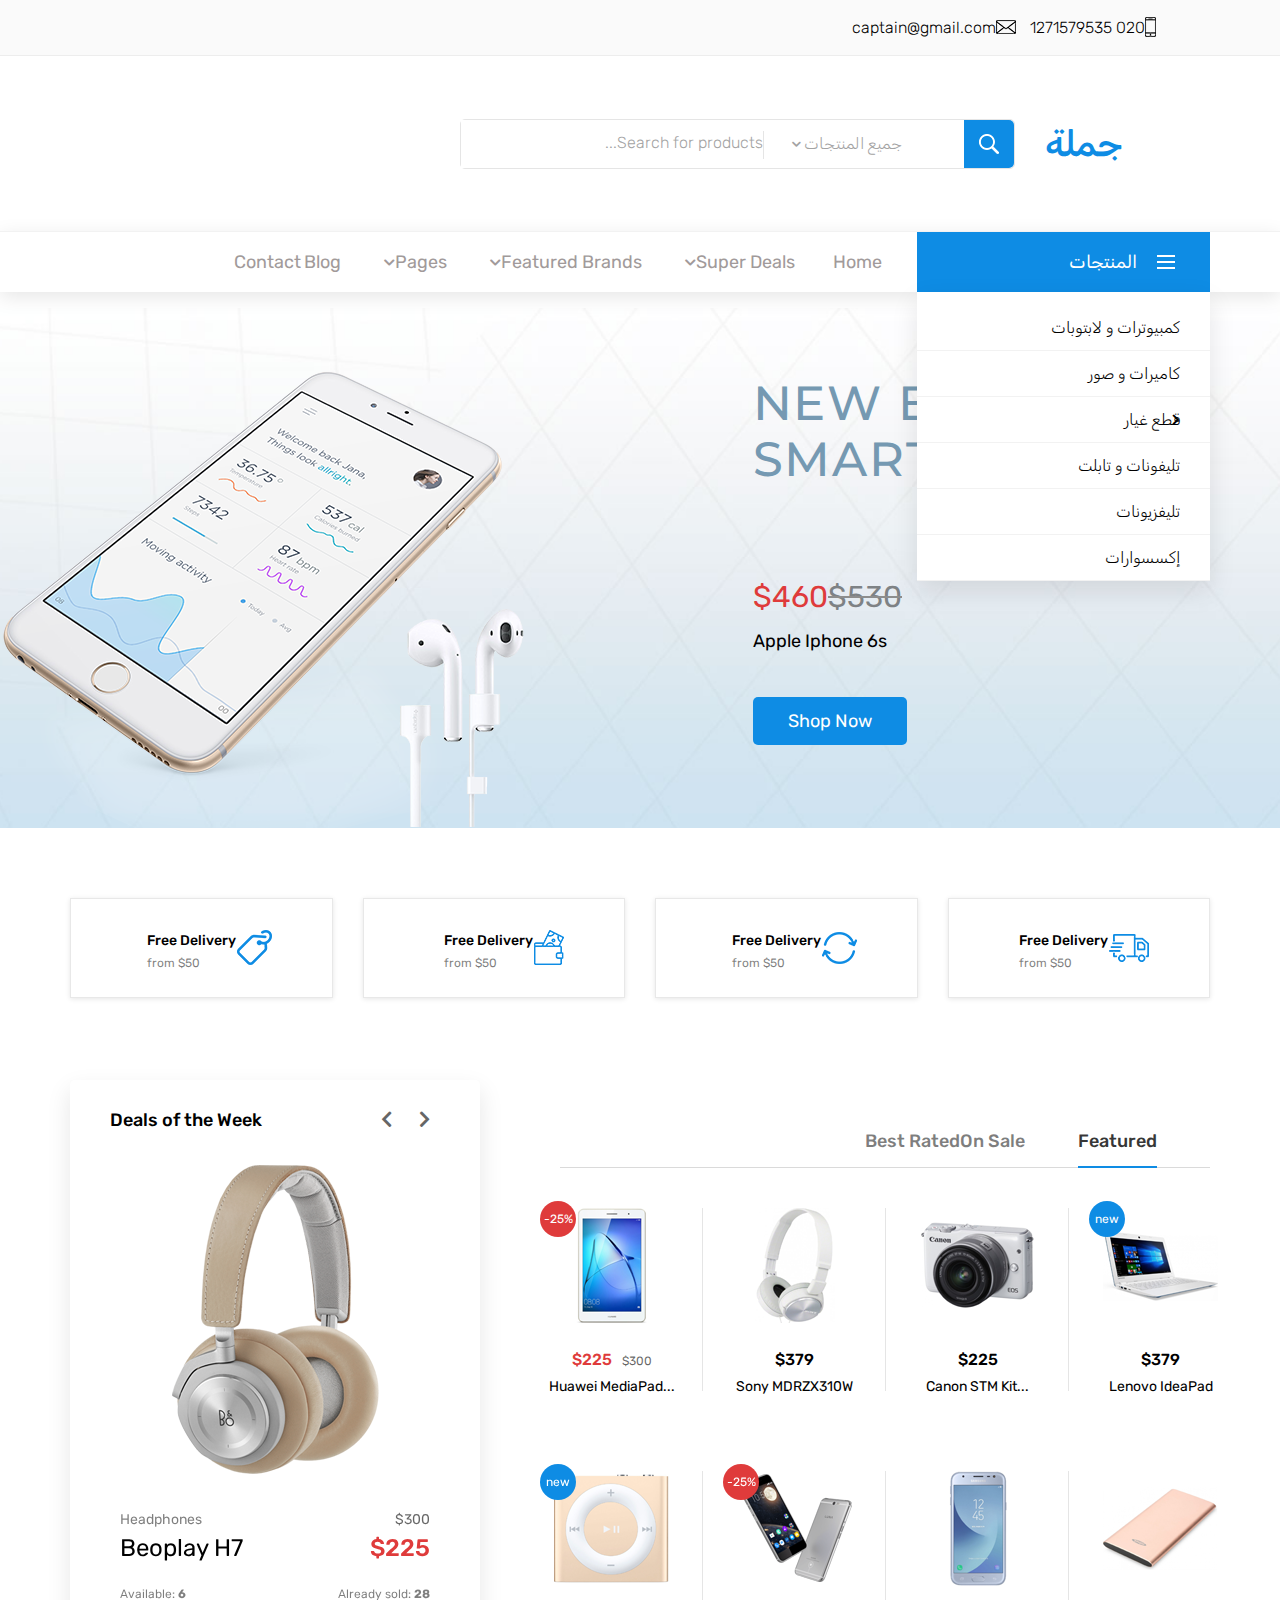
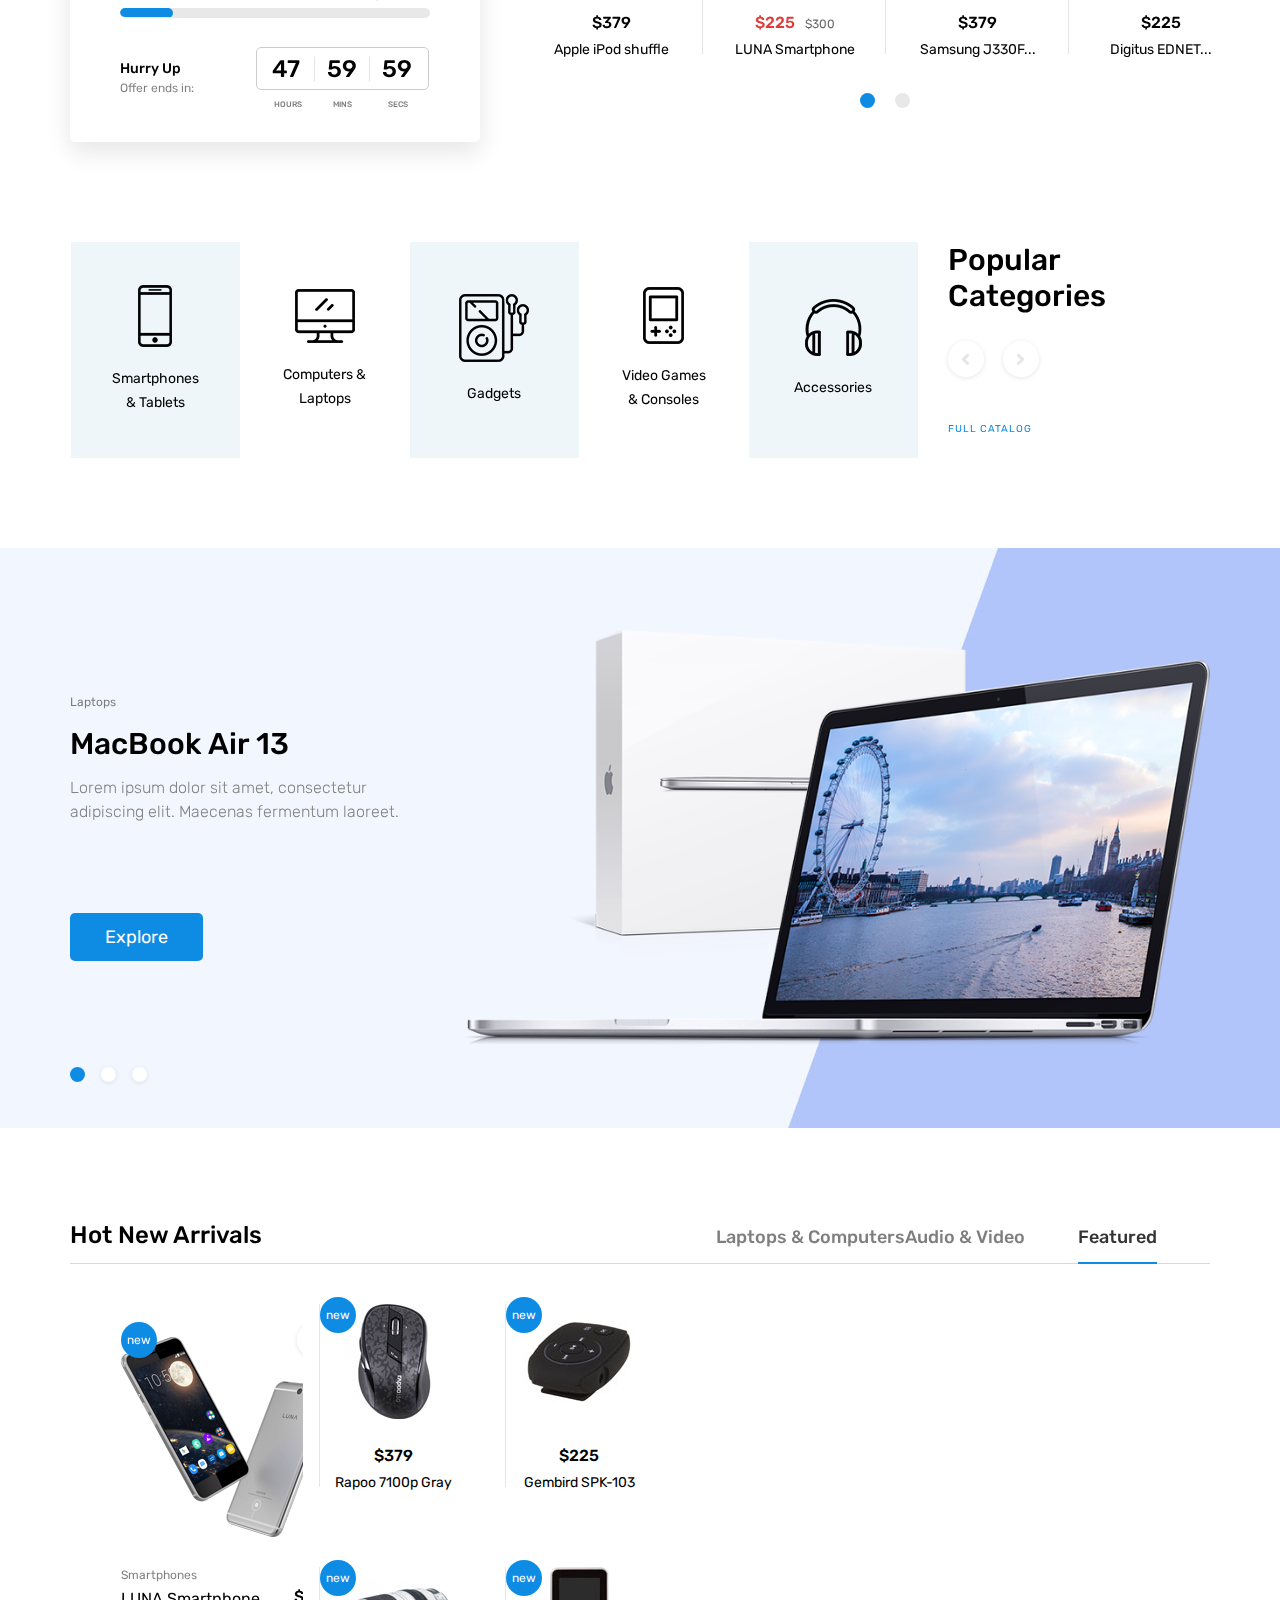
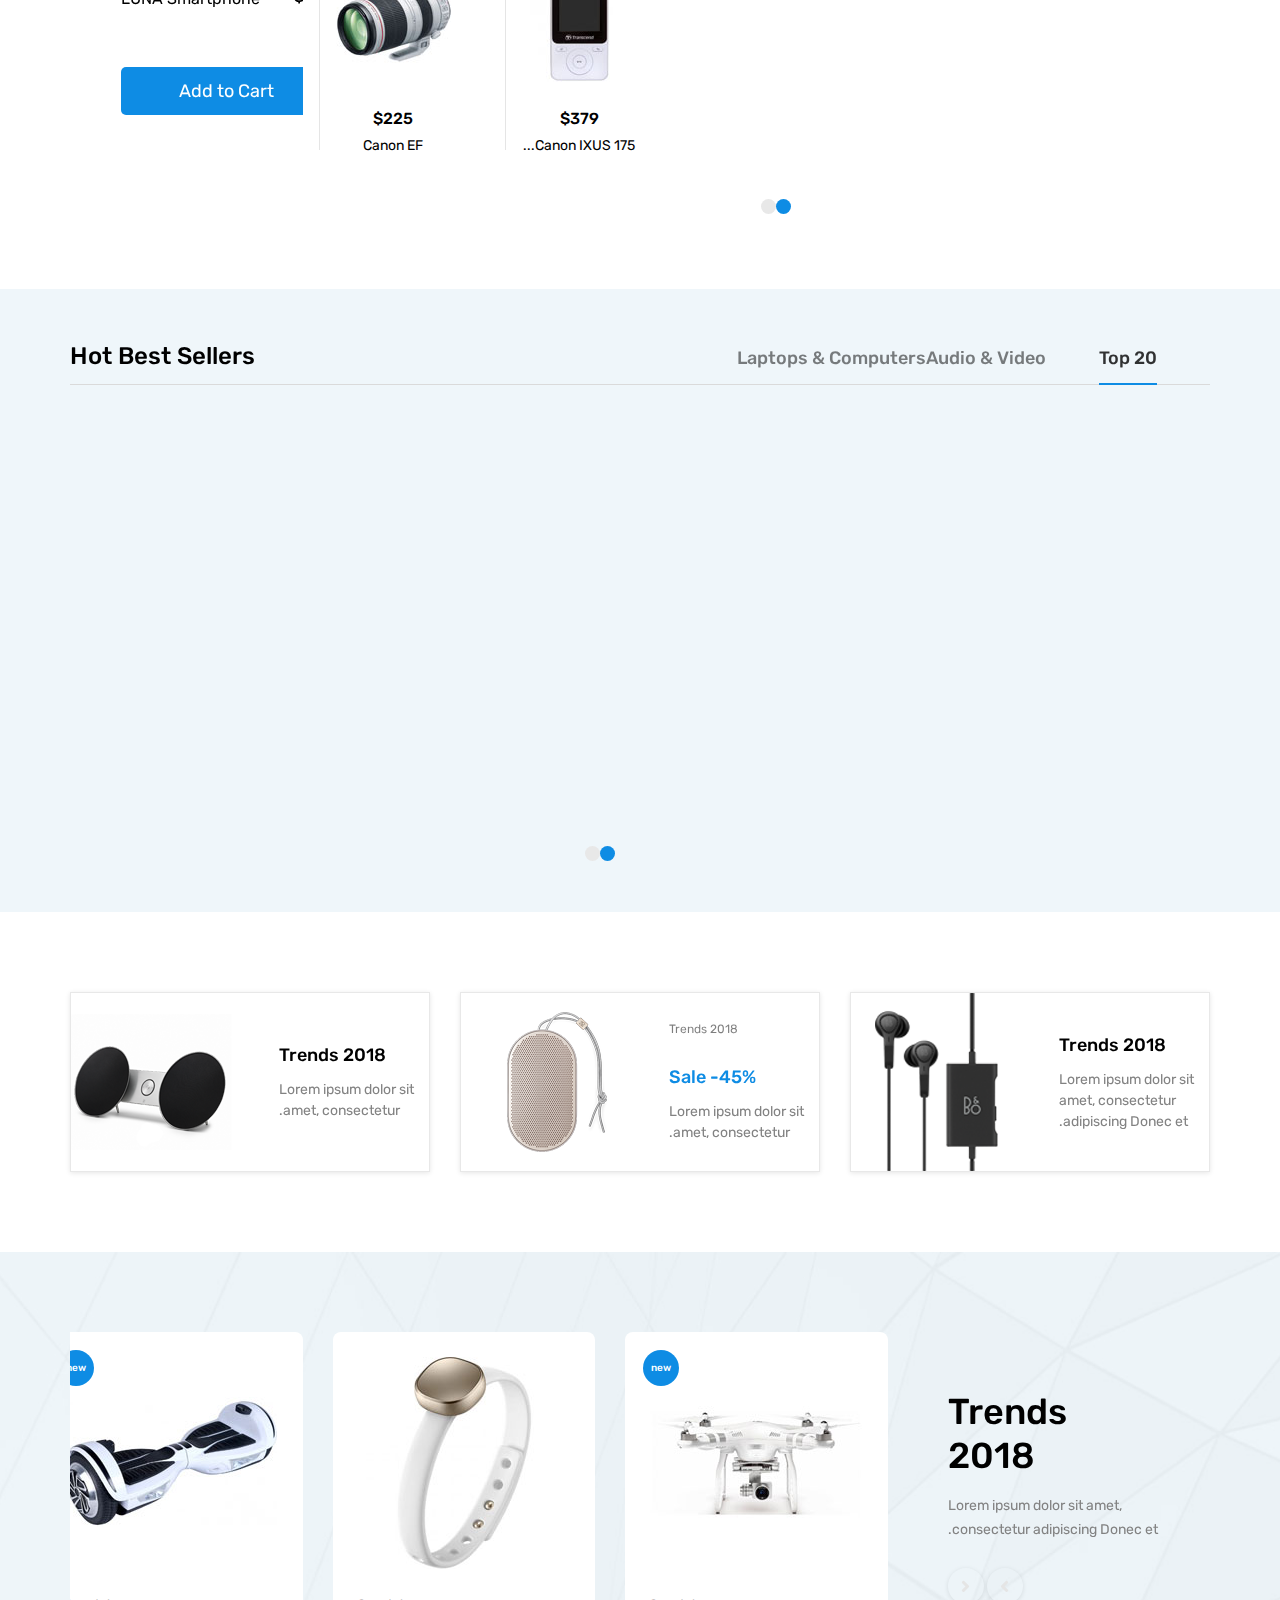
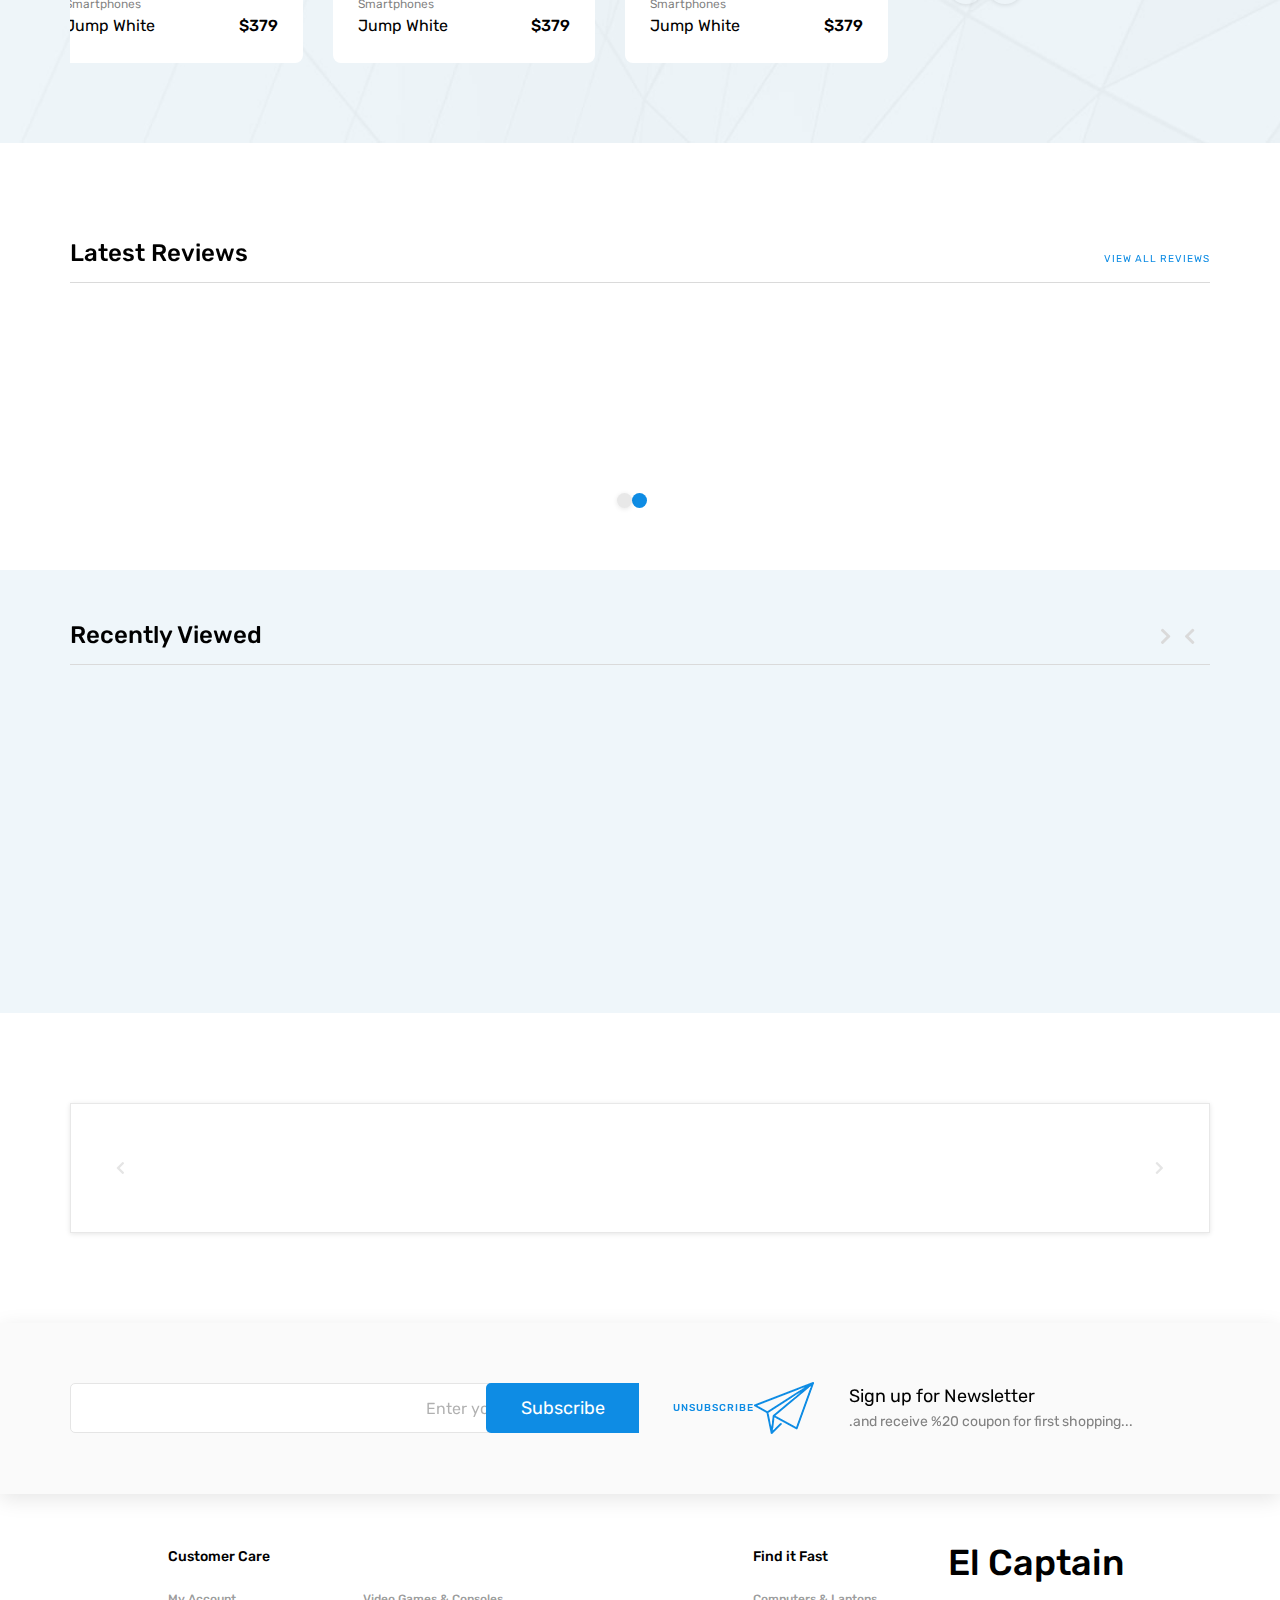
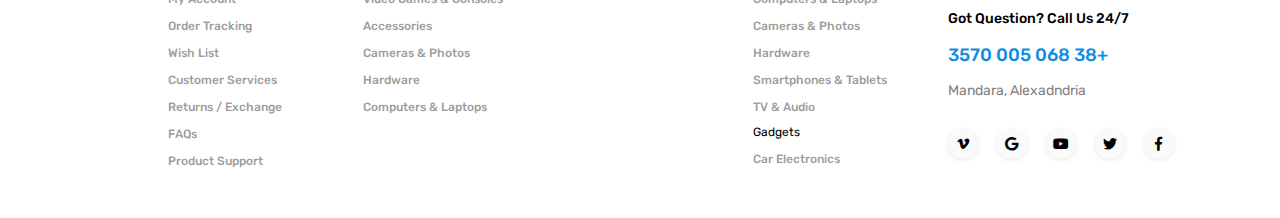
==== commit eec86447: "add vuejs" ====
--- a/index.html
+++ b/index.html
@@ -15,20 +15,8 @@
 <link rel="stylesheet" type="text/css" href="styles/main_styles.css">
 <link rel="stylesheet" type="text/css" href="styles/responsive.css">
 
-<!--Start of Tawk.to Script-->
-<script type="text/javascript">
-var Tawk_API=Tawk_API||{}, Tawk_LoadStart=new Date();
-(function(){
-	var s1=document.createElement("script"),s0=document.getElementsByTagName("script")[0];
-	s1.async=true;
-	s1.src='https://embed.tawk.to/5c3b2f5e494cc76b7872d4aa/default';
-	s1.charset='UTF-8';
-	s1.setAttribute('crossorigin','*');
-	s0.parentNode.insertBefore(s1,s0);
-})();
-</script>
-<!--End of Tawk.to Script-->
 </head>
+
 <body>
 
 <div class="super_container">
@@ -94,9 +82,9 @@
 							<div class="header_search_content">
 								<div class="header_search_form_container">
 									<form action="#" class="header_search_form clearfix">
-										<input type="search" required="required" class="header_search_input" placeholder="البحث عن منتجات">
+										<input type="search" required="required" class="header_search_input" placeholder="Search for products...">
 										<div class="custom_dropdown">
-											<div class="custom_dropdown_list txt-right">
+											<div class="custom_dropdown_list">
 												<span class="custom_dropdown_placeholder clc">جميع المنتجات</span>
 												<i class="fas fa-chevron-down"></i>
 												<ul class="custom_list clc">
@@ -166,10 +154,8 @@
 									<li><a href="#">كمبيوترات و لابتوبات <i class="fas fa-chevron-right ml-auto"></i></a></li>
 									<li><a href="#">كاميرات و صور<i class="fas fa-chevron-right"></i></a></li>
 									<li class="hassubs">
-										<a href="#">قطع غيار
-											<!-- <i class="fas fa-chevron-left"></i> -->
-										</a>
-										<!-- <ul>
+										<a href="#">قطع غيار<i class="fas fa-chevron-right"></i></a>
+										<ul>
 											<li class="hassubs">
 												<a href="#">Menu Item<i class="fas fa-chevron-right"></i></a>
 												<ul>
@@ -182,7 +168,7 @@
 											<li><a href="#">Menu Item<i class="fas fa-chevron-right"></i></a></li>
 											<li><a href="#">Menu Item<i class="fas fa-chevron-right"></i></a></li>
 											<li><a href="#">Menu Item<i class="fas fa-chevron-right"></i></a></li>
-										</ul> -->
+										</ul>
 									</li>
 									<li><a href="#">تليفونات و تابلت<i class="fas fa-chevron-right"></i></a></li>
 									<li><a href="#">تليفزيونات<i class="fas fa-chevron-right"></i></a></li>
@@ -197,8 +183,8 @@
 
 							<div class="main_nav_menu ml-auto">
 								<ul class="standard_dropdown main_nav_dropdown">
-									<li><a href="#">الرئيسية<i class="fas fa-chevron-down"></i></a></li>
-									<!-- <li class="hassubs">
+									<li><a href="#">Home<i class="fas fa-chevron-down"></i></a></li>
+									<li class="hassubs">
 										<a href="#">Super Deals<i class="fas fa-chevron-down"></i></a>
 										<ul>
 											<li>
@@ -243,7 +229,7 @@
 										</ul>
 									</li>
 									<li><a href="blog.html">Blog<i class="fas fa-chevron-down"></i></a></li>
-									<li><a href="contact.html">Contact<i class="fas fa-chevron-down"></i></a></li> -->
+									<li><a href="contact.html">Contact<i class="fas fa-chevron-down"></i></a></li>
 								</ul>
 							</div>
 
@@ -354,17 +340,17 @@
 
 	<!-- Banner -->
 
-	<div class="banner" style="direction:ltr">
+	<div class="banner">
 		<div class="banner_background" style="background-image:url(images/banner_background.jpg)"></div>
 		<div class="container fill_height">
 			<div class="row fill_height">
 				<div class="banner_product_image"><img src="images/banner_product.png" alt=""></div>
-				<div class="col-lg-5 fill_height">
+				<div class="col-lg-5 offset-lg-4 fill_height">
 					<div class="banner_content">
-						<h1 class="banner_text">الاسطورة</h1>
-						<div class="banner_price"><span>$530</span>50 بلبل</div>
+						<h1 class="banner_text">new era of smartphones</h1>
+						<div class="banner_price"><span>$530</span>$460</div>
 						<div class="banner_product_name">Apple Iphone 6s</div>
-						<div class="button banner_button"><a href="#">إشترى</a></div>
+						<div class="button banner_button"><a href="#">Shop Now</a></div>
 					</div>
 				</div>
 			</div>
@@ -438,7 +424,7 @@
 					<!-- Deals -->
 
 					<div class="deals">
-						<div class="deals_title">العروض</div>
+						<div class="deals_title">Deals of the Week</div>
 						<div class="deals_slider_container">
 
 							<!-- Deals Slider -->
@@ -591,9 +577,9 @@
 						<div class="tabbed_container">
 							<div class="tabs">
 								<ul class="clearfix">
-									<li class="active">جديد</li>
-									<!-- <li>On Sale</li>
-									<li>Best Rated</li> -->
+									<li class="active">Featured</li>
+									<li>On Sale</li>
+									<li>Best Rated</li>
 								</ul>
 								<div class="tabs_line"><span></span></div>
 							</div>
@@ -616,7 +602,7 @@
 														<input type="radio" name="product_color" style="background:#000000">
 														<input type="radio" name="product_color" style="background:#999999">
 													</div>
-													<!-- <button class="product_cart_button">Add to Cart</button> -->
+													<button class="product_cart_button">Add to Cart</button>
 												</div>
 											</div>
 											<div class="product_fav"><i class="fas fa-heart"></i></div>
@@ -641,7 +627,7 @@
 														<input type="radio" name="product_color" style="background:#000000">
 														<input type="radio" name="product_color" style="background:#999999">
 													</div>
-													<!-- <button class="product_cart_button active">Add to Cart</button> -->
+													<button class="product_cart_button active">Add to Cart</button>
 												</div>
 											</div>
 											<div class="product_fav"><i class="fas fa-heart"></i></div>
@@ -666,7 +652,7 @@
 														<input type="radio" name="product_color" style="background:#000000">
 														<input type="radio" name="product_color" style="background:#999999">
 													</div>
-													<!-- <button class="product_cart_button">Add to Cart</button> -->
+													<button class="product_cart_button">Add to Cart</button>
 												</div>
 											</div>
 											<div class="product_fav"><i class="fas fa-heart"></i></div>
@@ -691,7 +677,7 @@
 														<input type="radio" name="product_color" style="background:#000000">
 														<input type="radio" name="product_color" style="background:#999999">
 													</div>
-													<!-- <button class="product_cart_button">Add to Cart</button> -->
+													<button class="product_cart_button">Add to Cart</button>
 												</div>
 											</div>
 											<div class="product_fav"><i class="fas fa-heart"></i></div>
@@ -716,7 +702,7 @@
 														<input type="radio" name="product_color" style="background:#000000">
 														<input type="radio" name="product_color" style="background:#999999">
 													</div>
-													<!-- <button class="product_cart_button">Add to Cart</button> -->
+													<button class="product_cart_button">Add to Cart</button>
 												</div>
 											</div>
 											<div class="product_fav"><i class="fas fa-heart"></i></div>
@@ -741,7 +727,7 @@
 														<input type="radio" name="product_color" style="background:#000000">
 														<input type="radio" name="product_color" style="background:#999999">
 													</div>
-													<!-- <button class="product_cart_button">Add to Cart</button> -->
+													<button class="product_cart_button">Add to Cart</button>
 												</div>
 											</div>
 											<div class="product_fav"><i class="fas fa-heart"></i></div>
@@ -766,7 +752,7 @@
 														<input type="radio" name="product_color" style="background:#000000">
 														<input type="radio" name="product_color" style="background:#999999">
 													</div>
-													<!-- <button class="product_cart_button">Add to Cart</button> -->
+													<button class="product_cart_button">Add to Cart</button>
 												</div>
 											</div>
 											<div class="product_fav"><i class="fas fa-heart"></i></div>
@@ -791,7 +777,7 @@
 														<input type="radio" name="product_color" style="background:#000000">
 														<input type="radio" name="product_color" style="background:#999999">
 													</div>
-													<!-- <button class="product_cart_button">Add to Cart</button> -->
+													<button class="product_cart_button">Add to Cart</button>
 												</div>
 											</div>
 											<div class="product_fav"><i class="fas fa-heart"></i></div>
@@ -816,7 +802,7 @@
 														<input type="radio" name="product_color" style="background:#000000">
 														<input type="radio" name="product_color" style="background:#999999">
 													</div>
-													<!-- <button class="product_cart_button">Add to Cart</button> -->
+													<button class="product_cart_button">Add to Cart</button>
 												</div>
 											</div>
 											<div class="product_fav"><i class="fas fa-heart"></i></div>
@@ -841,7 +827,7 @@
 														<input type="radio" name="product_color" style="background:#000000">
 														<input type="radio" name="product_color" style="background:#999999">
 													</div>
-													<!-- <button class="product_cart_button">Add to Cart</button> -->
+													<button class="product_cart_button">Add to Cart</button>
 												</div>
 											</div>
 											<div class="product_fav"><i class="fas fa-heart"></i></div>
@@ -866,7 +852,7 @@
 														<input type="radio" name="product_color" style="background:#000000">
 														<input type="radio" name="product_color" style="background:#999999">
 													</div>
-													<!-- <button class="product_cart_button">Add to Cart</button> -->
+													<button class="product_cart_button">Add to Cart</button>
 												</div>
 											</div>
 											<div class="product_fav"><i class="fas fa-heart"></i></div>
@@ -891,7 +877,7 @@
 														<input type="radio" name="product_color" style="background:#000000">
 														<input type="radio" name="product_color" style="background:#999999">
 													</div>
-													<!-- <button class="product_cart_button">Add to Cart</button> -->
+													<button class="product_cart_button">Add to Cart</button>
 												</div>
 											</div>
 											<div class="product_fav"><i class="fas fa-heart"></i></div>
@@ -916,7 +902,7 @@
 														<input type="radio" name="product_color" style="background:#000000">
 														<input type="radio" name="product_color" style="background:#999999">
 													</div>
-													<!-- <button class="product_cart_button">Add to Cart</button> -->
+													<button class="product_cart_button">Add to Cart</button>
 												</div>
 											</div>
 											<div class="product_fav"><i class="fas fa-heart"></i></div>
@@ -941,7 +927,7 @@
 														<input type="radio" name="product_color" style="background:#000000">
 														<input type="radio" name="product_color" style="background:#999999">
 													</div>
-													<!-- <button class="product_cart_button">Add to Cart</button> -->
+													<button class="product_cart_button">Add to Cart</button>
 												</div>
 											</div>
 											<div class="product_fav"><i class="fas fa-heart"></i></div>
@@ -966,7 +952,7 @@
 														<input type="radio" name="product_color" style="background:#000000">
 														<input type="radio" name="product_color" style="background:#999999">
 													</div>
-													<!-- <button class="product_cart_button">Add to Cart</button> -->
+													<button class="product_cart_button">Add to Cart</button>
 												</div>
 											</div>
 											<div class="product_fav"><i class="fas fa-heart"></i></div>
@@ -991,7 +977,7 @@
 														<input type="radio" name="product_color" style="background:#000000">
 														<input type="radio" name="product_color" style="background:#999999">
 													</div>
-													<!-- <button class="product_cart_button">Add to Cart</button> -->
+													<button class="product_cart_button">Add to Cart</button>
 												</div>
 											</div>
 											<div class="product_fav"><i class="fas fa-heart"></i></div>
@@ -1025,7 +1011,7 @@
 														<input type="radio" name="product_color" style="background:#000000">
 														<input type="radio" name="product_color" style="background:#999999">
 													</div>
-													<!-- <button class="product_cart_button">Add to Cart</button> -->
+													<button class="product_cart_button">Add to Cart</button>
 												</div>
 											</div>
 											<div class="product_fav"><i class="fas fa-heart"></i></div>
@@ -1050,7 +1036,7 @@
 														<input type="radio" name="product_color" style="background:#000000">
 														<input type="radio" name="product_color" style="background:#999999">
 													</div>
-													<!-- <button class="product_cart_button active">Add to Cart</button> -->
+													<button class="product_cart_button active">Add to Cart</button>
 												</div>
 											</div>
 											<div class="product_fav"><i class="fas fa-heart"></i></div>
@@ -1075,7 +1061,7 @@
 														<input type="radio" name="product_color" style="background:#000000">
 														<input type="radio" name="product_color" style="background:#999999">
 													</div>
-													<!-- <button class="product_cart_button">Add to Cart</button> -->
+													<button class="product_cart_button">Add to Cart</button>
 												</div>
 											</div>
 											<div class="product_fav"><i class="fas fa-heart"></i></div>
@@ -1100,7 +1086,7 @@
 														<input type="radio" name="product_color" style="background:#000000">
 														<input type="radio" name="product_color" style="background:#999999">
 													</div>
-													<!-- <button class="product_cart_button">Add to Cart</button> -->
+													<button class="product_cart_button">Add to Cart</button>
 												</div>
 											</div>
 											<div class="product_fav"><i class="fas fa-heart"></i></div>
@@ -1125,7 +1111,7 @@
 														<input type="radio" name="product_color" style="background:#000000">
 														<input type="radio" name="product_color" style="background:#999999">
 													</div>
-													<!-- <button class="product_cart_button">Add to Cart</button> -->
+													<button class="product_cart_button">Add to Cart</button>
 												</div>
 											</div>
 											<div class="product_fav"><i class="fas fa-heart"></i></div>
@@ -1150,7 +1136,7 @@
 														<input type="radio" name="product_color" style="background:#000000">
 														<input type="radio" name="product_color" style="background:#999999">
 													</div>
-													<!-- <button class="product_cart_button">Add to Cart</button> -->
+													<button class="product_cart_button">Add to Cart</button>
 												</div>
 											</div>
 											<div class="product_fav"><i class="fas fa-heart"></i></div>
@@ -1175,7 +1161,7 @@
 														<input type="radio" name="product_color" style="background:#000000">
 														<input type="radio" name="product_color" style="background:#999999">
 													</div>
-													<!-- <button class="product_cart_button">Add to Cart</button> -->
+													<button class="product_cart_button">Add to Cart</button>
 												</div>
 											</div>
 											<div class="product_fav"><i class="fas fa-heart"></i></div>
@@ -1200,7 +1186,7 @@
 														<input type="radio" name="product_color" style="background:#000000">
 														<input type="radio" name="product_color" style="background:#999999">
 													</div>
-													<!-- <button class="product_cart_button">Add to Cart</button> -->
+													<button class="product_cart_button">Add to Cart</button>
 												</div>
 											</div>
 											<div class="product_fav"><i class="fas fa-heart"></i></div>
@@ -1225,7 +1211,7 @@
 														<input type="radio" name="product_color" style="background:#000000">
 														<input type="radio" name="product_color" style="background:#999999">
 													</div>
-													<!-- <button class="product_cart_button">Add to Cart</button> -->
+													<button class="product_cart_button">Add to Cart</button>
 												</div>
 											</div>
 											<div class="product_fav"><i class="fas fa-heart"></i></div>
@@ -1250,7 +1236,7 @@
 														<input type="radio" name="product_color" style="background:#000000">
 														<input type="radio" name="product_color" style="background:#999999">
 													</div>
-													<!-- <button class="product_cart_button">Add to Cart</button> -->
+													<button class="product_cart_button">Add to Cart</button>
 												</div>
 											</div>
 											<div class="product_fav"><i class="fas fa-heart"></i></div>
@@ -1275,7 +1261,7 @@
 														<input type="radio" name="product_color" style="background:#000000">
 														<input type="radio" name="product_color" style="background:#999999">
 													</div>
-													<!-- <button class="product_cart_button">Add to Cart</button> -->
+													<button class="product_cart_button">Add to Cart</button>
 												</div>
 											</div>
 											<div class="product_fav"><i class="fas fa-heart"></i></div>
@@ -1300,7 +1286,7 @@
 														<input type="radio" name="product_color" style="background:#000000">
 														<input type="radio" name="product_color" style="background:#999999">
 													</div>
-													<!-- <button class="product_cart_button">Add to Cart</button> -->
+													<button class="product_cart_button">Add to Cart</button>
 												</div>
 											</div>
 											<div class="product_fav"><i class="fas fa-heart"></i></div>
@@ -1325,7 +1311,7 @@
 														<input type="radio" name="product_color" style="background:#000000">
 														<input type="radio" name="product_color" style="background:#999999">
 													</div>
-													<!-- <button class="product_cart_button">Add to Cart</button> -->
+													<button class="product_cart_button">Add to Cart</button>
 												</div>
 											</div>
 											<div class="product_fav"><i class="fas fa-heart"></i></div>
@@ -1350,7 +1336,7 @@
 														<input type="radio" name="product_color" style="background:#000000">
 														<input type="radio" name="product_color" style="background:#999999">
 													</div>
-													<!-- <button class="product_cart_button">Add to Cart</button> -->
+													<button class="product_cart_button">Add to Cart</button>
 												</div>
 											</div>
 											<div class="product_fav"><i class="fas fa-heart"></i></div>
@@ -1375,7 +1361,7 @@
 														<input type="radio" name="product_color" style="background:#000000">
 														<input type="radio" name="product_color" style="background:#999999">
 													</div>
-													<!-- <button class="product_cart_button">Add to Cart</button> -->
+													<button class="product_cart_button">Add to Cart</button>
 												</div>
 											</div>
 											<div class="product_fav"><i class="fas fa-heart"></i></div>
@@ -1400,7 +1386,7 @@
 														<input type="radio" name="product_color" style="background:#000000">
 														<input type="radio" name="product_color" style="background:#999999">
 													</div>
-													<!-- <button class="product_cart_button">Add to Cart</button> -->
+													<button class="product_cart_button">Add to Cart</button>
 												</div>
 											</div>
 											<div class="product_fav"><i class="fas fa-heart"></i></div>
@@ -1434,7 +1420,7 @@
 														<input type="radio" name="product_color" style="background:#000000">
 														<input type="radio" name="product_color" style="background:#999999">
 													</div>
-													<!-- <button class="product_cart_button">Add to Cart</button> -->
+													<button class="product_cart_button">Add to Cart</button>
 												</div>
 											</div>
 											<div class="product_fav"><i class="fas fa-heart"></i></div>
@@ -1459,7 +1445,7 @@
 														<input type="radio" name="product_color" style="background:#000000">
 														<input type="radio" name="product_color" style="background:#999999">
 													</div>
-													<!-- <button class="product_cart_button active">Add to Cart</button> -->
+													<button class="product_cart_button active">Add to Cart</button>
 												</div>
 											</div>
 											<div class="product_fav"><i class="fas fa-heart"></i></div>
@@ -1484,7 +1470,7 @@
 														<input type="radio" name="product_color" style="background:#000000">
 														<input type="radio" name="product_color" style="background:#999999">
 													</div>
-													<!-- <button class="product_cart_button">Add to Cart</button> -->
+													<button class="product_cart_button">Add to Cart</button>
 												</div>
 											</div>
 											<div class="product_fav"><i class="fas fa-heart"></i></div>
@@ -1509,7 +1495,7 @@
 														<input type="radio" name="product_color" style="background:#000000">
 														<input type="radio" name="product_color" style="background:#999999">
 													</div>
-													<!-- <button class="product_cart_button">Add to Cart</button> -->
+													<button class="product_cart_button">Add to Cart</button>
 												</div>
 											</div>
 											<div class="product_fav"><i class="fas fa-heart"></i></div>
@@ -1534,7 +1520,7 @@
 														<input type="radio" name="product_color" style="background:#000000">
 														<input type="radio" name="product_color" style="background:#999999">
 													</div>
-													<!-- <button class="product_cart_button">Add to Cart</button> -->
+													<button class="product_cart_button">Add to Cart</button>
 												</div>
 											</div>
 											<div class="product_fav"><i class="fas fa-heart"></i></div>
@@ -1559,7 +1545,7 @@
 														<input type="radio" name="product_color" style="background:#000000">
 														<input type="radio" name="product_color" style="background:#999999">
 													</div>
-													<!-- <button class="product_cart_button">Add to Cart</button> -->
+													<button class="product_cart_button">Add to Cart</button>
 												</div>
 											</div>
 											<div class="product_fav"><i class="fas fa-heart"></i></div>
@@ -1584,7 +1570,7 @@
 														<input type="radio" name="product_color" style="background:#000000">
 														<input type="radio" name="product_color" style="background:#999999">
 													</div>
-													<!-- <button class="product_cart_button">Add to Cart</button> -->
+													<button class="product_cart_button">Add to Cart</button>
 												</div>
 											</div>
 											<div class="product_fav"><i class="fas fa-heart"></i></div>
@@ -1609,7 +1595,7 @@
 														<input type="radio" name="product_color" style="background:#000000">
 														<input type="radio" name="product_color" style="background:#999999">
 													</div>
-													<!-- <button class="product_cart_button">Add to Cart</button> -->
+													<button class="product_cart_button">Add to Cart</button>
 												</div>
 											</div>
 											<div class="product_fav"><i class="fas fa-heart"></i></div>
@@ -1634,7 +1620,7 @@
 														<input type="radio" name="product_color" style="background:#000000">
 														<input type="radio" name="product_color" style="background:#999999">
 													</div>
-													<!-- <button class="product_cart_button">Add to Cart</button> -->
+													<button class="product_cart_button">Add to Cart</button>
 												</div>
 											</div>
 											<div class="product_fav"><i class="fas fa-heart"></i></div>
@@ -1659,7 +1645,7 @@
 														<input type="radio" name="product_color" style="background:#000000">
 														<input type="radio" name="product_color" style="background:#999999">
 													</div>
-													<!-- <button class="product_cart_button">Add to Cart</button> -->
+													<button class="product_cart_button">Add to Cart</button>
 												</div>
 											</div>
 											<div class="product_fav"><i class="fas fa-heart"></i></div>
@@ -1684,7 +1670,7 @@
 														<input type="radio" name="product_color" style="background:#000000">
 														<input type="radio" name="product_color" style="background:#999999">
 													</div>
-													<!-- <button class="product_cart_button">Add to Cart</button> -->
+													<button class="product_cart_button">Add to Cart</button>
 												</div>
 											</div>
 											<div class="product_fav"><i class="fas fa-heart"></i></div>
@@ -1709,7 +1695,7 @@
 														<input type="radio" name="product_color" style="background:#000000">
 														<input type="radio" name="product_color" style="background:#999999">
 													</div>
-													<!-- <button class="product_cart_button">Add to Cart</button> -->
+													<button class="product_cart_button">Add to Cart</button>
 												</div>
 											</div>
 											<div class="product_fav"><i class="fas fa-heart"></i></div>
@@ -1734,7 +1720,7 @@
 														<input type="radio" name="product_color" style="background:#000000">
 														<input type="radio" name="product_color" style="background:#999999">
 													</div>
-													<!-- <button class="product_cart_button">Add to Cart</button> -->
+													<button class="product_cart_button">Add to Cart</button>
 												</div>
 											</div>
 											<div class="product_fav"><i class="fas fa-heart"></i></div>
@@ -1759,7 +1745,7 @@
 														<input type="radio" name="product_color" style="background:#000000">
 														<input type="radio" name="product_color" style="background:#999999">
 													</div>
-													<!-- <button class="product_cart_button">Add to Cart</button> -->
+													<button class="product_cart_button">Add to Cart</button>
 												</div>
 											</div>
 											<div class="product_fav"><i class="fas fa-heart"></i></div>
@@ -1784,7 +1770,7 @@
 														<input type="radio" name="product_color" style="background:#000000">
 														<input type="radio" name="product_color" style="background:#999999">
 													</div>
-													<!-- <button class="product_cart_button">Add to Cart</button> -->
+													<button class="product_cart_button">Add to Cart</button>
 												</div>
 											</div>
 											<div class="product_fav"><i class="fas fa-heart"></i></div>
@@ -1809,7 +1795,7 @@
 														<input type="radio" name="product_color" style="background:#000000">
 														<input type="radio" name="product_color" style="background:#999999">
 													</div>
-													<!-- <button class="product_cart_button">Add to Cart</button> -->
+													<button class="product_cart_button">Add to Cart</button>
 												</div>
 											</div>
 											<div class="product_fav"><i class="fas fa-heart"></i></div>
@@ -1890,7 +1876,7 @@
 				</div>
 				<div class="col-lg-3">
 					<div class="popular_categories_content">
-						<div class="popular_categories_title">الاصناف</div>
+						<div class="popular_categories_title">Popular Categories</div>
 						<div class="popular_categories_slider_nav">
 							<div class="popular_categories_prev popular_categories_nav"><i class="fas fa-angle-left ml-auto"></i></div>
 							<div class="popular_categories_next popular_categories_nav"><i class="fas fa-angle-right ml-auto"></i></div>
@@ -1948,7 +1934,7 @@
 										<div class="banner_2_title">MacBook Air 13</div>
 										<div class="banner_2_text">Lorem ipsum dolor sit amet, consectetur adipiscing elit. Maecenas fermentum laoreet.</div>
 										<div class="rating_r rating_r_4 banner_2_rating"><i></i><i></i><i></i><i></i><i></i></div>
-										<div class="button banner_2_button"><a href="#">المزيد</a></div>
+										<div class="button banner_2_button"><a href="#">Explore</a></div>
 									</div>
 
 								</div>
@@ -2028,7 +2014,7 @@
 															<input type="radio" name="product_color" style="background:#000000">
 															<input type="radio" name="product_color" style="background:#999999">
 														</div>
-														<!-- <button class="product_cart_button">Add to Cart</button> -->
+														<button class="product_cart_button">Add to Cart</button>
 													</div>
 												</div>
 												<div class="product_fav"><i class="fas fa-heart"></i></div>
@@ -2053,7 +2039,7 @@
 															<input type="radio" name="product_color" style="background:#000000">
 															<input type="radio" name="product_color" style="background:#999999">
 														</div>
-														<!-- <button class="product_cart_button active">Add to Cart</button> -->
+														<button class="product_cart_button active">Add to Cart</button>
 													</div>
 												</div>
 												<div class="product_fav"><i class="fas fa-heart"></i></div>
@@ -2078,7 +2064,7 @@
 															<input type="radio" name="product_color" style="background:#000000">
 															<input type="radio" name="product_color" style="background:#999999">
 														</div>
-														<!-- <button class="product_cart_button">Add to Cart</button> -->
+														<button class="product_cart_button">Add to Cart</button>
 													</div>
 												</div>
 												<div class="product_fav"><i class="fas fa-heart"></i></div>
@@ -2103,7 +2089,7 @@
 															<input type="radio" name="product_color" style="background:#000000">
 															<input type="radio" name="product_color" style="background:#999999">
 														</div>
-														<!-- <button class="product_cart_button">Add to Cart</button> -->
+														<button class="product_cart_button">Add to Cart</button>
 													</div>
 												</div>
 												<div class="product_fav"><i class="fas fa-heart"></i></div>
@@ -2128,7 +2114,7 @@
 															<input type="radio" name="product_color" style="background:#000000">
 															<input type="radio" name="product_color" style="background:#999999">
 														</div>
-														<!-- <button class="product_cart_button">Add to Cart</button> -->
+														<button class="product_cart_button">Add to Cart</button>
 													</div>
 												</div>
 												<div class="product_fav"><i class="fas fa-heart"></i></div>
@@ -2153,7 +2139,7 @@
 															<input type="radio" name="product_color" style="background:#000000">
 															<input type="radio" name="product_color" style="background:#999999">
 														</div>
-														<!-- <button class="product_cart_button">Add to Cart</button> -->
+														<button class="product_cart_button">Add to Cart</button>
 													</div>
 												</div>
 												<div class="product_fav"><i class="fas fa-heart"></i></div>
@@ -2178,7 +2164,7 @@
 															<input type="radio" name="product_color" style="background:#000000">
 															<input type="radio" name="product_color" style="background:#999999">
 														</div>
-														<!-- <button class="product_cart_button">Add to Cart</button> -->
+														<button class="product_cart_button">Add to Cart</button>
 													</div>
 												</div>
 												<div class="product_fav"><i class="fas fa-heart"></i></div>
@@ -2203,7 +2189,7 @@
 															<input type="radio" name="product_color" style="background:#000000">
 															<input type="radio" name="product_color" style="background:#999999">
 														</div>
-														<!-- <button class="product_cart_button">Add to Cart</button> -->
+														<button class="product_cart_button">Add to Cart</button>
 													</div>
 												</div>
 												<div class="product_fav"><i class="fas fa-heart"></i></div>
@@ -2228,7 +2214,7 @@
 															<input type="radio" name="product_color" style="background:#000000">
 															<input type="radio" name="product_color" style="background:#999999">
 														</div>
-														<!-- <button class="product_cart_button">Add to Cart</button> -->
+														<button class="product_cart_button">Add to Cart</button>
 													</div>
 												</div>
 												<div class="product_fav"><i class="fas fa-heart"></i></div>
@@ -2253,7 +2239,7 @@
 															<input type="radio" name="product_color" style="background:#000000">
 															<input type="radio" name="product_color" style="background:#999999">
 														</div>
-														<!-- <button class="product_cart_button">Add to Cart</button> -->
+														<button class="product_cart_button">Add to Cart</button>
 													</div>
 												</div>
 												<div class="product_fav"><i class="fas fa-heart"></i></div>
@@ -2278,7 +2264,7 @@
 															<input type="radio" name="product_color" style="background:#000000">
 															<input type="radio" name="product_color" style="background:#999999">
 														</div>
-														<!-- <button class="product_cart_button">Add to Cart</button> -->
+														<button class="product_cart_button">Add to Cart</button>
 													</div>
 												</div>
 												<div class="product_fav"><i class="fas fa-heart"></i></div>
@@ -2303,7 +2289,7 @@
 															<input type="radio" name="product_color" style="background:#000000">
 															<input type="radio" name="product_color" style="background:#999999">
 														</div>
-														<!-- <button class="product_cart_button">Add to Cart</button> -->
+														<button class="product_cart_button">Add to Cart</button>
 													</div>
 												</div>
 												<div class="product_fav"><i class="fas fa-heart"></i></div>
@@ -2328,7 +2314,7 @@
 															<input type="radio" name="product_color" style="background:#000000">
 															<input type="radio" name="product_color" style="background:#999999">
 														</div>
-														<!-- <button class="product_cart_button">Add to Cart</button> -->
+														<button class="product_cart_button">Add to Cart</button>
 													</div>
 												</div>
 												<div class="product_fav"><i class="fas fa-heart"></i></div>
@@ -2353,7 +2339,7 @@
 															<input type="radio" name="product_color" style="background:#000000">
 															<input type="radio" name="product_color" style="background:#999999">
 														</div>
-														<!-- <button class="product_cart_button">Add to Cart</button> -->
+														<button class="product_cart_button">Add to Cart</button>
 													</div>
 												</div>
 												<div class="product_fav"><i class="fas fa-heart"></i></div>
@@ -2378,7 +2364,7 @@
 															<input type="radio" name="product_color" style="background:#000000">
 															<input type="radio" name="product_color" style="background:#999999">
 														</div>
-														<!-- <button class="product_cart_button">Add to Cart</button> -->
+														<button class="product_cart_button">Add to Cart</button>
 													</div>
 												</div>
 												<div class="product_fav"><i class="fas fa-heart"></i></div>
@@ -2403,7 +2389,7 @@
 															<input type="radio" name="product_color" style="background:#000000">
 															<input type="radio" name="product_color" style="background:#999999">
 														</div>
-														<!-- <button class="product_cart_button">Add to Cart</button> -->
+														<button class="product_cart_button">Add to Cart</button>
 													</div>
 												</div>
 												<div class="product_fav"><i class="fas fa-heart"></i></div>
@@ -2435,7 +2421,7 @@
 															<input type="radio" name="product_color" style="background:#000000">
 															<input type="radio" name="product_color" style="background:#999999">
 														</div>
-														<!-- <button class="product_cart_button">Add to Cart</button> -->
+														<button class="product_cart_button">Add to Cart</button>
 													</div>
 												</div>
 												<div class="product_fav"><i class="fas fa-heart"></i></div>
@@ -2460,7 +2446,7 @@
 															<input type="radio" name="product_color" style="background:#000000">
 															<input type="radio" name="product_color" style="background:#999999">
 														</div>
-														<!-- <button class="product_cart_button active">Add to Cart</button> -->
+														<button class="product_cart_button active">Add to Cart</button>
 													</div>
 												</div>
 												<div class="product_fav"><i class="fas fa-heart"></i></div>
@@ -2485,7 +2471,7 @@
 															<input type="radio" name="product_color" style="background:#000000">
 															<input type="radio" name="product_color" style="background:#999999">
 														</div>
-														<!-- <button class="product_cart_button">Add to Cart</button> -->
+														<button class="product_cart_button">Add to Cart</button>
 													</div>
 												</div>
 												<div class="product_fav"><i class="fas fa-heart"></i></div>
@@ -2510,7 +2496,7 @@
 															<input type="radio" name="product_color" style="background:#000000">
 															<input type="radio" name="product_color" style="background:#999999">
 														</div>
-														<!-- <button class="product_cart_button">Add to Cart</button> -->
+														<button class="product_cart_button">Add to Cart</button>
 													</div>
 												</div>
 												<div class="product_fav"><i class="fas fa-heart"></i></div>
@@ -2535,7 +2521,7 @@
 															<input type="radio" name="product_color" style="background:#000000">
 															<input type="radio" name="product_color" style="background:#999999">
 														</div>
-														<!-- <button class="product_cart_button">Add to Cart</button> -->
+														<button class="product_cart_button">Add to Cart</button>
 													</div>
 												</div>
 												<div class="product_fav"><i class="fas fa-heart"></i></div>
@@ -2560,7 +2546,7 @@
 															<input type="radio" name="product_color" style="background:#000000">
 															<input type="radio" name="product_color" style="background:#999999">
 														</div>
-														<!-- <button class="product_cart_button">Add to Cart</button> -->
+														<button class="product_cart_button">Add to Cart</button>
 													</div>
 												</div>
 												<div class="product_fav"><i class="fas fa-heart"></i></div>
@@ -2585,7 +2571,7 @@
 															<input type="radio" name="product_color" style="background:#000000">
 															<input type="radio" name="product_color" style="background:#999999">
 														</div>
-														<!-- <button class="product_cart_button">Add to Cart</button> -->
+														<button class="product_cart_button">Add to Cart</button>
 													</div>
 												</div>
 												<div class="product_fav"><i class="fas fa-heart"></i></div>
@@ -2610,7 +2596,7 @@
 															<input type="radio" name="product_color" style="background:#000000">
 															<input type="radio" name="product_color" style="background:#999999">
 														</div>
-														<!-- <button class="product_cart_button">Add to Cart</button> -->
+														<button class="product_cart_button">Add to Cart</button>
 													</div>
 												</div>
 												<div class="product_fav"><i class="fas fa-heart"></i></div>
@@ -2635,7 +2621,7 @@
 															<input type="radio" name="product_color" style="background:#000000">
 															<input type="radio" name="product_color" style="background:#999999">
 														</div>
-														<!-- <button class="product_cart_button">Add to Cart</button> -->
+														<button class="product_cart_button">Add to Cart</button>
 													</div>
 												</div>
 												<div class="product_fav"><i class="fas fa-heart"></i></div>
@@ -2660,7 +2646,7 @@
 															<input type="radio" name="product_color" style="background:#000000">
 															<input type="radio" name="product_color" style="background:#999999">
 														</div>
-														<!-- <button class="product_cart_button">Add to Cart</button> -->
+														<button class="product_cart_button">Add to Cart</button>
 													</div>
 												</div>
 												<div class="product_fav"><i class="fas fa-heart"></i></div>
@@ -2685,7 +2671,7 @@
 															<input type="radio" name="product_color" style="background:#000000">
 															<input type="radio" name="product_color" style="background:#999999">
 														</div>
-														<!-- <button class="product_cart_button">Add to Cart</button> -->
+														<button class="product_cart_button">Add to Cart</button>
 													</div>
 												</div>
 												<div class="product_fav"><i class="fas fa-heart"></i></div>
@@ -2710,7 +2696,7 @@
 															<input type="radio" name="product_color" style="background:#000000">
 															<input type="radio" name="product_color" style="background:#999999">
 														</div>
-														<!-- <button class="product_cart_button">Add to Cart</button> -->
+														<button class="product_cart_button">Add to Cart</button>
 													</div>
 												</div>
 												<div class="product_fav"><i class="fas fa-heart"></i></div>
@@ -2735,7 +2721,7 @@
 															<input type="radio" name="product_color" style="background:#000000">
 															<input type="radio" name="product_color" style="background:#999999">
 														</div>
-														<!-- <button class="product_cart_button">Add to Cart</button> -->
+														<button class="product_cart_button">Add to Cart</button>
 													</div>
 												</div>
 												<div class="product_fav"><i class="fas fa-heart"></i></div>
@@ -2760,7 +2746,7 @@
 															<input type="radio" name="product_color" style="background:#000000">
 															<input type="radio" name="product_color" style="background:#999999">
 														</div>
-														<!-- <button class="product_cart_button">Add to Cart</button> -->
+														<button class="product_cart_button">Add to Cart</button>
 													</div>
 												</div>
 												<div class="product_fav"><i class="fas fa-heart"></i></div>
@@ -2785,7 +2771,7 @@
 															<input type="radio" name="product_color" style="background:#000000">
 															<input type="radio" name="product_color" style="background:#999999">
 														</div>
-														<!-- <button class="product_cart_button">Add to Cart</button> -->
+														<button class="product_cart_button">Add to Cart</button>
 													</div>
 												</div>
 												<div class="product_fav"><i class="fas fa-heart"></i></div>
@@ -2810,7 +2796,7 @@
 															<input type="radio" name="product_color" style="background:#000000">
 															<input type="radio" name="product_color" style="background:#999999">
 														</div>
-														<!-- <button class="product_cart_button">Add to Cart</button> -->
+														<button class="product_cart_button">Add to Cart</button>
 													</div>
 												</div>
 												<div class="product_fav"><i class="fas fa-heart"></i></div>
@@ -2842,7 +2828,7 @@
 															<input type="radio" name="product_color" style="background:#000000">
 															<input type="radio" name="product_color" style="background:#999999">
 														</div>
-														<!-- <button class="product_cart_button">Add to Cart</button> -->
+														<button class="product_cart_button">Add to Cart</button>
 													</div>
 												</div>
 												<div class="product_fav"><i class="fas fa-heart"></i></div>
@@ -2867,7 +2853,7 @@
 															<input type="radio" name="product_color" style="background:#000000">
 															<input type="radio" name="product_color" style="background:#999999">
 														</div>
-														<!-- <button class="product_cart_button active">Add to Cart</button> -->
+														<button class="product_cart_button active">Add to Cart</button>
 													</div>
 												</div>
 												<div class="product_fav"><i class="fas fa-heart"></i></div>
@@ -2892,7 +2878,7 @@
 															<input type="radio" name="product_color" style="background:#000000">
 															<input type="radio" name="product_color" style="background:#999999">
 														</div>
-														<!-- <button class="product_cart_button">Add to Cart</button> -->
+														<button class="product_cart_button">Add to Cart</button>
 													</div>
 												</div>
 												<div class="product_fav"><i class="fas fa-heart"></i></div>
@@ -2917,7 +2903,7 @@
 															<input type="radio" name="product_color" style="background:#000000">
 															<input type="radio" name="product_color" style="background:#999999">
 														</div>
-														<!-- <button class="product_cart_button">Add to Cart</button> -->
+														<button class="product_cart_button">Add to Cart</button>
 													</div>
 												</div>
 												<div class="product_fav"><i class="fas fa-heart"></i></div>
@@ -2942,7 +2928,7 @@
 															<input type="radio" name="product_color" style="background:#000000">
 															<input type="radio" name="product_color" style="background:#999999">
 														</div>
-														<!-- <button class="product_cart_button">Add to Cart</button> -->
+														<button class="product_cart_button">Add to Cart</button>
 													</div>
 												</div>
 												<div class="product_fav"><i class="fas fa-heart"></i></div>
@@ -2967,7 +2953,7 @@
 															<input type="radio" name="product_color" style="background:#000000">
 															<input type="radio" name="product_color" style="background:#999999">
 														</div>
-														<!-- <button class="product_cart_button">Add to Cart</button> -->
+														<button class="product_cart_button">Add to Cart</button>
 													</div>
 												</div>
 												<div class="product_fav"><i class="fas fa-heart"></i></div>
@@ -2992,7 +2978,7 @@
 															<input type="radio" name="product_color" style="background:#000000">
 															<input type="radio" name="product_color" style="background:#999999">
 														</div>
-														<!-- <button class="product_cart_button">Add to Cart</button> -->
+														<button class="product_cart_button">Add to Cart</button>
 													</div>
 												</div>
 												<div class="product_fav"><i class="fas fa-heart"></i></div>
@@ -3017,7 +3003,7 @@
 															<input type="radio" name="product_color" style="background:#000000">
 															<input type="radio" name="product_color" style="background:#999999">
 														</div>
-														<!-- <button class="product_cart_button">Add to Cart</button> -->
+														<button class="product_cart_button">Add to Cart</button>
 													</div>
 												</div>
 												<div class="product_fav"><i class="fas fa-heart"></i></div>
@@ -3042,7 +3028,7 @@
 															<input type="radio" name="product_color" style="background:#000000">
 															<input type="radio" name="product_color" style="background:#999999">
 														</div>
-														<!-- <button class="product_cart_button">Add to Cart</button> -->
+														<button class="product_cart_button">Add to Cart</button>
 													</div>
 												</div>
 												<div class="product_fav"><i class="fas fa-heart"></i></div>
@@ -3067,7 +3053,7 @@
 															<input type="radio" name="product_color" style="background:#000000">
 															<input type="radio" name="product_color" style="background:#999999">
 														</div>
-														<!-- <button class="product_cart_button">Add to Cart</button> -->
+														<button class="product_cart_button">Add to Cart</button>
 													</div>
 												</div>
 												<div class="product_fav"><i class="fas fa-heart"></i></div>
@@ -3092,7 +3078,7 @@
 															<input type="radio" name="product_color" style="background:#000000">
 															<input type="radio" name="product_color" style="background:#999999">
 														</div>
-														<!-- <button class="product_cart_button">Add to Cart</button> -->
+														<button class="product_cart_button">Add to Cart</button>
 													</div>
 												</div>
 												<div class="product_fav"><i class="fas fa-heart"></i></div>
@@ -3117,7 +3103,7 @@
 															<input type="radio" name="product_color" style="background:#000000">
 															<input type="radio" name="product_color" style="background:#999999">
 														</div>
-														<!-- <button class="product_cart_button">Add to Cart</button> -->
+														<button class="product_cart_button">Add to Cart</button>
 													</div>
 												</div>
 												<div class="product_fav"><i class="fas fa-heart"></i></div>
@@ -3142,7 +3128,7 @@
 															<input type="radio" name="product_color" style="background:#000000">
 															<input type="radio" name="product_color" style="background:#999999">
 														</div>
-														<!-- <button class="product_cart_button">Add to Cart</button> -->
+														<button class="product_cart_button">Add to Cart</button>
 													</div>
 												</div>
 												<div class="product_fav"><i class="fas fa-heart"></i></div>
@@ -3167,7 +3153,7 @@
 															<input type="radio" name="product_color" style="background:#000000">
 															<input type="radio" name="product_color" style="background:#999999">
 														</div>
-														<!-- <button class="product_cart_button">Add to Cart</button> -->
+														<button class="product_cart_button">Add to Cart</button>
 													</div>
 												</div>
 												<div class="product_fav"><i class="fas fa-heart"></i></div>
@@ -3192,7 +3178,7 @@
 															<input type="radio" name="product_color" style="background:#000000">
 															<input type="radio" name="product_color" style="background:#999999">
 														</div>
-														<!-- <button class="product_cart_button">Add to Cart</button> -->
+														<button class="product_cart_button">Add to Cart</button>
 													</div>
 												</div>
 												<div class="product_fav"><i class="fas fa-heart"></i></div>
@@ -3217,7 +3203,7 @@
 															<input type="radio" name="product_color" style="background:#000000">
 															<input type="radio" name="product_color" style="background:#999999">
 														</div>
-														<!-- <button class="product_cart_button">Add to Cart</button> -->
+														<button class="product_cart_button">Add to Cart</button>
 													</div>
 												</div>
 												<div class="product_fav"><i class="fas fa-heart"></i></div>
@@ -3244,7 +3230,7 @@
 												<div class="arrivals_single_price text-right">$379</div>
 											</div>
 											<div class="rating_r rating_r_4 arrivals_single_rating"><i></i><i></i><i></i><i></i><i></i></div>
-											<!-- <form action="#"><button class="arrivals_single_button">Add to Cart</button></form> -->
+											<form action="#"><button class="arrivals_single_button">Add to Cart</button></form>
 										</div>
 										<div class="arrivals_single_fav product_fav active"><i class="fas fa-heart"></i></div>
 										<ul class="arrivals_single_marks product_marks">
@@ -3265,7 +3251,7 @@
 	<!-- Best Sellers -->
 
 	<div class="best_sellers">
-		<div class="container" style="direction:ltr">
+		<div class="container">
 			<div class="row">
 				<div class="col">
 					<div class="tabbed_container">
@@ -4163,7 +4149,7 @@
 	<!-- Reviews -->
 
 	<div class="reviews">
-		<div class="container" style="direction:ltr">
+		<div class="container">
 			<div class="row">
 				<div class="col">
 
@@ -4277,8 +4263,8 @@
 
 	<!-- Recently Viewed -->
 
-	<div class="viewed" style="direction:ltr">
-		<div class="container" style="direction:ltr">
+	<div class="viewed">
+		<div class="container">
 			<div class="row">
 				<div class="col">
 					<div class="viewed_title_container">
@@ -4393,7 +4379,7 @@
 
 	<!-- Brands -->
 
-	<div class="brands"  style="direction:ltr">
+	<div class="brands">
 		<div class="container">
 			<div class="row">
 				<div class="col">
@@ -4438,7 +4424,7 @@
 						</div>
 						<div class="newsletter_content clearfix">
 							<form action="#" class="newsletter_form">
-								<input type="email" class="newsletter_input" required="required" placeholder="ادخل ايميلك">
+								<input type="email" class="newsletter_input" required="required" placeholder="Enter your email address">
 								<button class="newsletter_button">Subscribe</button>
 							</form>
 							<div class="newsletter_unsubscribe_link"><a href="#">unsubscribe</a></div>
@@ -4562,8 +4548,24 @@
 <script src="plugins/OwlCarousel2-2.2.1/owl.carousel.js"></script>
 <script src="plugins/slick-1.8.0/slick.js"></script>
 <script src="plugins/easing/easing.js"></script>
-<script src="js/custom.js"></script>
-
-</body>
-
+<script src="js/custom.js"></script>
+<script src="js/axios.js"></script>
+<script src="js/vuejs.js"></script>
+</body>
+<script>
+new Vue({
+  el: '#app',
+  data: {
+    message: 'Hello Vue.js!'
+  },
+	mounted(){
+		axios
+		.get('http://localhost:3000/answer')
+		.then(response => {}
+			console.log(response)
+			;)
+}
+	}
+})
+</script>
 </html>
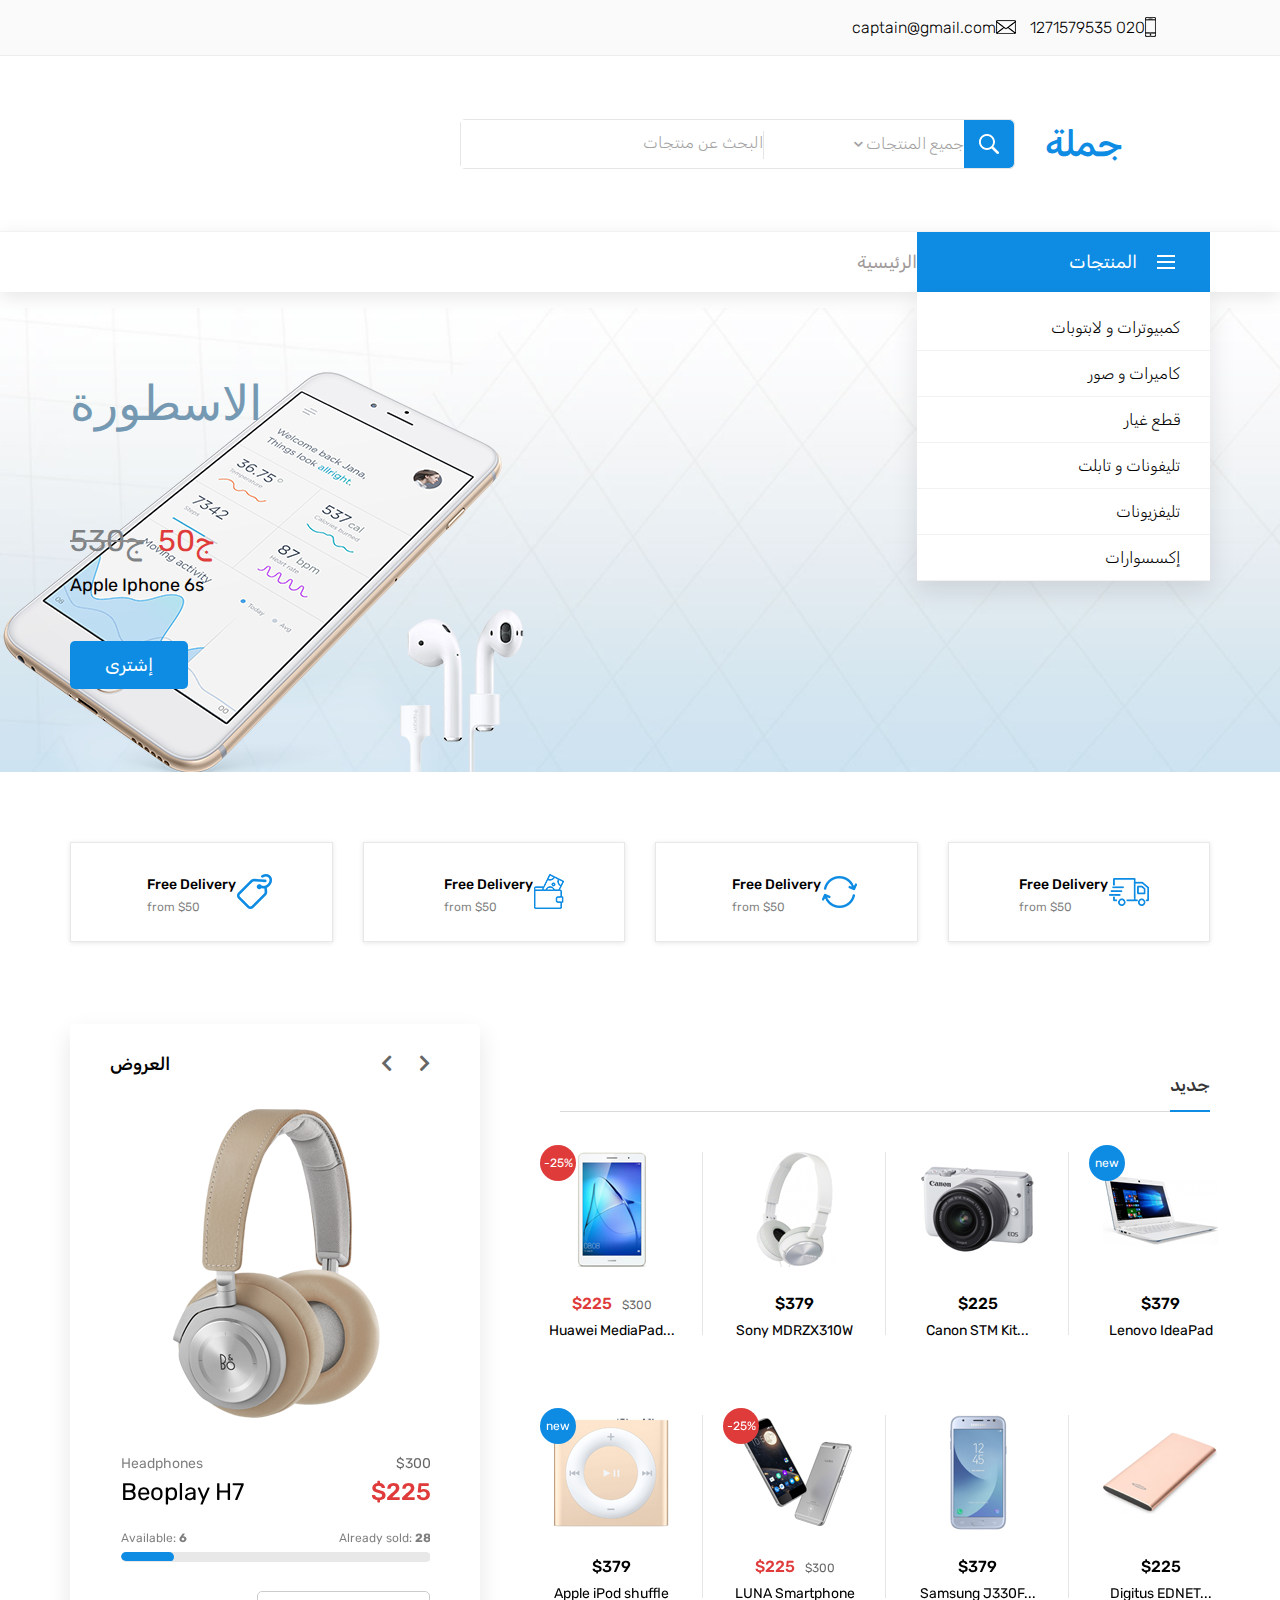
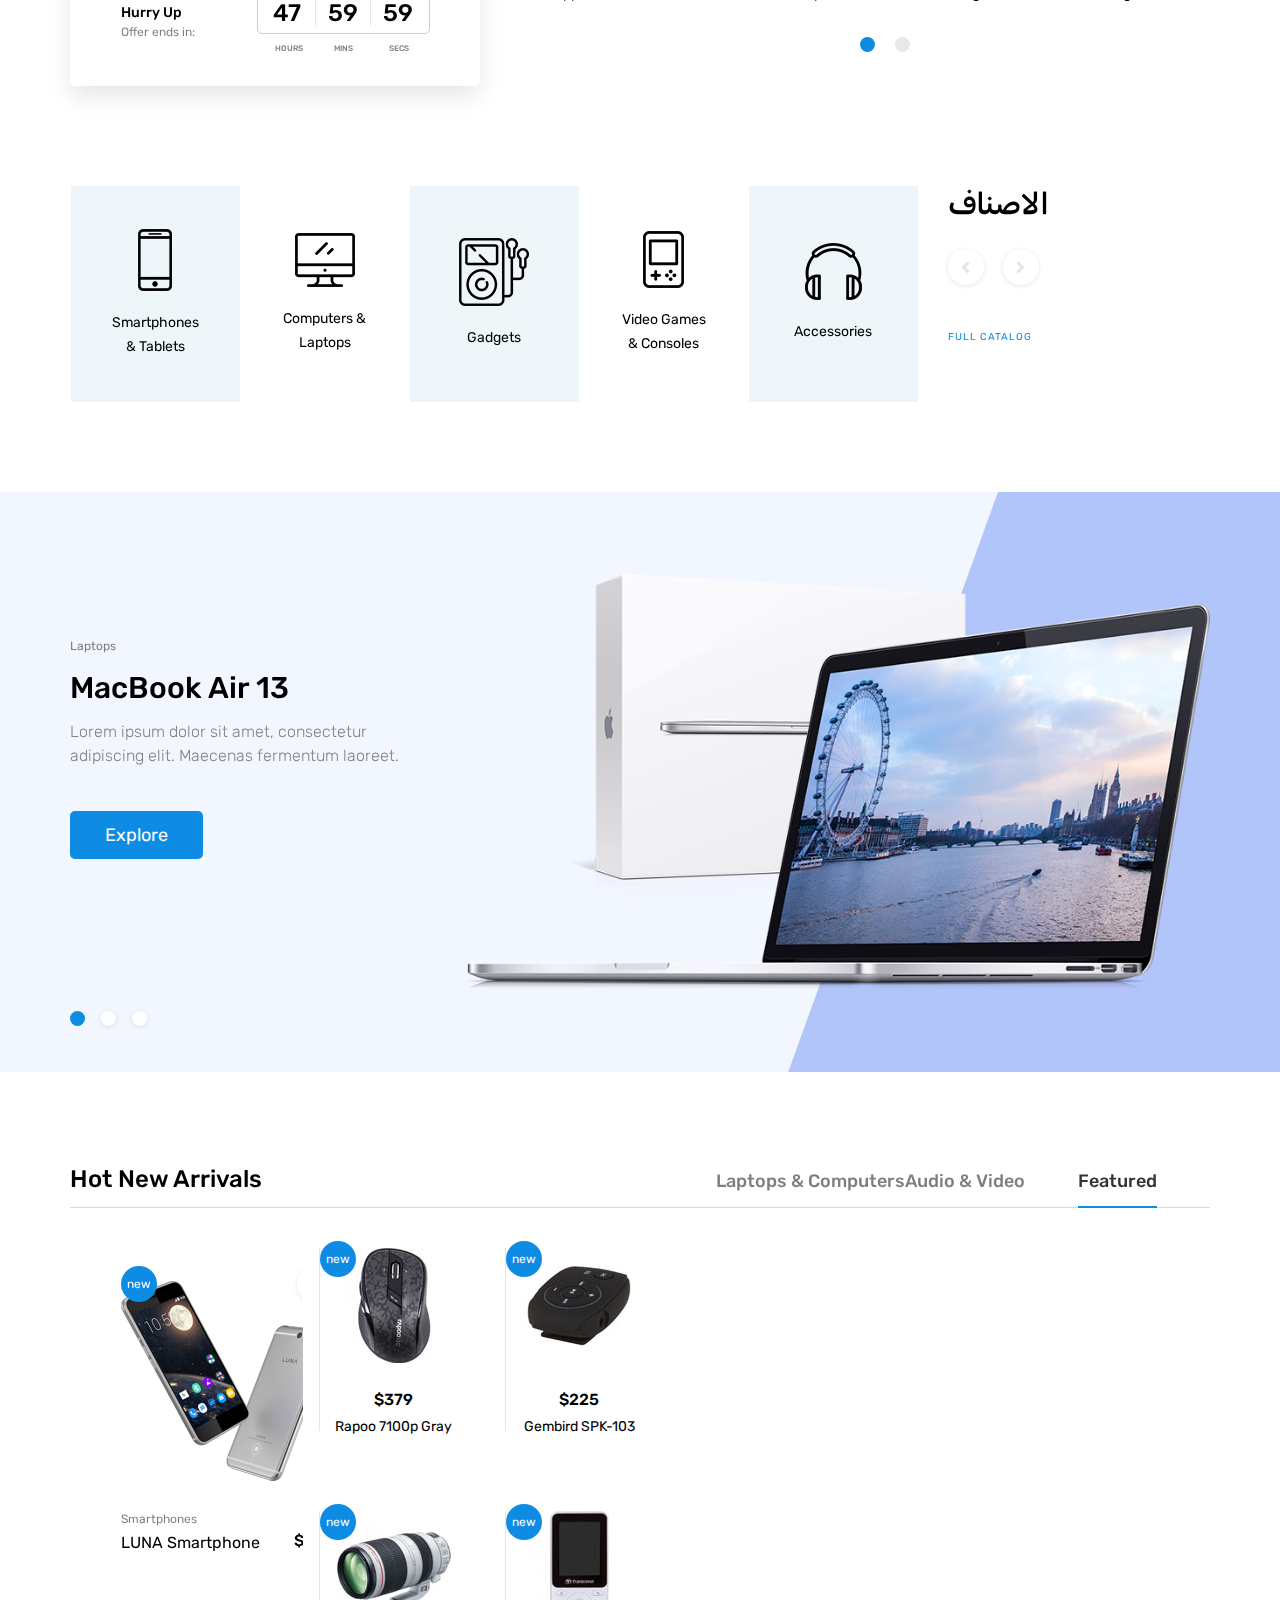
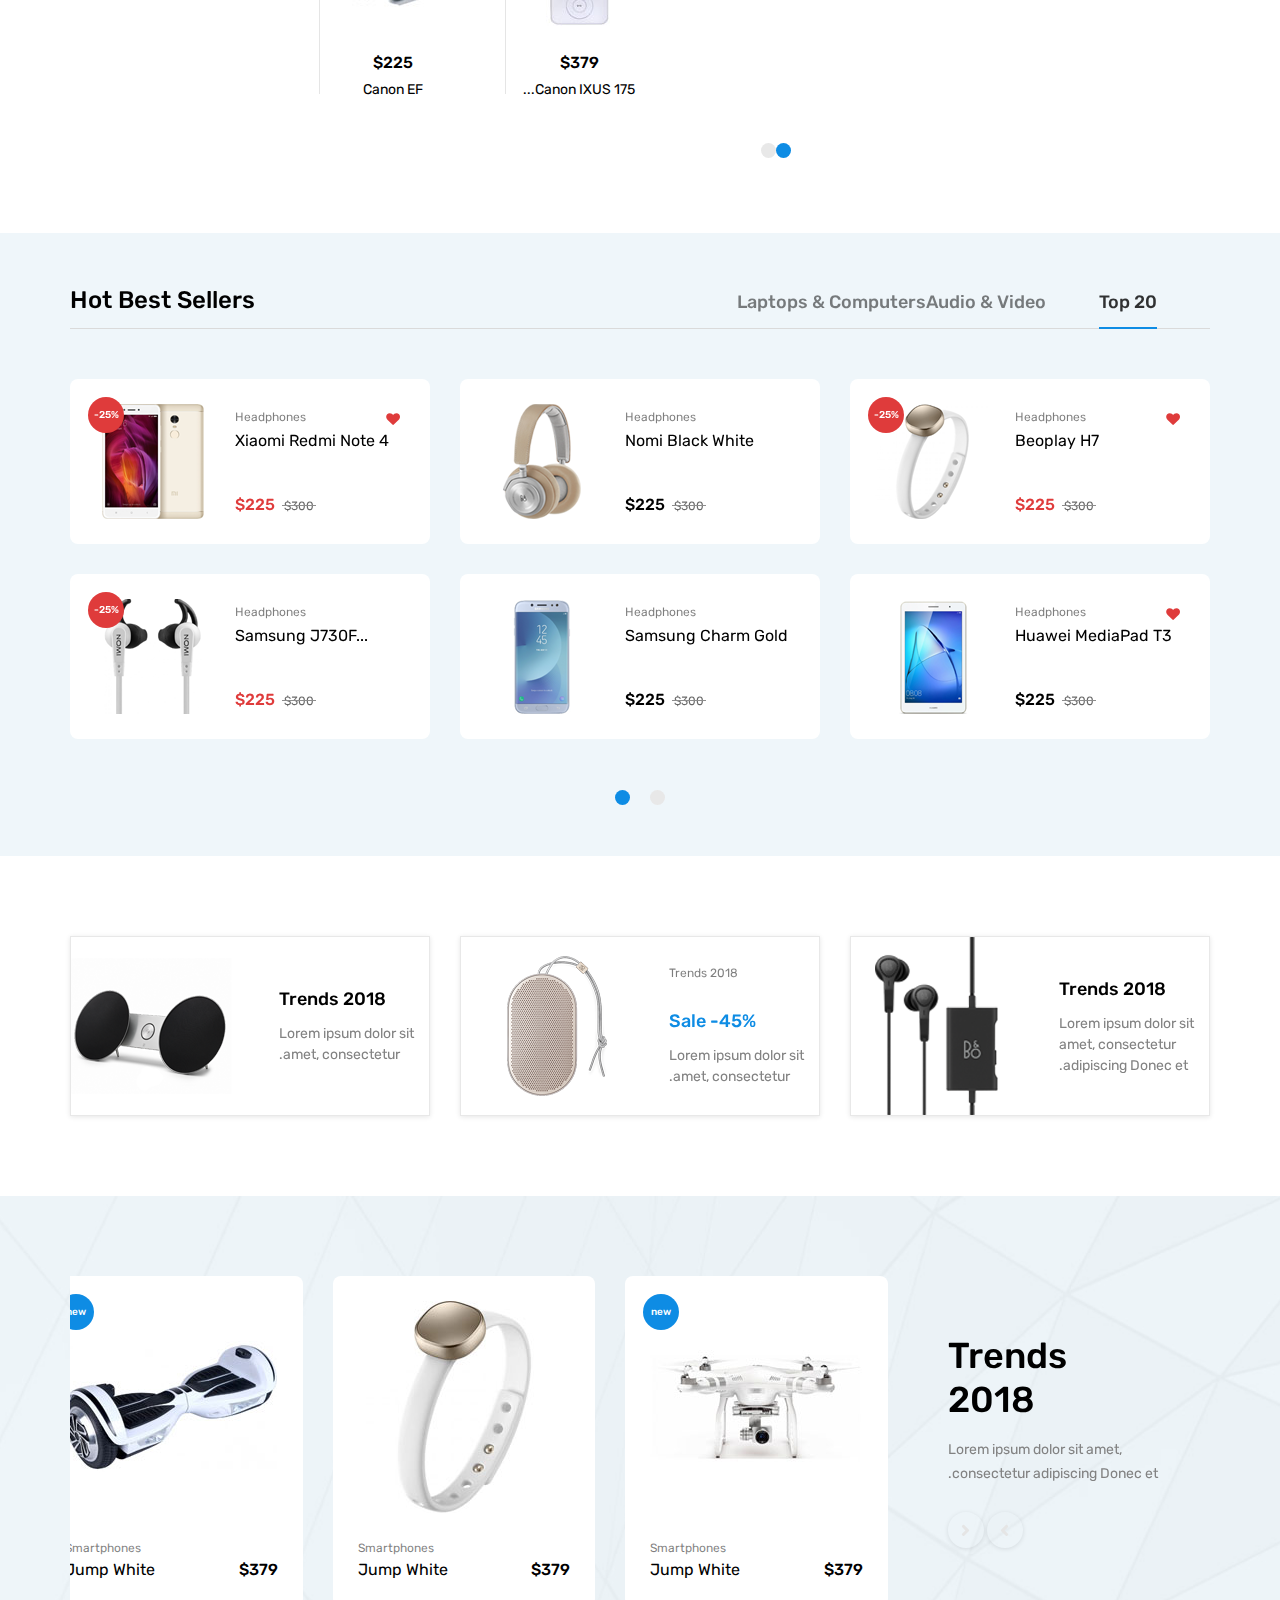
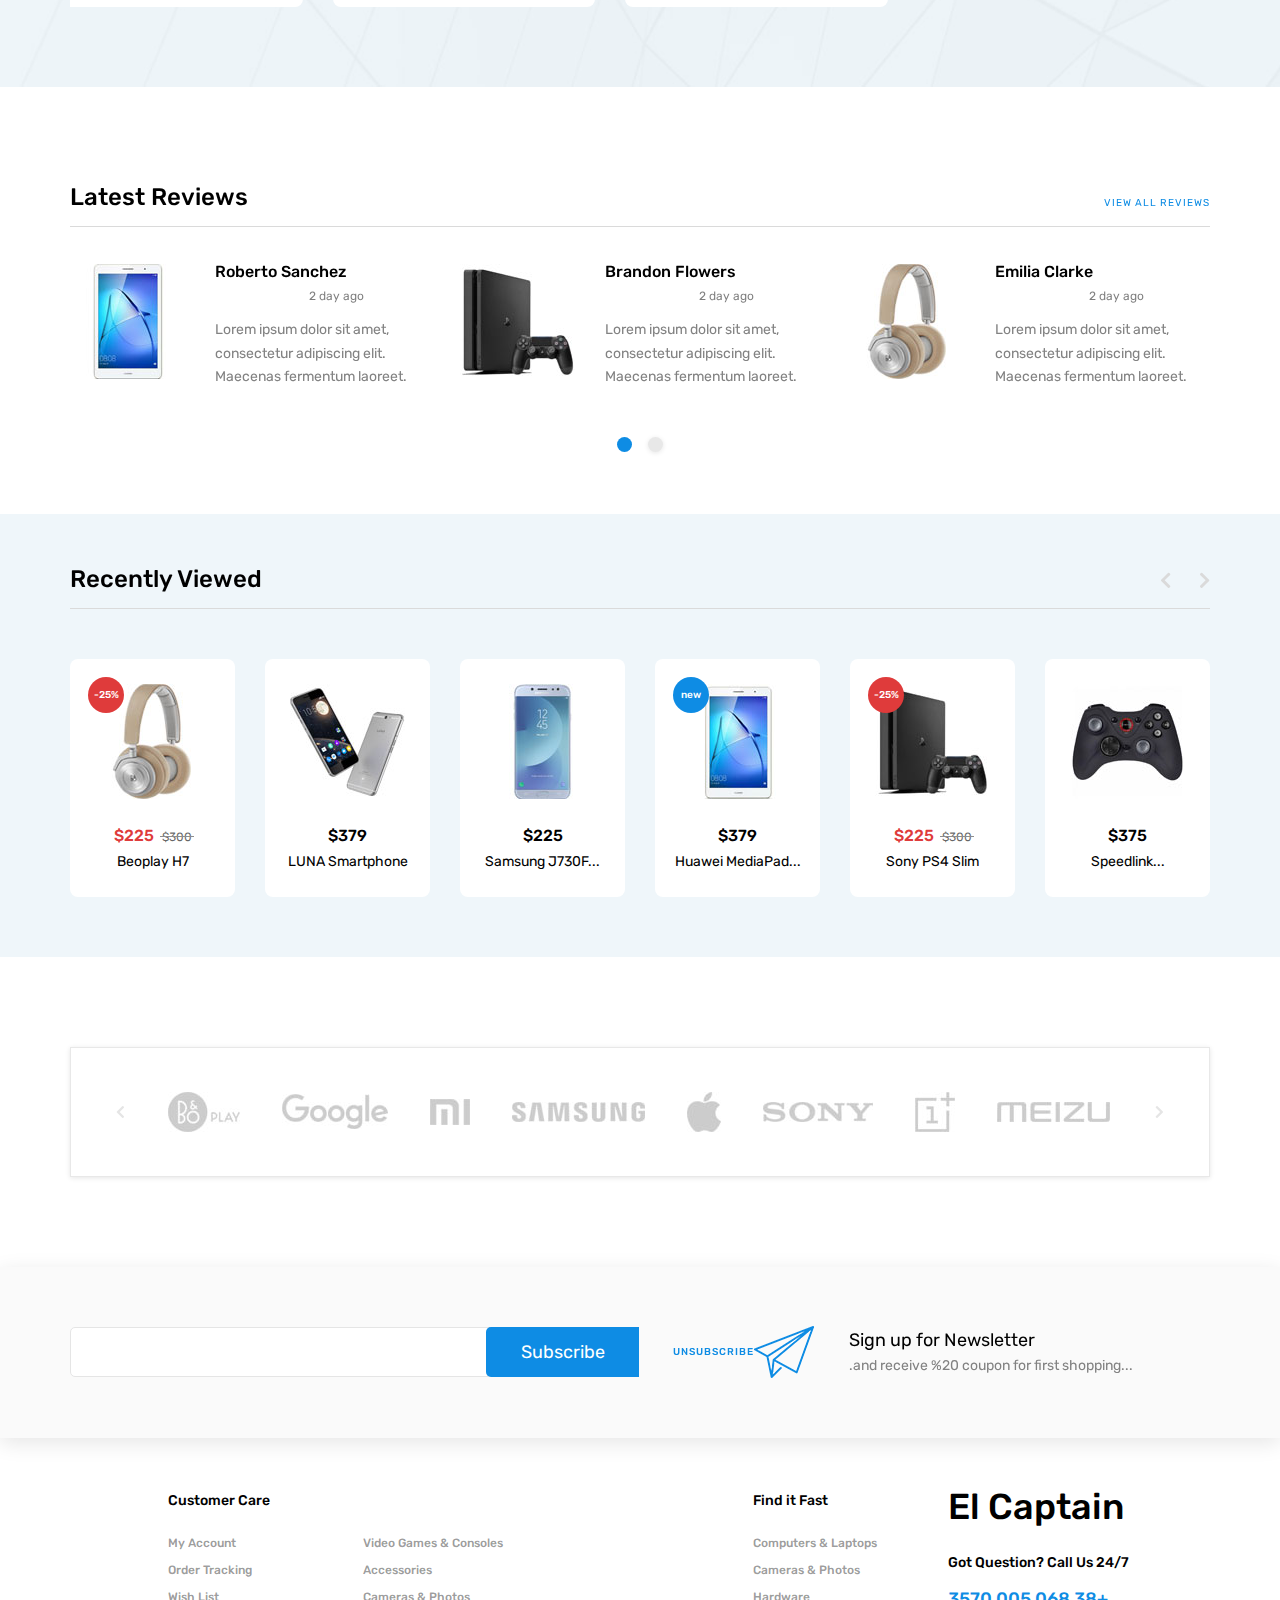
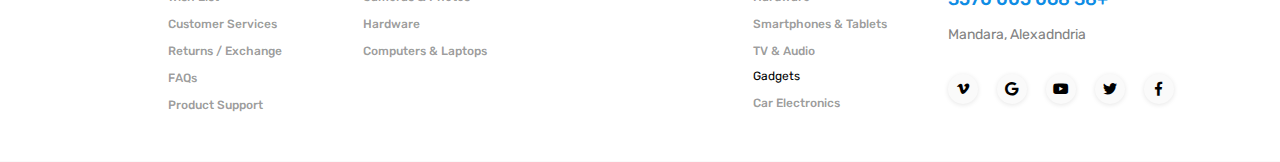
==== commit babb08cd: "last" ====
--- a/index.html
+++ b/index.html
@@ -15,8 +15,20 @@
 <link rel="stylesheet" type="text/css" href="styles/main_styles.css">
 <link rel="stylesheet" type="text/css" href="styles/responsive.css">
 
+<!--Start of Tawk.to Script-->
+<script type="text/javascript">
+var Tawk_API=Tawk_API||{}, Tawk_LoadStart=new Date();
+(function(){
+	var s1=document.createElement("script"),s0=document.getElementsByTagName("script")[0];
+	s1.async=true;
+	s1.src='https://embed.tawk.to/5c3b2f5e494cc76b7872d4aa/default';
+	s1.charset='UTF-8';
+	s1.setAttribute('crossorigin','*');
+	s0.parentNode.insertBefore(s1,s0);
+})();
+</script>
+<!--End of Tawk.to Script-->
 </head>
-
 <body>
 
 <div class="super_container">
@@ -82,9 +94,9 @@
 							<div class="header_search_content">
 								<div class="header_search_form_container">
 									<form action="#" class="header_search_form clearfix">
-										<input type="search" required="required" class="header_search_input" placeholder="Search for products...">
+										<input type="search" required="required" class="header_search_input" placeholder="البحث عن منتجات">
 										<div class="custom_dropdown">
-											<div class="custom_dropdown_list">
+											<div class="custom_dropdown_list txt-right">
 												<span class="custom_dropdown_placeholder clc">جميع المنتجات</span>
 												<i class="fas fa-chevron-down"></i>
 												<ul class="custom_list clc">
@@ -154,8 +166,10 @@
 									<li><a href="#">كمبيوترات و لابتوبات <i class="fas fa-chevron-right ml-auto"></i></a></li>
 									<li><a href="#">كاميرات و صور<i class="fas fa-chevron-right"></i></a></li>
 									<li class="hassubs">
-										<a href="#">قطع غيار<i class="fas fa-chevron-right"></i></a>
-										<ul>
+										<a href="#">قطع غيار
+											<!-- <i class="fas fa-chevron-left"></i> -->
+										</a>
+										<!-- <ul>
 											<li class="hassubs">
 												<a href="#">Menu Item<i class="fas fa-chevron-right"></i></a>
 												<ul>
@@ -168,7 +182,7 @@
 											<li><a href="#">Menu Item<i class="fas fa-chevron-right"></i></a></li>
 											<li><a href="#">Menu Item<i class="fas fa-chevron-right"></i></a></li>
 											<li><a href="#">Menu Item<i class="fas fa-chevron-right"></i></a></li>
-										</ul>
+										</ul> -->
 									</li>
 									<li><a href="#">تليفونات و تابلت<i class="fas fa-chevron-right"></i></a></li>
 									<li><a href="#">تليفزيونات<i class="fas fa-chevron-right"></i></a></li>
@@ -183,8 +197,8 @@
 
 							<div class="main_nav_menu ml-auto">
 								<ul class="standard_dropdown main_nav_dropdown">
-									<li><a href="#">Home<i class="fas fa-chevron-down"></i></a></li>
-									<li class="hassubs">
+									<li><a href="#">الرئيسية<i class="fas fa-chevron-down"></i></a></li>
+									<!-- <li class="hassubs">
 										<a href="#">Super Deals<i class="fas fa-chevron-down"></i></a>
 										<ul>
 											<li>
@@ -229,7 +243,7 @@
 										</ul>
 									</li>
 									<li><a href="blog.html">Blog<i class="fas fa-chevron-down"></i></a></li>
-									<li><a href="contact.html">Contact<i class="fas fa-chevron-down"></i></a></li>
+									<li><a href="contact.html">Contact<i class="fas fa-chevron-down"></i></a></li> -->
 								</ul>
 							</div>
 
@@ -340,17 +354,17 @@
 
 	<!-- Banner -->
 
-	<div class="banner">
+	<div class="banner" style="direction:ltr">
 		<div class="banner_background" style="background-image:url(images/banner_background.jpg)"></div>
 		<div class="container fill_height">
 			<div class="row fill_height">
 				<div class="banner_product_image"><img src="images/banner_product.png" alt=""></div>
-				<div class="col-lg-5 offset-lg-4 fill_height">
+				<div class="col-lg-5 fill_height">
 					<div class="banner_content">
-						<h1 class="banner_text">new era of smartphones</h1>
-						<div class="banner_price"><span>$530</span>$460</div>
+						<h1 class="banner_text">الاسطورة</h1>
+						<div class="banner_price"><span>ج530</span>50ج</div>
 						<div class="banner_product_name">Apple Iphone 6s</div>
-						<div class="button banner_button"><a href="#">Shop Now</a></div>
+						<div class="button banner_button"><a href="#">إشترى</a></div>
 					</div>
 				</div>
 			</div>
@@ -424,7 +438,7 @@
 					<!-- Deals -->
 
 					<div class="deals">
-						<div class="deals_title">Deals of the Week</div>
+						<div class="deals_title">العروض</div>
 						<div class="deals_slider_container">
 
 							<!-- Deals Slider -->
@@ -577,9 +591,9 @@
 						<div class="tabbed_container">
 							<div class="tabs">
 								<ul class="clearfix">
-									<li class="active">Featured</li>
-									<li>On Sale</li>
-									<li>Best Rated</li>
+									<li class="active">جديد</li>
+									<!-- <li>On Sale</li>
+									<li>Best Rated</li> -->
 								</ul>
 								<div class="tabs_line"><span></span></div>
 							</div>
@@ -602,7 +616,7 @@
 														<input type="radio" name="product_color" style="background:#000000">
 														<input type="radio" name="product_color" style="background:#999999">
 													</div>
-													<button class="product_cart_button">Add to Cart</button>
+													<!-- <button class="product_cart_button">Add to Cart</button> -->
 												</div>
 											</div>
 											<div class="product_fav"><i class="fas fa-heart"></i></div>
@@ -627,7 +641,7 @@
 														<input type="radio" name="product_color" style="background:#000000">
 														<input type="radio" name="product_color" style="background:#999999">
 													</div>
-													<button class="product_cart_button active">Add to Cart</button>
+													<!-- <button class="product_cart_button active">Add to Cart</button> -->
 												</div>
 											</div>
 											<div class="product_fav"><i class="fas fa-heart"></i></div>
@@ -652,7 +666,7 @@
 														<input type="radio" name="product_color" style="background:#000000">
 														<input type="radio" name="product_color" style="background:#999999">
 													</div>
-													<button class="product_cart_button">Add to Cart</button>
+													<!-- <button class="product_cart_button">Add to Cart</button> -->
 												</div>
 											</div>
 											<div class="product_fav"><i class="fas fa-heart"></i></div>
@@ -677,7 +691,7 @@
 														<input type="radio" name="product_color" style="background:#000000">
 														<input type="radio" name="product_color" style="background:#999999">
 													</div>
-													<button class="product_cart_button">Add to Cart</button>
+													<!-- <button class="product_cart_button">Add to Cart</button> -->
 												</div>
 											</div>
 											<div class="product_fav"><i class="fas fa-heart"></i></div>
@@ -702,7 +716,7 @@
 														<input type="radio" name="product_color" style="background:#000000">
 														<input type="radio" name="product_color" style="background:#999999">
 													</div>
-													<button class="product_cart_button">Add to Cart</button>
+													<!-- <button class="product_cart_button">Add to Cart</button> -->
 												</div>
 											</div>
 											<div class="product_fav"><i class="fas fa-heart"></i></div>
@@ -727,7 +741,7 @@
 														<input type="radio" name="product_color" style="background:#000000">
 														<input type="radio" name="product_color" style="background:#999999">
 													</div>
-													<button class="product_cart_button">Add to Cart</button>
+													<!-- <button class="product_cart_button">Add to Cart</button> -->
 												</div>
 											</div>
 											<div class="product_fav"><i class="fas fa-heart"></i></div>
@@ -752,7 +766,7 @@
 														<input type="radio" name="product_color" style="background:#000000">
 														<input type="radio" name="product_color" style="background:#999999">
 													</div>
-													<button class="product_cart_button">Add to Cart</button>
+													<!-- <button class="product_cart_button">Add to Cart</button> -->
 												</div>
 											</div>
 											<div class="product_fav"><i class="fas fa-heart"></i></div>
@@ -777,7 +791,7 @@
 														<input type="radio" name="product_color" style="background:#000000">
 														<input type="radio" name="product_color" style="background:#999999">
 													</div>
-													<button class="product_cart_button">Add to Cart</button>
+													<!-- <button class="product_cart_button">Add to Cart</button> -->
 												</div>
 											</div>
 											<div class="product_fav"><i class="fas fa-heart"></i></div>
@@ -802,7 +816,7 @@
 														<input type="radio" name="product_color" style="background:#000000">
 														<input type="radio" name="product_color" style="background:#999999">
 													</div>
-													<button class="product_cart_button">Add to Cart</button>
+													<!-- <button class="product_cart_button">Add to Cart</button> -->
 												</div>
 											</div>
 											<div class="product_fav"><i class="fas fa-heart"></i></div>
@@ -827,7 +841,7 @@
 														<input type="radio" name="product_color" style="background:#000000">
 														<input type="radio" name="product_color" style="background:#999999">
 													</div>
-													<button class="product_cart_button">Add to Cart</button>
+													<!-- <button class="product_cart_button">Add to Cart</button> -->
 												</div>
 											</div>
 											<div class="product_fav"><i class="fas fa-heart"></i></div>
@@ -852,7 +866,7 @@
 														<input type="radio" name="product_color" style="background:#000000">
 														<input type="radio" name="product_color" style="background:#999999">
 													</div>
-													<button class="product_cart_button">Add to Cart</button>
+													<!-- <button class="product_cart_button">Add to Cart</button> -->
 												</div>
 											</div>
 											<div class="product_fav"><i class="fas fa-heart"></i></div>
@@ -877,7 +891,7 @@
 														<input type="radio" name="product_color" style="background:#000000">
 														<input type="radio" name="product_color" style="background:#999999">
 													</div>
-													<button class="product_cart_button">Add to Cart</button>
+													<!-- <button class="product_cart_button">Add to Cart</button> -->
 												</div>
 											</div>
 											<div class="product_fav"><i class="fas fa-heart"></i></div>
@@ -902,7 +916,7 @@
 														<input type="radio" name="product_color" style="background:#000000">
 														<input type="radio" name="product_color" style="background:#999999">
 													</div>
-													<button class="product_cart_button">Add to Cart</button>
+													<!-- <button class="product_cart_button">Add to Cart</button> -->
 												</div>
 											</div>
 											<div class="product_fav"><i class="fas fa-heart"></i></div>
@@ -927,7 +941,7 @@
 														<input type="radio" name="product_color" style="background:#000000">
 														<input type="radio" name="product_color" style="background:#999999">
 													</div>
-													<button class="product_cart_button">Add to Cart</button>
+													<!-- <button class="product_cart_button">Add to Cart</button> -->
 												</div>
 											</div>
 											<div class="product_fav"><i class="fas fa-heart"></i></div>
@@ -952,7 +966,7 @@
 														<input type="radio" name="product_color" style="background:#000000">
 														<input type="radio" name="product_color" style="background:#999999">
 													</div>
-													<button class="product_cart_button">Add to Cart</button>
+													<!-- <button class="product_cart_button">Add to Cart</button> -->
 												</div>
 											</div>
 											<div class="product_fav"><i class="fas fa-heart"></i></div>
@@ -977,7 +991,7 @@
 														<input type="radio" name="product_color" style="background:#000000">
 														<input type="radio" name="product_color" style="background:#999999">
 													</div>
-													<button class="product_cart_button">Add to Cart</button>
+													<!-- <button class="product_cart_button">Add to Cart</button> -->
 												</div>
 											</div>
 											<div class="product_fav"><i class="fas fa-heart"></i></div>
@@ -1011,7 +1025,7 @@
 														<input type="radio" name="product_color" style="background:#000000">
 														<input type="radio" name="product_color" style="background:#999999">
 													</div>
-													<button class="product_cart_button">Add to Cart</button>
+													<!-- <button class="product_cart_button">Add to Cart</button> -->
 												</div>
 											</div>
 											<div class="product_fav"><i class="fas fa-heart"></i></div>
@@ -1036,7 +1050,7 @@
 														<input type="radio" name="product_color" style="background:#000000">
 														<input type="radio" name="product_color" style="background:#999999">
 													</div>
-													<button class="product_cart_button active">Add to Cart</button>
+													<!-- <button class="product_cart_button active">Add to Cart</button> -->
 												</div>
 											</div>
 											<div class="product_fav"><i class="fas fa-heart"></i></div>
@@ -1061,7 +1075,7 @@
 														<input type="radio" name="product_color" style="background:#000000">
 														<input type="radio" name="product_color" style="background:#999999">
 													</div>
-													<button class="product_cart_button">Add to Cart</button>
+													<!-- <button class="product_cart_button">Add to Cart</button> -->
 												</div>
 											</div>
 											<div class="product_fav"><i class="fas fa-heart"></i></div>
@@ -1086,7 +1100,7 @@
 														<input type="radio" name="product_color" style="background:#000000">
 														<input type="radio" name="product_color" style="background:#999999">
 													</div>
-													<button class="product_cart_button">Add to Cart</button>
+													<!-- <button class="product_cart_button">Add to Cart</button> -->
 												</div>
 											</div>
 											<div class="product_fav"><i class="fas fa-heart"></i></div>
@@ -1111,7 +1125,7 @@
 														<input type="radio" name="product_color" style="background:#000000">
 														<input type="radio" name="product_color" style="background:#999999">
 													</div>
-													<button class="product_cart_button">Add to Cart</button>
+													<!-- <button class="product_cart_button">Add to Cart</button> -->
 												</div>
 											</div>
 											<div class="product_fav"><i class="fas fa-heart"></i></div>
@@ -1136,7 +1150,7 @@
 														<input type="radio" name="product_color" style="background:#000000">
 														<input type="radio" name="product_color" style="background:#999999">
 													</div>
-													<button class="product_cart_button">Add to Cart</button>
+													<!-- <button class="product_cart_button">Add to Cart</button> -->
 												</div>
 											</div>
 											<div class="product_fav"><i class="fas fa-heart"></i></div>
@@ -1161,7 +1175,7 @@
 														<input type="radio" name="product_color" style="background:#000000">
 														<input type="radio" name="product_color" style="background:#999999">
 													</div>
-													<button class="product_cart_button">Add to Cart</button>
+													<!-- <button class="product_cart_button">Add to Cart</button> -->
 												</div>
 											</div>
 											<div class="product_fav"><i class="fas fa-heart"></i></div>
@@ -1186,7 +1200,7 @@
 														<input type="radio" name="product_color" style="background:#000000">
 														<input type="radio" name="product_color" style="background:#999999">
 													</div>
-													<button class="product_cart_button">Add to Cart</button>
+													<!-- <button class="product_cart_button">Add to Cart</button> -->
 												</div>
 											</div>
 											<div class="product_fav"><i class="fas fa-heart"></i></div>
@@ -1211,7 +1225,7 @@
 														<input type="radio" name="product_color" style="background:#000000">
 														<input type="radio" name="product_color" style="background:#999999">
 													</div>
-													<button class="product_cart_button">Add to Cart</button>
+													<!-- <button class="product_cart_button">Add to Cart</button> -->
 												</div>
 											</div>
 											<div class="product_fav"><i class="fas fa-heart"></i></div>
@@ -1236,7 +1250,7 @@
 														<input type="radio" name="product_color" style="background:#000000">
 														<input type="radio" name="product_color" style="background:#999999">
 													</div>
-													<button class="product_cart_button">Add to Cart</button>
+													<!-- <button class="product_cart_button">Add to Cart</button> -->
 												</div>
 											</div>
 											<div class="product_fav"><i class="fas fa-heart"></i></div>
@@ -1261,7 +1275,7 @@
 														<input type="radio" name="product_color" style="background:#000000">
 														<input type="radio" name="product_color" style="background:#999999">
 													</div>
-													<button class="product_cart_button">Add to Cart</button>
+													<!-- <button class="product_cart_button">Add to Cart</button> -->
 												</div>
 											</div>
 											<div class="product_fav"><i class="fas fa-heart"></i></div>
@@ -1286,7 +1300,7 @@
 														<input type="radio" name="product_color" style="background:#000000">
 														<input type="radio" name="product_color" style="background:#999999">
 													</div>
-													<button class="product_cart_button">Add to Cart</button>
+													<!-- <button class="product_cart_button">Add to Cart</button> -->
 												</div>
 											</div>
 											<div class="product_fav"><i class="fas fa-heart"></i></div>
@@ -1311,7 +1325,7 @@
 														<input type="radio" name="product_color" style="background:#000000">
 														<input type="radio" name="product_color" style="background:#999999">
 													</div>
-													<button class="product_cart_button">Add to Cart</button>
+													<!-- <button class="product_cart_button">Add to Cart</button> -->
 												</div>
 											</div>
 											<div class="product_fav"><i class="fas fa-heart"></i></div>
@@ -1336,7 +1350,7 @@
 														<input type="radio" name="product_color" style="background:#000000">
 														<input type="radio" name="product_color" style="background:#999999">
 													</div>
-													<button class="product_cart_button">Add to Cart</button>
+													<!-- <button class="product_cart_button">Add to Cart</button> -->
 												</div>
 											</div>
 											<div class="product_fav"><i class="fas fa-heart"></i></div>
@@ -1361,7 +1375,7 @@
 														<input type="radio" name="product_color" style="background:#000000">
 														<input type="radio" name="product_color" style="background:#999999">
 													</div>
-													<button class="product_cart_button">Add to Cart</button>
+													<!-- <button class="product_cart_button">Add to Cart</button> -->
 												</div>
 											</div>
 											<div class="product_fav"><i class="fas fa-heart"></i></div>
@@ -1386,7 +1400,7 @@
 														<input type="radio" name="product_color" style="background:#000000">
 														<input type="radio" name="product_color" style="background:#999999">
 													</div>
-													<button class="product_cart_button">Add to Cart</button>
+													<!-- <button class="product_cart_button">Add to Cart</button> -->
 												</div>
 											</div>
 											<div class="product_fav"><i class="fas fa-heart"></i></div>
@@ -1420,7 +1434,7 @@
 														<input type="radio" name="product_color" style="background:#000000">
 														<input type="radio" name="product_color" style="background:#999999">
 													</div>
-													<button class="product_cart_button">Add to Cart</button>
+													<!-- <button class="product_cart_button">Add to Cart</button> -->
 												</div>
 											</div>
 											<div class="product_fav"><i class="fas fa-heart"></i></div>
@@ -1445,7 +1459,7 @@
 														<input type="radio" name="product_color" style="background:#000000">
 														<input type="radio" name="product_color" style="background:#999999">
 													</div>
-													<button class="product_cart_button active">Add to Cart</button>
+													<!-- <button class="product_cart_button active">Add to Cart</button> -->
 												</div>
 											</div>
 											<div class="product_fav"><i class="fas fa-heart"></i></div>
@@ -1470,7 +1484,7 @@
 														<input type="radio" name="product_color" style="background:#000000">
 														<input type="radio" name="product_color" style="background:#999999">
 													</div>
-													<button class="product_cart_button">Add to Cart</button>
+													<!-- <button class="product_cart_button">Add to Cart</button> -->
 												</div>
 											</div>
 											<div class="product_fav"><i class="fas fa-heart"></i></div>
@@ -1495,7 +1509,7 @@
 														<input type="radio" name="product_color" style="background:#000000">
 														<input type="radio" name="product_color" style="background:#999999">
 													</div>
-													<button class="product_cart_button">Add to Cart</button>
+													<!-- <button class="product_cart_button">Add to Cart</button> -->
 												</div>
 											</div>
 											<div class="product_fav"><i class="fas fa-heart"></i></div>
@@ -1520,7 +1534,7 @@
 														<input type="radio" name="product_color" style="background:#000000">
 														<input type="radio" name="product_color" style="background:#999999">
 													</div>
-													<button class="product_cart_button">Add to Cart</button>
+													<!-- <button class="product_cart_button">Add to Cart</button> -->
 												</div>
 											</div>
 											<div class="product_fav"><i class="fas fa-heart"></i></div>
@@ -1545,7 +1559,7 @@
 														<input type="radio" name="product_color" style="background:#000000">
 														<input type="radio" name="product_color" style="background:#999999">
 													</div>
-													<button class="product_cart_button">Add to Cart</button>
+													<!-- <button class="product_cart_button">Add to Cart</button> -->
 												</div>
 											</div>
 											<div class="product_fav"><i class="fas fa-heart"></i></div>
@@ -1570,7 +1584,7 @@
 														<input type="radio" name="product_color" style="background:#000000">
 														<input type="radio" name="product_color" style="background:#999999">
 													</div>
-													<button class="product_cart_button">Add to Cart</button>
+													<!-- <button class="product_cart_button">Add to Cart</button> -->
 												</div>
 											</div>
 											<div class="product_fav"><i class="fas fa-heart"></i></div>
@@ -1595,7 +1609,7 @@
 														<input type="radio" name="product_color" style="background:#000000">
 														<input type="radio" name="product_color" style="background:#999999">
 													</div>
-													<button class="product_cart_button">Add to Cart</button>
+													<!-- <button class="product_cart_button">Add to Cart</button> -->
 												</div>
 											</div>
 											<div class="product_fav"><i class="fas fa-heart"></i></div>
@@ -1620,7 +1634,7 @@
 														<input type="radio" name="product_color" style="background:#000000">
 														<input type="radio" name="product_color" style="background:#999999">
 													</div>
-													<button class="product_cart_button">Add to Cart</button>
+													<!-- <button class="product_cart_button">Add to Cart</button> -->
 												</div>
 											</div>
 											<div class="product_fav"><i class="fas fa-heart"></i></div>
@@ -1645,7 +1659,7 @@
 														<input type="radio" name="product_color" style="background:#000000">
 														<input type="radio" name="product_color" style="background:#999999">
 													</div>
-													<button class="product_cart_button">Add to Cart</button>
+													<!-- <button class="product_cart_button">Add to Cart</button> -->
 												</div>
 											</div>
 											<div class="product_fav"><i class="fas fa-heart"></i></div>
@@ -1670,7 +1684,7 @@
 														<input type="radio" name="product_color" style="background:#000000">
 														<input type="radio" name="product_color" style="background:#999999">
 													</div>
-													<button class="product_cart_button">Add to Cart</button>
+													<!-- <button class="product_cart_button">Add to Cart</button> -->
 												</div>
 											</div>
 											<div class="product_fav"><i class="fas fa-heart"></i></div>
@@ -1695,7 +1709,7 @@
 														<input type="radio" name="product_color" style="background:#000000">
 														<input type="radio" name="product_color" style="background:#999999">
 													</div>
-													<button class="product_cart_button">Add to Cart</button>
+													<!-- <button class="product_cart_button">Add to Cart</button> -->
 												</div>
 											</div>
 											<div class="product_fav"><i class="fas fa-heart"></i></div>
@@ -1720,7 +1734,7 @@
 														<input type="radio" name="product_color" style="background:#000000">
 														<input type="radio" name="product_color" style="background:#999999">
 													</div>
-													<button class="product_cart_button">Add to Cart</button>
+													<!-- <button class="product_cart_button">Add to Cart</button> -->
 												</div>
 											</div>
 											<div class="product_fav"><i class="fas fa-heart"></i></div>
@@ -1745,7 +1759,7 @@
 														<input type="radio" name="product_color" style="background:#000000">
 														<input type="radio" name="product_color" style="background:#999999">
 													</div>
-													<button class="product_cart_button">Add to Cart</button>
+													<!-- <button class="product_cart_button">Add to Cart</button> -->
 												</div>
 											</div>
 											<div class="product_fav"><i class="fas fa-heart"></i></div>
@@ -1770,7 +1784,7 @@
 														<input type="radio" name="product_color" style="background:#000000">
 														<input type="radio" name="product_color" style="background:#999999">
 													</div>
-													<button class="product_cart_button">Add to Cart</button>
+													<!-- <button class="product_cart_button">Add to Cart</button> -->
 												</div>
 											</div>
 											<div class="product_fav"><i class="fas fa-heart"></i></div>
@@ -1795,7 +1809,7 @@
 														<input type="radio" name="product_color" style="background:#000000">
 														<input type="radio" name="product_color" style="background:#999999">
 													</div>
-													<button class="product_cart_button">Add to Cart</button>
+													<!-- <button class="product_cart_button">Add to Cart</button> -->
 												</div>
 											</div>
 											<div class="product_fav"><i class="fas fa-heart"></i></div>
@@ -1876,7 +1890,7 @@
 				</div>
 				<div class="col-lg-3">
 					<div class="popular_categories_content">
-						<div class="popular_categories_title">Popular Categories</div>
+						<div class="popular_categories_title">الاصناف</div>
 						<div class="popular_categories_slider_nav">
 							<div class="popular_categories_prev popular_categories_nav"><i class="fas fa-angle-left ml-auto"></i></div>
 							<div class="popular_categories_next popular_categories_nav"><i class="fas fa-angle-right ml-auto"></i></div>
@@ -1897,6 +1911,31 @@
 			<!-- Banner 2 Slider -->
 
 			<div class="owl-carousel owl-theme banner_2_slider">
+
+				<!-- Banner 2 Slider Item -->
+				<div class="owl-item">
+					<div class="banner_2_item">
+						<div class="container fill_height">
+							<div class="row fill_height">
+								<div class="col-lg-4 col-md-6 fill_height">
+									<div class="banner_2_content">
+										<div class="banner_2_category">Laptops</div>
+										<div class="banner_2_title">MacBook Air 13</div>
+										<div class="banner_2_text">Lorem ipsum dolor sit amet, consectetur adipiscing elit. Maecenas fermentum laoreet.</div>
+										<!-- <div class="rating_r rating_r_4 banner_2_rating"><i></i><i></i><i></i><i></i><i></i></div> -->
+										<div class="button banner_2_button"><a href="#">Explore</a></div>
+									</div>
+
+								</div>
+								<div class="col-lg-8 col-md-6 fill_height">
+									<div class="banner_2_image_container">
+										<div class="banner_2_image"><img src="images/banner_2_product.png" alt=""></div>
+									</div>
+								</div>
+							</div>
+						</div>
+					</div>
+				</div>
 
 				<!-- Banner 2 Slider Item -->
 				<div class="owl-item">
@@ -1909,32 +1948,7 @@
 										<div class="banner_2_title">MacBook Air 13</div>
 										<div class="banner_2_text">Lorem ipsum dolor sit amet, consectetur adipiscing elit. Maecenas fermentum laoreet.</div>
 										<div class="rating_r rating_r_4 banner_2_rating"><i></i><i></i><i></i><i></i><i></i></div>
-										<div class="button banner_2_button"><a href="#">Explore</a></div>
-									</div>
-
-								</div>
-								<div class="col-lg-8 col-md-6 fill_height">
-									<div class="banner_2_image_container">
-										<div class="banner_2_image"><img src="images/banner_2_product.png" alt=""></div>
-									</div>
-								</div>
-							</div>
-						</div>
-					</div>
-				</div>
-
-				<!-- Banner 2 Slider Item -->
-				<div class="owl-item">
-					<div class="banner_2_item">
-						<div class="container fill_height">
-							<div class="row fill_height">
-								<div class="col-lg-4 col-md-6 fill_height">
-									<div class="banner_2_content">
-										<div class="banner_2_category">Laptops</div>
-										<div class="banner_2_title">MacBook Air 13</div>
-										<div class="banner_2_text">Lorem ipsum dolor sit amet, consectetur adipiscing elit. Maecenas fermentum laoreet.</div>
-										<div class="rating_r rating_r_4 banner_2_rating"><i></i><i></i><i></i><i></i><i></i></div>
-										<div class="button banner_2_button"><a href="#">Explore</a></div>
+										<div class="button banner_2_button"><a href="#">المزيد</a></div>
 									</div>
 
 								</div>
@@ -2014,7 +2028,7 @@
 															<input type="radio" name="product_color" style="background:#000000">
 															<input type="radio" name="product_color" style="background:#999999">
 														</div>
-														<button class="product_cart_button">Add to Cart</button>
+														<!-- <button class="product_cart_button">Add to Cart</button> -->
 													</div>
 												</div>
 												<div class="product_fav"><i class="fas fa-heart"></i></div>
@@ -2039,7 +2053,7 @@
 															<input type="radio" name="product_color" style="background:#000000">
 															<input type="radio" name="product_color" style="background:#999999">
 														</div>
-														<button class="product_cart_button active">Add to Cart</button>
+														<!-- <button class="product_cart_button active">Add to Cart</button> -->
 													</div>
 												</div>
 												<div class="product_fav"><i class="fas fa-heart"></i></div>
@@ -2064,7 +2078,7 @@
 															<input type="radio" name="product_color" style="background:#000000">
 															<input type="radio" name="product_color" style="background:#999999">
 														</div>
-														<button class="product_cart_button">Add to Cart</button>
+														<!-- <button class="product_cart_button">Add to Cart</button> -->
 													</div>
 												</div>
 												<div class="product_fav"><i class="fas fa-heart"></i></div>
@@ -2089,7 +2103,7 @@
 															<input type="radio" name="product_color" style="background:#000000">
 															<input type="radio" name="product_color" style="background:#999999">
 														</div>
-														<button class="product_cart_button">Add to Cart</button>
+														<!-- <button class="product_cart_button">Add to Cart</button> -->
 													</div>
 												</div>
 												<div class="product_fav"><i class="fas fa-heart"></i></div>
@@ -2114,7 +2128,7 @@
 															<input type="radio" name="product_color" style="background:#000000">
 															<input type="radio" name="product_color" style="background:#999999">
 														</div>
-														<button class="product_cart_button">Add to Cart</button>
+														<!-- <button class="product_cart_button">Add to Cart</button> -->
 													</div>
 												</div>
 												<div class="product_fav"><i class="fas fa-heart"></i></div>
@@ -2139,7 +2153,7 @@
 															<input type="radio" name="product_color" style="background:#000000">
 															<input type="radio" name="product_color" style="background:#999999">
 														</div>
-														<button class="product_cart_button">Add to Cart</button>
+														<!-- <button class="product_cart_button">Add to Cart</button> -->
 													</div>
 												</div>
 												<div class="product_fav"><i class="fas fa-heart"></i></div>
@@ -2164,7 +2178,7 @@
 															<input type="radio" name="product_color" style="background:#000000">
 															<input type="radio" name="product_color" style="background:#999999">
 														</div>
-														<button class="product_cart_button">Add to Cart</button>
+														<!-- <button class="product_cart_button">Add to Cart</button> -->
 													</div>
 												</div>
 												<div class="product_fav"><i class="fas fa-heart"></i></div>
@@ -2189,7 +2203,7 @@
 															<input type="radio" name="product_color" style="background:#000000">
 															<input type="radio" name="product_color" style="background:#999999">
 														</div>
-														<button class="product_cart_button">Add to Cart</button>
+														<!-- <button class="product_cart_button">Add to Cart</button> -->
 													</div>
 												</div>
 												<div class="product_fav"><i class="fas fa-heart"></i></div>
@@ -2214,7 +2228,7 @@
 															<input type="radio" name="product_color" style="background:#000000">
 															<input type="radio" name="product_color" style="background:#999999">
 														</div>
-														<button class="product_cart_button">Add to Cart</button>
+														<!-- <button class="product_cart_button">Add to Cart</button> -->
 													</div>
 												</div>
 												<div class="product_fav"><i class="fas fa-heart"></i></div>
@@ -2239,7 +2253,7 @@
 															<input type="radio" name="product_color" style="background:#000000">
 															<input type="radio" name="product_color" style="background:#999999">
 														</div>
-														<button class="product_cart_button">Add to Cart</button>
+														<!-- <button class="product_cart_button">Add to Cart</button> -->
 													</div>
 												</div>
 												<div class="product_fav"><i class="fas fa-heart"></i></div>
@@ -2264,7 +2278,7 @@
 															<input type="radio" name="product_color" style="background:#000000">
 															<input type="radio" name="product_color" style="background:#999999">
 														</div>
-														<button class="product_cart_button">Add to Cart</button>
+														<!-- <button class="product_cart_button">Add to Cart</button> -->
 													</div>
 												</div>
 												<div class="product_fav"><i class="fas fa-heart"></i></div>
@@ -2289,7 +2303,7 @@
 															<input type="radio" name="product_color" style="background:#000000">
 															<input type="radio" name="product_color" style="background:#999999">
 														</div>
-														<button class="product_cart_button">Add to Cart</button>
+														<!-- <button class="product_cart_button">Add to Cart</button> -->
 													</div>
 												</div>
 												<div class="product_fav"><i class="fas fa-heart"></i></div>
@@ -2314,7 +2328,7 @@
 															<input type="radio" name="product_color" style="background:#000000">
 															<input type="radio" name="product_color" style="background:#999999">
 														</div>
-														<button class="product_cart_button">Add to Cart</button>
+														<!-- <button class="product_cart_button">Add to Cart</button> -->
 													</div>
 												</div>
 												<div class="product_fav"><i class="fas fa-heart"></i></div>
@@ -2339,7 +2353,7 @@
 															<input type="radio" name="product_color" style="background:#000000">
 															<input type="radio" name="product_color" style="background:#999999">
 														</div>
-														<button class="product_cart_button">Add to Cart</button>
+														<!-- <button class="product_cart_button">Add to Cart</button> -->
 													</div>
 												</div>
 												<div class="product_fav"><i class="fas fa-heart"></i></div>
@@ -2364,7 +2378,7 @@
 															<input type="radio" name="product_color" style="background:#000000">
 															<input type="radio" name="product_color" style="background:#999999">
 														</div>
-														<button class="product_cart_button">Add to Cart</button>
+														<!-- <button class="product_cart_button">Add to Cart</button> -->
 													</div>
 												</div>
 												<div class="product_fav"><i class="fas fa-heart"></i></div>
@@ -2389,7 +2403,7 @@
 															<input type="radio" name="product_color" style="background:#000000">
 															<input type="radio" name="product_color" style="background:#999999">
 														</div>
-														<button class="product_cart_button">Add to Cart</button>
+														<!-- <button class="product_cart_button">Add to Cart</button> -->
 													</div>
 												</div>
 												<div class="product_fav"><i class="fas fa-heart"></i></div>
@@ -2421,7 +2435,7 @@
 															<input type="radio" name="product_color" style="background:#000000">
 															<input type="radio" name="product_color" style="background:#999999">
 														</div>
-														<button class="product_cart_button">Add to Cart</button>
+														<!-- <button class="product_cart_button">Add to Cart</button> -->
 													</div>
 												</div>
 												<div class="product_fav"><i class="fas fa-heart"></i></div>
@@ -2446,7 +2460,7 @@
 															<input type="radio" name="product_color" style="background:#000000">
 															<input type="radio" name="product_color" style="background:#999999">
 														</div>
-														<button class="product_cart_button active">Add to Cart</button>
+														<!-- <button class="product_cart_button active">Add to Cart</button> -->
 													</div>
 												</div>
 												<div class="product_fav"><i class="fas fa-heart"></i></div>
@@ -2471,7 +2485,7 @@
 															<input type="radio" name="product_color" style="background:#000000">
 															<input type="radio" name="product_color" style="background:#999999">
 														</div>
-														<button class="product_cart_button">Add to Cart</button>
+														<!-- <button class="product_cart_button">Add to Cart</button> -->
 													</div>
 												</div>
 												<div class="product_fav"><i class="fas fa-heart"></i></div>
@@ -2496,7 +2510,7 @@
 															<input type="radio" name="product_color" style="background:#000000">
 															<input type="radio" name="product_color" style="background:#999999">
 														</div>
-														<button class="product_cart_button">Add to Cart</button>
+														<!-- <button class="product_cart_button">Add to Cart</button> -->
 													</div>
 												</div>
 												<div class="product_fav"><i class="fas fa-heart"></i></div>
@@ -2521,7 +2535,7 @@
 															<input type="radio" name="product_color" style="background:#000000">
 															<input type="radio" name="product_color" style="background:#999999">
 														</div>
-														<button class="product_cart_button">Add to Cart</button>
+														<!-- <button class="product_cart_button">Add to Cart</button> -->
 													</div>
 												</div>
 												<div class="product_fav"><i class="fas fa-heart"></i></div>
@@ -2546,7 +2560,7 @@
 															<input type="radio" name="product_color" style="background:#000000">
 															<input type="radio" name="product_color" style="background:#999999">
 														</div>
-														<button class="product_cart_button">Add to Cart</button>
+														<!-- <button class="product_cart_button">Add to Cart</button> -->
 													</div>
 												</div>
 												<div class="product_fav"><i class="fas fa-heart"></i></div>
@@ -2571,7 +2585,7 @@
 															<input type="radio" name="product_color" style="background:#000000">
 															<input type="radio" name="product_color" style="background:#999999">
 														</div>
-														<button class="product_cart_button">Add to Cart</button>
+														<!-- <button class="product_cart_button">Add to Cart</button> -->
 													</div>
 												</div>
 												<div class="product_fav"><i class="fas fa-heart"></i></div>
@@ -2596,7 +2610,7 @@
 															<input type="radio" name="product_color" style="background:#000000">
 															<input type="radio" name="product_color" style="background:#999999">
 														</div>
-														<button class="product_cart_button">Add to Cart</button>
+														<!-- <button class="product_cart_button">Add to Cart</button> -->
 													</div>
 												</div>
 												<div class="product_fav"><i class="fas fa-heart"></i></div>
@@ -2621,7 +2635,7 @@
 															<input type="radio" name="product_color" style="background:#000000">
 															<input type="radio" name="product_color" style="background:#999999">
 														</div>
-														<button class="product_cart_button">Add to Cart</button>
+														<!-- <button class="product_cart_button">Add to Cart</button> -->
 													</div>
 												</div>
 												<div class="product_fav"><i class="fas fa-heart"></i></div>
@@ -2646,7 +2660,7 @@
 															<input type="radio" name="product_color" style="background:#000000">
 															<input type="radio" name="product_color" style="background:#999999">
 														</div>
-														<button class="product_cart_button">Add to Cart</button>
+														<!-- <button class="product_cart_button">Add to Cart</button> -->
 													</div>
 												</div>
 												<div class="product_fav"><i class="fas fa-heart"></i></div>
@@ -2671,7 +2685,7 @@
 															<input type="radio" name="product_color" style="background:#000000">
 															<input type="radio" name="product_color" style="background:#999999">
 														</div>
-														<button class="product_cart_button">Add to Cart</button>
+														<!-- <button class="product_cart_button">Add to Cart</button> -->
 													</div>
 												</div>
 												<div class="product_fav"><i class="fas fa-heart"></i></div>
@@ -2696,7 +2710,7 @@
 															<input type="radio" name="product_color" style="background:#000000">
 															<input type="radio" name="product_color" style="background:#999999">
 														</div>
-														<button class="product_cart_button">Add to Cart</button>
+														<!-- <button class="product_cart_button">Add to Cart</button> -->
 													</div>
 												</div>
 												<div class="product_fav"><i class="fas fa-heart"></i></div>
@@ -2721,7 +2735,7 @@
 															<input type="radio" name="product_color" style="background:#000000">
 															<input type="radio" name="product_color" style="background:#999999">
 														</div>
-														<button class="product_cart_button">Add to Cart</button>
+														<!-- <button class="product_cart_button">Add to Cart</button> -->
 													</div>
 												</div>
 												<div class="product_fav"><i class="fas fa-heart"></i></div>
@@ -2746,7 +2760,7 @@
 															<input type="radio" name="product_color" style="background:#000000">
 															<input type="radio" name="product_color" style="background:#999999">
 														</div>
-														<button class="product_cart_button">Add to Cart</button>
+														<!-- <button class="product_cart_button">Add to Cart</button> -->
 													</div>
 												</div>
 												<div class="product_fav"><i class="fas fa-heart"></i></div>
@@ -2771,7 +2785,7 @@
 															<input type="radio" name="product_color" style="background:#000000">
 															<input type="radio" name="product_color" style="background:#999999">
 														</div>
-														<button class="product_cart_button">Add to Cart</button>
+														<!-- <button class="product_cart_button">Add to Cart</button> -->
 													</div>
 												</div>
 												<div class="product_fav"><i class="fas fa-heart"></i></div>
@@ -2796,7 +2810,7 @@
 															<input type="radio" name="product_color" style="background:#000000">
 															<input type="radio" name="product_color" style="background:#999999">
 														</div>
-														<button class="product_cart_button">Add to Cart</button>
+														<!-- <button class="product_cart_button">Add to Cart</button> -->
 													</div>
 												</div>
 												<div class="product_fav"><i class="fas fa-heart"></i></div>
@@ -2828,7 +2842,7 @@
 															<input type="radio" name="product_color" style="background:#000000">
 															<input type="radio" name="product_color" style="background:#999999">
 														</div>
-														<button class="product_cart_button">Add to Cart</button>
+														<!-- <button class="product_cart_button">Add to Cart</button> -->
 													</div>
 												</div>
 												<div class="product_fav"><i class="fas fa-heart"></i></div>
@@ -2853,7 +2867,7 @@
 															<input type="radio" name="product_color" style="background:#000000">
 															<input type="radio" name="product_color" style="background:#999999">
 														</div>
-														<button class="product_cart_button active">Add to Cart</button>
+														<!-- <button class="product_cart_button active">Add to Cart</button> -->
 													</div>
 												</div>
 												<div class="product_fav"><i class="fas fa-heart"></i></div>
@@ -2878,7 +2892,7 @@
 															<input type="radio" name="product_color" style="background:#000000">
 															<input type="radio" name="product_color" style="background:#999999">
 														</div>
-														<button class="product_cart_button">Add to Cart</button>
+														<!-- <button class="product_cart_button">Add to Cart</button> -->
 													</div>
 												</div>
 												<div class="product_fav"><i class="fas fa-heart"></i></div>
@@ -2903,7 +2917,7 @@
 															<input type="radio" name="product_color" style="background:#000000">
 															<input type="radio" name="product_color" style="background:#999999">
 														</div>
-														<button class="product_cart_button">Add to Cart</button>
+														<!-- <button class="product_cart_button">Add to Cart</button> -->
 													</div>
 												</div>
 												<div class="product_fav"><i class="fas fa-heart"></i></div>
@@ -2928,7 +2942,7 @@
 															<input type="radio" name="product_color" style="background:#000000">
 															<input type="radio" name="product_color" style="background:#999999">
 														</div>
-														<button class="product_cart_button">Add to Cart</button>
+														<!-- <button class="product_cart_button">Add to Cart</button> -->
 													</div>
 												</div>
 												<div class="product_fav"><i class="fas fa-heart"></i></div>
@@ -2953,7 +2967,7 @@
 															<input type="radio" name="product_color" style="background:#000000">
 															<input type="radio" name="product_color" style="background:#999999">
 														</div>
-														<button class="product_cart_button">Add to Cart</button>
+														<!-- <button class="product_cart_button">Add to Cart</button> -->
 													</div>
 												</div>
 												<div class="product_fav"><i class="fas fa-heart"></i></div>
@@ -2978,7 +2992,7 @@
 															<input type="radio" name="product_color" style="background:#000000">
 															<input type="radio" name="product_color" style="background:#999999">
 														</div>
-														<button class="product_cart_button">Add to Cart</button>
+														<!-- <button class="product_cart_button">Add to Cart</button> -->
 													</div>
 												</div>
 												<div class="product_fav"><i class="fas fa-heart"></i></div>
@@ -3003,7 +3017,7 @@
 															<input type="radio" name="product_color" style="background:#000000">
 															<input type="radio" name="product_color" style="background:#999999">
 														</div>
-														<button class="product_cart_button">Add to Cart</button>
+														<!-- <button class="product_cart_button">Add to Cart</button> -->
 													</div>
 												</div>
 												<div class="product_fav"><i class="fas fa-heart"></i></div>
@@ -3028,7 +3042,7 @@
 															<input type="radio" name="product_color" style="background:#000000">
 															<input type="radio" name="product_color" style="background:#999999">
 														</div>
-														<button class="product_cart_button">Add to Cart</button>
+														<!-- <button class="product_cart_button">Add to Cart</button> -->
 													</div>
 												</div>
 												<div class="product_fav"><i class="fas fa-heart"></i></div>
@@ -3053,7 +3067,7 @@
 															<input type="radio" name="product_color" style="background:#000000">
 															<input type="radio" name="product_color" style="background:#999999">
 														</div>
-														<button class="product_cart_button">Add to Cart</button>
+														<!-- <button class="product_cart_button">Add to Cart</button> -->
 													</div>
 												</div>
 												<div class="product_fav"><i class="fas fa-heart"></i></div>
@@ -3078,7 +3092,7 @@
 															<input type="radio" name="product_color" style="background:#000000">
 															<input type="radio" name="product_color" style="background:#999999">
 														</div>
-														<button class="product_cart_button">Add to Cart</button>
+														<!-- <button class="product_cart_button">Add to Cart</button> -->
 													</div>
 												</div>
 												<div class="product_fav"><i class="fas fa-heart"></i></div>
@@ -3103,7 +3117,7 @@
 															<input type="radio" name="product_color" style="background:#000000">
 															<input type="radio" name="product_color" style="background:#999999">
 														</div>
-														<button class="product_cart_button">Add to Cart</button>
+														<!-- <button class="product_cart_button">Add to Cart</button> -->
 													</div>
 												</div>
 												<div class="product_fav"><i class="fas fa-heart"></i></div>
@@ -3128,7 +3142,7 @@
 															<input type="radio" name="product_color" style="background:#000000">
 															<input type="radio" name="product_color" style="background:#999999">
 														</div>
-														<button class="product_cart_button">Add to Cart</button>
+														<!-- <button class="product_cart_button">Add to Cart</button> -->
 													</div>
 												</div>
 												<div class="product_fav"><i class="fas fa-heart"></i></div>
@@ -3153,7 +3167,7 @@
 															<input type="radio" name="product_color" style="background:#000000">
 															<input type="radio" name="product_color" style="background:#999999">
 														</div>
-														<button class="product_cart_button">Add to Cart</button>
+														<!-- <button class="product_cart_button">Add to Cart</button> -->
 													</div>
 												</div>
 												<div class="product_fav"><i class="fas fa-heart"></i></div>
@@ -3178,7 +3192,7 @@
 															<input type="radio" name="product_color" style="background:#000000">
 															<input type="radio" name="product_color" style="background:#999999">
 														</div>
-														<button class="product_cart_button">Add to Cart</button>
+														<!-- <button class="product_cart_button">Add to Cart</button> -->
 													</div>
 												</div>
 												<div class="product_fav"><i class="fas fa-heart"></i></div>
@@ -3203,7 +3217,7 @@
 															<input type="radio" name="product_color" style="background:#000000">
 															<input type="radio" name="product_color" style="background:#999999">
 														</div>
-														<button class="product_cart_button">Add to Cart</button>
+														<!-- <button class="product_cart_button">Add to Cart</button> -->
 													</div>
 												</div>
 												<div class="product_fav"><i class="fas fa-heart"></i></div>
@@ -3230,7 +3244,7 @@
 												<div class="arrivals_single_price text-right">$379</div>
 											</div>
 											<div class="rating_r rating_r_4 arrivals_single_rating"><i></i><i></i><i></i><i></i><i></i></div>
-											<form action="#"><button class="arrivals_single_button">Add to Cart</button></form>
+											<!-- <form action="#"><button class="arrivals_single_button">Add to Cart</button></form> -->
 										</div>
 										<div class="arrivals_single_fav product_fav active"><i class="fas fa-heart"></i></div>
 										<ul class="arrivals_single_marks product_marks">
@@ -3251,7 +3265,7 @@
 	<!-- Best Sellers -->
 
 	<div class="best_sellers">
-		<div class="container">
+		<div class="container" style="direction:ltr">
 			<div class="row">
 				<div class="col">
 					<div class="tabbed_container">
@@ -4149,7 +4163,7 @@
 	<!-- Reviews -->
 
 	<div class="reviews">
-		<div class="container">
+		<div class="container" style="direction:ltr">
 			<div class="row">
 				<div class="col">
 
@@ -4263,8 +4277,8 @@
 
 	<!-- Recently Viewed -->
 
-	<div class="viewed">
-		<div class="container">
+	<div class="viewed" style="direction:ltr">
+		<div class="container" style="direction:ltr">
 			<div class="row">
 				<div class="col">
 					<div class="viewed_title_container">
@@ -4379,7 +4393,7 @@
 
 	<!-- Brands -->
 
-	<div class="brands">
+	<div class="brands"  style="direction:ltr">
 		<div class="container">
 			<div class="row">
 				<div class="col">
@@ -4424,7 +4438,7 @@
 						</div>
 						<div class="newsletter_content clearfix">
 							<form action="#" class="newsletter_form">
-								<input type="email" class="newsletter_input" required="required" placeholder="Enter your email address">
+								<input type="email" class="newsletter_input" required="required" placeholder="ادخل ايميلك">
 								<button class="newsletter_button">Subscribe</button>
 							</form>
 							<div class="newsletter_unsubscribe_link"><a href="#">unsubscribe</a></div>
